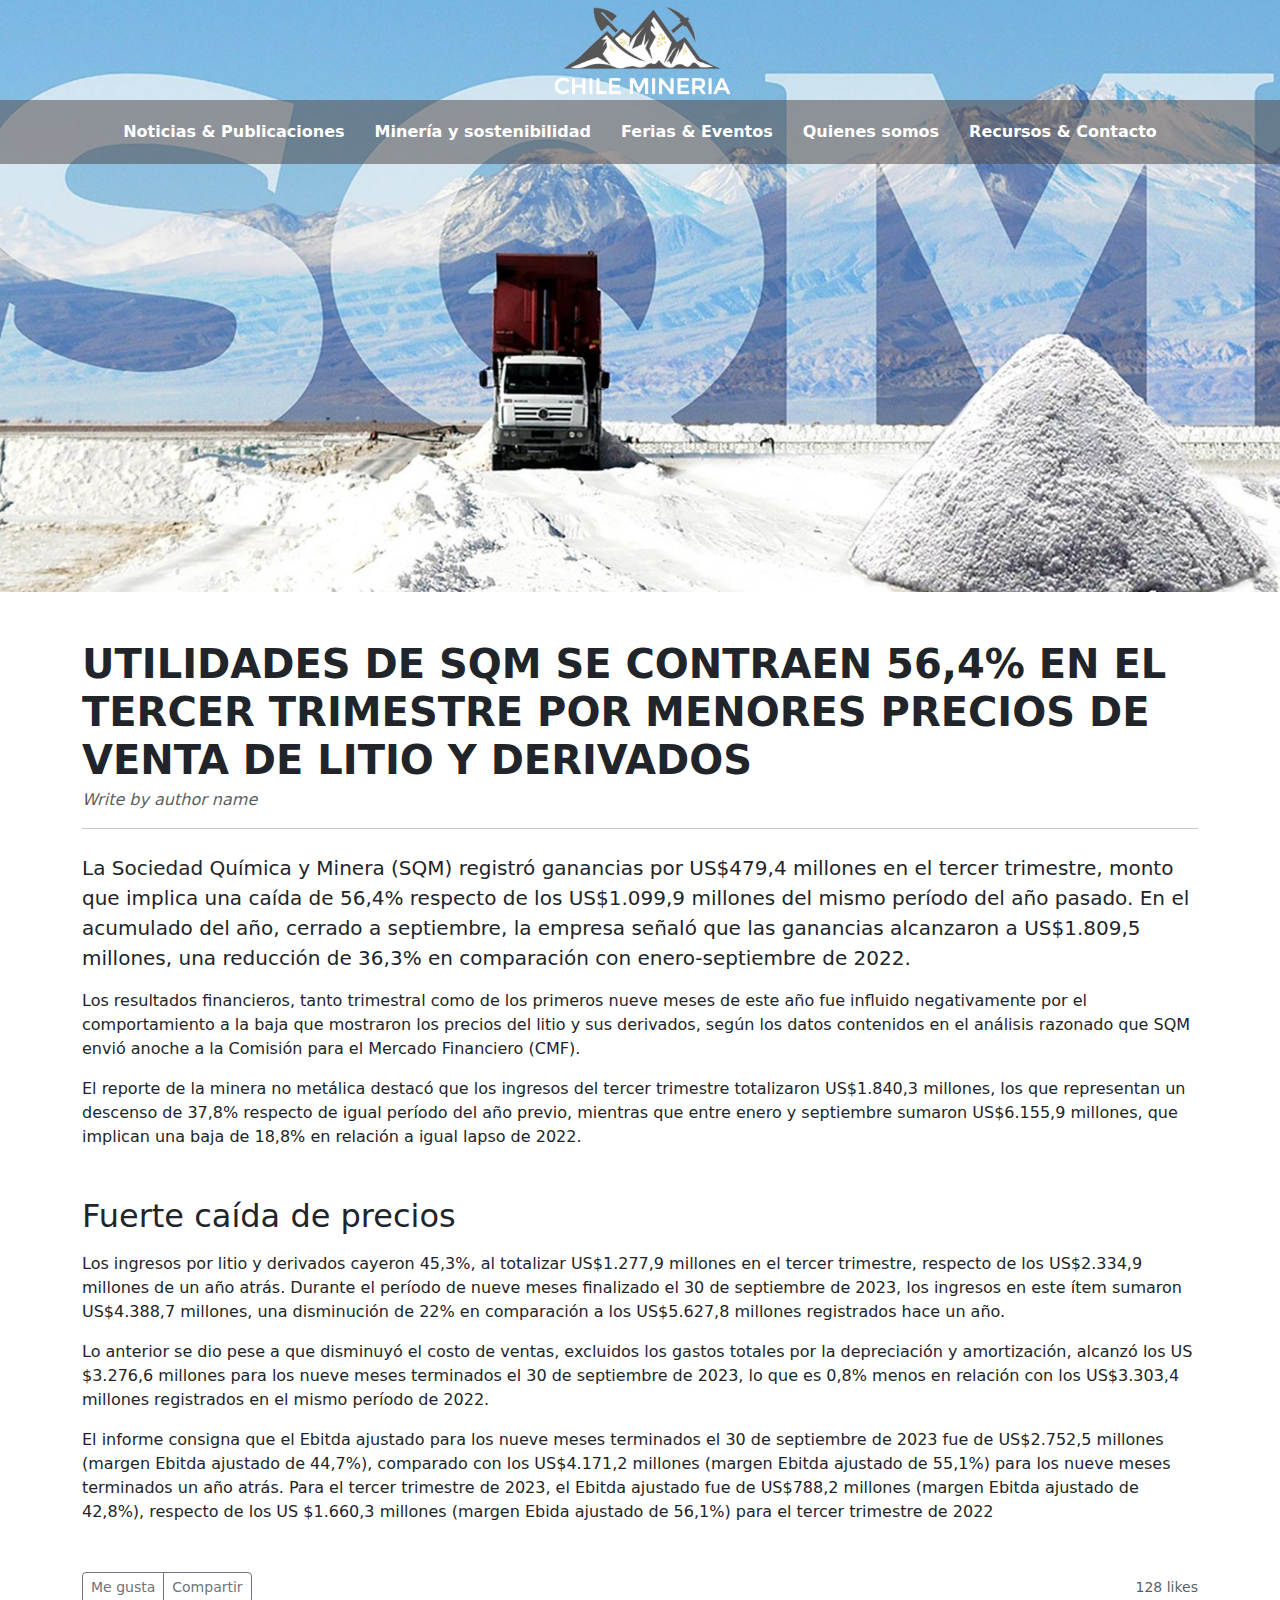
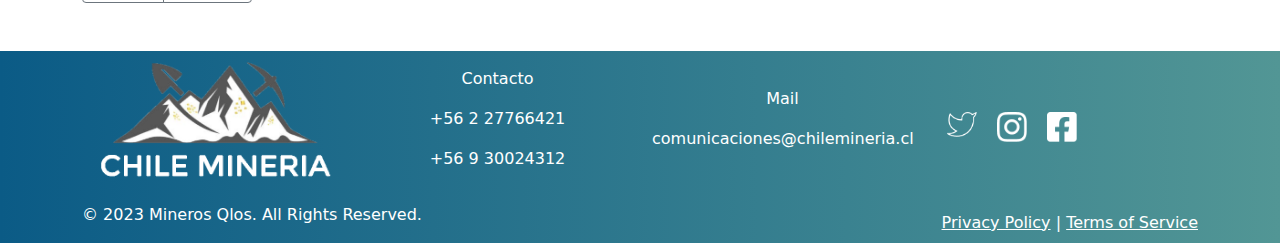
==== contenido/index.html @ 8d19ca9d "Edición Efren" ====
<!DOCTYPE html>
<html lang="en">

<head>
    <meta charset="UTF-8">
    <meta name="viewport" content="width=device-width, initial-scale=1.0">
    <title>Document</title>
    <link rel="stylesheet" href="../assets/scss/style.css">
</head>




<body>

    <div class="header-container2">

        <a href="../index.html">
            <img src="../assets/img/ChileMineriaLogoWhite.png" alt="Logo" class="logo">
        </a>
        

        <nav class="navbar navbar-expand-lg navbar-dark justify-content-end" style="background-color: #4e474785;">

            <button class="navbar-toggler" type="button" data-bs-toggle="collapse" data-bs-target="#navbarNav"
                aria-controls="navbarNav" aria-expanded="true" aria-label="Toggle navigation">
                <span class="navbar-toggler-icon"></span>
            </button>
            <div class="navbar-collapse justify-content-center collapse show" id="navbarNav">
                <ul class="navbar-nav ml-auto">
                    <li class="nav-item">
                        <a href="#noticias">Noticias &amp; Publicaciones</a>
                    </li>
                    <li class="nav-item">
                        <a href="#mineria">Minería y sostenibilidad</a>
                    </li>
                    <li class="nav-item">
                        <a href="#eventos">Ferias &amp; Eventos</a>
                    </li>
                    <li class="nav-item">
                        <a href="#quienes-somos">Quienes somos</a>
                    </li>
                    <li class="nav-item">
                        <a href="#recursos">Recursos &amp; Contacto</a>
                    </li>
                </ul>
            </div>
        </nav>

        <section style="height: 428px;">
            
        </section>


    </div>

    <article class="container my-5">
        <!-- Article Header -->
        <header class="mb-4">
            <h1 class="fw-bold mb-1">UTILIDADES DE SQM SE CONTRAEN 56,4% EN EL TERCER TRIMESTRE POR MENORES PRECIOS DE VENTA DE LITIO Y DERIVADOS</h1>
                <div class="text-muted fst-italic mb-2">Write by author name</div>
                <hr>
        </header>

        <!-- Article Body -->
        <section class="article-content mb-5">
            <p class="lead">La Sociedad Química y Minera (SQM) registró ganancias por US$479,4 millones en el tercer trimestre, monto que implica una caída de 56,4% 
                respecto de los US$1.099,9 millones del mismo período del año pasado. En el acumulado del año, cerrado a septiembre, la empresa señaló 
                que las ganancias alcanzaron a US$1.809,5 millones, una reducción de 36,3% en comparación con enero-septiembre de 2022.</p>
            <p>Los resultados financieros, tanto trimestral como de los primeros nueve meses de este año fue influido negativamente por el 
                comportamiento a la baja que mostraron los precios del litio y sus derivados, según los datos contenidos en el análisis razonado que SQM 
                envió anoche a la Comisión para el Mercado Financiero (CMF).</p>
            <p>El reporte de la minera no metálica destacó que los ingresos del tercer trimestre totalizaron US$1.840,3 millones, los que representan un 
                    descenso de 37,8% respecto de igual período del año previo, mientras que entre enero y septiembre sumaron US$6.155,9 millones, que 
                    implican una baja de 18,8% en relación a igual lapso de 2022.</p>
                
                

            <h2 class="mt-5 mb-3">Fuerte caída de precios</h2>
                
            <p>Los ingresos por litio y derivados cayeron 45,3%, al totalizar US$1.277,9 millones en el tercer trimestre, respecto de los US$2.334,9 millones de 
                un año atrás. Durante el período de nueve meses finalizado el 30 de septiembre de 2023, los ingresos en este ítem sumaron US$4.388,7 
                millones, una disminución de 22% en comparación a los US$5.627,8 millones registrados hace un año.</p>
                
                <p> Lo anterior se dio pese a que disminuyó el costo de ventas, excluidos los gastos totales por la depreciación y amortización, alcanzó los US
                $3.276,6 millones para los nueve meses terminados el 30 de septiembre de 2023, lo que es 0,8% menos en relación con los US$3.303,4 
                millones registrados en el mismo período de 2022.</p>
                
                <p>El informe consigna que el Ebitda ajustado para los nueve meses terminados el 30 de septiembre de 2023 fue de US$2.752,5 millones (margen 
                Ebitda ajustado de 44,7%), comparado con los US$4.171,2 millones (margen Ebitda ajustado de 55,1%) para los nueve meses terminados un 
                año atrás. Para el tercer trimestre de 2023, el Ebitda ajustado fue de US$788,2 millones (margen Ebitda ajustado de 42,8%), respecto de los US
                $1.660,3 millones (margen Ebida ajustado de 56,1%) para el tercer trimestre de 2022</p>
        </section>

        <!-- Social Buttons -->
        <footer class="article-footer">
            <div class="d-flex justify-content-between align-items-center">
                <div class="btn-group">
                    <button type="button" class="btn btn-sm btn-outline-secondary">Me gusta</button>
                    <button type="button" class="btn btn-sm btn-outline-secondary">Compartir</button>
                </div>
                <small class="text-muted">128 likes</small>
            </div>
        </footer>
    </article>



    <footer class="footer-gradient">
        <div class="container">

            <div class="row text-center text-md-left align-items-center">

                <div class="col-12 col-md-3 mb-3">
                    <img src="../assets/img/ChileMineriaLogoWhite.png" alt="Chile Mineria" class="img-fluid">
                </div>


                <div class="col-6 col-md-3 mt-3 mb-3">
                    <p>Contacto</p>
                    <p>+56 2 27766421</p>
                    <p>+56 9 30024312</p>
                </div>


                <div class="col-6 col-md-3  mt-3 mb-3">
                    <p>Mail</p>
                    <p>comunicaciones@chilemineria.cl</p>
                </div>

                <div class="col-12 col-md-3 mt-3 mb-3">
                    <div class="d-flex justify-content-center justify-content-md-start">
                        <a href="#"><img src="../assets/img/twitter.png" alt="Twitter" class="social-icon" /></a>
                        <a href="#"><img src="../assets/img/instagram.png" alt="Instagram" class="social-icon" /></a>
                        <a href="#"><img src="../assets/img/facebook.png" alt="Facebook" class="social-icon" /></a>
                    </div>
                </div>
            </div>


            <div class="row">
                <div
                    class="col-12 d-flex justify-content-between align-items-center flex-column flex-md-row text-center text-md-left">
                    <p>© 2023 Mineros Qlos. All Rights Reserved.</p>
                    <div>
                        <a href="#privacy-policy" class="text-white">Privacy Policy</a>
                        <span>|</span>
                        <a href="#terms-of-service" class="text-white">Terms of Service</a>
                    </div>
                </div>
            </div>
        </div>
    </footer>


    <script src="https://code.jquery.com/jquery-3.6.0.min.js"></script>
    <script src="assets/js/text.js"></script>
  <script src="https://cdn.jsdelivr.net/npm/bootstrap@5.3.2/dist/js/bootstrap.bundle.min.js"
  integrity="sha384-C6RzsynM9kWDrMNeT87bh95OGNyZPhcTNXj1NW7RuBCsyN/o0jlpcV8Qyq46cDfL"
  crossorigin="anonymous"></script>
</body>

</html>
---- assets/scss/style.css ----
@charset "UTF-8";
/*Importar Bootstrap*/
/*!
 * Bootstrap  v5.3.2 (https://getbootstrap.com/)
 * Copyright 2011-2023 The Bootstrap Authors
 * Licensed under MIT (https://github.com/twbs/bootstrap/blob/main/LICENSE)
 */
:root,
[data-bs-theme=light] {
  --bs-blue: #0d6efd;
  --bs-indigo: #6610f2;
  --bs-purple: #6f42c1;
  --bs-pink: #d63384;
  --bs-red: #dc3545;
  --bs-orange: #fd7e14;
  --bs-yellow: #ffc107;
  --bs-green: #198754;
  --bs-teal: #20c997;
  --bs-cyan: #0dcaf0;
  --bs-black: #000;
  --bs-white: #fff;
  --bs-gray: #6c757d;
  --bs-gray-dark: #343a40;
  --bs-gray-100: #f8f9fa;
  --bs-gray-200: #e9ecef;
  --bs-gray-300: #dee2e6;
  --bs-gray-400: #ced4da;
  --bs-gray-500: #adb5bd;
  --bs-gray-600: #6c757d;
  --bs-gray-700: #495057;
  --bs-gray-800: #343a40;
  --bs-gray-900: #212529;
  --bs-primary: #0d6efd;
  --bs-secondary: #6c757d;
  --bs-success: #198754;
  --bs-info: #0dcaf0;
  --bs-warning: #ffc107;
  --bs-danger: #dc3545;
  --bs-light: #f8f9fa;
  --bs-dark: #212529;
  --bs-primary-rgb: 13, 110, 253;
  --bs-secondary-rgb: 108, 117, 125;
  --bs-success-rgb: 25, 135, 84;
  --bs-info-rgb: 13, 202, 240;
  --bs-warning-rgb: 255, 193, 7;
  --bs-danger-rgb: 220, 53, 69;
  --bs-light-rgb: 248, 249, 250;
  --bs-dark-rgb: 33, 37, 41;
  --bs-primary-text-emphasis: #052c65;
  --bs-secondary-text-emphasis: #2b2f32;
  --bs-success-text-emphasis: #0a3622;
  --bs-info-text-emphasis: #055160;
  --bs-warning-text-emphasis: #664d03;
  --bs-danger-text-emphasis: #58151c;
  --bs-light-text-emphasis: #495057;
  --bs-dark-text-emphasis: #495057;
  --bs-primary-bg-subtle: #cfe2ff;
  --bs-secondary-bg-subtle: #e2e3e5;
  --bs-success-bg-subtle: #d1e7dd;
  --bs-info-bg-subtle: #cff4fc;
  --bs-warning-bg-subtle: #fff3cd;
  --bs-danger-bg-subtle: #f8d7da;
  --bs-light-bg-subtle: #fcfcfd;
  --bs-dark-bg-subtle: #ced4da;
  --bs-primary-border-subtle: #9ec5fe;
  --bs-secondary-border-subtle: #c4c8cb;
  --bs-success-border-subtle: #a3cfbb;
  --bs-info-border-subtle: #9eeaf9;
  --bs-warning-border-subtle: #ffe69c;
  --bs-danger-border-subtle: #f1aeb5;
  --bs-light-border-subtle: #e9ecef;
  --bs-dark-border-subtle: #adb5bd;
  --bs-white-rgb: 255, 255, 255;
  --bs-black-rgb: 0, 0, 0;
  --bs-font-sans-serif: system-ui, -apple-system, "Segoe UI", Roboto, "Helvetica Neue", "Noto Sans", "Liberation Sans", Arial, sans-serif, "Apple Color Emoji", "Segoe UI Emoji", "Segoe UI Symbol", "Noto Color Emoji";
  --bs-font-monospace: SFMono-Regular, Menlo, Monaco, Consolas, "Liberation Mono", "Courier New", monospace;
  --bs-gradient: linear-gradient(180deg, rgba(255, 255, 255, 0.15), rgba(255, 255, 255, 0));
  --bs-body-font-family: var(--bs-font-sans-serif);
  --bs-body-font-size: 1rem;
  --bs-body-font-weight: 400;
  --bs-body-line-height: 1.5;
  --bs-body-color: #212529;
  --bs-body-color-rgb: 33, 37, 41;
  --bs-body-bg: #fff;
  --bs-body-bg-rgb: 255, 255, 255;
  --bs-emphasis-color: #000;
  --bs-emphasis-color-rgb: 0, 0, 0;
  --bs-secondary-color: rgba(33, 37, 41, 0.75);
  --bs-secondary-color-rgb: 33, 37, 41;
  --bs-secondary-bg: #e9ecef;
  --bs-secondary-bg-rgb: 233, 236, 239;
  --bs-tertiary-color: rgba(33, 37, 41, 0.5);
  --bs-tertiary-color-rgb: 33, 37, 41;
  --bs-tertiary-bg: #f8f9fa;
  --bs-tertiary-bg-rgb: 248, 249, 250;
  --bs-heading-color: inherit;
  --bs-link-color: #0d6efd;
  --bs-link-color-rgb: 13, 110, 253;
  --bs-link-decoration: underline;
  --bs-link-hover-color: #0a58ca;
  --bs-link-hover-color-rgb: 10, 88, 202;
  --bs-code-color: #d63384;
  --bs-highlight-color: #212529;
  --bs-highlight-bg: #fff3cd;
  --bs-border-width: 1px;
  --bs-border-style: solid;
  --bs-border-color: #dee2e6;
  --bs-border-color-translucent: rgba(0, 0, 0, 0.175);
  --bs-border-radius: 0.375rem;
  --bs-border-radius-sm: 0.25rem;
  --bs-border-radius-lg: 0.5rem;
  --bs-border-radius-xl: 1rem;
  --bs-border-radius-xxl: 2rem;
  --bs-border-radius-2xl: var(--bs-border-radius-xxl);
  --bs-border-radius-pill: 50rem;
  --bs-box-shadow: 0 0.5rem 1rem rgba(0, 0, 0, 0.15);
  --bs-box-shadow-sm: 0 0.125rem 0.25rem rgba(0, 0, 0, 0.075);
  --bs-box-shadow-lg: 0 1rem 3rem rgba(0, 0, 0, 0.175);
  --bs-box-shadow-inset: inset 0 1px 2px rgba(0, 0, 0, 0.075);
  --bs-focus-ring-width: 0.25rem;
  --bs-focus-ring-opacity: 0.25;
  --bs-focus-ring-color: rgba(13, 110, 253, 0.25);
  --bs-form-valid-color: #198754;
  --bs-form-valid-border-color: #198754;
  --bs-form-invalid-color: #dc3545;
  --bs-form-invalid-border-color: #dc3545;
}

[data-bs-theme=dark] {
  color-scheme: dark;
  --bs-body-color: #dee2e6;
  --bs-body-color-rgb: 222, 226, 230;
  --bs-body-bg: #212529;
  --bs-body-bg-rgb: 33, 37, 41;
  --bs-emphasis-color: #fff;
  --bs-emphasis-color-rgb: 255, 255, 255;
  --bs-secondary-color: rgba(222, 226, 230, 0.75);
  --bs-secondary-color-rgb: 222, 226, 230;
  --bs-secondary-bg: #343a40;
  --bs-secondary-bg-rgb: 52, 58, 64;
  --bs-tertiary-color: rgba(222, 226, 230, 0.5);
  --bs-tertiary-color-rgb: 222, 226, 230;
  --bs-tertiary-bg: #2b3035;
  --bs-tertiary-bg-rgb: 43, 48, 53;
  --bs-primary-text-emphasis: #6ea8fe;
  --bs-secondary-text-emphasis: #a7acb1;
  --bs-success-text-emphasis: #75b798;
  --bs-info-text-emphasis: #6edff6;
  --bs-warning-text-emphasis: #ffda6a;
  --bs-danger-text-emphasis: #ea868f;
  --bs-light-text-emphasis: #f8f9fa;
  --bs-dark-text-emphasis: #dee2e6;
  --bs-primary-bg-subtle: #031633;
  --bs-secondary-bg-subtle: #161719;
  --bs-success-bg-subtle: #051b11;
  --bs-info-bg-subtle: #032830;
  --bs-warning-bg-subtle: #332701;
  --bs-danger-bg-subtle: #2c0b0e;
  --bs-light-bg-subtle: #343a40;
  --bs-dark-bg-subtle: #1a1d20;
  --bs-primary-border-subtle: #084298;
  --bs-secondary-border-subtle: #41464b;
  --bs-success-border-subtle: #0f5132;
  --bs-info-border-subtle: #087990;
  --bs-warning-border-subtle: #997404;
  --bs-danger-border-subtle: #842029;
  --bs-light-border-subtle: #495057;
  --bs-dark-border-subtle: #343a40;
  --bs-heading-color: inherit;
  --bs-link-color: #6ea8fe;
  --bs-link-hover-color: #8bb9fe;
  --bs-link-color-rgb: 110, 168, 254;
  --bs-link-hover-color-rgb: 139, 185, 254;
  --bs-code-color: #e685b5;
  --bs-highlight-color: #dee2e6;
  --bs-highlight-bg: #664d03;
  --bs-border-color: #495057;
  --bs-border-color-translucent: rgba(255, 255, 255, 0.15);
  --bs-form-valid-color: #75b798;
  --bs-form-valid-border-color: #75b798;
  --bs-form-invalid-color: #ea868f;
  --bs-form-invalid-border-color: #ea868f;
}

*,
*::before,
*::after {
  box-sizing: border-box;
}

@media (prefers-reduced-motion: no-preference) {
  :root {
    scroll-behavior: smooth;
  }
}

body {
  margin: 0;
  font-family: var(--bs-body-font-family);
  font-size: var(--bs-body-font-size);
  font-weight: var(--bs-body-font-weight);
  line-height: var(--bs-body-line-height);
  color: var(--bs-body-color);
  text-align: var(--bs-body-text-align);
  background-color: var(--bs-body-bg);
  -webkit-text-size-adjust: 100%;
  -webkit-tap-highlight-color: rgba(0, 0, 0, 0);
}

hr {
  margin: 1rem 0;
  color: inherit;
  border: 0;
  border-top: var(--bs-border-width) solid;
  opacity: 0.25;
}

h6, .h6, h5, .h5, h4, .h4, h3, .h3, h2, .h2, h1, .h1 {
  margin-top: 0;
  margin-bottom: 0.5rem;
  font-weight: 500;
  line-height: 1.2;
  color: var(--bs-heading-color);
}

h1, .h1 {
  font-size: calc(1.375rem + 1.5vw);
}
@media (min-width: 1200px) {
  h1, .h1 {
    font-size: 2.5rem;
  }
}

h2, .h2 {
  font-size: calc(1.325rem + 0.9vw);
}
@media (min-width: 1200px) {
  h2, .h2 {
    font-size: 2rem;
  }
}

h3, .h3 {
  font-size: calc(1.3rem + 0.6vw);
}
@media (min-width: 1200px) {
  h3, .h3 {
    font-size: 1.75rem;
  }
}

h4, .h4 {
  font-size: calc(1.275rem + 0.3vw);
}
@media (min-width: 1200px) {
  h4, .h4 {
    font-size: 1.5rem;
  }
}

h5, .h5 {
  font-size: 1.25rem;
}

h6, .h6 {
  font-size: 1rem;
}

p {
  margin-top: 0;
  margin-bottom: 1rem;
}

abbr[title] {
  -webkit-text-decoration: underline dotted;
          text-decoration: underline dotted;
  cursor: help;
  -webkit-text-decoration-skip-ink: none;
          text-decoration-skip-ink: none;
}

address {
  margin-bottom: 1rem;
  font-style: normal;
  line-height: inherit;
}

ol,
ul {
  padding-left: 2rem;
}

ol,
ul,
dl {
  margin-top: 0;
  margin-bottom: 1rem;
}

ol ol,
ul ul,
ol ul,
ul ol {
  margin-bottom: 0;
}

dt {
  font-weight: 700;
}

dd {
  margin-bottom: 0.5rem;
  margin-left: 0;
}

blockquote {
  margin: 0 0 1rem;
}

b,
strong {
  font-weight: bolder;
}

small, .small {
  font-size: 0.875em;
}

mark, .mark {
  padding: 0.1875em;
  color: var(--bs-highlight-color);
  background-color: var(--bs-highlight-bg);
}

sub,
sup {
  position: relative;
  font-size: 0.75em;
  line-height: 0;
  vertical-align: baseline;
}

sub {
  bottom: -0.25em;
}

sup {
  top: -0.5em;
}

a {
  color: rgba(var(--bs-link-color-rgb), var(--bs-link-opacity, 1));
  text-decoration: underline;
}
a:hover {
  --bs-link-color-rgb: var(--bs-link-hover-color-rgb);
}

a:not([href]):not([class]), a:not([href]):not([class]):hover {
  color: inherit;
  text-decoration: none;
}

pre,
code,
kbd,
samp {
  font-family: var(--bs-font-monospace);
  font-size: 1em;
}

pre {
  display: block;
  margin-top: 0;
  margin-bottom: 1rem;
  overflow: auto;
  font-size: 0.875em;
}
pre code {
  font-size: inherit;
  color: inherit;
  word-break: normal;
}

code {
  font-size: 0.875em;
  color: var(--bs-code-color);
  word-wrap: break-word;
}
a > code {
  color: inherit;
}

kbd {
  padding: 0.1875rem 0.375rem;
  font-size: 0.875em;
  color: var(--bs-body-bg);
  background-color: var(--bs-body-color);
  border-radius: 0.25rem;
}
kbd kbd {
  padding: 0;
  font-size: 1em;
}

figure {
  margin: 0 0 1rem;
}

img,
svg {
  vertical-align: middle;
}

table {
  caption-side: bottom;
  border-collapse: collapse;
}

caption {
  padding-top: 0.5rem;
  padding-bottom: 0.5rem;
  color: var(--bs-secondary-color);
  text-align: left;
}

th {
  text-align: inherit;
  text-align: -webkit-match-parent;
}

thead,
tbody,
tfoot,
tr,
td,
th {
  border-color: inherit;
  border-style: solid;
  border-width: 0;
}

label {
  display: inline-block;
}

button {
  border-radius: 0;
}

button:focus:not(:focus-visible) {
  outline: 0;
}

input,
button,
select,
optgroup,
textarea {
  margin: 0;
  font-family: inherit;
  font-size: inherit;
  line-height: inherit;
}

button,
select {
  text-transform: none;
}

[role=button] {
  cursor: pointer;
}

select {
  word-wrap: normal;
}
select:disabled {
  opacity: 1;
}

[list]:not([type=date]):not([type=datetime-local]):not([type=month]):not([type=week]):not([type=time])::-webkit-calendar-picker-indicator {
  display: none !important;
}

button,
[type=button],
[type=reset],
[type=submit] {
  -webkit-appearance: button;
}
button:not(:disabled),
[type=button]:not(:disabled),
[type=reset]:not(:disabled),
[type=submit]:not(:disabled) {
  cursor: pointer;
}

::-moz-focus-inner {
  padding: 0;
  border-style: none;
}

textarea {
  resize: vertical;
}

fieldset {
  min-width: 0;
  padding: 0;
  margin: 0;
  border: 0;
}

legend {
  float: left;
  width: 100%;
  padding: 0;
  margin-bottom: 0.5rem;
  font-size: calc(1.275rem + 0.3vw);
  line-height: inherit;
}
@media (min-width: 1200px) {
  legend {
    font-size: 1.5rem;
  }
}
legend + * {
  clear: left;
}

::-webkit-datetime-edit-fields-wrapper,
::-webkit-datetime-edit-text,
::-webkit-datetime-edit-minute,
::-webkit-datetime-edit-hour-field,
::-webkit-datetime-edit-day-field,
::-webkit-datetime-edit-month-field,
::-webkit-datetime-edit-year-field {
  padding: 0;
}

::-webkit-inner-spin-button {
  height: auto;
}

[type=search] {
  -webkit-appearance: textfield;
  outline-offset: -2px;
}

/* rtl:raw:
[type="tel"],
[type="url"],
[type="email"],
[type="number"] {
  direction: ltr;
}
*/
::-webkit-search-decoration {
  -webkit-appearance: none;
}

::-webkit-color-swatch-wrapper {
  padding: 0;
}

::file-selector-button {
  font: inherit;
  -webkit-appearance: button;
}

output {
  display: inline-block;
}

iframe {
  border: 0;
}

summary {
  display: list-item;
  cursor: pointer;
}

progress {
  vertical-align: baseline;
}

[hidden] {
  display: none !important;
}

.lead {
  font-size: 1.25rem;
  font-weight: 300;
}

.display-1 {
  font-size: calc(1.625rem + 4.5vw);
  font-weight: 300;
  line-height: 1.2;
}
@media (min-width: 1200px) {
  .display-1 {
    font-size: 5rem;
  }
}

.display-2 {
  font-size: calc(1.575rem + 3.9vw);
  font-weight: 300;
  line-height: 1.2;
}
@media (min-width: 1200px) {
  .display-2 {
    font-size: 4.5rem;
  }
}

.display-3 {
  font-size: calc(1.525rem + 3.3vw);
  font-weight: 300;
  line-height: 1.2;
}
@media (min-width: 1200px) {
  .display-3 {
    font-size: 4rem;
  }
}

.display-4 {
  font-size: calc(1.475rem + 2.7vw);
  font-weight: 300;
  line-height: 1.2;
}
@media (min-width: 1200px) {
  .display-4 {
    font-size: 3.5rem;
  }
}

.display-5 {
  font-size: calc(1.425rem + 2.1vw);
  font-weight: 300;
  line-height: 1.2;
}
@media (min-width: 1200px) {
  .display-5 {
    font-size: 3rem;
  }
}

.display-6 {
  font-size: calc(1.375rem + 1.5vw);
  font-weight: 300;
  line-height: 1.2;
}
@media (min-width: 1200px) {
  .display-6 {
    font-size: 2.5rem;
  }
}

.list-unstyled {
  padding-left: 0;
  list-style: none;
}

.list-inline {
  padding-left: 0;
  list-style: none;
}

.list-inline-item {
  display: inline-block;
}
.list-inline-item:not(:last-child) {
  margin-right: 0.5rem;
}

.initialism {
  font-size: 0.875em;
  text-transform: uppercase;
}

.blockquote {
  margin-bottom: 1rem;
  font-size: 1.25rem;
}
.blockquote > :last-child {
  margin-bottom: 0;
}

.blockquote-footer {
  margin-top: -1rem;
  margin-bottom: 1rem;
  font-size: 0.875em;
  color: #6c757d;
}
.blockquote-footer::before {
  content: "— ";
}

.img-fluid {
  max-width: 100%;
  height: auto;
}

.img-thumbnail {
  padding: 0.25rem;
  background-color: var(--bs-body-bg);
  border: var(--bs-border-width) solid var(--bs-border-color);
  border-radius: var(--bs-border-radius);
  max-width: 100%;
  height: auto;
}

.figure {
  display: inline-block;
}

.figure-img {
  margin-bottom: 0.5rem;
  line-height: 1;
}

.figure-caption {
  font-size: 0.875em;
  color: var(--bs-secondary-color);
}

.container,
.container-fluid,
.container-xxl,
.container-xl,
.container-lg,
.container-md,
.container-sm {
  --bs-gutter-x: 1.5rem;
  --bs-gutter-y: 0;
  width: 100%;
  padding-right: calc(var(--bs-gutter-x) * 0.5);
  padding-left: calc(var(--bs-gutter-x) * 0.5);
  margin-right: auto;
  margin-left: auto;
}

@media (min-width: 576px) {
  .container-sm, .container {
    max-width: 540px;
  }
}
@media (min-width: 768px) {
  .container-md, .container-sm, .container {
    max-width: 720px;
  }
}
@media (min-width: 992px) {
  .container-lg, .container-md, .container-sm, .container {
    max-width: 960px;
  }
}
@media (min-width: 1200px) {
  .container-xl, .container-lg, .container-md, .container-sm, .container {
    max-width: 1140px;
  }
}
@media (min-width: 1400px) {
  .container-xxl, .container-xl, .container-lg, .container-md, .container-sm, .container {
    max-width: 1320px;
  }
}
:root {
  --bs-breakpoint-xs: 0;
  --bs-breakpoint-sm: 576px;
  --bs-breakpoint-md: 768px;
  --bs-breakpoint-lg: 992px;
  --bs-breakpoint-xl: 1200px;
  --bs-breakpoint-xxl: 1400px;
}

.row {
  --bs-gutter-x: 1.5rem;
  --bs-gutter-y: 0;
  display: flex;
  flex-wrap: wrap;
  margin-top: calc(-1 * var(--bs-gutter-y));
  margin-right: calc(-0.5 * var(--bs-gutter-x));
  margin-left: calc(-0.5 * var(--bs-gutter-x));
}
.row > * {
  flex-shrink: 0;
  width: 100%;
  max-width: 100%;
  padding-right: calc(var(--bs-gutter-x) * 0.5);
  padding-left: calc(var(--bs-gutter-x) * 0.5);
  margin-top: var(--bs-gutter-y);
}

.col {
  flex: 1 0 0%;
}

.row-cols-auto > * {
  flex: 0 0 auto;
  width: auto;
}

.row-cols-1 > * {
  flex: 0 0 auto;
  width: 100%;
}

.row-cols-2 > * {
  flex: 0 0 auto;
  width: 50%;
}

.row-cols-3 > * {
  flex: 0 0 auto;
  width: 33.33333333%;
}

.row-cols-4 > * {
  flex: 0 0 auto;
  width: 25%;
}

.row-cols-5 > * {
  flex: 0 0 auto;
  width: 20%;
}

.row-cols-6 > * {
  flex: 0 0 auto;
  width: 16.66666667%;
}

.col-auto {
  flex: 0 0 auto;
  width: auto;
}

.col-1 {
  flex: 0 0 auto;
  width: 8.33333333%;
}

.col-2 {
  flex: 0 0 auto;
  width: 16.66666667%;
}

.col-3 {
  flex: 0 0 auto;
  width: 25%;
}

.col-4 {
  flex: 0 0 auto;
  width: 33.33333333%;
}

.col-5 {
  flex: 0 0 auto;
  width: 41.66666667%;
}

.col-6 {
  flex: 0 0 auto;
  width: 50%;
}

.col-7 {
  flex: 0 0 auto;
  width: 58.33333333%;
}

.col-8 {
  flex: 0 0 auto;
  width: 66.66666667%;
}

.col-9 {
  flex: 0 0 auto;
  width: 75%;
}

.col-10 {
  flex: 0 0 auto;
  width: 83.33333333%;
}

.col-11 {
  flex: 0 0 auto;
  width: 91.66666667%;
}

.col-12 {
  flex: 0 0 auto;
  width: 100%;
}

.offset-1 {
  margin-left: 8.33333333%;
}

.offset-2 {
  margin-left: 16.66666667%;
}

.offset-3 {
  margin-left: 25%;
}

.offset-4 {
  margin-left: 33.33333333%;
}

.offset-5 {
  margin-left: 41.66666667%;
}

.offset-6 {
  margin-left: 50%;
}

.offset-7 {
  margin-left: 58.33333333%;
}

.offset-8 {
  margin-left: 66.66666667%;
}

.offset-9 {
  margin-left: 75%;
}

.offset-10 {
  margin-left: 83.33333333%;
}

.offset-11 {
  margin-left: 91.66666667%;
}

.g-0,
.gx-0 {
  --bs-gutter-x: 0;
}

.g-0,
.gy-0 {
  --bs-gutter-y: 0;
}

.g-1,
.gx-1 {
  --bs-gutter-x: 0.25rem;
}

.g-1,
.gy-1 {
  --bs-gutter-y: 0.25rem;
}

.g-2,
.gx-2 {
  --bs-gutter-x: 0.5rem;
}

.g-2,
.gy-2 {
  --bs-gutter-y: 0.5rem;
}

.g-3,
.gx-3 {
  --bs-gutter-x: 1rem;
}

.g-3,
.gy-3 {
  --bs-gutter-y: 1rem;
}

.g-4,
.gx-4 {
  --bs-gutter-x: 1.5rem;
}

.g-4,
.gy-4 {
  --bs-gutter-y: 1.5rem;
}

.g-5,
.gx-5 {
  --bs-gutter-x: 3rem;
}

.g-5,
.gy-5 {
  --bs-gutter-y: 3rem;
}

@media (min-width: 576px) {
  .col-sm {
    flex: 1 0 0%;
  }
  .row-cols-sm-auto > * {
    flex: 0 0 auto;
    width: auto;
  }
  .row-cols-sm-1 > * {
    flex: 0 0 auto;
    width: 100%;
  }
  .row-cols-sm-2 > * {
    flex: 0 0 auto;
    width: 50%;
  }
  .row-cols-sm-3 > * {
    flex: 0 0 auto;
    width: 33.33333333%;
  }
  .row-cols-sm-4 > * {
    flex: 0 0 auto;
    width: 25%;
  }
  .row-cols-sm-5 > * {
    flex: 0 0 auto;
    width: 20%;
  }
  .row-cols-sm-6 > * {
    flex: 0 0 auto;
    width: 16.66666667%;
  }
  .col-sm-auto {
    flex: 0 0 auto;
    width: auto;
  }
  .col-sm-1 {
    flex: 0 0 auto;
    width: 8.33333333%;
  }
  .col-sm-2 {
    flex: 0 0 auto;
    width: 16.66666667%;
  }
  .col-sm-3 {
    flex: 0 0 auto;
    width: 25%;
  }
  .col-sm-4 {
    flex: 0 0 auto;
    width: 33.33333333%;
  }
  .col-sm-5 {
    flex: 0 0 auto;
    width: 41.66666667%;
  }
  .col-sm-6 {
    flex: 0 0 auto;
    width: 50%;
  }
  .col-sm-7 {
    flex: 0 0 auto;
    width: 58.33333333%;
  }
  .col-sm-8 {
    flex: 0 0 auto;
    width: 66.66666667%;
  }
  .col-sm-9 {
    flex: 0 0 auto;
    width: 75%;
  }
  .col-sm-10 {
    flex: 0 0 auto;
    width: 83.33333333%;
  }
  .col-sm-11 {
    flex: 0 0 auto;
    width: 91.66666667%;
  }
  .col-sm-12 {
    flex: 0 0 auto;
    width: 100%;
  }
  .offset-sm-0 {
    margin-left: 0;
  }
  .offset-sm-1 {
    margin-left: 8.33333333%;
  }
  .offset-sm-2 {
    margin-left: 16.66666667%;
  }
  .offset-sm-3 {
    margin-left: 25%;
  }
  .offset-sm-4 {
    margin-left: 33.33333333%;
  }
  .offset-sm-5 {
    margin-left: 41.66666667%;
  }
  .offset-sm-6 {
    margin-left: 50%;
  }
  .offset-sm-7 {
    margin-left: 58.33333333%;
  }
  .offset-sm-8 {
    margin-left: 66.66666667%;
  }
  .offset-sm-9 {
    margin-left: 75%;
  }
  .offset-sm-10 {
    margin-left: 83.33333333%;
  }
  .offset-sm-11 {
    margin-left: 91.66666667%;
  }
  .g-sm-0,
  .gx-sm-0 {
    --bs-gutter-x: 0;
  }
  .g-sm-0,
  .gy-sm-0 {
    --bs-gutter-y: 0;
  }
  .g-sm-1,
  .gx-sm-1 {
    --bs-gutter-x: 0.25rem;
  }
  .g-sm-1,
  .gy-sm-1 {
    --bs-gutter-y: 0.25rem;
  }
  .g-sm-2,
  .gx-sm-2 {
    --bs-gutter-x: 0.5rem;
  }
  .g-sm-2,
  .gy-sm-2 {
    --bs-gutter-y: 0.5rem;
  }
  .g-sm-3,
  .gx-sm-3 {
    --bs-gutter-x: 1rem;
  }
  .g-sm-3,
  .gy-sm-3 {
    --bs-gutter-y: 1rem;
  }
  .g-sm-4,
  .gx-sm-4 {
    --bs-gutter-x: 1.5rem;
  }
  .g-sm-4,
  .gy-sm-4 {
    --bs-gutter-y: 1.5rem;
  }
  .g-sm-5,
  .gx-sm-5 {
    --bs-gutter-x: 3rem;
  }
  .g-sm-5,
  .gy-sm-5 {
    --bs-gutter-y: 3rem;
  }
}
@media (min-width: 768px) {
  .col-md {
    flex: 1 0 0%;
  }
  .row-cols-md-auto > * {
    flex: 0 0 auto;
    width: auto;
  }
  .row-cols-md-1 > * {
    flex: 0 0 auto;
    width: 100%;
  }
  .row-cols-md-2 > * {
    flex: 0 0 auto;
    width: 50%;
  }
  .row-cols-md-3 > * {
    flex: 0 0 auto;
    width: 33.33333333%;
  }
  .row-cols-md-4 > * {
    flex: 0 0 auto;
    width: 25%;
  }
  .row-cols-md-5 > * {
    flex: 0 0 auto;
    width: 20%;
  }
  .row-cols-md-6 > * {
    flex: 0 0 auto;
    width: 16.66666667%;
  }
  .col-md-auto {
    flex: 0 0 auto;
    width: auto;
  }
  .col-md-1 {
    flex: 0 0 auto;
    width: 8.33333333%;
  }
  .col-md-2 {
    flex: 0 0 auto;
    width: 16.66666667%;
  }
  .col-md-3 {
    flex: 0 0 auto;
    width: 25%;
  }
  .col-md-4 {
    flex: 0 0 auto;
    width: 33.33333333%;
  }
  .col-md-5 {
    flex: 0 0 auto;
    width: 41.66666667%;
  }
  .col-md-6 {
    flex: 0 0 auto;
    width: 50%;
  }
  .col-md-7 {
    flex: 0 0 auto;
    width: 58.33333333%;
  }
  .col-md-8 {
    flex: 0 0 auto;
    width: 66.66666667%;
  }
  .col-md-9 {
    flex: 0 0 auto;
    width: 75%;
  }
  .col-md-10 {
    flex: 0 0 auto;
    width: 83.33333333%;
  }
  .col-md-11 {
    flex: 0 0 auto;
    width: 91.66666667%;
  }
  .col-md-12 {
    flex: 0 0 auto;
    width: 100%;
  }
  .offset-md-0 {
    margin-left: 0;
  }
  .offset-md-1 {
    margin-left: 8.33333333%;
  }
  .offset-md-2 {
    margin-left: 16.66666667%;
  }
  .offset-md-3 {
    margin-left: 25%;
  }
  .offset-md-4 {
    margin-left: 33.33333333%;
  }
  .offset-md-5 {
    margin-left: 41.66666667%;
  }
  .offset-md-6 {
    margin-left: 50%;
  }
  .offset-md-7 {
    margin-left: 58.33333333%;
  }
  .offset-md-8 {
    margin-left: 66.66666667%;
  }
  .offset-md-9 {
    margin-left: 75%;
  }
  .offset-md-10 {
    margin-left: 83.33333333%;
  }
  .offset-md-11 {
    margin-left: 91.66666667%;
  }
  .g-md-0,
  .gx-md-0 {
    --bs-gutter-x: 0;
  }
  .g-md-0,
  .gy-md-0 {
    --bs-gutter-y: 0;
  }
  .g-md-1,
  .gx-md-1 {
    --bs-gutter-x: 0.25rem;
  }
  .g-md-1,
  .gy-md-1 {
    --bs-gutter-y: 0.25rem;
  }
  .g-md-2,
  .gx-md-2 {
    --bs-gutter-x: 0.5rem;
  }
  .g-md-2,
  .gy-md-2 {
    --bs-gutter-y: 0.5rem;
  }
  .g-md-3,
  .gx-md-3 {
    --bs-gutter-x: 1rem;
  }
  .g-md-3,
  .gy-md-3 {
    --bs-gutter-y: 1rem;
  }
  .g-md-4,
  .gx-md-4 {
    --bs-gutter-x: 1.5rem;
  }
  .g-md-4,
  .gy-md-4 {
    --bs-gutter-y: 1.5rem;
  }
  .g-md-5,
  .gx-md-5 {
    --bs-gutter-x: 3rem;
  }
  .g-md-5,
  .gy-md-5 {
    --bs-gutter-y: 3rem;
  }
}
@media (min-width: 992px) {
  .col-lg {
    flex: 1 0 0%;
  }
  .row-cols-lg-auto > * {
    flex: 0 0 auto;
    width: auto;
  }
  .row-cols-lg-1 > * {
    flex: 0 0 auto;
    width: 100%;
  }
  .row-cols-lg-2 > * {
    flex: 0 0 auto;
    width: 50%;
  }
  .row-cols-lg-3 > * {
    flex: 0 0 auto;
    width: 33.33333333%;
  }
  .row-cols-lg-4 > * {
    flex: 0 0 auto;
    width: 25%;
  }
  .row-cols-lg-5 > * {
    flex: 0 0 auto;
    width: 20%;
  }
  .row-cols-lg-6 > * {
    flex: 0 0 auto;
    width: 16.66666667%;
  }
  .col-lg-auto {
    flex: 0 0 auto;
    width: auto;
  }
  .col-lg-1 {
    flex: 0 0 auto;
    width: 8.33333333%;
  }
  .col-lg-2 {
    flex: 0 0 auto;
    width: 16.66666667%;
  }
  .col-lg-3 {
    flex: 0 0 auto;
    width: 25%;
  }
  .col-lg-4 {
    flex: 0 0 auto;
    width: 33.33333333%;
  }
  .col-lg-5 {
    flex: 0 0 auto;
    width: 41.66666667%;
  }
  .col-lg-6 {
    flex: 0 0 auto;
    width: 50%;
  }
  .col-lg-7 {
    flex: 0 0 auto;
    width: 58.33333333%;
  }
  .col-lg-8 {
    flex: 0 0 auto;
    width: 66.66666667%;
  }
  .col-lg-9 {
    flex: 0 0 auto;
    width: 75%;
  }
  .col-lg-10 {
    flex: 0 0 auto;
    width: 83.33333333%;
  }
  .col-lg-11 {
    flex: 0 0 auto;
    width: 91.66666667%;
  }
  .col-lg-12 {
    flex: 0 0 auto;
    width: 100%;
  }
  .offset-lg-0 {
    margin-left: 0;
  }
  .offset-lg-1 {
    margin-left: 8.33333333%;
  }
  .offset-lg-2 {
    margin-left: 16.66666667%;
  }
  .offset-lg-3 {
    margin-left: 25%;
  }
  .offset-lg-4 {
    margin-left: 33.33333333%;
  }
  .offset-lg-5 {
    margin-left: 41.66666667%;
  }
  .offset-lg-6 {
    margin-left: 50%;
  }
  .offset-lg-7 {
    margin-left: 58.33333333%;
  }
  .offset-lg-8 {
    margin-left: 66.66666667%;
  }
  .offset-lg-9 {
    margin-left: 75%;
  }
  .offset-lg-10 {
    margin-left: 83.33333333%;
  }
  .offset-lg-11 {
    margin-left: 91.66666667%;
  }
  .g-lg-0,
  .gx-lg-0 {
    --bs-gutter-x: 0;
  }
  .g-lg-0,
  .gy-lg-0 {
    --bs-gutter-y: 0;
  }
  .g-lg-1,
  .gx-lg-1 {
    --bs-gutter-x: 0.25rem;
  }
  .g-lg-1,
  .gy-lg-1 {
    --bs-gutter-y: 0.25rem;
  }
  .g-lg-2,
  .gx-lg-2 {
    --bs-gutter-x: 0.5rem;
  }
  .g-lg-2,
  .gy-lg-2 {
    --bs-gutter-y: 0.5rem;
  }
  .g-lg-3,
  .gx-lg-3 {
    --bs-gutter-x: 1rem;
  }
  .g-lg-3,
  .gy-lg-3 {
    --bs-gutter-y: 1rem;
  }
  .g-lg-4,
  .gx-lg-4 {
    --bs-gutter-x: 1.5rem;
  }
  .g-lg-4,
  .gy-lg-4 {
    --bs-gutter-y: 1.5rem;
  }
  .g-lg-5,
  .gx-lg-5 {
    --bs-gutter-x: 3rem;
  }
  .g-lg-5,
  .gy-lg-5 {
    --bs-gutter-y: 3rem;
  }
}
@media (min-width: 1200px) {
  .col-xl {
    flex: 1 0 0%;
  }
  .row-cols-xl-auto > * {
    flex: 0 0 auto;
    width: auto;
  }
  .row-cols-xl-1 > * {
    flex: 0 0 auto;
    width: 100%;
  }
  .row-cols-xl-2 > * {
    flex: 0 0 auto;
    width: 50%;
  }
  .row-cols-xl-3 > * {
    flex: 0 0 auto;
    width: 33.33333333%;
  }
  .row-cols-xl-4 > * {
    flex: 0 0 auto;
    width: 25%;
  }
  .row-cols-xl-5 > * {
    flex: 0 0 auto;
    width: 20%;
  }
  .row-cols-xl-6 > * {
    flex: 0 0 auto;
    width: 16.66666667%;
  }
  .col-xl-auto {
    flex: 0 0 auto;
    width: auto;
  }
  .col-xl-1 {
    flex: 0 0 auto;
    width: 8.33333333%;
  }
  .col-xl-2 {
    flex: 0 0 auto;
    width: 16.66666667%;
  }
  .col-xl-3 {
    flex: 0 0 auto;
    width: 25%;
  }
  .col-xl-4 {
    flex: 0 0 auto;
    width: 33.33333333%;
  }
  .col-xl-5 {
    flex: 0 0 auto;
    width: 41.66666667%;
  }
  .col-xl-6 {
    flex: 0 0 auto;
    width: 50%;
  }
  .col-xl-7 {
    flex: 0 0 auto;
    width: 58.33333333%;
  }
  .col-xl-8 {
    flex: 0 0 auto;
    width: 66.66666667%;
  }
  .col-xl-9 {
    flex: 0 0 auto;
    width: 75%;
  }
  .col-xl-10 {
    flex: 0 0 auto;
    width: 83.33333333%;
  }
  .col-xl-11 {
    flex: 0 0 auto;
    width: 91.66666667%;
  }
  .col-xl-12 {
    flex: 0 0 auto;
    width: 100%;
  }
  .offset-xl-0 {
    margin-left: 0;
  }
  .offset-xl-1 {
    margin-left: 8.33333333%;
  }
  .offset-xl-2 {
    margin-left: 16.66666667%;
  }
  .offset-xl-3 {
    margin-left: 25%;
  }
  .offset-xl-4 {
    margin-left: 33.33333333%;
  }
  .offset-xl-5 {
    margin-left: 41.66666667%;
  }
  .offset-xl-6 {
    margin-left: 50%;
  }
  .offset-xl-7 {
    margin-left: 58.33333333%;
  }
  .offset-xl-8 {
    margin-left: 66.66666667%;
  }
  .offset-xl-9 {
    margin-left: 75%;
  }
  .offset-xl-10 {
    margin-left: 83.33333333%;
  }
  .offset-xl-11 {
    margin-left: 91.66666667%;
  }
  .g-xl-0,
  .gx-xl-0 {
    --bs-gutter-x: 0;
  }
  .g-xl-0,
  .gy-xl-0 {
    --bs-gutter-y: 0;
  }
  .g-xl-1,
  .gx-xl-1 {
    --bs-gutter-x: 0.25rem;
  }
  .g-xl-1,
  .gy-xl-1 {
    --bs-gutter-y: 0.25rem;
  }
  .g-xl-2,
  .gx-xl-2 {
    --bs-gutter-x: 0.5rem;
  }
  .g-xl-2,
  .gy-xl-2 {
    --bs-gutter-y: 0.5rem;
  }
  .g-xl-3,
  .gx-xl-3 {
    --bs-gutter-x: 1rem;
  }
  .g-xl-3,
  .gy-xl-3 {
    --bs-gutter-y: 1rem;
  }
  .g-xl-4,
  .gx-xl-4 {
    --bs-gutter-x: 1.5rem;
  }
  .g-xl-4,
  .gy-xl-4 {
    --bs-gutter-y: 1.5rem;
  }
  .g-xl-5,
  .gx-xl-5 {
    --bs-gutter-x: 3rem;
  }
  .g-xl-5,
  .gy-xl-5 {
    --bs-gutter-y: 3rem;
  }
}
@media (min-width: 1400px) {
  .col-xxl {
    flex: 1 0 0%;
  }
  .row-cols-xxl-auto > * {
    flex: 0 0 auto;
    width: auto;
  }
  .row-cols-xxl-1 > * {
    flex: 0 0 auto;
    width: 100%;
  }
  .row-cols-xxl-2 > * {
    flex: 0 0 auto;
    width: 50%;
  }
  .row-cols-xxl-3 > * {
    flex: 0 0 auto;
    width: 33.33333333%;
  }
  .row-cols-xxl-4 > * {
    flex: 0 0 auto;
    width: 25%;
  }
  .row-cols-xxl-5 > * {
    flex: 0 0 auto;
    width: 20%;
  }
  .row-cols-xxl-6 > * {
    flex: 0 0 auto;
    width: 16.66666667%;
  }
  .col-xxl-auto {
    flex: 0 0 auto;
    width: auto;
  }
  .col-xxl-1 {
    flex: 0 0 auto;
    width: 8.33333333%;
  }
  .col-xxl-2 {
    flex: 0 0 auto;
    width: 16.66666667%;
  }
  .col-xxl-3 {
    flex: 0 0 auto;
    width: 25%;
  }
  .col-xxl-4 {
    flex: 0 0 auto;
    width: 33.33333333%;
  }
  .col-xxl-5 {
    flex: 0 0 auto;
    width: 41.66666667%;
  }
  .col-xxl-6 {
    flex: 0 0 auto;
    width: 50%;
  }
  .col-xxl-7 {
    flex: 0 0 auto;
    width: 58.33333333%;
  }
  .col-xxl-8 {
    flex: 0 0 auto;
    width: 66.66666667%;
  }
  .col-xxl-9 {
    flex: 0 0 auto;
    width: 75%;
  }
  .col-xxl-10 {
    flex: 0 0 auto;
    width: 83.33333333%;
  }
  .col-xxl-11 {
    flex: 0 0 auto;
    width: 91.66666667%;
  }
  .col-xxl-12 {
    flex: 0 0 auto;
    width: 100%;
  }
  .offset-xxl-0 {
    margin-left: 0;
  }
  .offset-xxl-1 {
    margin-left: 8.33333333%;
  }
  .offset-xxl-2 {
    margin-left: 16.66666667%;
  }
  .offset-xxl-3 {
    margin-left: 25%;
  }
  .offset-xxl-4 {
    margin-left: 33.33333333%;
  }
  .offset-xxl-5 {
    margin-left: 41.66666667%;
  }
  .offset-xxl-6 {
    margin-left: 50%;
  }
  .offset-xxl-7 {
    margin-left: 58.33333333%;
  }
  .offset-xxl-8 {
    margin-left: 66.66666667%;
  }
  .offset-xxl-9 {
    margin-left: 75%;
  }
  .offset-xxl-10 {
    margin-left: 83.33333333%;
  }
  .offset-xxl-11 {
    margin-left: 91.66666667%;
  }
  .g-xxl-0,
  .gx-xxl-0 {
    --bs-gutter-x: 0;
  }
  .g-xxl-0,
  .gy-xxl-0 {
    --bs-gutter-y: 0;
  }
  .g-xxl-1,
  .gx-xxl-1 {
    --bs-gutter-x: 0.25rem;
  }
  .g-xxl-1,
  .gy-xxl-1 {
    --bs-gutter-y: 0.25rem;
  }
  .g-xxl-2,
  .gx-xxl-2 {
    --bs-gutter-x: 0.5rem;
  }
  .g-xxl-2,
  .gy-xxl-2 {
    --bs-gutter-y: 0.5rem;
  }
  .g-xxl-3,
  .gx-xxl-3 {
    --bs-gutter-x: 1rem;
  }
  .g-xxl-3,
  .gy-xxl-3 {
    --bs-gutter-y: 1rem;
  }
  .g-xxl-4,
  .gx-xxl-4 {
    --bs-gutter-x: 1.5rem;
  }
  .g-xxl-4,
  .gy-xxl-4 {
    --bs-gutter-y: 1.5rem;
  }
  .g-xxl-5,
  .gx-xxl-5 {
    --bs-gutter-x: 3rem;
  }
  .g-xxl-5,
  .gy-xxl-5 {
    --bs-gutter-y: 3rem;
  }
}
.table {
  --bs-table-color-type: initial;
  --bs-table-bg-type: initial;
  --bs-table-color-state: initial;
  --bs-table-bg-state: initial;
  --bs-table-color: var(--bs-emphasis-color);
  --bs-table-bg: var(--bs-body-bg);
  --bs-table-border-color: var(--bs-border-color);
  --bs-table-accent-bg: transparent;
  --bs-table-striped-color: var(--bs-emphasis-color);
  --bs-table-striped-bg: rgba(var(--bs-emphasis-color-rgb), 0.05);
  --bs-table-active-color: var(--bs-emphasis-color);
  --bs-table-active-bg: rgba(var(--bs-emphasis-color-rgb), 0.1);
  --bs-table-hover-color: var(--bs-emphasis-color);
  --bs-table-hover-bg: rgba(var(--bs-emphasis-color-rgb), 0.075);
  width: 100%;
  margin-bottom: 1rem;
  vertical-align: top;
  border-color: var(--bs-table-border-color);
}
.table > :not(caption) > * > * {
  padding: 0.5rem 0.5rem;
  color: var(--bs-table-color-state, var(--bs-table-color-type, var(--bs-table-color)));
  background-color: var(--bs-table-bg);
  border-bottom-width: var(--bs-border-width);
  box-shadow: inset 0 0 0 9999px var(--bs-table-bg-state, var(--bs-table-bg-type, var(--bs-table-accent-bg)));
}
.table > tbody {
  vertical-align: inherit;
}
.table > thead {
  vertical-align: bottom;
}

.table-group-divider {
  border-top: calc(var(--bs-border-width) * 2) solid currentcolor;
}

.caption-top {
  caption-side: top;
}

.table-sm > :not(caption) > * > * {
  padding: 0.25rem 0.25rem;
}

.table-bordered > :not(caption) > * {
  border-width: var(--bs-border-width) 0;
}
.table-bordered > :not(caption) > * > * {
  border-width: 0 var(--bs-border-width);
}

.table-borderless > :not(caption) > * > * {
  border-bottom-width: 0;
}
.table-borderless > :not(:first-child) {
  border-top-width: 0;
}

.table-striped > tbody > tr:nth-of-type(odd) > * {
  --bs-table-color-type: var(--bs-table-striped-color);
  --bs-table-bg-type: var(--bs-table-striped-bg);
}

.table-striped-columns > :not(caption) > tr > :nth-child(even) {
  --bs-table-color-type: var(--bs-table-striped-color);
  --bs-table-bg-type: var(--bs-table-striped-bg);
}

.table-active {
  --bs-table-color-state: var(--bs-table-active-color);
  --bs-table-bg-state: var(--bs-table-active-bg);
}

.table-hover > tbody > tr:hover > * {
  --bs-table-color-state: var(--bs-table-hover-color);
  --bs-table-bg-state: var(--bs-table-hover-bg);
}

.table-primary {
  --bs-table-color: #000;
  --bs-table-bg: #cfe2ff;
  --bs-table-border-color: #a6b5cc;
  --bs-table-striped-bg: #c5d7f2;
  --bs-table-striped-color: #000;
  --bs-table-active-bg: #bacbe6;
  --bs-table-active-color: #000;
  --bs-table-hover-bg: #bfd1ec;
  --bs-table-hover-color: #000;
  color: var(--bs-table-color);
  border-color: var(--bs-table-border-color);
}

.table-secondary {
  --bs-table-color: #000;
  --bs-table-bg: #e2e3e5;
  --bs-table-border-color: #b5b6b7;
  --bs-table-striped-bg: #d7d8da;
  --bs-table-striped-color: #000;
  --bs-table-active-bg: #cbccce;
  --bs-table-active-color: #000;
  --bs-table-hover-bg: #d1d2d4;
  --bs-table-hover-color: #000;
  color: var(--bs-table-color);
  border-color: var(--bs-table-border-color);
}

.table-success {
  --bs-table-color: #000;
  --bs-table-bg: #d1e7dd;
  --bs-table-border-color: #a7b9b1;
  --bs-table-striped-bg: #c7dbd2;
  --bs-table-striped-color: #000;
  --bs-table-active-bg: #bcd0c7;
  --bs-table-active-color: #000;
  --bs-table-hover-bg: #c1d6cc;
  --bs-table-hover-color: #000;
  color: var(--bs-table-color);
  border-color: var(--bs-table-border-color);
}

.table-info {
  --bs-table-color: #000;
  --bs-table-bg: #cff4fc;
  --bs-table-border-color: #a6c3ca;
  --bs-table-striped-bg: #c5e8ef;
  --bs-table-striped-color: #000;
  --bs-table-active-bg: #badce3;
  --bs-table-active-color: #000;
  --bs-table-hover-bg: #bfe2e9;
  --bs-table-hover-color: #000;
  color: var(--bs-table-color);
  border-color: var(--bs-table-border-color);
}

.table-warning {
  --bs-table-color: #000;
  --bs-table-bg: #fff3cd;
  --bs-table-border-color: #ccc2a4;
  --bs-table-striped-bg: #f2e7c3;
  --bs-table-striped-color: #000;
  --bs-table-active-bg: #e6dbb9;
  --bs-table-active-color: #000;
  --bs-table-hover-bg: #ece1be;
  --bs-table-hover-color: #000;
  color: var(--bs-table-color);
  border-color: var(--bs-table-border-color);
}

.table-danger {
  --bs-table-color: #000;
  --bs-table-bg: #f8d7da;
  --bs-table-border-color: #c6acae;
  --bs-table-striped-bg: #eccccf;
  --bs-table-striped-color: #000;
  --bs-table-active-bg: #dfc2c4;
  --bs-table-active-color: #000;
  --bs-table-hover-bg: #e5c7ca;
  --bs-table-hover-color: #000;
  color: var(--bs-table-color);
  border-color: var(--bs-table-border-color);
}

.table-light {
  --bs-table-color: #000;
  --bs-table-bg: #f8f9fa;
  --bs-table-border-color: #c6c7c8;
  --bs-table-striped-bg: #ecedee;
  --bs-table-striped-color: #000;
  --bs-table-active-bg: #dfe0e1;
  --bs-table-active-color: #000;
  --bs-table-hover-bg: #e5e6e7;
  --bs-table-hover-color: #000;
  color: var(--bs-table-color);
  border-color: var(--bs-table-border-color);
}

.table-dark {
  --bs-table-color: #fff;
  --bs-table-bg: #212529;
  --bs-table-border-color: #4d5154;
  --bs-table-striped-bg: #2c3034;
  --bs-table-striped-color: #fff;
  --bs-table-active-bg: #373b3e;
  --bs-table-active-color: #fff;
  --bs-table-hover-bg: #323539;
  --bs-table-hover-color: #fff;
  color: var(--bs-table-color);
  border-color: var(--bs-table-border-color);
}

.table-responsive {
  overflow-x: auto;
  -webkit-overflow-scrolling: touch;
}

@media (max-width: 575.98px) {
  .table-responsive-sm {
    overflow-x: auto;
    -webkit-overflow-scrolling: touch;
  }
}
@media (max-width: 767.98px) {
  .table-responsive-md {
    overflow-x: auto;
    -webkit-overflow-scrolling: touch;
  }
}
@media (max-width: 991.98px) {
  .table-responsive-lg {
    overflow-x: auto;
    -webkit-overflow-scrolling: touch;
  }
}
@media (max-width: 1199.98px) {
  .table-responsive-xl {
    overflow-x: auto;
    -webkit-overflow-scrolling: touch;
  }
}
@media (max-width: 1399.98px) {
  .table-responsive-xxl {
    overflow-x: auto;
    -webkit-overflow-scrolling: touch;
  }
}
.form-label {
  margin-bottom: 0.5rem;
}

.col-form-label {
  padding-top: calc(0.375rem + var(--bs-border-width));
  padding-bottom: calc(0.375rem + var(--bs-border-width));
  margin-bottom: 0;
  font-size: inherit;
  line-height: 1.5;
}

.col-form-label-lg {
  padding-top: calc(0.5rem + var(--bs-border-width));
  padding-bottom: calc(0.5rem + var(--bs-border-width));
  font-size: 1.25rem;
}

.col-form-label-sm {
  padding-top: calc(0.25rem + var(--bs-border-width));
  padding-bottom: calc(0.25rem + var(--bs-border-width));
  font-size: 0.875rem;
}

.form-text {
  margin-top: 0.25rem;
  font-size: 0.875em;
  color: var(--bs-secondary-color);
}

.form-control {
  display: block;
  width: 100%;
  padding: 0.375rem 0.75rem;
  font-size: 1rem;
  font-weight: 400;
  line-height: 1.5;
  color: var(--bs-body-color);
  -webkit-appearance: none;
     -moz-appearance: none;
          appearance: none;
  background-color: var(--bs-body-bg);
  background-clip: padding-box;
  border: var(--bs-border-width) solid var(--bs-border-color);
  border-radius: var(--bs-border-radius);
  transition: border-color 0.15s ease-in-out, box-shadow 0.15s ease-in-out;
}
@media (prefers-reduced-motion: reduce) {
  .form-control {
    transition: none;
  }
}
.form-control[type=file] {
  overflow: hidden;
}
.form-control[type=file]:not(:disabled):not([readonly]) {
  cursor: pointer;
}
.form-control:focus {
  color: var(--bs-body-color);
  background-color: var(--bs-body-bg);
  border-color: #86b7fe;
  outline: 0;
  box-shadow: 0 0 0 0.25rem rgba(13, 110, 253, 0.25);
}
.form-control::-webkit-date-and-time-value {
  min-width: 85px;
  height: 1.5em;
  margin: 0;
}
.form-control::-webkit-datetime-edit {
  display: block;
  padding: 0;
}
.form-control::-moz-placeholder {
  color: var(--bs-secondary-color);
  opacity: 1;
}
.form-control::placeholder {
  color: var(--bs-secondary-color);
  opacity: 1;
}
.form-control:disabled {
  background-color: var(--bs-secondary-bg);
  opacity: 1;
}
.form-control::file-selector-button {
  padding: 0.375rem 0.75rem;
  margin: -0.375rem -0.75rem;
  margin-inline-end: 0.75rem;
  color: var(--bs-body-color);
  background-color: var(--bs-tertiary-bg);
  pointer-events: none;
  border-color: inherit;
  border-style: solid;
  border-width: 0;
  border-inline-end-width: var(--bs-border-width);
  border-radius: 0;
  transition: color 0.15s ease-in-out, background-color 0.15s ease-in-out, border-color 0.15s ease-in-out, box-shadow 0.15s ease-in-out;
}
@media (prefers-reduced-motion: reduce) {
  .form-control::file-selector-button {
    transition: none;
  }
}
.form-control:hover:not(:disabled):not([readonly])::file-selector-button {
  background-color: var(--bs-secondary-bg);
}

.form-control-plaintext {
  display: block;
  width: 100%;
  padding: 0.375rem 0;
  margin-bottom: 0;
  line-height: 1.5;
  color: var(--bs-body-color);
  background-color: transparent;
  border: solid transparent;
  border-width: var(--bs-border-width) 0;
}
.form-control-plaintext:focus {
  outline: 0;
}
.form-control-plaintext.form-control-sm, .form-control-plaintext.form-control-lg {
  padding-right: 0;
  padding-left: 0;
}

.form-control-sm {
  min-height: calc(1.5em + 0.5rem + calc(var(--bs-border-width) * 2));
  padding: 0.25rem 0.5rem;
  font-size: 0.875rem;
  border-radius: var(--bs-border-radius-sm);
}
.form-control-sm::file-selector-button {
  padding: 0.25rem 0.5rem;
  margin: -0.25rem -0.5rem;
  margin-inline-end: 0.5rem;
}

.form-control-lg {
  min-height: calc(1.5em + 1rem + calc(var(--bs-border-width) * 2));
  padding: 0.5rem 1rem;
  font-size: 1.25rem;
  border-radius: var(--bs-border-radius-lg);
}
.form-control-lg::file-selector-button {
  padding: 0.5rem 1rem;
  margin: -0.5rem -1rem;
  margin-inline-end: 1rem;
}

textarea.form-control {
  min-height: calc(1.5em + 0.75rem + calc(var(--bs-border-width) * 2));
}
textarea.form-control-sm {
  min-height: calc(1.5em + 0.5rem + calc(var(--bs-border-width) * 2));
}
textarea.form-control-lg {
  min-height: calc(1.5em + 1rem + calc(var(--bs-border-width) * 2));
}

.form-control-color {
  width: 3rem;
  height: calc(1.5em + 0.75rem + calc(var(--bs-border-width) * 2));
  padding: 0.375rem;
}
.form-control-color:not(:disabled):not([readonly]) {
  cursor: pointer;
}
.form-control-color::-moz-color-swatch {
  border: 0 !important;
  border-radius: var(--bs-border-radius);
}
.form-control-color::-webkit-color-swatch {
  border: 0 !important;
  border-radius: var(--bs-border-radius);
}
.form-control-color.form-control-sm {
  height: calc(1.5em + 0.5rem + calc(var(--bs-border-width) * 2));
}
.form-control-color.form-control-lg {
  height: calc(1.5em + 1rem + calc(var(--bs-border-width) * 2));
}

.form-select {
  --bs-form-select-bg-img: url("data:image/svg+xml,%3csvg xmlns='http://www.w3.org/2000/svg' viewBox='0 0 16 16'%3e%3cpath fill='none' stroke='%23343a40' stroke-linecap='round' stroke-linejoin='round' stroke-width='2' d='m2 5 6 6 6-6'/%3e%3c/svg%3e");
  display: block;
  width: 100%;
  padding: 0.375rem 2.25rem 0.375rem 0.75rem;
  font-size: 1rem;
  font-weight: 400;
  line-height: 1.5;
  color: var(--bs-body-color);
  -webkit-appearance: none;
     -moz-appearance: none;
          appearance: none;
  background-color: var(--bs-body-bg);
  background-image: var(--bs-form-select-bg-img), var(--bs-form-select-bg-icon, none);
  background-repeat: no-repeat;
  background-position: right 0.75rem center;
  background-size: 16px 12px;
  border: var(--bs-border-width) solid var(--bs-border-color);
  border-radius: var(--bs-border-radius);
  transition: border-color 0.15s ease-in-out, box-shadow 0.15s ease-in-out;
}
@media (prefers-reduced-motion: reduce) {
  .form-select {
    transition: none;
  }
}
.form-select:focus {
  border-color: #86b7fe;
  outline: 0;
  box-shadow: 0 0 0 0.25rem rgba(13, 110, 253, 0.25);
}
.form-select[multiple], .form-select[size]:not([size="1"]) {
  padding-right: 0.75rem;
  background-image: none;
}
.form-select:disabled {
  background-color: var(--bs-secondary-bg);
}
.form-select:-moz-focusring {
  color: transparent;
  text-shadow: 0 0 0 var(--bs-body-color);
}

.form-select-sm {
  padding-top: 0.25rem;
  padding-bottom: 0.25rem;
  padding-left: 0.5rem;
  font-size: 0.875rem;
  border-radius: var(--bs-border-radius-sm);
}

.form-select-lg {
  padding-top: 0.5rem;
  padding-bottom: 0.5rem;
  padding-left: 1rem;
  font-size: 1.25rem;
  border-radius: var(--bs-border-radius-lg);
}

[data-bs-theme=dark] .form-select {
  --bs-form-select-bg-img: url("data:image/svg+xml,%3csvg xmlns='http://www.w3.org/2000/svg' viewBox='0 0 16 16'%3e%3cpath fill='none' stroke='%23dee2e6' stroke-linecap='round' stroke-linejoin='round' stroke-width='2' d='m2 5 6 6 6-6'/%3e%3c/svg%3e");
}

.form-check {
  display: block;
  min-height: 1.5rem;
  padding-left: 1.5em;
  margin-bottom: 0.125rem;
}
.form-check .form-check-input {
  float: left;
  margin-left: -1.5em;
}

.form-check-reverse {
  padding-right: 1.5em;
  padding-left: 0;
  text-align: right;
}
.form-check-reverse .form-check-input {
  float: right;
  margin-right: -1.5em;
  margin-left: 0;
}

.form-check-input {
  --bs-form-check-bg: var(--bs-body-bg);
  flex-shrink: 0;
  width: 1em;
  height: 1em;
  margin-top: 0.25em;
  vertical-align: top;
  -webkit-appearance: none;
     -moz-appearance: none;
          appearance: none;
  background-color: var(--bs-form-check-bg);
  background-image: var(--bs-form-check-bg-image);
  background-repeat: no-repeat;
  background-position: center;
  background-size: contain;
  border: var(--bs-border-width) solid var(--bs-border-color);
  -webkit-print-color-adjust: exact;
          print-color-adjust: exact;
}
.form-check-input[type=checkbox] {
  border-radius: 0.25em;
}
.form-check-input[type=radio] {
  border-radius: 50%;
}
.form-check-input:active {
  filter: brightness(90%);
}
.form-check-input:focus {
  border-color: #86b7fe;
  outline: 0;
  box-shadow: 0 0 0 0.25rem rgba(13, 110, 253, 0.25);
}
.form-check-input:checked {
  background-color: #0d6efd;
  border-color: #0d6efd;
}
.form-check-input:checked[type=checkbox] {
  --bs-form-check-bg-image: url("data:image/svg+xml,%3csvg xmlns='http://www.w3.org/2000/svg' viewBox='0 0 20 20'%3e%3cpath fill='none' stroke='%23fff' stroke-linecap='round' stroke-linejoin='round' stroke-width='3' d='m6 10 3 3 6-6'/%3e%3c/svg%3e");
}
.form-check-input:checked[type=radio] {
  --bs-form-check-bg-image: url("data:image/svg+xml,%3csvg xmlns='http://www.w3.org/2000/svg' viewBox='-4 -4 8 8'%3e%3ccircle r='2' fill='%23fff'/%3e%3c/svg%3e");
}
.form-check-input[type=checkbox]:indeterminate {
  background-color: #0d6efd;
  border-color: #0d6efd;
  --bs-form-check-bg-image: url("data:image/svg+xml,%3csvg xmlns='http://www.w3.org/2000/svg' viewBox='0 0 20 20'%3e%3cpath fill='none' stroke='%23fff' stroke-linecap='round' stroke-linejoin='round' stroke-width='3' d='M6 10h8'/%3e%3c/svg%3e");
}
.form-check-input:disabled {
  pointer-events: none;
  filter: none;
  opacity: 0.5;
}
.form-check-input[disabled] ~ .form-check-label, .form-check-input:disabled ~ .form-check-label {
  cursor: default;
  opacity: 0.5;
}

.form-switch {
  padding-left: 2.5em;
}
.form-switch .form-check-input {
  --bs-form-switch-bg: url("data:image/svg+xml,%3csvg xmlns='http://www.w3.org/2000/svg' viewBox='-4 -4 8 8'%3e%3ccircle r='3' fill='rgba%280, 0, 0, 0.25%29'/%3e%3c/svg%3e");
  width: 2em;
  margin-left: -2.5em;
  background-image: var(--bs-form-switch-bg);
  background-position: left center;
  border-radius: 2em;
  transition: background-position 0.15s ease-in-out;
}
@media (prefers-reduced-motion: reduce) {
  .form-switch .form-check-input {
    transition: none;
  }
}
.form-switch .form-check-input:focus {
  --bs-form-switch-bg: url("data:image/svg+xml,%3csvg xmlns='http://www.w3.org/2000/svg' viewBox='-4 -4 8 8'%3e%3ccircle r='3' fill='%2386b7fe'/%3e%3c/svg%3e");
}
.form-switch .form-check-input:checked {
  background-position: right center;
  --bs-form-switch-bg: url("data:image/svg+xml,%3csvg xmlns='http://www.w3.org/2000/svg' viewBox='-4 -4 8 8'%3e%3ccircle r='3' fill='%23fff'/%3e%3c/svg%3e");
}
.form-switch.form-check-reverse {
  padding-right: 2.5em;
  padding-left: 0;
}
.form-switch.form-check-reverse .form-check-input {
  margin-right: -2.5em;
  margin-left: 0;
}

.form-check-inline {
  display: inline-block;
  margin-right: 1rem;
}

.btn-check {
  position: absolute;
  clip: rect(0, 0, 0, 0);
  pointer-events: none;
}
.btn-check[disabled] + .btn, .btn-check:disabled + .btn {
  pointer-events: none;
  filter: none;
  opacity: 0.65;
}

[data-bs-theme=dark] .form-switch .form-check-input:not(:checked):not(:focus) {
  --bs-form-switch-bg: url("data:image/svg+xml,%3csvg xmlns='http://www.w3.org/2000/svg' viewBox='-4 -4 8 8'%3e%3ccircle r='3' fill='rgba%28255, 255, 255, 0.25%29'/%3e%3c/svg%3e");
}

.form-range {
  width: 100%;
  height: 1.5rem;
  padding: 0;
  -webkit-appearance: none;
     -moz-appearance: none;
          appearance: none;
  background-color: transparent;
}
.form-range:focus {
  outline: 0;
}
.form-range:focus::-webkit-slider-thumb {
  box-shadow: 0 0 0 1px #fff, 0 0 0 0.25rem rgba(13, 110, 253, 0.25);
}
.form-range:focus::-moz-range-thumb {
  box-shadow: 0 0 0 1px #fff, 0 0 0 0.25rem rgba(13, 110, 253, 0.25);
}
.form-range::-moz-focus-outer {
  border: 0;
}
.form-range::-webkit-slider-thumb {
  width: 1rem;
  height: 1rem;
  margin-top: -0.25rem;
  -webkit-appearance: none;
          appearance: none;
  background-color: #0d6efd;
  border: 0;
  border-radius: 1rem;
  -webkit-transition: background-color 0.15s ease-in-out, border-color 0.15s ease-in-out, box-shadow 0.15s ease-in-out;
  transition: background-color 0.15s ease-in-out, border-color 0.15s ease-in-out, box-shadow 0.15s ease-in-out;
}
@media (prefers-reduced-motion: reduce) {
  .form-range::-webkit-slider-thumb {
    -webkit-transition: none;
    transition: none;
  }
}
.form-range::-webkit-slider-thumb:active {
  background-color: #b6d4fe;
}
.form-range::-webkit-slider-runnable-track {
  width: 100%;
  height: 0.5rem;
  color: transparent;
  cursor: pointer;
  background-color: var(--bs-secondary-bg);
  border-color: transparent;
  border-radius: 1rem;
}
.form-range::-moz-range-thumb {
  width: 1rem;
  height: 1rem;
  -moz-appearance: none;
       appearance: none;
  background-color: #0d6efd;
  border: 0;
  border-radius: 1rem;
  -moz-transition: background-color 0.15s ease-in-out, border-color 0.15s ease-in-out, box-shadow 0.15s ease-in-out;
  transition: background-color 0.15s ease-in-out, border-color 0.15s ease-in-out, box-shadow 0.15s ease-in-out;
}
@media (prefers-reduced-motion: reduce) {
  .form-range::-moz-range-thumb {
    -moz-transition: none;
    transition: none;
  }
}
.form-range::-moz-range-thumb:active {
  background-color: #b6d4fe;
}
.form-range::-moz-range-track {
  width: 100%;
  height: 0.5rem;
  color: transparent;
  cursor: pointer;
  background-color: var(--bs-secondary-bg);
  border-color: transparent;
  border-radius: 1rem;
}
.form-range:disabled {
  pointer-events: none;
}
.form-range:disabled::-webkit-slider-thumb {
  background-color: var(--bs-secondary-color);
}
.form-range:disabled::-moz-range-thumb {
  background-color: var(--bs-secondary-color);
}

.form-floating {
  position: relative;
}
.form-floating > .form-control,
.form-floating > .form-control-plaintext,
.form-floating > .form-select {
  height: calc(3.5rem + calc(var(--bs-border-width) * 2));
  min-height: calc(3.5rem + calc(var(--bs-border-width) * 2));
  line-height: 1.25;
}
.form-floating > label {
  position: absolute;
  top: 0;
  left: 0;
  z-index: 2;
  height: 100%;
  padding: 1rem 0.75rem;
  overflow: hidden;
  text-align: start;
  text-overflow: ellipsis;
  white-space: nowrap;
  pointer-events: none;
  border: var(--bs-border-width) solid transparent;
  transform-origin: 0 0;
  transition: opacity 0.1s ease-in-out, transform 0.1s ease-in-out;
}
@media (prefers-reduced-motion: reduce) {
  .form-floating > label {
    transition: none;
  }
}
.form-floating > .form-control,
.form-floating > .form-control-plaintext {
  padding: 1rem 0.75rem;
}
.form-floating > .form-control::-moz-placeholder, .form-floating > .form-control-plaintext::-moz-placeholder {
  color: transparent;
}
.form-floating > .form-control::placeholder,
.form-floating > .form-control-plaintext::placeholder {
  color: transparent;
}
.form-floating > .form-control:not(:-moz-placeholder-shown), .form-floating > .form-control-plaintext:not(:-moz-placeholder-shown) {
  padding-top: 1.625rem;
  padding-bottom: 0.625rem;
}
.form-floating > .form-control:focus, .form-floating > .form-control:not(:placeholder-shown),
.form-floating > .form-control-plaintext:focus,
.form-floating > .form-control-plaintext:not(:placeholder-shown) {
  padding-top: 1.625rem;
  padding-bottom: 0.625rem;
}
.form-floating > .form-control:-webkit-autofill,
.form-floating > .form-control-plaintext:-webkit-autofill {
  padding-top: 1.625rem;
  padding-bottom: 0.625rem;
}
.form-floating > .form-select {
  padding-top: 1.625rem;
  padding-bottom: 0.625rem;
}
.form-floating > .form-control:not(:-moz-placeholder-shown) ~ label {
  color: rgba(var(--bs-body-color-rgb), 0.65);
  transform: scale(0.85) translateY(-0.5rem) translateX(0.15rem);
}
.form-floating > .form-control:focus ~ label,
.form-floating > .form-control:not(:placeholder-shown) ~ label,
.form-floating > .form-control-plaintext ~ label,
.form-floating > .form-select ~ label {
  color: rgba(var(--bs-body-color-rgb), 0.65);
  transform: scale(0.85) translateY(-0.5rem) translateX(0.15rem);
}
.form-floating > .form-control:not(:-moz-placeholder-shown) ~ label::after {
  position: absolute;
  inset: 1rem 0.375rem;
  z-index: -1;
  height: 1.5em;
  content: "";
  background-color: var(--bs-body-bg);
  border-radius: var(--bs-border-radius);
}
.form-floating > .form-control:focus ~ label::after,
.form-floating > .form-control:not(:placeholder-shown) ~ label::after,
.form-floating > .form-control-plaintext ~ label::after,
.form-floating > .form-select ~ label::after {
  position: absolute;
  inset: 1rem 0.375rem;
  z-index: -1;
  height: 1.5em;
  content: "";
  background-color: var(--bs-body-bg);
  border-radius: var(--bs-border-radius);
}
.form-floating > .form-control:-webkit-autofill ~ label {
  color: rgba(var(--bs-body-color-rgb), 0.65);
  transform: scale(0.85) translateY(-0.5rem) translateX(0.15rem);
}
.form-floating > .form-control-plaintext ~ label {
  border-width: var(--bs-border-width) 0;
}
.form-floating > :disabled ~ label,
.form-floating > .form-control:disabled ~ label {
  color: #6c757d;
}
.form-floating > :disabled ~ label::after,
.form-floating > .form-control:disabled ~ label::after {
  background-color: var(--bs-secondary-bg);
}

.input-group {
  position: relative;
  display: flex;
  flex-wrap: wrap;
  align-items: stretch;
  width: 100%;
}
.input-group > .form-control,
.input-group > .form-select,
.input-group > .form-floating {
  position: relative;
  flex: 1 1 auto;
  width: 1%;
  min-width: 0;
}
.input-group > .form-control:focus,
.input-group > .form-select:focus,
.input-group > .form-floating:focus-within {
  z-index: 5;
}
.input-group .btn {
  position: relative;
  z-index: 2;
}
.input-group .btn:focus {
  z-index: 5;
}

.input-group-text {
  display: flex;
  align-items: center;
  padding: 0.375rem 0.75rem;
  font-size: 1rem;
  font-weight: 400;
  line-height: 1.5;
  color: var(--bs-body-color);
  text-align: center;
  white-space: nowrap;
  background-color: var(--bs-tertiary-bg);
  border: var(--bs-border-width) solid var(--bs-border-color);
  border-radius: var(--bs-border-radius);
}

.input-group-lg > .form-control,
.input-group-lg > .form-select,
.input-group-lg > .input-group-text,
.input-group-lg > .btn {
  padding: 0.5rem 1rem;
  font-size: 1.25rem;
  border-radius: var(--bs-border-radius-lg);
}

.input-group-sm > .form-control,
.input-group-sm > .form-select,
.input-group-sm > .input-group-text,
.input-group-sm > .btn {
  padding: 0.25rem 0.5rem;
  font-size: 0.875rem;
  border-radius: var(--bs-border-radius-sm);
}

.input-group-lg > .form-select,
.input-group-sm > .form-select {
  padding-right: 3rem;
}

.input-group:not(.has-validation) > :not(:last-child):not(.dropdown-toggle):not(.dropdown-menu):not(.form-floating),
.input-group:not(.has-validation) > .dropdown-toggle:nth-last-child(n+3),
.input-group:not(.has-validation) > .form-floating:not(:last-child) > .form-control,
.input-group:not(.has-validation) > .form-floating:not(:last-child) > .form-select {
  border-top-right-radius: 0;
  border-bottom-right-radius: 0;
}
.input-group.has-validation > :nth-last-child(n+3):not(.dropdown-toggle):not(.dropdown-menu):not(.form-floating),
.input-group.has-validation > .dropdown-toggle:nth-last-child(n+4),
.input-group.has-validation > .form-floating:nth-last-child(n+3) > .form-control,
.input-group.has-validation > .form-floating:nth-last-child(n+3) > .form-select {
  border-top-right-radius: 0;
  border-bottom-right-radius: 0;
}
.input-group > :not(:first-child):not(.dropdown-menu):not(.valid-tooltip):not(.valid-feedback):not(.invalid-tooltip):not(.invalid-feedback) {
  margin-left: calc(var(--bs-border-width) * -1);
  border-top-left-radius: 0;
  border-bottom-left-radius: 0;
}
.input-group > .form-floating:not(:first-child) > .form-control,
.input-group > .form-floating:not(:first-child) > .form-select {
  border-top-left-radius: 0;
  border-bottom-left-radius: 0;
}

.valid-feedback {
  display: none;
  width: 100%;
  margin-top: 0.25rem;
  font-size: 0.875em;
  color: var(--bs-form-valid-color);
}

.valid-tooltip {
  position: absolute;
  top: 100%;
  z-index: 5;
  display: none;
  max-width: 100%;
  padding: 0.25rem 0.5rem;
  margin-top: 0.1rem;
  font-size: 0.875rem;
  color: #fff;
  background-color: var(--bs-success);
  border-radius: var(--bs-border-radius);
}

.was-validated :valid ~ .valid-feedback,
.was-validated :valid ~ .valid-tooltip,
.is-valid ~ .valid-feedback,
.is-valid ~ .valid-tooltip {
  display: block;
}

.was-validated .form-control:valid, .form-control.is-valid {
  border-color: var(--bs-form-valid-border-color);
  padding-right: calc(1.5em + 0.75rem);
  background-image: url("data:image/svg+xml,%3csvg xmlns='http://www.w3.org/2000/svg' viewBox='0 0 8 8'%3e%3cpath fill='%23198754' d='M2.3 6.73.6 4.53c-.4-1.04.46-1.4 1.1-.8l1.1 1.4 3.4-3.8c.6-.63 1.6-.27 1.2.7l-4 4.6c-.43.5-.8.4-1.1.1z'/%3e%3c/svg%3e");
  background-repeat: no-repeat;
  background-position: right calc(0.375em + 0.1875rem) center;
  background-size: calc(0.75em + 0.375rem) calc(0.75em + 0.375rem);
}
.was-validated .form-control:valid:focus, .form-control.is-valid:focus {
  border-color: var(--bs-form-valid-border-color);
  box-shadow: 0 0 0 0.25rem rgba(var(--bs-success-rgb), 0.25);
}

.was-validated textarea.form-control:valid, textarea.form-control.is-valid {
  padding-right: calc(1.5em + 0.75rem);
  background-position: top calc(0.375em + 0.1875rem) right calc(0.375em + 0.1875rem);
}

.was-validated .form-select:valid, .form-select.is-valid {
  border-color: var(--bs-form-valid-border-color);
}
.was-validated .form-select:valid:not([multiple]):not([size]), .was-validated .form-select:valid:not([multiple])[size="1"], .form-select.is-valid:not([multiple]):not([size]), .form-select.is-valid:not([multiple])[size="1"] {
  --bs-form-select-bg-icon: url("data:image/svg+xml,%3csvg xmlns='http://www.w3.org/2000/svg' viewBox='0 0 8 8'%3e%3cpath fill='%23198754' d='M2.3 6.73.6 4.53c-.4-1.04.46-1.4 1.1-.8l1.1 1.4 3.4-3.8c.6-.63 1.6-.27 1.2.7l-4 4.6c-.43.5-.8.4-1.1.1z'/%3e%3c/svg%3e");
  padding-right: 4.125rem;
  background-position: right 0.75rem center, center right 2.25rem;
  background-size: 16px 12px, calc(0.75em + 0.375rem) calc(0.75em + 0.375rem);
}
.was-validated .form-select:valid:focus, .form-select.is-valid:focus {
  border-color: var(--bs-form-valid-border-color);
  box-shadow: 0 0 0 0.25rem rgba(var(--bs-success-rgb), 0.25);
}

.was-validated .form-control-color:valid, .form-control-color.is-valid {
  width: calc(3rem + calc(1.5em + 0.75rem));
}

.was-validated .form-check-input:valid, .form-check-input.is-valid {
  border-color: var(--bs-form-valid-border-color);
}
.was-validated .form-check-input:valid:checked, .form-check-input.is-valid:checked {
  background-color: var(--bs-form-valid-color);
}
.was-validated .form-check-input:valid:focus, .form-check-input.is-valid:focus {
  box-shadow: 0 0 0 0.25rem rgba(var(--bs-success-rgb), 0.25);
}
.was-validated .form-check-input:valid ~ .form-check-label, .form-check-input.is-valid ~ .form-check-label {
  color: var(--bs-form-valid-color);
}

.form-check-inline .form-check-input ~ .valid-feedback {
  margin-left: 0.5em;
}

.was-validated .input-group > .form-control:not(:focus):valid, .input-group > .form-control:not(:focus).is-valid,
.was-validated .input-group > .form-select:not(:focus):valid,
.input-group > .form-select:not(:focus).is-valid,
.was-validated .input-group > .form-floating:not(:focus-within):valid,
.input-group > .form-floating:not(:focus-within).is-valid {
  z-index: 3;
}

.invalid-feedback {
  display: none;
  width: 100%;
  margin-top: 0.25rem;
  font-size: 0.875em;
  color: var(--bs-form-invalid-color);
}

.invalid-tooltip {
  position: absolute;
  top: 100%;
  z-index: 5;
  display: none;
  max-width: 100%;
  padding: 0.25rem 0.5rem;
  margin-top: 0.1rem;
  font-size: 0.875rem;
  color: #fff;
  background-color: var(--bs-danger);
  border-radius: var(--bs-border-radius);
}

.was-validated :invalid ~ .invalid-feedback,
.was-validated :invalid ~ .invalid-tooltip,
.is-invalid ~ .invalid-feedback,
.is-invalid ~ .invalid-tooltip {
  display: block;
}

.was-validated .form-control:invalid, .form-control.is-invalid {
  border-color: var(--bs-form-invalid-border-color);
  padding-right: calc(1.5em + 0.75rem);
  background-image: url("data:image/svg+xml,%3csvg xmlns='http://www.w3.org/2000/svg' viewBox='0 0 12 12' width='12' height='12' fill='none' stroke='%23dc3545'%3e%3ccircle cx='6' cy='6' r='4.5'/%3e%3cpath stroke-linejoin='round' d='M5.8 3.6h.4L6 6.5z'/%3e%3ccircle cx='6' cy='8.2' r='.6' fill='%23dc3545' stroke='none'/%3e%3c/svg%3e");
  background-repeat: no-repeat;
  background-position: right calc(0.375em + 0.1875rem) center;
  background-size: calc(0.75em + 0.375rem) calc(0.75em + 0.375rem);
}
.was-validated .form-control:invalid:focus, .form-control.is-invalid:focus {
  border-color: var(--bs-form-invalid-border-color);
  box-shadow: 0 0 0 0.25rem rgba(var(--bs-danger-rgb), 0.25);
}

.was-validated textarea.form-control:invalid, textarea.form-control.is-invalid {
  padding-right: calc(1.5em + 0.75rem);
  background-position: top calc(0.375em + 0.1875rem) right calc(0.375em + 0.1875rem);
}

.was-validated .form-select:invalid, .form-select.is-invalid {
  border-color: var(--bs-form-invalid-border-color);
}
.was-validated .form-select:invalid:not([multiple]):not([size]), .was-validated .form-select:invalid:not([multiple])[size="1"], .form-select.is-invalid:not([multiple]):not([size]), .form-select.is-invalid:not([multiple])[size="1"] {
  --bs-form-select-bg-icon: url("data:image/svg+xml,%3csvg xmlns='http://www.w3.org/2000/svg' viewBox='0 0 12 12' width='12' height='12' fill='none' stroke='%23dc3545'%3e%3ccircle cx='6' cy='6' r='4.5'/%3e%3cpath stroke-linejoin='round' d='M5.8 3.6h.4L6 6.5z'/%3e%3ccircle cx='6' cy='8.2' r='.6' fill='%23dc3545' stroke='none'/%3e%3c/svg%3e");
  padding-right: 4.125rem;
  background-position: right 0.75rem center, center right 2.25rem;
  background-size: 16px 12px, calc(0.75em + 0.375rem) calc(0.75em + 0.375rem);
}
.was-validated .form-select:invalid:focus, .form-select.is-invalid:focus {
  border-color: var(--bs-form-invalid-border-color);
  box-shadow: 0 0 0 0.25rem rgba(var(--bs-danger-rgb), 0.25);
}

.was-validated .form-control-color:invalid, .form-control-color.is-invalid {
  width: calc(3rem + calc(1.5em + 0.75rem));
}

.was-validated .form-check-input:invalid, .form-check-input.is-invalid {
  border-color: var(--bs-form-invalid-border-color);
}
.was-validated .form-check-input:invalid:checked, .form-check-input.is-invalid:checked {
  background-color: var(--bs-form-invalid-color);
}
.was-validated .form-check-input:invalid:focus, .form-check-input.is-invalid:focus {
  box-shadow: 0 0 0 0.25rem rgba(var(--bs-danger-rgb), 0.25);
}
.was-validated .form-check-input:invalid ~ .form-check-label, .form-check-input.is-invalid ~ .form-check-label {
  color: var(--bs-form-invalid-color);
}

.form-check-inline .form-check-input ~ .invalid-feedback {
  margin-left: 0.5em;
}

.was-validated .input-group > .form-control:not(:focus):invalid, .input-group > .form-control:not(:focus).is-invalid,
.was-validated .input-group > .form-select:not(:focus):invalid,
.input-group > .form-select:not(:focus).is-invalid,
.was-validated .input-group > .form-floating:not(:focus-within):invalid,
.input-group > .form-floating:not(:focus-within).is-invalid {
  z-index: 4;
}

.btn {
  --bs-btn-padding-x: 0.75rem;
  --bs-btn-padding-y: 0.375rem;
  --bs-btn-font-family: ;
  --bs-btn-font-size: 1rem;
  --bs-btn-font-weight: 400;
  --bs-btn-line-height: 1.5;
  --bs-btn-color: var(--bs-body-color);
  --bs-btn-bg: transparent;
  --bs-btn-border-width: var(--bs-border-width);
  --bs-btn-border-color: transparent;
  --bs-btn-border-radius: var(--bs-border-radius);
  --bs-btn-hover-border-color: transparent;
  --bs-btn-box-shadow: inset 0 1px 0 rgba(255, 255, 255, 0.15), 0 1px 1px rgba(0, 0, 0, 0.075);
  --bs-btn-disabled-opacity: 0.65;
  --bs-btn-focus-box-shadow: 0 0 0 0.25rem rgba(var(--bs-btn-focus-shadow-rgb), .5);
  display: inline-block;
  padding: var(--bs-btn-padding-y) var(--bs-btn-padding-x);
  font-family: var(--bs-btn-font-family);
  font-size: var(--bs-btn-font-size);
  font-weight: var(--bs-btn-font-weight);
  line-height: var(--bs-btn-line-height);
  color: var(--bs-btn-color);
  text-align: center;
  text-decoration: none;
  vertical-align: middle;
  cursor: pointer;
  -webkit-user-select: none;
     -moz-user-select: none;
          user-select: none;
  border: var(--bs-btn-border-width) solid var(--bs-btn-border-color);
  border-radius: var(--bs-btn-border-radius);
  background-color: var(--bs-btn-bg);
  transition: color 0.15s ease-in-out, background-color 0.15s ease-in-out, border-color 0.15s ease-in-out, box-shadow 0.15s ease-in-out;
}
@media (prefers-reduced-motion: reduce) {
  .btn {
    transition: none;
  }
}
.btn:hover {
  color: var(--bs-btn-hover-color);
  background-color: var(--bs-btn-hover-bg);
  border-color: var(--bs-btn-hover-border-color);
}
.btn-check + .btn:hover {
  color: var(--bs-btn-color);
  background-color: var(--bs-btn-bg);
  border-color: var(--bs-btn-border-color);
}
.btn:focus-visible {
  color: var(--bs-btn-hover-color);
  background-color: var(--bs-btn-hover-bg);
  border-color: var(--bs-btn-hover-border-color);
  outline: 0;
  box-shadow: var(--bs-btn-focus-box-shadow);
}
.btn-check:focus-visible + .btn {
  border-color: var(--bs-btn-hover-border-color);
  outline: 0;
  box-shadow: var(--bs-btn-focus-box-shadow);
}
.btn-check:checked + .btn, :not(.btn-check) + .btn:active, .btn:first-child:active, .btn.active, .btn.show {
  color: var(--bs-btn-active-color);
  background-color: var(--bs-btn-active-bg);
  border-color: var(--bs-btn-active-border-color);
}
.btn-check:checked + .btn:focus-visible, :not(.btn-check) + .btn:active:focus-visible, .btn:first-child:active:focus-visible, .btn.active:focus-visible, .btn.show:focus-visible {
  box-shadow: var(--bs-btn-focus-box-shadow);
}
.btn:disabled, .btn.disabled, fieldset:disabled .btn {
  color: var(--bs-btn-disabled-color);
  pointer-events: none;
  background-color: var(--bs-btn-disabled-bg);
  border-color: var(--bs-btn-disabled-border-color);
  opacity: var(--bs-btn-disabled-opacity);
}

.btn-primary {
  --bs-btn-color: #fff;
  --bs-btn-bg: #0d6efd;
  --bs-btn-border-color: #0d6efd;
  --bs-btn-hover-color: #fff;
  --bs-btn-hover-bg: #0b5ed7;
  --bs-btn-hover-border-color: #0a58ca;
  --bs-btn-focus-shadow-rgb: 49, 132, 253;
  --bs-btn-active-color: #fff;
  --bs-btn-active-bg: #0a58ca;
  --bs-btn-active-border-color: #0a53be;
  --bs-btn-active-shadow: inset 0 3px 5px rgba(0, 0, 0, 0.125);
  --bs-btn-disabled-color: #fff;
  --bs-btn-disabled-bg: #0d6efd;
  --bs-btn-disabled-border-color: #0d6efd;
}

.btn-secondary {
  --bs-btn-color: #fff;
  --bs-btn-bg: #6c757d;
  --bs-btn-border-color: #6c757d;
  --bs-btn-hover-color: #fff;
  --bs-btn-hover-bg: #5c636a;
  --bs-btn-hover-border-color: #565e64;
  --bs-btn-focus-shadow-rgb: 130, 138, 145;
  --bs-btn-active-color: #fff;
  --bs-btn-active-bg: #565e64;
  --bs-btn-active-border-color: #51585e;
  --bs-btn-active-shadow: inset 0 3px 5px rgba(0, 0, 0, 0.125);
  --bs-btn-disabled-color: #fff;
  --bs-btn-disabled-bg: #6c757d;
  --bs-btn-disabled-border-color: #6c757d;
}

.btn-success {
  --bs-btn-color: #fff;
  --bs-btn-bg: #198754;
  --bs-btn-border-color: #198754;
  --bs-btn-hover-color: #fff;
  --bs-btn-hover-bg: #157347;
  --bs-btn-hover-border-color: #146c43;
  --bs-btn-focus-shadow-rgb: 60, 153, 110;
  --bs-btn-active-color: #fff;
  --bs-btn-active-bg: #146c43;
  --bs-btn-active-border-color: #13653f;
  --bs-btn-active-shadow: inset 0 3px 5px rgba(0, 0, 0, 0.125);
  --bs-btn-disabled-color: #fff;
  --bs-btn-disabled-bg: #198754;
  --bs-btn-disabled-border-color: #198754;
}

.btn-info {
  --bs-btn-color: #000;
  --bs-btn-bg: #0dcaf0;
  --bs-btn-border-color: #0dcaf0;
  --bs-btn-hover-color: #000;
  --bs-btn-hover-bg: #31d2f2;
  --bs-btn-hover-border-color: #25cff2;
  --bs-btn-focus-shadow-rgb: 11, 172, 204;
  --bs-btn-active-color: #000;
  --bs-btn-active-bg: #3dd5f3;
  --bs-btn-active-border-color: #25cff2;
  --bs-btn-active-shadow: inset 0 3px 5px rgba(0, 0, 0, 0.125);
  --bs-btn-disabled-color: #000;
  --bs-btn-disabled-bg: #0dcaf0;
  --bs-btn-disabled-border-color: #0dcaf0;
}

.btn-warning {
  --bs-btn-color: #000;
  --bs-btn-bg: #ffc107;
  --bs-btn-border-color: #ffc107;
  --bs-btn-hover-color: #000;
  --bs-btn-hover-bg: #ffca2c;
  --bs-btn-hover-border-color: #ffc720;
  --bs-btn-focus-shadow-rgb: 217, 164, 6;
  --bs-btn-active-color: #000;
  --bs-btn-active-bg: #ffcd39;
  --bs-btn-active-border-color: #ffc720;
  --bs-btn-active-shadow: inset 0 3px 5px rgba(0, 0, 0, 0.125);
  --bs-btn-disabled-color: #000;
  --bs-btn-disabled-bg: #ffc107;
  --bs-btn-disabled-border-color: #ffc107;
}

.btn-danger {
  --bs-btn-color: #fff;
  --bs-btn-bg: #dc3545;
  --bs-btn-border-color: #dc3545;
  --bs-btn-hover-color: #fff;
  --bs-btn-hover-bg: #bb2d3b;
  --bs-btn-hover-border-color: #b02a37;
  --bs-btn-focus-shadow-rgb: 225, 83, 97;
  --bs-btn-active-color: #fff;
  --bs-btn-active-bg: #b02a37;
  --bs-btn-active-border-color: #a52834;
  --bs-btn-active-shadow: inset 0 3px 5px rgba(0, 0, 0, 0.125);
  --bs-btn-disabled-color: #fff;
  --bs-btn-disabled-bg: #dc3545;
  --bs-btn-disabled-border-color: #dc3545;
}

.btn-light {
  --bs-btn-color: #000;
  --bs-btn-bg: #f8f9fa;
  --bs-btn-border-color: #f8f9fa;
  --bs-btn-hover-color: #000;
  --bs-btn-hover-bg: #d3d4d5;
  --bs-btn-hover-border-color: #c6c7c8;
  --bs-btn-focus-shadow-rgb: 211, 212, 213;
  --bs-btn-active-color: #000;
  --bs-btn-active-bg: #c6c7c8;
  --bs-btn-active-border-color: #babbbc;
  --bs-btn-active-shadow: inset 0 3px 5px rgba(0, 0, 0, 0.125);
  --bs-btn-disabled-color: #000;
  --bs-btn-disabled-bg: #f8f9fa;
  --bs-btn-disabled-border-color: #f8f9fa;
}

.btn-dark {
  --bs-btn-color: #fff;
  --bs-btn-bg: #212529;
  --bs-btn-border-color: #212529;
  --bs-btn-hover-color: #fff;
  --bs-btn-hover-bg: #424649;
  --bs-btn-hover-border-color: #373b3e;
  --bs-btn-focus-shadow-rgb: 66, 70, 73;
  --bs-btn-active-color: #fff;
  --bs-btn-active-bg: #4d5154;
  --bs-btn-active-border-color: #373b3e;
  --bs-btn-active-shadow: inset 0 3px 5px rgba(0, 0, 0, 0.125);
  --bs-btn-disabled-color: #fff;
  --bs-btn-disabled-bg: #212529;
  --bs-btn-disabled-border-color: #212529;
}

.btn-outline-primary {
  --bs-btn-color: #0d6efd;
  --bs-btn-border-color: #0d6efd;
  --bs-btn-hover-color: #fff;
  --bs-btn-hover-bg: #0d6efd;
  --bs-btn-hover-border-color: #0d6efd;
  --bs-btn-focus-shadow-rgb: 13, 110, 253;
  --bs-btn-active-color: #fff;
  --bs-btn-active-bg: #0d6efd;
  --bs-btn-active-border-color: #0d6efd;
  --bs-btn-active-shadow: inset 0 3px 5px rgba(0, 0, 0, 0.125);
  --bs-btn-disabled-color: #0d6efd;
  --bs-btn-disabled-bg: transparent;
  --bs-btn-disabled-border-color: #0d6efd;
  --bs-gradient: none;
}

.btn-outline-secondary {
  --bs-btn-color: #6c757d;
  --bs-btn-border-color: #6c757d;
  --bs-btn-hover-color: #fff;
  --bs-btn-hover-bg: #6c757d;
  --bs-btn-hover-border-color: #6c757d;
  --bs-btn-focus-shadow-rgb: 108, 117, 125;
  --bs-btn-active-color: #fff;
  --bs-btn-active-bg: #6c757d;
  --bs-btn-active-border-color: #6c757d;
  --bs-btn-active-shadow: inset 0 3px 5px rgba(0, 0, 0, 0.125);
  --bs-btn-disabled-color: #6c757d;
  --bs-btn-disabled-bg: transparent;
  --bs-btn-disabled-border-color: #6c757d;
  --bs-gradient: none;
}

.btn-outline-success {
  --bs-btn-color: #198754;
  --bs-btn-border-color: #198754;
  --bs-btn-hover-color: #fff;
  --bs-btn-hover-bg: #198754;
  --bs-btn-hover-border-color: #198754;
  --bs-btn-focus-shadow-rgb: 25, 135, 84;
  --bs-btn-active-color: #fff;
  --bs-btn-active-bg: #198754;
  --bs-btn-active-border-color: #198754;
  --bs-btn-active-shadow: inset 0 3px 5px rgba(0, 0, 0, 0.125);
  --bs-btn-disabled-color: #198754;
  --bs-btn-disabled-bg: transparent;
  --bs-btn-disabled-border-color: #198754;
  --bs-gradient: none;
}

.btn-outline-info {
  --bs-btn-color: #0dcaf0;
  --bs-btn-border-color: #0dcaf0;
  --bs-btn-hover-color: #000;
  --bs-btn-hover-bg: #0dcaf0;
  --bs-btn-hover-border-color: #0dcaf0;
  --bs-btn-focus-shadow-rgb: 13, 202, 240;
  --bs-btn-active-color: #000;
  --bs-btn-active-bg: #0dcaf0;
  --bs-btn-active-border-color: #0dcaf0;
  --bs-btn-active-shadow: inset 0 3px 5px rgba(0, 0, 0, 0.125);
  --bs-btn-disabled-color: #0dcaf0;
  --bs-btn-disabled-bg: transparent;
  --bs-btn-disabled-border-color: #0dcaf0;
  --bs-gradient: none;
}

.btn-outline-warning {
  --bs-btn-color: #ffc107;
  --bs-btn-border-color: #ffc107;
  --bs-btn-hover-color: #000;
  --bs-btn-hover-bg: #ffc107;
  --bs-btn-hover-border-color: #ffc107;
  --bs-btn-focus-shadow-rgb: 255, 193, 7;
  --bs-btn-active-color: #000;
  --bs-btn-active-bg: #ffc107;
  --bs-btn-active-border-color: #ffc107;
  --bs-btn-active-shadow: inset 0 3px 5px rgba(0, 0, 0, 0.125);
  --bs-btn-disabled-color: #ffc107;
  --bs-btn-disabled-bg: transparent;
  --bs-btn-disabled-border-color: #ffc107;
  --bs-gradient: none;
}

.btn-outline-danger {
  --bs-btn-color: #dc3545;
  --bs-btn-border-color: #dc3545;
  --bs-btn-hover-color: #fff;
  --bs-btn-hover-bg: #dc3545;
  --bs-btn-hover-border-color: #dc3545;
  --bs-btn-focus-shadow-rgb: 220, 53, 69;
  --bs-btn-active-color: #fff;
  --bs-btn-active-bg: #dc3545;
  --bs-btn-active-border-color: #dc3545;
  --bs-btn-active-shadow: inset 0 3px 5px rgba(0, 0, 0, 0.125);
  --bs-btn-disabled-color: #dc3545;
  --bs-btn-disabled-bg: transparent;
  --bs-btn-disabled-border-color: #dc3545;
  --bs-gradient: none;
}

.btn-outline-light {
  --bs-btn-color: #f8f9fa;
  --bs-btn-border-color: #f8f9fa;
  --bs-btn-hover-color: #000;
  --bs-btn-hover-bg: #f8f9fa;
  --bs-btn-hover-border-color: #f8f9fa;
  --bs-btn-focus-shadow-rgb: 248, 249, 250;
  --bs-btn-active-color: #000;
  --bs-btn-active-bg: #f8f9fa;
  --bs-btn-active-border-color: #f8f9fa;
  --bs-btn-active-shadow: inset 0 3px 5px rgba(0, 0, 0, 0.125);
  --bs-btn-disabled-color: #f8f9fa;
  --bs-btn-disabled-bg: transparent;
  --bs-btn-disabled-border-color: #f8f9fa;
  --bs-gradient: none;
}

.btn-outline-dark {
  --bs-btn-color: #212529;
  --bs-btn-border-color: #212529;
  --bs-btn-hover-color: #fff;
  --bs-btn-hover-bg: #212529;
  --bs-btn-hover-border-color: #212529;
  --bs-btn-focus-shadow-rgb: 33, 37, 41;
  --bs-btn-active-color: #fff;
  --bs-btn-active-bg: #212529;
  --bs-btn-active-border-color: #212529;
  --bs-btn-active-shadow: inset 0 3px 5px rgba(0, 0, 0, 0.125);
  --bs-btn-disabled-color: #212529;
  --bs-btn-disabled-bg: transparent;
  --bs-btn-disabled-border-color: #212529;
  --bs-gradient: none;
}

.btn-link {
  --bs-btn-font-weight: 400;
  --bs-btn-color: var(--bs-link-color);
  --bs-btn-bg: transparent;
  --bs-btn-border-color: transparent;
  --bs-btn-hover-color: var(--bs-link-hover-color);
  --bs-btn-hover-border-color: transparent;
  --bs-btn-active-color: var(--bs-link-hover-color);
  --bs-btn-active-border-color: transparent;
  --bs-btn-disabled-color: #6c757d;
  --bs-btn-disabled-border-color: transparent;
  --bs-btn-box-shadow: 0 0 0 #000;
  --bs-btn-focus-shadow-rgb: 49, 132, 253;
  text-decoration: underline;
}
.btn-link:focus-visible {
  color: var(--bs-btn-color);
}
.btn-link:hover {
  color: var(--bs-btn-hover-color);
}

.btn-lg, .btn-group-lg > .btn {
  --bs-btn-padding-y: 0.5rem;
  --bs-btn-padding-x: 1rem;
  --bs-btn-font-size: 1.25rem;
  --bs-btn-border-radius: var(--bs-border-radius-lg);
}

.btn-sm, .btn-group-sm > .btn {
  --bs-btn-padding-y: 0.25rem;
  --bs-btn-padding-x: 0.5rem;
  --bs-btn-font-size: 0.875rem;
  --bs-btn-border-radius: var(--bs-border-radius-sm);
}

.fade {
  transition: opacity 0.15s linear;
}
@media (prefers-reduced-motion: reduce) {
  .fade {
    transition: none;
  }
}
.fade:not(.show) {
  opacity: 0;
}

.collapse:not(.show) {
  display: none;
}

.collapsing {
  height: 0;
  overflow: hidden;
  transition: height 0.35s ease;
}
@media (prefers-reduced-motion: reduce) {
  .collapsing {
    transition: none;
  }
}
.collapsing.collapse-horizontal {
  width: 0;
  height: auto;
  transition: width 0.35s ease;
}
@media (prefers-reduced-motion: reduce) {
  .collapsing.collapse-horizontal {
    transition: none;
  }
}

.dropup,
.dropend,
.dropdown,
.dropstart,
.dropup-center,
.dropdown-center {
  position: relative;
}

.dropdown-toggle {
  white-space: nowrap;
}
.dropdown-toggle::after {
  display: inline-block;
  margin-left: 0.255em;
  vertical-align: 0.255em;
  content: "";
  border-top: 0.3em solid;
  border-right: 0.3em solid transparent;
  border-bottom: 0;
  border-left: 0.3em solid transparent;
}
.dropdown-toggle:empty::after {
  margin-left: 0;
}

.dropdown-menu {
  --bs-dropdown-zindex: 1000;
  --bs-dropdown-min-width: 10rem;
  --bs-dropdown-padding-x: 0;
  --bs-dropdown-padding-y: 0.5rem;
  --bs-dropdown-spacer: 0.125rem;
  --bs-dropdown-font-size: 1rem;
  --bs-dropdown-color: var(--bs-body-color);
  --bs-dropdown-bg: var(--bs-body-bg);
  --bs-dropdown-border-color: var(--bs-border-color-translucent);
  --bs-dropdown-border-radius: var(--bs-border-radius);
  --bs-dropdown-border-width: var(--bs-border-width);
  --bs-dropdown-inner-border-radius: calc(var(--bs-border-radius) - var(--bs-border-width));
  --bs-dropdown-divider-bg: var(--bs-border-color-translucent);
  --bs-dropdown-divider-margin-y: 0.5rem;
  --bs-dropdown-box-shadow: var(--bs-box-shadow);
  --bs-dropdown-link-color: var(--bs-body-color);
  --bs-dropdown-link-hover-color: var(--bs-body-color);
  --bs-dropdown-link-hover-bg: var(--bs-tertiary-bg);
  --bs-dropdown-link-active-color: #fff;
  --bs-dropdown-link-active-bg: #0d6efd;
  --bs-dropdown-link-disabled-color: var(--bs-tertiary-color);
  --bs-dropdown-item-padding-x: 1rem;
  --bs-dropdown-item-padding-y: 0.25rem;
  --bs-dropdown-header-color: #6c757d;
  --bs-dropdown-header-padding-x: 1rem;
  --bs-dropdown-header-padding-y: 0.5rem;
  position: absolute;
  z-index: var(--bs-dropdown-zindex);
  display: none;
  min-width: var(--bs-dropdown-min-width);
  padding: var(--bs-dropdown-padding-y) var(--bs-dropdown-padding-x);
  margin: 0;
  font-size: var(--bs-dropdown-font-size);
  color: var(--bs-dropdown-color);
  text-align: left;
  list-style: none;
  background-color: var(--bs-dropdown-bg);
  background-clip: padding-box;
  border: var(--bs-dropdown-border-width) solid var(--bs-dropdown-border-color);
  border-radius: var(--bs-dropdown-border-radius);
}
.dropdown-menu[data-bs-popper] {
  top: 100%;
  left: 0;
  margin-top: var(--bs-dropdown-spacer);
}

.dropdown-menu-start {
  --bs-position: start;
}
.dropdown-menu-start[data-bs-popper] {
  right: auto;
  left: 0;
}

.dropdown-menu-end {
  --bs-position: end;
}
.dropdown-menu-end[data-bs-popper] {
  right: 0;
  left: auto;
}

@media (min-width: 576px) {
  .dropdown-menu-sm-start {
    --bs-position: start;
  }
  .dropdown-menu-sm-start[data-bs-popper] {
    right: auto;
    left: 0;
  }
  .dropdown-menu-sm-end {
    --bs-position: end;
  }
  .dropdown-menu-sm-end[data-bs-popper] {
    right: 0;
    left: auto;
  }
}
@media (min-width: 768px) {
  .dropdown-menu-md-start {
    --bs-position: start;
  }
  .dropdown-menu-md-start[data-bs-popper] {
    right: auto;
    left: 0;
  }
  .dropdown-menu-md-end {
    --bs-position: end;
  }
  .dropdown-menu-md-end[data-bs-popper] {
    right: 0;
    left: auto;
  }
}
@media (min-width: 992px) {
  .dropdown-menu-lg-start {
    --bs-position: start;
  }
  .dropdown-menu-lg-start[data-bs-popper] {
    right: auto;
    left: 0;
  }
  .dropdown-menu-lg-end {
    --bs-position: end;
  }
  .dropdown-menu-lg-end[data-bs-popper] {
    right: 0;
    left: auto;
  }
}
@media (min-width: 1200px) {
  .dropdown-menu-xl-start {
    --bs-position: start;
  }
  .dropdown-menu-xl-start[data-bs-popper] {
    right: auto;
    left: 0;
  }
  .dropdown-menu-xl-end {
    --bs-position: end;
  }
  .dropdown-menu-xl-end[data-bs-popper] {
    right: 0;
    left: auto;
  }
}
@media (min-width: 1400px) {
  .dropdown-menu-xxl-start {
    --bs-position: start;
  }
  .dropdown-menu-xxl-start[data-bs-popper] {
    right: auto;
    left: 0;
  }
  .dropdown-menu-xxl-end {
    --bs-position: end;
  }
  .dropdown-menu-xxl-end[data-bs-popper] {
    right: 0;
    left: auto;
  }
}
.dropup .dropdown-menu[data-bs-popper] {
  top: auto;
  bottom: 100%;
  margin-top: 0;
  margin-bottom: var(--bs-dropdown-spacer);
}
.dropup .dropdown-toggle::after {
  display: inline-block;
  margin-left: 0.255em;
  vertical-align: 0.255em;
  content: "";
  border-top: 0;
  border-right: 0.3em solid transparent;
  border-bottom: 0.3em solid;
  border-left: 0.3em solid transparent;
}
.dropup .dropdown-toggle:empty::after {
  margin-left: 0;
}

.dropend .dropdown-menu[data-bs-popper] {
  top: 0;
  right: auto;
  left: 100%;
  margin-top: 0;
  margin-left: var(--bs-dropdown-spacer);
}
.dropend .dropdown-toggle::after {
  display: inline-block;
  margin-left: 0.255em;
  vertical-align: 0.255em;
  content: "";
  border-top: 0.3em solid transparent;
  border-right: 0;
  border-bottom: 0.3em solid transparent;
  border-left: 0.3em solid;
}
.dropend .dropdown-toggle:empty::after {
  margin-left: 0;
}
.dropend .dropdown-toggle::after {
  vertical-align: 0;
}

.dropstart .dropdown-menu[data-bs-popper] {
  top: 0;
  right: 100%;
  left: auto;
  margin-top: 0;
  margin-right: var(--bs-dropdown-spacer);
}
.dropstart .dropdown-toggle::after {
  display: inline-block;
  margin-left: 0.255em;
  vertical-align: 0.255em;
  content: "";
}
.dropstart .dropdown-toggle::after {
  display: none;
}
.dropstart .dropdown-toggle::before {
  display: inline-block;
  margin-right: 0.255em;
  vertical-align: 0.255em;
  content: "";
  border-top: 0.3em solid transparent;
  border-right: 0.3em solid;
  border-bottom: 0.3em solid transparent;
}
.dropstart .dropdown-toggle:empty::after {
  margin-left: 0;
}
.dropstart .dropdown-toggle::before {
  vertical-align: 0;
}

.dropdown-divider {
  height: 0;
  margin: var(--bs-dropdown-divider-margin-y) 0;
  overflow: hidden;
  border-top: 1px solid var(--bs-dropdown-divider-bg);
  opacity: 1;
}

.dropdown-item {
  display: block;
  width: 100%;
  padding: var(--bs-dropdown-item-padding-y) var(--bs-dropdown-item-padding-x);
  clear: both;
  font-weight: 400;
  color: var(--bs-dropdown-link-color);
  text-align: inherit;
  text-decoration: none;
  white-space: nowrap;
  background-color: transparent;
  border: 0;
  border-radius: var(--bs-dropdown-item-border-radius, 0);
}
.dropdown-item:hover, .dropdown-item:focus {
  color: var(--bs-dropdown-link-hover-color);
  background-color: var(--bs-dropdown-link-hover-bg);
}
.dropdown-item.active, .dropdown-item:active {
  color: var(--bs-dropdown-link-active-color);
  text-decoration: none;
  background-color: var(--bs-dropdown-link-active-bg);
}
.dropdown-item.disabled, .dropdown-item:disabled {
  color: var(--bs-dropdown-link-disabled-color);
  pointer-events: none;
  background-color: transparent;
}

.dropdown-menu.show {
  display: block;
}

.dropdown-header {
  display: block;
  padding: var(--bs-dropdown-header-padding-y) var(--bs-dropdown-header-padding-x);
  margin-bottom: 0;
  font-size: 0.875rem;
  color: var(--bs-dropdown-header-color);
  white-space: nowrap;
}

.dropdown-item-text {
  display: block;
  padding: var(--bs-dropdown-item-padding-y) var(--bs-dropdown-item-padding-x);
  color: var(--bs-dropdown-link-color);
}

.dropdown-menu-dark {
  --bs-dropdown-color: #dee2e6;
  --bs-dropdown-bg: #343a40;
  --bs-dropdown-border-color: var(--bs-border-color-translucent);
  --bs-dropdown-box-shadow: ;
  --bs-dropdown-link-color: #dee2e6;
  --bs-dropdown-link-hover-color: #fff;
  --bs-dropdown-divider-bg: var(--bs-border-color-translucent);
  --bs-dropdown-link-hover-bg: rgba(255, 255, 255, 0.15);
  --bs-dropdown-link-active-color: #fff;
  --bs-dropdown-link-active-bg: #0d6efd;
  --bs-dropdown-link-disabled-color: #adb5bd;
  --bs-dropdown-header-color: #adb5bd;
}

.btn-group,
.btn-group-vertical {
  position: relative;
  display: inline-flex;
  vertical-align: middle;
}
.btn-group > .btn,
.btn-group-vertical > .btn {
  position: relative;
  flex: 1 1 auto;
}
.btn-group > .btn-check:checked + .btn,
.btn-group > .btn-check:focus + .btn,
.btn-group > .btn:hover,
.btn-group > .btn:focus,
.btn-group > .btn:active,
.btn-group > .btn.active,
.btn-group-vertical > .btn-check:checked + .btn,
.btn-group-vertical > .btn-check:focus + .btn,
.btn-group-vertical > .btn:hover,
.btn-group-vertical > .btn:focus,
.btn-group-vertical > .btn:active,
.btn-group-vertical > .btn.active {
  z-index: 1;
}

.btn-toolbar {
  display: flex;
  flex-wrap: wrap;
  justify-content: flex-start;
}
.btn-toolbar .input-group {
  width: auto;
}

.btn-group {
  border-radius: var(--bs-border-radius);
}
.btn-group > :not(.btn-check:first-child) + .btn,
.btn-group > .btn-group:not(:first-child) {
  margin-left: calc(var(--bs-border-width) * -1);
}
.btn-group > .btn:not(:last-child):not(.dropdown-toggle),
.btn-group > .btn.dropdown-toggle-split:first-child,
.btn-group > .btn-group:not(:last-child) > .btn {
  border-top-right-radius: 0;
  border-bottom-right-radius: 0;
}
.btn-group > .btn:nth-child(n+3),
.btn-group > :not(.btn-check) + .btn,
.btn-group > .btn-group:not(:first-child) > .btn {
  border-top-left-radius: 0;
  border-bottom-left-radius: 0;
}

.dropdown-toggle-split {
  padding-right: 0.5625rem;
  padding-left: 0.5625rem;
}
.dropdown-toggle-split::after, .dropup .dropdown-toggle-split::after, .dropend .dropdown-toggle-split::after {
  margin-left: 0;
}
.dropstart .dropdown-toggle-split::before {
  margin-right: 0;
}

.btn-sm + .dropdown-toggle-split, .btn-group-sm > .btn + .dropdown-toggle-split {
  padding-right: 0.375rem;
  padding-left: 0.375rem;
}

.btn-lg + .dropdown-toggle-split, .btn-group-lg > .btn + .dropdown-toggle-split {
  padding-right: 0.75rem;
  padding-left: 0.75rem;
}

.btn-group-vertical {
  flex-direction: column;
  align-items: flex-start;
  justify-content: center;
}
.btn-group-vertical > .btn,
.btn-group-vertical > .btn-group {
  width: 100%;
}
.btn-group-vertical > .btn:not(:first-child),
.btn-group-vertical > .btn-group:not(:first-child) {
  margin-top: calc(var(--bs-border-width) * -1);
}
.btn-group-vertical > .btn:not(:last-child):not(.dropdown-toggle),
.btn-group-vertical > .btn-group:not(:last-child) > .btn {
  border-bottom-right-radius: 0;
  border-bottom-left-radius: 0;
}
.btn-group-vertical > .btn ~ .btn,
.btn-group-vertical > .btn-group:not(:first-child) > .btn {
  border-top-left-radius: 0;
  border-top-right-radius: 0;
}

.nav {
  --bs-nav-link-padding-x: 1rem;
  --bs-nav-link-padding-y: 0.5rem;
  --bs-nav-link-font-weight: ;
  --bs-nav-link-color: var(--bs-link-color);
  --bs-nav-link-hover-color: var(--bs-link-hover-color);
  --bs-nav-link-disabled-color: var(--bs-secondary-color);
  display: flex;
  flex-wrap: wrap;
  padding-left: 0;
  margin-bottom: 0;
  list-style: none;
}

.nav-link {
  display: block;
  padding: var(--bs-nav-link-padding-y) var(--bs-nav-link-padding-x);
  font-size: var(--bs-nav-link-font-size);
  font-weight: var(--bs-nav-link-font-weight);
  color: var(--bs-nav-link-color);
  text-decoration: none;
  background: none;
  border: 0;
  transition: color 0.15s ease-in-out, background-color 0.15s ease-in-out, border-color 0.15s ease-in-out;
}
@media (prefers-reduced-motion: reduce) {
  .nav-link {
    transition: none;
  }
}
.nav-link:hover, .nav-link:focus {
  color: var(--bs-nav-link-hover-color);
}
.nav-link:focus-visible {
  outline: 0;
  box-shadow: 0 0 0 0.25rem rgba(13, 110, 253, 0.25);
}
.nav-link.disabled, .nav-link:disabled {
  color: var(--bs-nav-link-disabled-color);
  pointer-events: none;
  cursor: default;
}

.nav-tabs {
  --bs-nav-tabs-border-width: var(--bs-border-width);
  --bs-nav-tabs-border-color: var(--bs-border-color);
  --bs-nav-tabs-border-radius: var(--bs-border-radius);
  --bs-nav-tabs-link-hover-border-color: var(--bs-secondary-bg) var(--bs-secondary-bg) var(--bs-border-color);
  --bs-nav-tabs-link-active-color: var(--bs-emphasis-color);
  --bs-nav-tabs-link-active-bg: var(--bs-body-bg);
  --bs-nav-tabs-link-active-border-color: var(--bs-border-color) var(--bs-border-color) var(--bs-body-bg);
  border-bottom: var(--bs-nav-tabs-border-width) solid var(--bs-nav-tabs-border-color);
}
.nav-tabs .nav-link {
  margin-bottom: calc(-1 * var(--bs-nav-tabs-border-width));
  border: var(--bs-nav-tabs-border-width) solid transparent;
  border-top-left-radius: var(--bs-nav-tabs-border-radius);
  border-top-right-radius: var(--bs-nav-tabs-border-radius);
}
.nav-tabs .nav-link:hover, .nav-tabs .nav-link:focus {
  isolation: isolate;
  border-color: var(--bs-nav-tabs-link-hover-border-color);
}
.nav-tabs .nav-link.active,
.nav-tabs .nav-item.show .nav-link {
  color: var(--bs-nav-tabs-link-active-color);
  background-color: var(--bs-nav-tabs-link-active-bg);
  border-color: var(--bs-nav-tabs-link-active-border-color);
}
.nav-tabs .dropdown-menu {
  margin-top: calc(-1 * var(--bs-nav-tabs-border-width));
  border-top-left-radius: 0;
  border-top-right-radius: 0;
}

.nav-pills {
  --bs-nav-pills-border-radius: var(--bs-border-radius);
  --bs-nav-pills-link-active-color: #fff;
  --bs-nav-pills-link-active-bg: #0d6efd;
}
.nav-pills .nav-link {
  border-radius: var(--bs-nav-pills-border-radius);
}
.nav-pills .nav-link.active,
.nav-pills .show > .nav-link {
  color: var(--bs-nav-pills-link-active-color);
  background-color: var(--bs-nav-pills-link-active-bg);
}

.nav-underline {
  --bs-nav-underline-gap: 1rem;
  --bs-nav-underline-border-width: 0.125rem;
  --bs-nav-underline-link-active-color: var(--bs-emphasis-color);
  gap: var(--bs-nav-underline-gap);
}
.nav-underline .nav-link {
  padding-right: 0;
  padding-left: 0;
  border-bottom: var(--bs-nav-underline-border-width) solid transparent;
}
.nav-underline .nav-link:hover, .nav-underline .nav-link:focus {
  border-bottom-color: currentcolor;
}
.nav-underline .nav-link.active,
.nav-underline .show > .nav-link {
  font-weight: 700;
  color: var(--bs-nav-underline-link-active-color);
  border-bottom-color: currentcolor;
}

.nav-fill > .nav-link,
.nav-fill .nav-item {
  flex: 1 1 auto;
  text-align: center;
}

.nav-justified > .nav-link,
.nav-justified .nav-item {
  flex-basis: 0;
  flex-grow: 1;
  text-align: center;
}

.nav-fill .nav-item .nav-link,
.nav-justified .nav-item .nav-link {
  width: 100%;
}

.tab-content > .tab-pane {
  display: none;
}
.tab-content > .active {
  display: block;
}

.navbar {
  --bs-navbar-padding-x: 0;
  --bs-navbar-padding-y: 0.5rem;
  --bs-navbar-color: rgba(var(--bs-emphasis-color-rgb), 0.65);
  --bs-navbar-hover-color: rgba(var(--bs-emphasis-color-rgb), 0.8);
  --bs-navbar-disabled-color: rgba(var(--bs-emphasis-color-rgb), 0.3);
  --bs-navbar-active-color: rgba(var(--bs-emphasis-color-rgb), 1);
  --bs-navbar-brand-padding-y: 0.3125rem;
  --bs-navbar-brand-margin-end: 1rem;
  --bs-navbar-brand-font-size: 1.25rem;
  --bs-navbar-brand-color: rgba(var(--bs-emphasis-color-rgb), 1);
  --bs-navbar-brand-hover-color: rgba(var(--bs-emphasis-color-rgb), 1);
  --bs-navbar-nav-link-padding-x: 0.5rem;
  --bs-navbar-toggler-padding-y: 0.25rem;
  --bs-navbar-toggler-padding-x: 0.75rem;
  --bs-navbar-toggler-font-size: 1.25rem;
  --bs-navbar-toggler-icon-bg: url("data:image/svg+xml,%3csvg xmlns='http://www.w3.org/2000/svg' viewBox='0 0 30 30'%3e%3cpath stroke='rgba%2833, 37, 41, 0.75%29' stroke-linecap='round' stroke-miterlimit='10' stroke-width='2' d='M4 7h22M4 15h22M4 23h22'/%3e%3c/svg%3e");
  --bs-navbar-toggler-border-color: rgba(var(--bs-emphasis-color-rgb), 0.15);
  --bs-navbar-toggler-border-radius: var(--bs-border-radius);
  --bs-navbar-toggler-focus-width: 0.25rem;
  --bs-navbar-toggler-transition: box-shadow 0.15s ease-in-out;
  position: relative;
  display: flex;
  flex-wrap: wrap;
  align-items: center;
  justify-content: space-between;
  padding: var(--bs-navbar-padding-y) var(--bs-navbar-padding-x);
}
.navbar > .container,
.navbar > .container-fluid,
.navbar > .container-sm,
.navbar > .container-md,
.navbar > .container-lg,
.navbar > .container-xl,
.navbar > .container-xxl {
  display: flex;
  flex-wrap: inherit;
  align-items: center;
  justify-content: space-between;
}
.navbar-brand {
  padding-top: var(--bs-navbar-brand-padding-y);
  padding-bottom: var(--bs-navbar-brand-padding-y);
  margin-right: var(--bs-navbar-brand-margin-end);
  font-size: var(--bs-navbar-brand-font-size);
  color: var(--bs-navbar-brand-color);
  text-decoration: none;
  white-space: nowrap;
}
.navbar-brand:hover, .navbar-brand:focus {
  color: var(--bs-navbar-brand-hover-color);
}

.navbar-nav {
  --bs-nav-link-padding-x: 0;
  --bs-nav-link-padding-y: 0.5rem;
  --bs-nav-link-font-weight: ;
  --bs-nav-link-color: var(--bs-navbar-color);
  --bs-nav-link-hover-color: var(--bs-navbar-hover-color);
  --bs-nav-link-disabled-color: var(--bs-navbar-disabled-color);
  display: flex;
  flex-direction: column;
  padding-left: 0;
  margin-bottom: 0;
  list-style: none;
}
.navbar-nav .nav-link.active, .navbar-nav .nav-link.show {
  color: var(--bs-navbar-active-color);
}
.navbar-nav .dropdown-menu {
  position: static;
}

.navbar-text {
  padding-top: 0.5rem;
  padding-bottom: 0.5rem;
  color: var(--bs-navbar-color);
}
.navbar-text a,
.navbar-text a:hover,
.navbar-text a:focus {
  color: var(--bs-navbar-active-color);
}

.navbar-collapse {
  flex-basis: 100%;
  flex-grow: 1;
  align-items: center;
}

.navbar-toggler {
  padding: var(--bs-navbar-toggler-padding-y) var(--bs-navbar-toggler-padding-x);
  font-size: var(--bs-navbar-toggler-font-size);
  line-height: 1;
  color: var(--bs-navbar-color);
  background-color: transparent;
  border: var(--bs-border-width) solid var(--bs-navbar-toggler-border-color);
  border-radius: var(--bs-navbar-toggler-border-radius);
  transition: var(--bs-navbar-toggler-transition);
}
@media (prefers-reduced-motion: reduce) {
  .navbar-toggler {
    transition: none;
  }
}
.navbar-toggler:hover {
  text-decoration: none;
}
.navbar-toggler:focus {
  text-decoration: none;
  outline: 0;
  box-shadow: 0 0 0 var(--bs-navbar-toggler-focus-width);
}

.navbar-toggler-icon {
  display: inline-block;
  width: 1.5em;
  height: 1.5em;
  vertical-align: middle;
  background-image: var(--bs-navbar-toggler-icon-bg);
  background-repeat: no-repeat;
  background-position: center;
  background-size: 100%;
}

.navbar-nav-scroll {
  max-height: var(--bs-scroll-height, 75vh);
  overflow-y: auto;
}

@media (min-width: 576px) {
  .navbar-expand-sm {
    flex-wrap: nowrap;
    justify-content: flex-start;
  }
  .navbar-expand-sm .navbar-nav {
    flex-direction: row;
  }
  .navbar-expand-sm .navbar-nav .dropdown-menu {
    position: absolute;
  }
  .navbar-expand-sm .navbar-nav .nav-link {
    padding-right: var(--bs-navbar-nav-link-padding-x);
    padding-left: var(--bs-navbar-nav-link-padding-x);
  }
  .navbar-expand-sm .navbar-nav-scroll {
    overflow: visible;
  }
  .navbar-expand-sm .navbar-collapse {
    display: flex !important;
    flex-basis: auto;
  }
  .navbar-expand-sm .navbar-toggler {
    display: none;
  }
  .navbar-expand-sm .offcanvas {
    position: static;
    z-index: auto;
    flex-grow: 1;
    width: auto !important;
    height: auto !important;
    visibility: visible !important;
    background-color: transparent !important;
    border: 0 !important;
    transform: none !important;
    transition: none;
  }
  .navbar-expand-sm .offcanvas .offcanvas-header {
    display: none;
  }
  .navbar-expand-sm .offcanvas .offcanvas-body {
    display: flex;
    flex-grow: 0;
    padding: 0;
    overflow-y: visible;
  }
}
@media (min-width: 768px) {
  .navbar-expand-md {
    flex-wrap: nowrap;
    justify-content: flex-start;
  }
  .navbar-expand-md .navbar-nav {
    flex-direction: row;
  }
  .navbar-expand-md .navbar-nav .dropdown-menu {
    position: absolute;
  }
  .navbar-expand-md .navbar-nav .nav-link {
    padding-right: var(--bs-navbar-nav-link-padding-x);
    padding-left: var(--bs-navbar-nav-link-padding-x);
  }
  .navbar-expand-md .navbar-nav-scroll {
    overflow: visible;
  }
  .navbar-expand-md .navbar-collapse {
    display: flex !important;
    flex-basis: auto;
  }
  .navbar-expand-md .navbar-toggler {
    display: none;
  }
  .navbar-expand-md .offcanvas {
    position: static;
    z-index: auto;
    flex-grow: 1;
    width: auto !important;
    height: auto !important;
    visibility: visible !important;
    background-color: transparent !important;
    border: 0 !important;
    transform: none !important;
    transition: none;
  }
  .navbar-expand-md .offcanvas .offcanvas-header {
    display: none;
  }
  .navbar-expand-md .offcanvas .offcanvas-body {
    display: flex;
    flex-grow: 0;
    padding: 0;
    overflow-y: visible;
  }
}
@media (min-width: 992px) {
  .navbar-expand-lg {
    flex-wrap: nowrap;
    justify-content: flex-start;
  }
  .navbar-expand-lg .navbar-nav {
    flex-direction: row;
  }
  .navbar-expand-lg .navbar-nav .dropdown-menu {
    position: absolute;
  }
  .navbar-expand-lg .navbar-nav .nav-link {
    padding-right: var(--bs-navbar-nav-link-padding-x);
    padding-left: var(--bs-navbar-nav-link-padding-x);
  }
  .navbar-expand-lg .navbar-nav-scroll {
    overflow: visible;
  }
  .navbar-expand-lg .navbar-collapse {
    display: flex !important;
    flex-basis: auto;
  }
  .navbar-expand-lg .navbar-toggler {
    display: none;
  }
  .navbar-expand-lg .offcanvas {
    position: static;
    z-index: auto;
    flex-grow: 1;
    width: auto !important;
    height: auto !important;
    visibility: visible !important;
    background-color: transparent !important;
    border: 0 !important;
    transform: none !important;
    transition: none;
  }
  .navbar-expand-lg .offcanvas .offcanvas-header {
    display: none;
  }
  .navbar-expand-lg .offcanvas .offcanvas-body {
    display: flex;
    flex-grow: 0;
    padding: 0;
    overflow-y: visible;
  }
}
@media (min-width: 1200px) {
  .navbar-expand-xl {
    flex-wrap: nowrap;
    justify-content: flex-start;
  }
  .navbar-expand-xl .navbar-nav {
    flex-direction: row;
  }
  .navbar-expand-xl .navbar-nav .dropdown-menu {
    position: absolute;
  }
  .navbar-expand-xl .navbar-nav .nav-link {
    padding-right: var(--bs-navbar-nav-link-padding-x);
    padding-left: var(--bs-navbar-nav-link-padding-x);
  }
  .navbar-expand-xl .navbar-nav-scroll {
    overflow: visible;
  }
  .navbar-expand-xl .navbar-collapse {
    display: flex !important;
    flex-basis: auto;
  }
  .navbar-expand-xl .navbar-toggler {
    display: none;
  }
  .navbar-expand-xl .offcanvas {
    position: static;
    z-index: auto;
    flex-grow: 1;
    width: auto !important;
    height: auto !important;
    visibility: visible !important;
    background-color: transparent !important;
    border: 0 !important;
    transform: none !important;
    transition: none;
  }
  .navbar-expand-xl .offcanvas .offcanvas-header {
    display: none;
  }
  .navbar-expand-xl .offcanvas .offcanvas-body {
    display: flex;
    flex-grow: 0;
    padding: 0;
    overflow-y: visible;
  }
}
@media (min-width: 1400px) {
  .navbar-expand-xxl {
    flex-wrap: nowrap;
    justify-content: flex-start;
  }
  .navbar-expand-xxl .navbar-nav {
    flex-direction: row;
  }
  .navbar-expand-xxl .navbar-nav .dropdown-menu {
    position: absolute;
  }
  .navbar-expand-xxl .navbar-nav .nav-link {
    padding-right: var(--bs-navbar-nav-link-padding-x);
    padding-left: var(--bs-navbar-nav-link-padding-x);
  }
  .navbar-expand-xxl .navbar-nav-scroll {
    overflow: visible;
  }
  .navbar-expand-xxl .navbar-collapse {
    display: flex !important;
    flex-basis: auto;
  }
  .navbar-expand-xxl .navbar-toggler {
    display: none;
  }
  .navbar-expand-xxl .offcanvas {
    position: static;
    z-index: auto;
    flex-grow: 1;
    width: auto !important;
    height: auto !important;
    visibility: visible !important;
    background-color: transparent !important;
    border: 0 !important;
    transform: none !important;
    transition: none;
  }
  .navbar-expand-xxl .offcanvas .offcanvas-header {
    display: none;
  }
  .navbar-expand-xxl .offcanvas .offcanvas-body {
    display: flex;
    flex-grow: 0;
    padding: 0;
    overflow-y: visible;
  }
}
.navbar-expand {
  flex-wrap: nowrap;
  justify-content: flex-start;
}
.navbar-expand .navbar-nav {
  flex-direction: row;
}
.navbar-expand .navbar-nav .dropdown-menu {
  position: absolute;
}
.navbar-expand .navbar-nav .nav-link {
  padding-right: var(--bs-navbar-nav-link-padding-x);
  padding-left: var(--bs-navbar-nav-link-padding-x);
}
.navbar-expand .navbar-nav-scroll {
  overflow: visible;
}
.navbar-expand .navbar-collapse {
  display: flex !important;
  flex-basis: auto;
}
.navbar-expand .navbar-toggler {
  display: none;
}
.navbar-expand .offcanvas {
  position: static;
  z-index: auto;
  flex-grow: 1;
  width: auto !important;
  height: auto !important;
  visibility: visible !important;
  background-color: transparent !important;
  border: 0 !important;
  transform: none !important;
  transition: none;
}
.navbar-expand .offcanvas .offcanvas-header {
  display: none;
}
.navbar-expand .offcanvas .offcanvas-body {
  display: flex;
  flex-grow: 0;
  padding: 0;
  overflow-y: visible;
}

.navbar-dark,
.navbar[data-bs-theme=dark] {
  --bs-navbar-color: rgba(255, 255, 255, 0.55);
  --bs-navbar-hover-color: rgba(255, 255, 255, 0.75);
  --bs-navbar-disabled-color: rgba(255, 255, 255, 0.25);
  --bs-navbar-active-color: #fff;
  --bs-navbar-brand-color: #fff;
  --bs-navbar-brand-hover-color: #fff;
  --bs-navbar-toggler-border-color: rgba(255, 255, 255, 0.1);
  --bs-navbar-toggler-icon-bg: url("data:image/svg+xml,%3csvg xmlns='http://www.w3.org/2000/svg' viewBox='0 0 30 30'%3e%3cpath stroke='rgba%28255, 255, 255, 0.55%29' stroke-linecap='round' stroke-miterlimit='10' stroke-width='2' d='M4 7h22M4 15h22M4 23h22'/%3e%3c/svg%3e");
}

[data-bs-theme=dark] .navbar-toggler-icon {
  --bs-navbar-toggler-icon-bg: url("data:image/svg+xml,%3csvg xmlns='http://www.w3.org/2000/svg' viewBox='0 0 30 30'%3e%3cpath stroke='rgba%28255, 255, 255, 0.55%29' stroke-linecap='round' stroke-miterlimit='10' stroke-width='2' d='M4 7h22M4 15h22M4 23h22'/%3e%3c/svg%3e");
}

.card {
  --bs-card-spacer-y: 1rem;
  --bs-card-spacer-x: 1rem;
  --bs-card-title-spacer-y: 0.5rem;
  --bs-card-title-color: ;
  --bs-card-subtitle-color: ;
  --bs-card-border-width: var(--bs-border-width);
  --bs-card-border-color: var(--bs-border-color-translucent);
  --bs-card-border-radius: var(--bs-border-radius);
  --bs-card-box-shadow: ;
  --bs-card-inner-border-radius: calc(var(--bs-border-radius) - (var(--bs-border-width)));
  --bs-card-cap-padding-y: 0.5rem;
  --bs-card-cap-padding-x: 1rem;
  --bs-card-cap-bg: rgba(var(--bs-body-color-rgb), 0.03);
  --bs-card-cap-color: ;
  --bs-card-height: ;
  --bs-card-color: ;
  --bs-card-bg: var(--bs-body-bg);
  --bs-card-img-overlay-padding: 1rem;
  --bs-card-group-margin: 0.75rem;
  position: relative;
  display: flex;
  flex-direction: column;
  min-width: 0;
  height: var(--bs-card-height);
  color: var(--bs-body-color);
  word-wrap: break-word;
  background-color: var(--bs-card-bg);
  background-clip: border-box;
  border: var(--bs-card-border-width) solid var(--bs-card-border-color);
  border-radius: var(--bs-card-border-radius);
}
.card > hr {
  margin-right: 0;
  margin-left: 0;
}
.card > .list-group {
  border-top: inherit;
  border-bottom: inherit;
}
.card > .list-group:first-child {
  border-top-width: 0;
  border-top-left-radius: var(--bs-card-inner-border-radius);
  border-top-right-radius: var(--bs-card-inner-border-radius);
}
.card > .list-group:last-child {
  border-bottom-width: 0;
  border-bottom-right-radius: var(--bs-card-inner-border-radius);
  border-bottom-left-radius: var(--bs-card-inner-border-radius);
}
.card > .card-header + .list-group,
.card > .list-group + .card-footer {
  border-top: 0;
}

.card-body {
  flex: 1 1 auto;
  padding: var(--bs-card-spacer-y) var(--bs-card-spacer-x);
  color: var(--bs-card-color);
}

.card-title {
  margin-bottom: var(--bs-card-title-spacer-y);
  color: var(--bs-card-title-color);
}

.card-subtitle {
  margin-top: calc(-0.5 * var(--bs-card-title-spacer-y));
  margin-bottom: 0;
  color: var(--bs-card-subtitle-color);
}

.card-text:last-child {
  margin-bottom: 0;
}

.card-link + .card-link {
  margin-left: var(--bs-card-spacer-x);
}

.card-header {
  padding: var(--bs-card-cap-padding-y) var(--bs-card-cap-padding-x);
  margin-bottom: 0;
  color: var(--bs-card-cap-color);
  background-color: var(--bs-card-cap-bg);
  border-bottom: var(--bs-card-border-width) solid var(--bs-card-border-color);
}
.card-header:first-child {
  border-radius: var(--bs-card-inner-border-radius) var(--bs-card-inner-border-radius) 0 0;
}

.card-footer {
  padding: var(--bs-card-cap-padding-y) var(--bs-card-cap-padding-x);
  color: var(--bs-card-cap-color);
  background-color: var(--bs-card-cap-bg);
  border-top: var(--bs-card-border-width) solid var(--bs-card-border-color);
}
.card-footer:last-child {
  border-radius: 0 0 var(--bs-card-inner-border-radius) var(--bs-card-inner-border-radius);
}

.card-header-tabs {
  margin-right: calc(-0.5 * var(--bs-card-cap-padding-x));
  margin-bottom: calc(-1 * var(--bs-card-cap-padding-y));
  margin-left: calc(-0.5 * var(--bs-card-cap-padding-x));
  border-bottom: 0;
}
.card-header-tabs .nav-link.active {
  background-color: var(--bs-card-bg);
  border-bottom-color: var(--bs-card-bg);
}

.card-header-pills {
  margin-right: calc(-0.5 * var(--bs-card-cap-padding-x));
  margin-left: calc(-0.5 * var(--bs-card-cap-padding-x));
}

.card-img-overlay {
  position: absolute;
  top: 0;
  right: 0;
  bottom: 0;
  left: 0;
  padding: var(--bs-card-img-overlay-padding);
  border-radius: var(--bs-card-inner-border-radius);
}

.card-img,
.card-img-top,
.card-img-bottom {
  width: 100%;
}

.card-img,
.card-img-top {
  border-top-left-radius: var(--bs-card-inner-border-radius);
  border-top-right-radius: var(--bs-card-inner-border-radius);
}

.card-img,
.card-img-bottom {
  border-bottom-right-radius: var(--bs-card-inner-border-radius);
  border-bottom-left-radius: var(--bs-card-inner-border-radius);
}

.card-group > .card {
  margin-bottom: var(--bs-card-group-margin);
}
@media (min-width: 576px) {
  .card-group {
    display: flex;
    flex-flow: row wrap;
  }
  .card-group > .card {
    flex: 1 0 0%;
    margin-bottom: 0;
  }
  .card-group > .card + .card {
    margin-left: 0;
    border-left: 0;
  }
  .card-group > .card:not(:last-child) {
    border-top-right-radius: 0;
    border-bottom-right-radius: 0;
  }
  .card-group > .card:not(:last-child) .card-img-top,
  .card-group > .card:not(:last-child) .card-header {
    border-top-right-radius: 0;
  }
  .card-group > .card:not(:last-child) .card-img-bottom,
  .card-group > .card:not(:last-child) .card-footer {
    border-bottom-right-radius: 0;
  }
  .card-group > .card:not(:first-child) {
    border-top-left-radius: 0;
    border-bottom-left-radius: 0;
  }
  .card-group > .card:not(:first-child) .card-img-top,
  .card-group > .card:not(:first-child) .card-header {
    border-top-left-radius: 0;
  }
  .card-group > .card:not(:first-child) .card-img-bottom,
  .card-group > .card:not(:first-child) .card-footer {
    border-bottom-left-radius: 0;
  }
}

.accordion {
  --bs-accordion-color: var(--bs-body-color);
  --bs-accordion-bg: var(--bs-body-bg);
  --bs-accordion-transition: color 0.15s ease-in-out, background-color 0.15s ease-in-out, border-color 0.15s ease-in-out, box-shadow 0.15s ease-in-out, border-radius 0.15s ease;
  --bs-accordion-border-color: var(--bs-border-color);
  --bs-accordion-border-width: var(--bs-border-width);
  --bs-accordion-border-radius: var(--bs-border-radius);
  --bs-accordion-inner-border-radius: calc(var(--bs-border-radius) - (var(--bs-border-width)));
  --bs-accordion-btn-padding-x: 1.25rem;
  --bs-accordion-btn-padding-y: 1rem;
  --bs-accordion-btn-color: var(--bs-body-color);
  --bs-accordion-btn-bg: var(--bs-accordion-bg);
  --bs-accordion-btn-icon: url("data:image/svg+xml,%3csvg xmlns='http://www.w3.org/2000/svg' viewBox='0 0 16 16' fill='%23212529'%3e%3cpath fill-rule='evenodd' d='M1.646 4.646a.5.5 0 0 1 .708 0L8 10.293l5.646-5.647a.5.5 0 0 1 .708.708l-6 6a.5.5 0 0 1-.708 0l-6-6a.5.5 0 0 1 0-.708z'/%3e%3c/svg%3e");
  --bs-accordion-btn-icon-width: 1.25rem;
  --bs-accordion-btn-icon-transform: rotate(-180deg);
  --bs-accordion-btn-icon-transition: transform 0.2s ease-in-out;
  --bs-accordion-btn-active-icon: url("data:image/svg+xml,%3csvg xmlns='http://www.w3.org/2000/svg' viewBox='0 0 16 16' fill='%23052c65'%3e%3cpath fill-rule='evenodd' d='M1.646 4.646a.5.5 0 0 1 .708 0L8 10.293l5.646-5.647a.5.5 0 0 1 .708.708l-6 6a.5.5 0 0 1-.708 0l-6-6a.5.5 0 0 1 0-.708z'/%3e%3c/svg%3e");
  --bs-accordion-btn-focus-border-color: #86b7fe;
  --bs-accordion-btn-focus-box-shadow: 0 0 0 0.25rem rgba(13, 110, 253, 0.25);
  --bs-accordion-body-padding-x: 1.25rem;
  --bs-accordion-body-padding-y: 1rem;
  --bs-accordion-active-color: var(--bs-primary-text-emphasis);
  --bs-accordion-active-bg: var(--bs-primary-bg-subtle);
}

.accordion-button {
  position: relative;
  display: flex;
  align-items: center;
  width: 100%;
  padding: var(--bs-accordion-btn-padding-y) var(--bs-accordion-btn-padding-x);
  font-size: 1rem;
  color: var(--bs-accordion-btn-color);
  text-align: left;
  background-color: var(--bs-accordion-btn-bg);
  border: 0;
  border-radius: 0;
  overflow-anchor: none;
  transition: var(--bs-accordion-transition);
}
@media (prefers-reduced-motion: reduce) {
  .accordion-button {
    transition: none;
  }
}
.accordion-button:not(.collapsed) {
  color: var(--bs-accordion-active-color);
  background-color: var(--bs-accordion-active-bg);
  box-shadow: inset 0 calc(-1 * var(--bs-accordion-border-width)) 0 var(--bs-accordion-border-color);
}
.accordion-button:not(.collapsed)::after {
  background-image: var(--bs-accordion-btn-active-icon);
  transform: var(--bs-accordion-btn-icon-transform);
}
.accordion-button::after {
  flex-shrink: 0;
  width: var(--bs-accordion-btn-icon-width);
  height: var(--bs-accordion-btn-icon-width);
  margin-left: auto;
  content: "";
  background-image: var(--bs-accordion-btn-icon);
  background-repeat: no-repeat;
  background-size: var(--bs-accordion-btn-icon-width);
  transition: var(--bs-accordion-btn-icon-transition);
}
@media (prefers-reduced-motion: reduce) {
  .accordion-button::after {
    transition: none;
  }
}
.accordion-button:hover {
  z-index: 2;
}
.accordion-button:focus {
  z-index: 3;
  border-color: var(--bs-accordion-btn-focus-border-color);
  outline: 0;
  box-shadow: var(--bs-accordion-btn-focus-box-shadow);
}

.accordion-header {
  margin-bottom: 0;
}

.accordion-item {
  color: var(--bs-accordion-color);
  background-color: var(--bs-accordion-bg);
  border: var(--bs-accordion-border-width) solid var(--bs-accordion-border-color);
}
.accordion-item:first-of-type {
  border-top-left-radius: var(--bs-accordion-border-radius);
  border-top-right-radius: var(--bs-accordion-border-radius);
}
.accordion-item:first-of-type .accordion-button {
  border-top-left-radius: var(--bs-accordion-inner-border-radius);
  border-top-right-radius: var(--bs-accordion-inner-border-radius);
}
.accordion-item:not(:first-of-type) {
  border-top: 0;
}
.accordion-item:last-of-type {
  border-bottom-right-radius: var(--bs-accordion-border-radius);
  border-bottom-left-radius: var(--bs-accordion-border-radius);
}
.accordion-item:last-of-type .accordion-button.collapsed {
  border-bottom-right-radius: var(--bs-accordion-inner-border-radius);
  border-bottom-left-radius: var(--bs-accordion-inner-border-radius);
}
.accordion-item:last-of-type .accordion-collapse {
  border-bottom-right-radius: var(--bs-accordion-border-radius);
  border-bottom-left-radius: var(--bs-accordion-border-radius);
}

.accordion-body {
  padding: var(--bs-accordion-body-padding-y) var(--bs-accordion-body-padding-x);
}

.accordion-flush .accordion-collapse {
  border-width: 0;
}
.accordion-flush .accordion-item {
  border-right: 0;
  border-left: 0;
  border-radius: 0;
}
.accordion-flush .accordion-item:first-child {
  border-top: 0;
}
.accordion-flush .accordion-item:last-child {
  border-bottom: 0;
}
.accordion-flush .accordion-item .accordion-button, .accordion-flush .accordion-item .accordion-button.collapsed {
  border-radius: 0;
}

[data-bs-theme=dark] .accordion-button::after {
  --bs-accordion-btn-icon: url("data:image/svg+xml,%3csvg xmlns='http://www.w3.org/2000/svg' viewBox='0 0 16 16' fill='%236ea8fe'%3e%3cpath fill-rule='evenodd' d='M1.646 4.646a.5.5 0 0 1 .708 0L8 10.293l5.646-5.647a.5.5 0 0 1 .708.708l-6 6a.5.5 0 0 1-.708 0l-6-6a.5.5 0 0 1 0-.708z'/%3e%3c/svg%3e");
  --bs-accordion-btn-active-icon: url("data:image/svg+xml,%3csvg xmlns='http://www.w3.org/2000/svg' viewBox='0 0 16 16' fill='%236ea8fe'%3e%3cpath fill-rule='evenodd' d='M1.646 4.646a.5.5 0 0 1 .708 0L8 10.293l5.646-5.647a.5.5 0 0 1 .708.708l-6 6a.5.5 0 0 1-.708 0l-6-6a.5.5 0 0 1 0-.708z'/%3e%3c/svg%3e");
}

.breadcrumb {
  --bs-breadcrumb-padding-x: 0;
  --bs-breadcrumb-padding-y: 0;
  --bs-breadcrumb-margin-bottom: 1rem;
  --bs-breadcrumb-bg: ;
  --bs-breadcrumb-border-radius: ;
  --bs-breadcrumb-divider-color: var(--bs-secondary-color);
  --bs-breadcrumb-item-padding-x: 0.5rem;
  --bs-breadcrumb-item-active-color: var(--bs-secondary-color);
  display: flex;
  flex-wrap: wrap;
  padding: var(--bs-breadcrumb-padding-y) var(--bs-breadcrumb-padding-x);
  margin-bottom: var(--bs-breadcrumb-margin-bottom);
  font-size: var(--bs-breadcrumb-font-size);
  list-style: none;
  background-color: var(--bs-breadcrumb-bg);
  border-radius: var(--bs-breadcrumb-border-radius);
}

.breadcrumb-item + .breadcrumb-item {
  padding-left: var(--bs-breadcrumb-item-padding-x);
}
.breadcrumb-item + .breadcrumb-item::before {
  float: left;
  padding-right: var(--bs-breadcrumb-item-padding-x);
  color: var(--bs-breadcrumb-divider-color);
  content: var(--bs-breadcrumb-divider, "/") /* rtl: var(--bs-breadcrumb-divider, "/") */;
}
.breadcrumb-item.active {
  color: var(--bs-breadcrumb-item-active-color);
}

.pagination {
  --bs-pagination-padding-x: 0.75rem;
  --bs-pagination-padding-y: 0.375rem;
  --bs-pagination-font-size: 1rem;
  --bs-pagination-color: var(--bs-link-color);
  --bs-pagination-bg: var(--bs-body-bg);
  --bs-pagination-border-width: var(--bs-border-width);
  --bs-pagination-border-color: var(--bs-border-color);
  --bs-pagination-border-radius: var(--bs-border-radius);
  --bs-pagination-hover-color: var(--bs-link-hover-color);
  --bs-pagination-hover-bg: var(--bs-tertiary-bg);
  --bs-pagination-hover-border-color: var(--bs-border-color);
  --bs-pagination-focus-color: var(--bs-link-hover-color);
  --bs-pagination-focus-bg: var(--bs-secondary-bg);
  --bs-pagination-focus-box-shadow: 0 0 0 0.25rem rgba(13, 110, 253, 0.25);
  --bs-pagination-active-color: #fff;
  --bs-pagination-active-bg: #0d6efd;
  --bs-pagination-active-border-color: #0d6efd;
  --bs-pagination-disabled-color: var(--bs-secondary-color);
  --bs-pagination-disabled-bg: var(--bs-secondary-bg);
  --bs-pagination-disabled-border-color: var(--bs-border-color);
  display: flex;
  padding-left: 0;
  list-style: none;
}

.page-link {
  position: relative;
  display: block;
  padding: var(--bs-pagination-padding-y) var(--bs-pagination-padding-x);
  font-size: var(--bs-pagination-font-size);
  color: var(--bs-pagination-color);
  text-decoration: none;
  background-color: var(--bs-pagination-bg);
  border: var(--bs-pagination-border-width) solid var(--bs-pagination-border-color);
  transition: color 0.15s ease-in-out, background-color 0.15s ease-in-out, border-color 0.15s ease-in-out, box-shadow 0.15s ease-in-out;
}
@media (prefers-reduced-motion: reduce) {
  .page-link {
    transition: none;
  }
}
.page-link:hover {
  z-index: 2;
  color: var(--bs-pagination-hover-color);
  background-color: var(--bs-pagination-hover-bg);
  border-color: var(--bs-pagination-hover-border-color);
}
.page-link:focus {
  z-index: 3;
  color: var(--bs-pagination-focus-color);
  background-color: var(--bs-pagination-focus-bg);
  outline: 0;
  box-shadow: var(--bs-pagination-focus-box-shadow);
}
.page-link.active, .active > .page-link {
  z-index: 3;
  color: var(--bs-pagination-active-color);
  background-color: var(--bs-pagination-active-bg);
  border-color: var(--bs-pagination-active-border-color);
}
.page-link.disabled, .disabled > .page-link {
  color: var(--bs-pagination-disabled-color);
  pointer-events: none;
  background-color: var(--bs-pagination-disabled-bg);
  border-color: var(--bs-pagination-disabled-border-color);
}

.page-item:not(:first-child) .page-link {
  margin-left: calc(var(--bs-border-width) * -1);
}
.page-item:first-child .page-link {
  border-top-left-radius: var(--bs-pagination-border-radius);
  border-bottom-left-radius: var(--bs-pagination-border-radius);
}
.page-item:last-child .page-link {
  border-top-right-radius: var(--bs-pagination-border-radius);
  border-bottom-right-radius: var(--bs-pagination-border-radius);
}

.pagination-lg {
  --bs-pagination-padding-x: 1.5rem;
  --bs-pagination-padding-y: 0.75rem;
  --bs-pagination-font-size: 1.25rem;
  --bs-pagination-border-radius: var(--bs-border-radius-lg);
}

.pagination-sm {
  --bs-pagination-padding-x: 0.5rem;
  --bs-pagination-padding-y: 0.25rem;
  --bs-pagination-font-size: 0.875rem;
  --bs-pagination-border-radius: var(--bs-border-radius-sm);
}

.badge {
  --bs-badge-padding-x: 0.65em;
  --bs-badge-padding-y: 0.35em;
  --bs-badge-font-size: 0.75em;
  --bs-badge-font-weight: 700;
  --bs-badge-color: #fff;
  --bs-badge-border-radius: var(--bs-border-radius);
  display: inline-block;
  padding: var(--bs-badge-padding-y) var(--bs-badge-padding-x);
  font-size: var(--bs-badge-font-size);
  font-weight: var(--bs-badge-font-weight);
  line-height: 1;
  color: var(--bs-badge-color);
  text-align: center;
  white-space: nowrap;
  vertical-align: baseline;
  border-radius: var(--bs-badge-border-radius);
}
.badge:empty {
  display: none;
}

.btn .badge {
  position: relative;
  top: -1px;
}

.alert {
  --bs-alert-bg: transparent;
  --bs-alert-padding-x: 1rem;
  --bs-alert-padding-y: 1rem;
  --bs-alert-margin-bottom: 1rem;
  --bs-alert-color: inherit;
  --bs-alert-border-color: transparent;
  --bs-alert-border: var(--bs-border-width) solid var(--bs-alert-border-color);
  --bs-alert-border-radius: var(--bs-border-radius);
  --bs-alert-link-color: inherit;
  position: relative;
  padding: var(--bs-alert-padding-y) var(--bs-alert-padding-x);
  margin-bottom: var(--bs-alert-margin-bottom);
  color: var(--bs-alert-color);
  background-color: var(--bs-alert-bg);
  border: var(--bs-alert-border);
  border-radius: var(--bs-alert-border-radius);
}

.alert-heading {
  color: inherit;
}

.alert-link {
  font-weight: 700;
  color: var(--bs-alert-link-color);
}

.alert-dismissible {
  padding-right: 3rem;
}
.alert-dismissible .btn-close {
  position: absolute;
  top: 0;
  right: 0;
  z-index: 2;
  padding: 1.25rem 1rem;
}

.alert-primary {
  --bs-alert-color: var(--bs-primary-text-emphasis);
  --bs-alert-bg: var(--bs-primary-bg-subtle);
  --bs-alert-border-color: var(--bs-primary-border-subtle);
  --bs-alert-link-color: var(--bs-primary-text-emphasis);
}

.alert-secondary {
  --bs-alert-color: var(--bs-secondary-text-emphasis);
  --bs-alert-bg: var(--bs-secondary-bg-subtle);
  --bs-alert-border-color: var(--bs-secondary-border-subtle);
  --bs-alert-link-color: var(--bs-secondary-text-emphasis);
}

.alert-success {
  --bs-alert-color: var(--bs-success-text-emphasis);
  --bs-alert-bg: var(--bs-success-bg-subtle);
  --bs-alert-border-color: var(--bs-success-border-subtle);
  --bs-alert-link-color: var(--bs-success-text-emphasis);
}

.alert-info {
  --bs-alert-color: var(--bs-info-text-emphasis);
  --bs-alert-bg: var(--bs-info-bg-subtle);
  --bs-alert-border-color: var(--bs-info-border-subtle);
  --bs-alert-link-color: var(--bs-info-text-emphasis);
}

.alert-warning {
  --bs-alert-color: var(--bs-warning-text-emphasis);
  --bs-alert-bg: var(--bs-warning-bg-subtle);
  --bs-alert-border-color: var(--bs-warning-border-subtle);
  --bs-alert-link-color: var(--bs-warning-text-emphasis);
}

.alert-danger {
  --bs-alert-color: var(--bs-danger-text-emphasis);
  --bs-alert-bg: var(--bs-danger-bg-subtle);
  --bs-alert-border-color: var(--bs-danger-border-subtle);
  --bs-alert-link-color: var(--bs-danger-text-emphasis);
}

.alert-light {
  --bs-alert-color: var(--bs-light-text-emphasis);
  --bs-alert-bg: var(--bs-light-bg-subtle);
  --bs-alert-border-color: var(--bs-light-border-subtle);
  --bs-alert-link-color: var(--bs-light-text-emphasis);
}

.alert-dark {
  --bs-alert-color: var(--bs-dark-text-emphasis);
  --bs-alert-bg: var(--bs-dark-bg-subtle);
  --bs-alert-border-color: var(--bs-dark-border-subtle);
  --bs-alert-link-color: var(--bs-dark-text-emphasis);
}

@keyframes progress-bar-stripes {
  0% {
    background-position-x: 1rem;
  }
}
.progress,
.progress-stacked {
  --bs-progress-height: 1rem;
  --bs-progress-font-size: 0.75rem;
  --bs-progress-bg: var(--bs-secondary-bg);
  --bs-progress-border-radius: var(--bs-border-radius);
  --bs-progress-box-shadow: var(--bs-box-shadow-inset);
  --bs-progress-bar-color: #fff;
  --bs-progress-bar-bg: #0d6efd;
  --bs-progress-bar-transition: width 0.6s ease;
  display: flex;
  height: var(--bs-progress-height);
  overflow: hidden;
  font-size: var(--bs-progress-font-size);
  background-color: var(--bs-progress-bg);
  border-radius: var(--bs-progress-border-radius);
}

.progress-bar {
  display: flex;
  flex-direction: column;
  justify-content: center;
  overflow: hidden;
  color: var(--bs-progress-bar-color);
  text-align: center;
  white-space: nowrap;
  background-color: var(--bs-progress-bar-bg);
  transition: var(--bs-progress-bar-transition);
}
@media (prefers-reduced-motion: reduce) {
  .progress-bar {
    transition: none;
  }
}

.progress-bar-striped {
  background-image: linear-gradient(45deg, rgba(255, 255, 255, 0.15) 25%, transparent 25%, transparent 50%, rgba(255, 255, 255, 0.15) 50%, rgba(255, 255, 255, 0.15) 75%, transparent 75%, transparent);
  background-size: var(--bs-progress-height) var(--bs-progress-height);
}

.progress-stacked > .progress {
  overflow: visible;
}

.progress-stacked > .progress > .progress-bar {
  width: 100%;
}

.progress-bar-animated {
  animation: 1s linear infinite progress-bar-stripes;
}
@media (prefers-reduced-motion: reduce) {
  .progress-bar-animated {
    animation: none;
  }
}

.list-group {
  --bs-list-group-color: var(--bs-body-color);
  --bs-list-group-bg: var(--bs-body-bg);
  --bs-list-group-border-color: var(--bs-border-color);
  --bs-list-group-border-width: var(--bs-border-width);
  --bs-list-group-border-radius: var(--bs-border-radius);
  --bs-list-group-item-padding-x: 1rem;
  --bs-list-group-item-padding-y: 0.5rem;
  --bs-list-group-action-color: var(--bs-secondary-color);
  --bs-list-group-action-hover-color: var(--bs-emphasis-color);
  --bs-list-group-action-hover-bg: var(--bs-tertiary-bg);
  --bs-list-group-action-active-color: var(--bs-body-color);
  --bs-list-group-action-active-bg: var(--bs-secondary-bg);
  --bs-list-group-disabled-color: var(--bs-secondary-color);
  --bs-list-group-disabled-bg: var(--bs-body-bg);
  --bs-list-group-active-color: #fff;
  --bs-list-group-active-bg: #0d6efd;
  --bs-list-group-active-border-color: #0d6efd;
  display: flex;
  flex-direction: column;
  padding-left: 0;
  margin-bottom: 0;
  border-radius: var(--bs-list-group-border-radius);
}

.list-group-numbered {
  list-style-type: none;
  counter-reset: section;
}
.list-group-numbered > .list-group-item::before {
  content: counters(section, ".") ". ";
  counter-increment: section;
}

.list-group-item-action {
  width: 100%;
  color: var(--bs-list-group-action-color);
  text-align: inherit;
}
.list-group-item-action:hover, .list-group-item-action:focus {
  z-index: 1;
  color: var(--bs-list-group-action-hover-color);
  text-decoration: none;
  background-color: var(--bs-list-group-action-hover-bg);
}
.list-group-item-action:active {
  color: var(--bs-list-group-action-active-color);
  background-color: var(--bs-list-group-action-active-bg);
}

.list-group-item {
  position: relative;
  display: block;
  padding: var(--bs-list-group-item-padding-y) var(--bs-list-group-item-padding-x);
  color: var(--bs-list-group-color);
  text-decoration: none;
  background-color: var(--bs-list-group-bg);
  border: var(--bs-list-group-border-width) solid var(--bs-list-group-border-color);
}
.list-group-item:first-child {
  border-top-left-radius: inherit;
  border-top-right-radius: inherit;
}
.list-group-item:last-child {
  border-bottom-right-radius: inherit;
  border-bottom-left-radius: inherit;
}
.list-group-item.disabled, .list-group-item:disabled {
  color: var(--bs-list-group-disabled-color);
  pointer-events: none;
  background-color: var(--bs-list-group-disabled-bg);
}
.list-group-item.active {
  z-index: 2;
  color: var(--bs-list-group-active-color);
  background-color: var(--bs-list-group-active-bg);
  border-color: var(--bs-list-group-active-border-color);
}
.list-group-item + .list-group-item {
  border-top-width: 0;
}
.list-group-item + .list-group-item.active {
  margin-top: calc(-1 * var(--bs-list-group-border-width));
  border-top-width: var(--bs-list-group-border-width);
}

.list-group-horizontal {
  flex-direction: row;
}
.list-group-horizontal > .list-group-item:first-child:not(:last-child) {
  border-bottom-left-radius: var(--bs-list-group-border-radius);
  border-top-right-radius: 0;
}
.list-group-horizontal > .list-group-item:last-child:not(:first-child) {
  border-top-right-radius: var(--bs-list-group-border-radius);
  border-bottom-left-radius: 0;
}
.list-group-horizontal > .list-group-item.active {
  margin-top: 0;
}
.list-group-horizontal > .list-group-item + .list-group-item {
  border-top-width: var(--bs-list-group-border-width);
  border-left-width: 0;
}
.list-group-horizontal > .list-group-item + .list-group-item.active {
  margin-left: calc(-1 * var(--bs-list-group-border-width));
  border-left-width: var(--bs-list-group-border-width);
}

@media (min-width: 576px) {
  .list-group-horizontal-sm {
    flex-direction: row;
  }
  .list-group-horizontal-sm > .list-group-item:first-child:not(:last-child) {
    border-bottom-left-radius: var(--bs-list-group-border-radius);
    border-top-right-radius: 0;
  }
  .list-group-horizontal-sm > .list-group-item:last-child:not(:first-child) {
    border-top-right-radius: var(--bs-list-group-border-radius);
    border-bottom-left-radius: 0;
  }
  .list-group-horizontal-sm > .list-group-item.active {
    margin-top: 0;
  }
  .list-group-horizontal-sm > .list-group-item + .list-group-item {
    border-top-width: var(--bs-list-group-border-width);
    border-left-width: 0;
  }
  .list-group-horizontal-sm > .list-group-item + .list-group-item.active {
    margin-left: calc(-1 * var(--bs-list-group-border-width));
    border-left-width: var(--bs-list-group-border-width);
  }
}
@media (min-width: 768px) {
  .list-group-horizontal-md {
    flex-direction: row;
  }
  .list-group-horizontal-md > .list-group-item:first-child:not(:last-child) {
    border-bottom-left-radius: var(--bs-list-group-border-radius);
    border-top-right-radius: 0;
  }
  .list-group-horizontal-md > .list-group-item:last-child:not(:first-child) {
    border-top-right-radius: var(--bs-list-group-border-radius);
    border-bottom-left-radius: 0;
  }
  .list-group-horizontal-md > .list-group-item.active {
    margin-top: 0;
  }
  .list-group-horizontal-md > .list-group-item + .list-group-item {
    border-top-width: var(--bs-list-group-border-width);
    border-left-width: 0;
  }
  .list-group-horizontal-md > .list-group-item + .list-group-item.active {
    margin-left: calc(-1 * var(--bs-list-group-border-width));
    border-left-width: var(--bs-list-group-border-width);
  }
}
@media (min-width: 992px) {
  .list-group-horizontal-lg {
    flex-direction: row;
  }
  .list-group-horizontal-lg > .list-group-item:first-child:not(:last-child) {
    border-bottom-left-radius: var(--bs-list-group-border-radius);
    border-top-right-radius: 0;
  }
  .list-group-horizontal-lg > .list-group-item:last-child:not(:first-child) {
    border-top-right-radius: var(--bs-list-group-border-radius);
    border-bottom-left-radius: 0;
  }
  .list-group-horizontal-lg > .list-group-item.active {
    margin-top: 0;
  }
  .list-group-horizontal-lg > .list-group-item + .list-group-item {
    border-top-width: var(--bs-list-group-border-width);
    border-left-width: 0;
  }
  .list-group-horizontal-lg > .list-group-item + .list-group-item.active {
    margin-left: calc(-1 * var(--bs-list-group-border-width));
    border-left-width: var(--bs-list-group-border-width);
  }
}
@media (min-width: 1200px) {
  .list-group-horizontal-xl {
    flex-direction: row;
  }
  .list-group-horizontal-xl > .list-group-item:first-child:not(:last-child) {
    border-bottom-left-radius: var(--bs-list-group-border-radius);
    border-top-right-radius: 0;
  }
  .list-group-horizontal-xl > .list-group-item:last-child:not(:first-child) {
    border-top-right-radius: var(--bs-list-group-border-radius);
    border-bottom-left-radius: 0;
  }
  .list-group-horizontal-xl > .list-group-item.active {
    margin-top: 0;
  }
  .list-group-horizontal-xl > .list-group-item + .list-group-item {
    border-top-width: var(--bs-list-group-border-width);
    border-left-width: 0;
  }
  .list-group-horizontal-xl > .list-group-item + .list-group-item.active {
    margin-left: calc(-1 * var(--bs-list-group-border-width));
    border-left-width: var(--bs-list-group-border-width);
  }
}
@media (min-width: 1400px) {
  .list-group-horizontal-xxl {
    flex-direction: row;
  }
  .list-group-horizontal-xxl > .list-group-item:first-child:not(:last-child) {
    border-bottom-left-radius: var(--bs-list-group-border-radius);
    border-top-right-radius: 0;
  }
  .list-group-horizontal-xxl > .list-group-item:last-child:not(:first-child) {
    border-top-right-radius: var(--bs-list-group-border-radius);
    border-bottom-left-radius: 0;
  }
  .list-group-horizontal-xxl > .list-group-item.active {
    margin-top: 0;
  }
  .list-group-horizontal-xxl > .list-group-item + .list-group-item {
    border-top-width: var(--bs-list-group-border-width);
    border-left-width: 0;
  }
  .list-group-horizontal-xxl > .list-group-item + .list-group-item.active {
    margin-left: calc(-1 * var(--bs-list-group-border-width));
    border-left-width: var(--bs-list-group-border-width);
  }
}
.list-group-flush {
  border-radius: 0;
}
.list-group-flush > .list-group-item {
  border-width: 0 0 var(--bs-list-group-border-width);
}
.list-group-flush > .list-group-item:last-child {
  border-bottom-width: 0;
}

.list-group-item-primary {
  --bs-list-group-color: var(--bs-primary-text-emphasis);
  --bs-list-group-bg: var(--bs-primary-bg-subtle);
  --bs-list-group-border-color: var(--bs-primary-border-subtle);
  --bs-list-group-action-hover-color: var(--bs-emphasis-color);
  --bs-list-group-action-hover-bg: var(--bs-primary-border-subtle);
  --bs-list-group-action-active-color: var(--bs-emphasis-color);
  --bs-list-group-action-active-bg: var(--bs-primary-border-subtle);
  --bs-list-group-active-color: var(--bs-primary-bg-subtle);
  --bs-list-group-active-bg: var(--bs-primary-text-emphasis);
  --bs-list-group-active-border-color: var(--bs-primary-text-emphasis);
}

.list-group-item-secondary {
  --bs-list-group-color: var(--bs-secondary-text-emphasis);
  --bs-list-group-bg: var(--bs-secondary-bg-subtle);
  --bs-list-group-border-color: var(--bs-secondary-border-subtle);
  --bs-list-group-action-hover-color: var(--bs-emphasis-color);
  --bs-list-group-action-hover-bg: var(--bs-secondary-border-subtle);
  --bs-list-group-action-active-color: var(--bs-emphasis-color);
  --bs-list-group-action-active-bg: var(--bs-secondary-border-subtle);
  --bs-list-group-active-color: var(--bs-secondary-bg-subtle);
  --bs-list-group-active-bg: var(--bs-secondary-text-emphasis);
  --bs-list-group-active-border-color: var(--bs-secondary-text-emphasis);
}

.list-group-item-success {
  --bs-list-group-color: var(--bs-success-text-emphasis);
  --bs-list-group-bg: var(--bs-success-bg-subtle);
  --bs-list-group-border-color: var(--bs-success-border-subtle);
  --bs-list-group-action-hover-color: var(--bs-emphasis-color);
  --bs-list-group-action-hover-bg: var(--bs-success-border-subtle);
  --bs-list-group-action-active-color: var(--bs-emphasis-color);
  --bs-list-group-action-active-bg: var(--bs-success-border-subtle);
  --bs-list-group-active-color: var(--bs-success-bg-subtle);
  --bs-list-group-active-bg: var(--bs-success-text-emphasis);
  --bs-list-group-active-border-color: var(--bs-success-text-emphasis);
}

.list-group-item-info {
  --bs-list-group-color: var(--bs-info-text-emphasis);
  --bs-list-group-bg: var(--bs-info-bg-subtle);
  --bs-list-group-border-color: var(--bs-info-border-subtle);
  --bs-list-group-action-hover-color: var(--bs-emphasis-color);
  --bs-list-group-action-hover-bg: var(--bs-info-border-subtle);
  --bs-list-group-action-active-color: var(--bs-emphasis-color);
  --bs-list-group-action-active-bg: var(--bs-info-border-subtle);
  --bs-list-group-active-color: var(--bs-info-bg-subtle);
  --bs-list-group-active-bg: var(--bs-info-text-emphasis);
  --bs-list-group-active-border-color: var(--bs-info-text-emphasis);
}

.list-group-item-warning {
  --bs-list-group-color: var(--bs-warning-text-emphasis);
  --bs-list-group-bg: var(--bs-warning-bg-subtle);
  --bs-list-group-border-color: var(--bs-warning-border-subtle);
  --bs-list-group-action-hover-color: var(--bs-emphasis-color);
  --bs-list-group-action-hover-bg: var(--bs-warning-border-subtle);
  --bs-list-group-action-active-color: var(--bs-emphasis-color);
  --bs-list-group-action-active-bg: var(--bs-warning-border-subtle);
  --bs-list-group-active-color: var(--bs-warning-bg-subtle);
  --bs-list-group-active-bg: var(--bs-warning-text-emphasis);
  --bs-list-group-active-border-color: var(--bs-warning-text-emphasis);
}

.list-group-item-danger {
  --bs-list-group-color: var(--bs-danger-text-emphasis);
  --bs-list-group-bg: var(--bs-danger-bg-subtle);
  --bs-list-group-border-color: var(--bs-danger-border-subtle);
  --bs-list-group-action-hover-color: var(--bs-emphasis-color);
  --bs-list-group-action-hover-bg: var(--bs-danger-border-subtle);
  --bs-list-group-action-active-color: var(--bs-emphasis-color);
  --bs-list-group-action-active-bg: var(--bs-danger-border-subtle);
  --bs-list-group-active-color: var(--bs-danger-bg-subtle);
  --bs-list-group-active-bg: var(--bs-danger-text-emphasis);
  --bs-list-group-active-border-color: var(--bs-danger-text-emphasis);
}

.list-group-item-light {
  --bs-list-group-color: var(--bs-light-text-emphasis);
  --bs-list-group-bg: var(--bs-light-bg-subtle);
  --bs-list-group-border-color: var(--bs-light-border-subtle);
  --bs-list-group-action-hover-color: var(--bs-emphasis-color);
  --bs-list-group-action-hover-bg: var(--bs-light-border-subtle);
  --bs-list-group-action-active-color: var(--bs-emphasis-color);
  --bs-list-group-action-active-bg: var(--bs-light-border-subtle);
  --bs-list-group-active-color: var(--bs-light-bg-subtle);
  --bs-list-group-active-bg: var(--bs-light-text-emphasis);
  --bs-list-group-active-border-color: var(--bs-light-text-emphasis);
}

.list-group-item-dark {
  --bs-list-group-color: var(--bs-dark-text-emphasis);
  --bs-list-group-bg: var(--bs-dark-bg-subtle);
  --bs-list-group-border-color: var(--bs-dark-border-subtle);
  --bs-list-group-action-hover-color: var(--bs-emphasis-color);
  --bs-list-group-action-hover-bg: var(--bs-dark-border-subtle);
  --bs-list-group-action-active-color: var(--bs-emphasis-color);
  --bs-list-group-action-active-bg: var(--bs-dark-border-subtle);
  --bs-list-group-active-color: var(--bs-dark-bg-subtle);
  --bs-list-group-active-bg: var(--bs-dark-text-emphasis);
  --bs-list-group-active-border-color: var(--bs-dark-text-emphasis);
}

.btn-close {
  --bs-btn-close-color: #000;
  --bs-btn-close-bg: url("data:image/svg+xml,%3csvg xmlns='http://www.w3.org/2000/svg' viewBox='0 0 16 16' fill='%23000'%3e%3cpath d='M.293.293a1 1 0 0 1 1.414 0L8 6.586 14.293.293a1 1 0 1 1 1.414 1.414L9.414 8l6.293 6.293a1 1 0 0 1-1.414 1.414L8 9.414l-6.293 6.293a1 1 0 0 1-1.414-1.414L6.586 8 .293 1.707a1 1 0 0 1 0-1.414z'/%3e%3c/svg%3e");
  --bs-btn-close-opacity: 0.5;
  --bs-btn-close-hover-opacity: 0.75;
  --bs-btn-close-focus-shadow: 0 0 0 0.25rem rgba(13, 110, 253, 0.25);
  --bs-btn-close-focus-opacity: 1;
  --bs-btn-close-disabled-opacity: 0.25;
  --bs-btn-close-white-filter: invert(1) grayscale(100%) brightness(200%);
  box-sizing: content-box;
  width: 1em;
  height: 1em;
  padding: 0.25em 0.25em;
  color: var(--bs-btn-close-color);
  background: transparent var(--bs-btn-close-bg) center/1em auto no-repeat;
  border: 0;
  border-radius: 0.375rem;
  opacity: var(--bs-btn-close-opacity);
}
.btn-close:hover {
  color: var(--bs-btn-close-color);
  text-decoration: none;
  opacity: var(--bs-btn-close-hover-opacity);
}
.btn-close:focus {
  outline: 0;
  box-shadow: var(--bs-btn-close-focus-shadow);
  opacity: var(--bs-btn-close-focus-opacity);
}
.btn-close:disabled, .btn-close.disabled {
  pointer-events: none;
  -webkit-user-select: none;
     -moz-user-select: none;
          user-select: none;
  opacity: var(--bs-btn-close-disabled-opacity);
}

.btn-close-white {
  filter: var(--bs-btn-close-white-filter);
}

[data-bs-theme=dark] .btn-close {
  filter: var(--bs-btn-close-white-filter);
}

.toast {
  --bs-toast-zindex: 1090;
  --bs-toast-padding-x: 0.75rem;
  --bs-toast-padding-y: 0.5rem;
  --bs-toast-spacing: 1.5rem;
  --bs-toast-max-width: 350px;
  --bs-toast-font-size: 0.875rem;
  --bs-toast-color: ;
  --bs-toast-bg: rgba(var(--bs-body-bg-rgb), 0.85);
  --bs-toast-border-width: var(--bs-border-width);
  --bs-toast-border-color: var(--bs-border-color-translucent);
  --bs-toast-border-radius: var(--bs-border-radius);
  --bs-toast-box-shadow: var(--bs-box-shadow);
  --bs-toast-header-color: var(--bs-secondary-color);
  --bs-toast-header-bg: rgba(var(--bs-body-bg-rgb), 0.85);
  --bs-toast-header-border-color: var(--bs-border-color-translucent);
  width: var(--bs-toast-max-width);
  max-width: 100%;
  font-size: var(--bs-toast-font-size);
  color: var(--bs-toast-color);
  pointer-events: auto;
  background-color: var(--bs-toast-bg);
  background-clip: padding-box;
  border: var(--bs-toast-border-width) solid var(--bs-toast-border-color);
  box-shadow: var(--bs-toast-box-shadow);
  border-radius: var(--bs-toast-border-radius);
}
.toast.showing {
  opacity: 0;
}
.toast:not(.show) {
  display: none;
}

.toast-container {
  --bs-toast-zindex: 1090;
  position: absolute;
  z-index: var(--bs-toast-zindex);
  width: -moz-max-content;
  width: max-content;
  max-width: 100%;
  pointer-events: none;
}
.toast-container > :not(:last-child) {
  margin-bottom: var(--bs-toast-spacing);
}

.toast-header {
  display: flex;
  align-items: center;
  padding: var(--bs-toast-padding-y) var(--bs-toast-padding-x);
  color: var(--bs-toast-header-color);
  background-color: var(--bs-toast-header-bg);
  background-clip: padding-box;
  border-bottom: var(--bs-toast-border-width) solid var(--bs-toast-header-border-color);
  border-top-left-radius: calc(var(--bs-toast-border-radius) - var(--bs-toast-border-width));
  border-top-right-radius: calc(var(--bs-toast-border-radius) - var(--bs-toast-border-width));
}
.toast-header .btn-close {
  margin-right: calc(-0.5 * var(--bs-toast-padding-x));
  margin-left: var(--bs-toast-padding-x);
}

.toast-body {
  padding: var(--bs-toast-padding-x);
  word-wrap: break-word;
}

.modal {
  --bs-modal-zindex: 1055;
  --bs-modal-width: 500px;
  --bs-modal-padding: 1rem;
  --bs-modal-margin: 0.5rem;
  --bs-modal-color: ;
  --bs-modal-bg: var(--bs-body-bg);
  --bs-modal-border-color: var(--bs-border-color-translucent);
  --bs-modal-border-width: var(--bs-border-width);
  --bs-modal-border-radius: var(--bs-border-radius-lg);
  --bs-modal-box-shadow: var(--bs-box-shadow-sm);
  --bs-modal-inner-border-radius: calc(var(--bs-border-radius-lg) - (var(--bs-border-width)));
  --bs-modal-header-padding-x: 1rem;
  --bs-modal-header-padding-y: 1rem;
  --bs-modal-header-padding: 1rem 1rem;
  --bs-modal-header-border-color: var(--bs-border-color);
  --bs-modal-header-border-width: var(--bs-border-width);
  --bs-modal-title-line-height: 1.5;
  --bs-modal-footer-gap: 0.5rem;
  --bs-modal-footer-bg: ;
  --bs-modal-footer-border-color: var(--bs-border-color);
  --bs-modal-footer-border-width: var(--bs-border-width);
  position: fixed;
  top: 0;
  left: 0;
  z-index: var(--bs-modal-zindex);
  display: none;
  width: 100%;
  height: 100%;
  overflow-x: hidden;
  overflow-y: auto;
  outline: 0;
}

.modal-dialog {
  position: relative;
  width: auto;
  margin: var(--bs-modal-margin);
  pointer-events: none;
}
.modal.fade .modal-dialog {
  transition: transform 0.3s ease-out;
  transform: translate(0, -50px);
}
@media (prefers-reduced-motion: reduce) {
  .modal.fade .modal-dialog {
    transition: none;
  }
}
.modal.show .modal-dialog {
  transform: none;
}
.modal.modal-static .modal-dialog {
  transform: scale(1.02);
}

.modal-dialog-scrollable {
  height: calc(100% - var(--bs-modal-margin) * 2);
}
.modal-dialog-scrollable .modal-content {
  max-height: 100%;
  overflow: hidden;
}
.modal-dialog-scrollable .modal-body {
  overflow-y: auto;
}

.modal-dialog-centered {
  display: flex;
  align-items: center;
  min-height: calc(100% - var(--bs-modal-margin) * 2);
}

.modal-content {
  position: relative;
  display: flex;
  flex-direction: column;
  width: 100%;
  color: var(--bs-modal-color);
  pointer-events: auto;
  background-color: var(--bs-modal-bg);
  background-clip: padding-box;
  border: var(--bs-modal-border-width) solid var(--bs-modal-border-color);
  border-radius: var(--bs-modal-border-radius);
  outline: 0;
}

.modal-backdrop {
  --bs-backdrop-zindex: 1050;
  --bs-backdrop-bg: #000;
  --bs-backdrop-opacity: 0.5;
  position: fixed;
  top: 0;
  left: 0;
  z-index: var(--bs-backdrop-zindex);
  width: 100vw;
  height: 100vh;
  background-color: var(--bs-backdrop-bg);
}
.modal-backdrop.fade {
  opacity: 0;
}
.modal-backdrop.show {
  opacity: var(--bs-backdrop-opacity);
}

.modal-header {
  display: flex;
  flex-shrink: 0;
  align-items: center;
  justify-content: space-between;
  padding: var(--bs-modal-header-padding);
  border-bottom: var(--bs-modal-header-border-width) solid var(--bs-modal-header-border-color);
  border-top-left-radius: var(--bs-modal-inner-border-radius);
  border-top-right-radius: var(--bs-modal-inner-border-radius);
}
.modal-header .btn-close {
  padding: calc(var(--bs-modal-header-padding-y) * 0.5) calc(var(--bs-modal-header-padding-x) * 0.5);
  margin: calc(-0.5 * var(--bs-modal-header-padding-y)) calc(-0.5 * var(--bs-modal-header-padding-x)) calc(-0.5 * var(--bs-modal-header-padding-y)) auto;
}

.modal-title {
  margin-bottom: 0;
  line-height: var(--bs-modal-title-line-height);
}

.modal-body {
  position: relative;
  flex: 1 1 auto;
  padding: var(--bs-modal-padding);
}

.modal-footer {
  display: flex;
  flex-shrink: 0;
  flex-wrap: wrap;
  align-items: center;
  justify-content: flex-end;
  padding: calc(var(--bs-modal-padding) - var(--bs-modal-footer-gap) * 0.5);
  background-color: var(--bs-modal-footer-bg);
  border-top: var(--bs-modal-footer-border-width) solid var(--bs-modal-footer-border-color);
  border-bottom-right-radius: var(--bs-modal-inner-border-radius);
  border-bottom-left-radius: var(--bs-modal-inner-border-radius);
}
.modal-footer > * {
  margin: calc(var(--bs-modal-footer-gap) * 0.5);
}

@media (min-width: 576px) {
  .modal {
    --bs-modal-margin: 1.75rem;
    --bs-modal-box-shadow: var(--bs-box-shadow);
  }
  .modal-dialog {
    max-width: var(--bs-modal-width);
    margin-right: auto;
    margin-left: auto;
  }
  .modal-sm {
    --bs-modal-width: 300px;
  }
}
@media (min-width: 992px) {
  .modal-lg,
  .modal-xl {
    --bs-modal-width: 800px;
  }
}
@media (min-width: 1200px) {
  .modal-xl {
    --bs-modal-width: 1140px;
  }
}
.modal-fullscreen {
  width: 100vw;
  max-width: none;
  height: 100%;
  margin: 0;
}
.modal-fullscreen .modal-content {
  height: 100%;
  border: 0;
  border-radius: 0;
}
.modal-fullscreen .modal-header,
.modal-fullscreen .modal-footer {
  border-radius: 0;
}
.modal-fullscreen .modal-body {
  overflow-y: auto;
}

@media (max-width: 575.98px) {
  .modal-fullscreen-sm-down {
    width: 100vw;
    max-width: none;
    height: 100%;
    margin: 0;
  }
  .modal-fullscreen-sm-down .modal-content {
    height: 100%;
    border: 0;
    border-radius: 0;
  }
  .modal-fullscreen-sm-down .modal-header,
  .modal-fullscreen-sm-down .modal-footer {
    border-radius: 0;
  }
  .modal-fullscreen-sm-down .modal-body {
    overflow-y: auto;
  }
}
@media (max-width: 767.98px) {
  .modal-fullscreen-md-down {
    width: 100vw;
    max-width: none;
    height: 100%;
    margin: 0;
  }
  .modal-fullscreen-md-down .modal-content {
    height: 100%;
    border: 0;
    border-radius: 0;
  }
  .modal-fullscreen-md-down .modal-header,
  .modal-fullscreen-md-down .modal-footer {
    border-radius: 0;
  }
  .modal-fullscreen-md-down .modal-body {
    overflow-y: auto;
  }
}
@media (max-width: 991.98px) {
  .modal-fullscreen-lg-down {
    width: 100vw;
    max-width: none;
    height: 100%;
    margin: 0;
  }
  .modal-fullscreen-lg-down .modal-content {
    height: 100%;
    border: 0;
    border-radius: 0;
  }
  .modal-fullscreen-lg-down .modal-header,
  .modal-fullscreen-lg-down .modal-footer {
    border-radius: 0;
  }
  .modal-fullscreen-lg-down .modal-body {
    overflow-y: auto;
  }
}
@media (max-width: 1199.98px) {
  .modal-fullscreen-xl-down {
    width: 100vw;
    max-width: none;
    height: 100%;
    margin: 0;
  }
  .modal-fullscreen-xl-down .modal-content {
    height: 100%;
    border: 0;
    border-radius: 0;
  }
  .modal-fullscreen-xl-down .modal-header,
  .modal-fullscreen-xl-down .modal-footer {
    border-radius: 0;
  }
  .modal-fullscreen-xl-down .modal-body {
    overflow-y: auto;
  }
}
@media (max-width: 1399.98px) {
  .modal-fullscreen-xxl-down {
    width: 100vw;
    max-width: none;
    height: 100%;
    margin: 0;
  }
  .modal-fullscreen-xxl-down .modal-content {
    height: 100%;
    border: 0;
    border-radius: 0;
  }
  .modal-fullscreen-xxl-down .modal-header,
  .modal-fullscreen-xxl-down .modal-footer {
    border-radius: 0;
  }
  .modal-fullscreen-xxl-down .modal-body {
    overflow-y: auto;
  }
}
.tooltip {
  --bs-tooltip-zindex: 1080;
  --bs-tooltip-max-width: 200px;
  --bs-tooltip-padding-x: 0.5rem;
  --bs-tooltip-padding-y: 0.25rem;
  --bs-tooltip-margin: ;
  --bs-tooltip-font-size: 0.875rem;
  --bs-tooltip-color: var(--bs-body-bg);
  --bs-tooltip-bg: var(--bs-emphasis-color);
  --bs-tooltip-border-radius: var(--bs-border-radius);
  --bs-tooltip-opacity: 0.9;
  --bs-tooltip-arrow-width: 0.8rem;
  --bs-tooltip-arrow-height: 0.4rem;
  z-index: var(--bs-tooltip-zindex);
  display: block;
  margin: var(--bs-tooltip-margin);
  font-family: var(--bs-font-sans-serif);
  font-style: normal;
  font-weight: 400;
  line-height: 1.5;
  text-align: left;
  text-align: start;
  text-decoration: none;
  text-shadow: none;
  text-transform: none;
  letter-spacing: normal;
  word-break: normal;
  white-space: normal;
  word-spacing: normal;
  line-break: auto;
  font-size: var(--bs-tooltip-font-size);
  word-wrap: break-word;
  opacity: 0;
}
.tooltip.show {
  opacity: var(--bs-tooltip-opacity);
}
.tooltip .tooltip-arrow {
  display: block;
  width: var(--bs-tooltip-arrow-width);
  height: var(--bs-tooltip-arrow-height);
}
.tooltip .tooltip-arrow::before {
  position: absolute;
  content: "";
  border-color: transparent;
  border-style: solid;
}

.bs-tooltip-top .tooltip-arrow, .bs-tooltip-auto[data-popper-placement^=top] .tooltip-arrow {
  bottom: calc(-1 * var(--bs-tooltip-arrow-height));
}
.bs-tooltip-top .tooltip-arrow::before, .bs-tooltip-auto[data-popper-placement^=top] .tooltip-arrow::before {
  top: -1px;
  border-width: var(--bs-tooltip-arrow-height) calc(var(--bs-tooltip-arrow-width) * 0.5) 0;
  border-top-color: var(--bs-tooltip-bg);
}

/* rtl:begin:ignore */
.bs-tooltip-end .tooltip-arrow, .bs-tooltip-auto[data-popper-placement^=right] .tooltip-arrow {
  left: calc(-1 * var(--bs-tooltip-arrow-height));
  width: var(--bs-tooltip-arrow-height);
  height: var(--bs-tooltip-arrow-width);
}
.bs-tooltip-end .tooltip-arrow::before, .bs-tooltip-auto[data-popper-placement^=right] .tooltip-arrow::before {
  right: -1px;
  border-width: calc(var(--bs-tooltip-arrow-width) * 0.5) var(--bs-tooltip-arrow-height) calc(var(--bs-tooltip-arrow-width) * 0.5) 0;
  border-right-color: var(--bs-tooltip-bg);
}

/* rtl:end:ignore */
.bs-tooltip-bottom .tooltip-arrow, .bs-tooltip-auto[data-popper-placement^=bottom] .tooltip-arrow {
  top: calc(-1 * var(--bs-tooltip-arrow-height));
}
.bs-tooltip-bottom .tooltip-arrow::before, .bs-tooltip-auto[data-popper-placement^=bottom] .tooltip-arrow::before {
  bottom: -1px;
  border-width: 0 calc(var(--bs-tooltip-arrow-width) * 0.5) var(--bs-tooltip-arrow-height);
  border-bottom-color: var(--bs-tooltip-bg);
}

/* rtl:begin:ignore */
.bs-tooltip-start .tooltip-arrow, .bs-tooltip-auto[data-popper-placement^=left] .tooltip-arrow {
  right: calc(-1 * var(--bs-tooltip-arrow-height));
  width: var(--bs-tooltip-arrow-height);
  height: var(--bs-tooltip-arrow-width);
}
.bs-tooltip-start .tooltip-arrow::before, .bs-tooltip-auto[data-popper-placement^=left] .tooltip-arrow::before {
  left: -1px;
  border-width: calc(var(--bs-tooltip-arrow-width) * 0.5) 0 calc(var(--bs-tooltip-arrow-width) * 0.5) var(--bs-tooltip-arrow-height);
  border-left-color: var(--bs-tooltip-bg);
}

/* rtl:end:ignore */
.tooltip-inner {
  max-width: var(--bs-tooltip-max-width);
  padding: var(--bs-tooltip-padding-y) var(--bs-tooltip-padding-x);
  color: var(--bs-tooltip-color);
  text-align: center;
  background-color: var(--bs-tooltip-bg);
  border-radius: var(--bs-tooltip-border-radius);
}

.popover {
  --bs-popover-zindex: 1070;
  --bs-popover-max-width: 276px;
  --bs-popover-font-size: 0.875rem;
  --bs-popover-bg: var(--bs-body-bg);
  --bs-popover-border-width: var(--bs-border-width);
  --bs-popover-border-color: var(--bs-border-color-translucent);
  --bs-popover-border-radius: var(--bs-border-radius-lg);
  --bs-popover-inner-border-radius: calc(var(--bs-border-radius-lg) - var(--bs-border-width));
  --bs-popover-box-shadow: var(--bs-box-shadow);
  --bs-popover-header-padding-x: 1rem;
  --bs-popover-header-padding-y: 0.5rem;
  --bs-popover-header-font-size: 1rem;
  --bs-popover-header-color: inherit;
  --bs-popover-header-bg: var(--bs-secondary-bg);
  --bs-popover-body-padding-x: 1rem;
  --bs-popover-body-padding-y: 1rem;
  --bs-popover-body-color: var(--bs-body-color);
  --bs-popover-arrow-width: 1rem;
  --bs-popover-arrow-height: 0.5rem;
  --bs-popover-arrow-border: var(--bs-popover-border-color);
  z-index: var(--bs-popover-zindex);
  display: block;
  max-width: var(--bs-popover-max-width);
  font-family: var(--bs-font-sans-serif);
  font-style: normal;
  font-weight: 400;
  line-height: 1.5;
  text-align: left;
  text-align: start;
  text-decoration: none;
  text-shadow: none;
  text-transform: none;
  letter-spacing: normal;
  word-break: normal;
  white-space: normal;
  word-spacing: normal;
  line-break: auto;
  font-size: var(--bs-popover-font-size);
  word-wrap: break-word;
  background-color: var(--bs-popover-bg);
  background-clip: padding-box;
  border: var(--bs-popover-border-width) solid var(--bs-popover-border-color);
  border-radius: var(--bs-popover-border-radius);
}
.popover .popover-arrow {
  display: block;
  width: var(--bs-popover-arrow-width);
  height: var(--bs-popover-arrow-height);
}
.popover .popover-arrow::before, .popover .popover-arrow::after {
  position: absolute;
  display: block;
  content: "";
  border-color: transparent;
  border-style: solid;
  border-width: 0;
}

.bs-popover-top > .popover-arrow, .bs-popover-auto[data-popper-placement^=top] > .popover-arrow {
  bottom: calc(-1 * (var(--bs-popover-arrow-height)) - var(--bs-popover-border-width));
}
.bs-popover-top > .popover-arrow::before, .bs-popover-auto[data-popper-placement^=top] > .popover-arrow::before, .bs-popover-top > .popover-arrow::after, .bs-popover-auto[data-popper-placement^=top] > .popover-arrow::after {
  border-width: var(--bs-popover-arrow-height) calc(var(--bs-popover-arrow-width) * 0.5) 0;
}
.bs-popover-top > .popover-arrow::before, .bs-popover-auto[data-popper-placement^=top] > .popover-arrow::before {
  bottom: 0;
  border-top-color: var(--bs-popover-arrow-border);
}
.bs-popover-top > .popover-arrow::after, .bs-popover-auto[data-popper-placement^=top] > .popover-arrow::after {
  bottom: var(--bs-popover-border-width);
  border-top-color: var(--bs-popover-bg);
}

/* rtl:begin:ignore */
.bs-popover-end > .popover-arrow, .bs-popover-auto[data-popper-placement^=right] > .popover-arrow {
  left: calc(-1 * (var(--bs-popover-arrow-height)) - var(--bs-popover-border-width));
  width: var(--bs-popover-arrow-height);
  height: var(--bs-popover-arrow-width);
}
.bs-popover-end > .popover-arrow::before, .bs-popover-auto[data-popper-placement^=right] > .popover-arrow::before, .bs-popover-end > .popover-arrow::after, .bs-popover-auto[data-popper-placement^=right] > .popover-arrow::after {
  border-width: calc(var(--bs-popover-arrow-width) * 0.5) var(--bs-popover-arrow-height) calc(var(--bs-popover-arrow-width) * 0.5) 0;
}
.bs-popover-end > .popover-arrow::before, .bs-popover-auto[data-popper-placement^=right] > .popover-arrow::before {
  left: 0;
  border-right-color: var(--bs-popover-arrow-border);
}
.bs-popover-end > .popover-arrow::after, .bs-popover-auto[data-popper-placement^=right] > .popover-arrow::after {
  left: var(--bs-popover-border-width);
  border-right-color: var(--bs-popover-bg);
}

/* rtl:end:ignore */
.bs-popover-bottom > .popover-arrow, .bs-popover-auto[data-popper-placement^=bottom] > .popover-arrow {
  top: calc(-1 * (var(--bs-popover-arrow-height)) - var(--bs-popover-border-width));
}
.bs-popover-bottom > .popover-arrow::before, .bs-popover-auto[data-popper-placement^=bottom] > .popover-arrow::before, .bs-popover-bottom > .popover-arrow::after, .bs-popover-auto[data-popper-placement^=bottom] > .popover-arrow::after {
  border-width: 0 calc(var(--bs-popover-arrow-width) * 0.5) var(--bs-popover-arrow-height);
}
.bs-popover-bottom > .popover-arrow::before, .bs-popover-auto[data-popper-placement^=bottom] > .popover-arrow::before {
  top: 0;
  border-bottom-color: var(--bs-popover-arrow-border);
}
.bs-popover-bottom > .popover-arrow::after, .bs-popover-auto[data-popper-placement^=bottom] > .popover-arrow::after {
  top: var(--bs-popover-border-width);
  border-bottom-color: var(--bs-popover-bg);
}
.bs-popover-bottom .popover-header::before, .bs-popover-auto[data-popper-placement^=bottom] .popover-header::before {
  position: absolute;
  top: 0;
  left: 50%;
  display: block;
  width: var(--bs-popover-arrow-width);
  margin-left: calc(-0.5 * var(--bs-popover-arrow-width));
  content: "";
  border-bottom: var(--bs-popover-border-width) solid var(--bs-popover-header-bg);
}

/* rtl:begin:ignore */
.bs-popover-start > .popover-arrow, .bs-popover-auto[data-popper-placement^=left] > .popover-arrow {
  right: calc(-1 * (var(--bs-popover-arrow-height)) - var(--bs-popover-border-width));
  width: var(--bs-popover-arrow-height);
  height: var(--bs-popover-arrow-width);
}
.bs-popover-start > .popover-arrow::before, .bs-popover-auto[data-popper-placement^=left] > .popover-arrow::before, .bs-popover-start > .popover-arrow::after, .bs-popover-auto[data-popper-placement^=left] > .popover-arrow::after {
  border-width: calc(var(--bs-popover-arrow-width) * 0.5) 0 calc(var(--bs-popover-arrow-width) * 0.5) var(--bs-popover-arrow-height);
}
.bs-popover-start > .popover-arrow::before, .bs-popover-auto[data-popper-placement^=left] > .popover-arrow::before {
  right: 0;
  border-left-color: var(--bs-popover-arrow-border);
}
.bs-popover-start > .popover-arrow::after, .bs-popover-auto[data-popper-placement^=left] > .popover-arrow::after {
  right: var(--bs-popover-border-width);
  border-left-color: var(--bs-popover-bg);
}

/* rtl:end:ignore */
.popover-header {
  padding: var(--bs-popover-header-padding-y) var(--bs-popover-header-padding-x);
  margin-bottom: 0;
  font-size: var(--bs-popover-header-font-size);
  color: var(--bs-popover-header-color);
  background-color: var(--bs-popover-header-bg);
  border-bottom: var(--bs-popover-border-width) solid var(--bs-popover-border-color);
  border-top-left-radius: var(--bs-popover-inner-border-radius);
  border-top-right-radius: var(--bs-popover-inner-border-radius);
}
.popover-header:empty {
  display: none;
}

.popover-body {
  padding: var(--bs-popover-body-padding-y) var(--bs-popover-body-padding-x);
  color: var(--bs-popover-body-color);
}

.carousel {
  position: relative;
}

.carousel.pointer-event {
  touch-action: pan-y;
}

.carousel-inner {
  position: relative;
  width: 100%;
  overflow: hidden;
}
.carousel-inner::after {
  display: block;
  clear: both;
  content: "";
}

.carousel-item {
  position: relative;
  display: none;
  float: left;
  width: 100%;
  margin-right: -100%;
  backface-visibility: hidden;
  transition: transform 0.6s ease-in-out;
}
@media (prefers-reduced-motion: reduce) {
  .carousel-item {
    transition: none;
  }
}

.carousel-item.active,
.carousel-item-next,
.carousel-item-prev {
  display: block;
}

.carousel-item-next:not(.carousel-item-start),
.active.carousel-item-end {
  transform: translateX(100%);
}

.carousel-item-prev:not(.carousel-item-end),
.active.carousel-item-start {
  transform: translateX(-100%);
}

.carousel-fade .carousel-item {
  opacity: 0;
  transition-property: opacity;
  transform: none;
}
.carousel-fade .carousel-item.active,
.carousel-fade .carousel-item-next.carousel-item-start,
.carousel-fade .carousel-item-prev.carousel-item-end {
  z-index: 1;
  opacity: 1;
}
.carousel-fade .active.carousel-item-start,
.carousel-fade .active.carousel-item-end {
  z-index: 0;
  opacity: 0;
  transition: opacity 0s 0.6s;
}
@media (prefers-reduced-motion: reduce) {
  .carousel-fade .active.carousel-item-start,
  .carousel-fade .active.carousel-item-end {
    transition: none;
  }
}

.carousel-control-prev,
.carousel-control-next {
  position: absolute;
  top: 0;
  bottom: 0;
  z-index: 1;
  display: flex;
  align-items: center;
  justify-content: center;
  width: 15%;
  padding: 0;
  color: #fff;
  text-align: center;
  background: none;
  border: 0;
  opacity: 0.5;
  transition: opacity 0.15s ease;
}
@media (prefers-reduced-motion: reduce) {
  .carousel-control-prev,
  .carousel-control-next {
    transition: none;
  }
}
.carousel-control-prev:hover, .carousel-control-prev:focus,
.carousel-control-next:hover,
.carousel-control-next:focus {
  color: #fff;
  text-decoration: none;
  outline: 0;
  opacity: 0.9;
}

.carousel-control-prev {
  left: 0;
}

.carousel-control-next {
  right: 0;
}

.carousel-control-prev-icon,
.carousel-control-next-icon {
  display: inline-block;
  width: 2rem;
  height: 2rem;
  background-repeat: no-repeat;
  background-position: 50%;
  background-size: 100% 100%;
}

/* rtl:options: {
  "autoRename": true,
  "stringMap":[ {
    "name"    : "prev-next",
    "search"  : "prev",
    "replace" : "next"
  } ]
} */
.carousel-control-prev-icon {
  background-image: url("data:image/svg+xml,%3csvg xmlns='http://www.w3.org/2000/svg' viewBox='0 0 16 16' fill='%23fff'%3e%3cpath d='M11.354 1.646a.5.5 0 0 1 0 .708L5.707 8l5.647 5.646a.5.5 0 0 1-.708.708l-6-6a.5.5 0 0 1 0-.708l6-6a.5.5 0 0 1 .708 0z'/%3e%3c/svg%3e");
}

.carousel-control-next-icon {
  background-image: url("data:image/svg+xml,%3csvg xmlns='http://www.w3.org/2000/svg' viewBox='0 0 16 16' fill='%23fff'%3e%3cpath d='M4.646 1.646a.5.5 0 0 1 .708 0l6 6a.5.5 0 0 1 0 .708l-6 6a.5.5 0 0 1-.708-.708L10.293 8 4.646 2.354a.5.5 0 0 1 0-.708z'/%3e%3c/svg%3e");
}

.carousel-indicators {
  position: absolute;
  right: 0;
  bottom: 0;
  left: 0;
  z-index: 2;
  display: flex;
  justify-content: center;
  padding: 0;
  margin-right: 15%;
  margin-bottom: 1rem;
  margin-left: 15%;
}
.carousel-indicators [data-bs-target] {
  box-sizing: content-box;
  flex: 0 1 auto;
  width: 30px;
  height: 3px;
  padding: 0;
  margin-right: 3px;
  margin-left: 3px;
  text-indent: -999px;
  cursor: pointer;
  background-color: #fff;
  background-clip: padding-box;
  border: 0;
  border-top: 10px solid transparent;
  border-bottom: 10px solid transparent;
  opacity: 0.5;
  transition: opacity 0.6s ease;
}
@media (prefers-reduced-motion: reduce) {
  .carousel-indicators [data-bs-target] {
    transition: none;
  }
}
.carousel-indicators .active {
  opacity: 1;
}

.carousel-caption {
  position: absolute;
  right: 15%;
  bottom: 1.25rem;
  left: 15%;
  padding-top: 1.25rem;
  padding-bottom: 1.25rem;
  color: #fff;
  text-align: center;
}

.carousel-dark .carousel-control-prev-icon,
.carousel-dark .carousel-control-next-icon {
  filter: invert(1) grayscale(100);
}
.carousel-dark .carousel-indicators [data-bs-target] {
  background-color: #000;
}
.carousel-dark .carousel-caption {
  color: #000;
}

[data-bs-theme=dark] .carousel .carousel-control-prev-icon,
[data-bs-theme=dark] .carousel .carousel-control-next-icon, [data-bs-theme=dark].carousel .carousel-control-prev-icon,
[data-bs-theme=dark].carousel .carousel-control-next-icon {
  filter: invert(1) grayscale(100);
}
[data-bs-theme=dark] .carousel .carousel-indicators [data-bs-target], [data-bs-theme=dark].carousel .carousel-indicators [data-bs-target] {
  background-color: #000;
}
[data-bs-theme=dark] .carousel .carousel-caption, [data-bs-theme=dark].carousel .carousel-caption {
  color: #000;
}

.spinner-grow,
.spinner-border {
  display: inline-block;
  width: var(--bs-spinner-width);
  height: var(--bs-spinner-height);
  vertical-align: var(--bs-spinner-vertical-align);
  border-radius: 50%;
  animation: var(--bs-spinner-animation-speed) linear infinite var(--bs-spinner-animation-name);
}

@keyframes spinner-border {
  to {
    transform: rotate(360deg) /* rtl:ignore */;
  }
}
.spinner-border {
  --bs-spinner-width: 2rem;
  --bs-spinner-height: 2rem;
  --bs-spinner-vertical-align: -0.125em;
  --bs-spinner-border-width: 0.25em;
  --bs-spinner-animation-speed: 0.75s;
  --bs-spinner-animation-name: spinner-border;
  border: var(--bs-spinner-border-width) solid currentcolor;
  border-right-color: transparent;
}

.spinner-border-sm {
  --bs-spinner-width: 1rem;
  --bs-spinner-height: 1rem;
  --bs-spinner-border-width: 0.2em;
}

@keyframes spinner-grow {
  0% {
    transform: scale(0);
  }
  50% {
    opacity: 1;
    transform: none;
  }
}
.spinner-grow {
  --bs-spinner-width: 2rem;
  --bs-spinner-height: 2rem;
  --bs-spinner-vertical-align: -0.125em;
  --bs-spinner-animation-speed: 0.75s;
  --bs-spinner-animation-name: spinner-grow;
  background-color: currentcolor;
  opacity: 0;
}

.spinner-grow-sm {
  --bs-spinner-width: 1rem;
  --bs-spinner-height: 1rem;
}

@media (prefers-reduced-motion: reduce) {
  .spinner-border,
  .spinner-grow {
    --bs-spinner-animation-speed: 1.5s;
  }
}
.offcanvas, .offcanvas-xxl, .offcanvas-xl, .offcanvas-lg, .offcanvas-md, .offcanvas-sm {
  --bs-offcanvas-zindex: 1045;
  --bs-offcanvas-width: 400px;
  --bs-offcanvas-height: 30vh;
  --bs-offcanvas-padding-x: 1rem;
  --bs-offcanvas-padding-y: 1rem;
  --bs-offcanvas-color: var(--bs-body-color);
  --bs-offcanvas-bg: var(--bs-body-bg);
  --bs-offcanvas-border-width: var(--bs-border-width);
  --bs-offcanvas-border-color: var(--bs-border-color-translucent);
  --bs-offcanvas-box-shadow: var(--bs-box-shadow-sm);
  --bs-offcanvas-transition: transform 0.3s ease-in-out;
  --bs-offcanvas-title-line-height: 1.5;
}

@media (max-width: 575.98px) {
  .offcanvas-sm {
    position: fixed;
    bottom: 0;
    z-index: var(--bs-offcanvas-zindex);
    display: flex;
    flex-direction: column;
    max-width: 100%;
    color: var(--bs-offcanvas-color);
    visibility: hidden;
    background-color: var(--bs-offcanvas-bg);
    background-clip: padding-box;
    outline: 0;
    transition: var(--bs-offcanvas-transition);
  }
}
@media (max-width: 575.98px) and (prefers-reduced-motion: reduce) {
  .offcanvas-sm {
    transition: none;
  }
}
@media (max-width: 575.98px) {
  .offcanvas-sm.offcanvas-start {
    top: 0;
    left: 0;
    width: var(--bs-offcanvas-width);
    border-right: var(--bs-offcanvas-border-width) solid var(--bs-offcanvas-border-color);
    transform: translateX(-100%);
  }
  .offcanvas-sm.offcanvas-end {
    top: 0;
    right: 0;
    width: var(--bs-offcanvas-width);
    border-left: var(--bs-offcanvas-border-width) solid var(--bs-offcanvas-border-color);
    transform: translateX(100%);
  }
  .offcanvas-sm.offcanvas-top {
    top: 0;
    right: 0;
    left: 0;
    height: var(--bs-offcanvas-height);
    max-height: 100%;
    border-bottom: var(--bs-offcanvas-border-width) solid var(--bs-offcanvas-border-color);
    transform: translateY(-100%);
  }
  .offcanvas-sm.offcanvas-bottom {
    right: 0;
    left: 0;
    height: var(--bs-offcanvas-height);
    max-height: 100%;
    border-top: var(--bs-offcanvas-border-width) solid var(--bs-offcanvas-border-color);
    transform: translateY(100%);
  }
  .offcanvas-sm.showing, .offcanvas-sm.show:not(.hiding) {
    transform: none;
  }
  .offcanvas-sm.showing, .offcanvas-sm.hiding, .offcanvas-sm.show {
    visibility: visible;
  }
}
@media (min-width: 576px) {
  .offcanvas-sm {
    --bs-offcanvas-height: auto;
    --bs-offcanvas-border-width: 0;
    background-color: transparent !important;
  }
  .offcanvas-sm .offcanvas-header {
    display: none;
  }
  .offcanvas-sm .offcanvas-body {
    display: flex;
    flex-grow: 0;
    padding: 0;
    overflow-y: visible;
    background-color: transparent !important;
  }
}

@media (max-width: 767.98px) {
  .offcanvas-md {
    position: fixed;
    bottom: 0;
    z-index: var(--bs-offcanvas-zindex);
    display: flex;
    flex-direction: column;
    max-width: 100%;
    color: var(--bs-offcanvas-color);
    visibility: hidden;
    background-color: var(--bs-offcanvas-bg);
    background-clip: padding-box;
    outline: 0;
    transition: var(--bs-offcanvas-transition);
  }
}
@media (max-width: 767.98px) and (prefers-reduced-motion: reduce) {
  .offcanvas-md {
    transition: none;
  }
}
@media (max-width: 767.98px) {
  .offcanvas-md.offcanvas-start {
    top: 0;
    left: 0;
    width: var(--bs-offcanvas-width);
    border-right: var(--bs-offcanvas-border-width) solid var(--bs-offcanvas-border-color);
    transform: translateX(-100%);
  }
  .offcanvas-md.offcanvas-end {
    top: 0;
    right: 0;
    width: var(--bs-offcanvas-width);
    border-left: var(--bs-offcanvas-border-width) solid var(--bs-offcanvas-border-color);
    transform: translateX(100%);
  }
  .offcanvas-md.offcanvas-top {
    top: 0;
    right: 0;
    left: 0;
    height: var(--bs-offcanvas-height);
    max-height: 100%;
    border-bottom: var(--bs-offcanvas-border-width) solid var(--bs-offcanvas-border-color);
    transform: translateY(-100%);
  }
  .offcanvas-md.offcanvas-bottom {
    right: 0;
    left: 0;
    height: var(--bs-offcanvas-height);
    max-height: 100%;
    border-top: var(--bs-offcanvas-border-width) solid var(--bs-offcanvas-border-color);
    transform: translateY(100%);
  }
  .offcanvas-md.showing, .offcanvas-md.show:not(.hiding) {
    transform: none;
  }
  .offcanvas-md.showing, .offcanvas-md.hiding, .offcanvas-md.show {
    visibility: visible;
  }
}
@media (min-width: 768px) {
  .offcanvas-md {
    --bs-offcanvas-height: auto;
    --bs-offcanvas-border-width: 0;
    background-color: transparent !important;
  }
  .offcanvas-md .offcanvas-header {
    display: none;
  }
  .offcanvas-md .offcanvas-body {
    display: flex;
    flex-grow: 0;
    padding: 0;
    overflow-y: visible;
    background-color: transparent !important;
  }
}

@media (max-width: 991.98px) {
  .offcanvas-lg {
    position: fixed;
    bottom: 0;
    z-index: var(--bs-offcanvas-zindex);
    display: flex;
    flex-direction: column;
    max-width: 100%;
    color: var(--bs-offcanvas-color);
    visibility: hidden;
    background-color: var(--bs-offcanvas-bg);
    background-clip: padding-box;
    outline: 0;
    transition: var(--bs-offcanvas-transition);
  }
}
@media (max-width: 991.98px) and (prefers-reduced-motion: reduce) {
  .offcanvas-lg {
    transition: none;
  }
}
@media (max-width: 991.98px) {
  .offcanvas-lg.offcanvas-start {
    top: 0;
    left: 0;
    width: var(--bs-offcanvas-width);
    border-right: var(--bs-offcanvas-border-width) solid var(--bs-offcanvas-border-color);
    transform: translateX(-100%);
  }
  .offcanvas-lg.offcanvas-end {
    top: 0;
    right: 0;
    width: var(--bs-offcanvas-width);
    border-left: var(--bs-offcanvas-border-width) solid var(--bs-offcanvas-border-color);
    transform: translateX(100%);
  }
  .offcanvas-lg.offcanvas-top {
    top: 0;
    right: 0;
    left: 0;
    height: var(--bs-offcanvas-height);
    max-height: 100%;
    border-bottom: var(--bs-offcanvas-border-width) solid var(--bs-offcanvas-border-color);
    transform: translateY(-100%);
  }
  .offcanvas-lg.offcanvas-bottom {
    right: 0;
    left: 0;
    height: var(--bs-offcanvas-height);
    max-height: 100%;
    border-top: var(--bs-offcanvas-border-width) solid var(--bs-offcanvas-border-color);
    transform: translateY(100%);
  }
  .offcanvas-lg.showing, .offcanvas-lg.show:not(.hiding) {
    transform: none;
  }
  .offcanvas-lg.showing, .offcanvas-lg.hiding, .offcanvas-lg.show {
    visibility: visible;
  }
}
@media (min-width: 992px) {
  .offcanvas-lg {
    --bs-offcanvas-height: auto;
    --bs-offcanvas-border-width: 0;
    background-color: transparent !important;
  }
  .offcanvas-lg .offcanvas-header {
    display: none;
  }
  .offcanvas-lg .offcanvas-body {
    display: flex;
    flex-grow: 0;
    padding: 0;
    overflow-y: visible;
    background-color: transparent !important;
  }
}

@media (max-width: 1199.98px) {
  .offcanvas-xl {
    position: fixed;
    bottom: 0;
    z-index: var(--bs-offcanvas-zindex);
    display: flex;
    flex-direction: column;
    max-width: 100%;
    color: var(--bs-offcanvas-color);
    visibility: hidden;
    background-color: var(--bs-offcanvas-bg);
    background-clip: padding-box;
    outline: 0;
    transition: var(--bs-offcanvas-transition);
  }
}
@media (max-width: 1199.98px) and (prefers-reduced-motion: reduce) {
  .offcanvas-xl {
    transition: none;
  }
}
@media (max-width: 1199.98px) {
  .offcanvas-xl.offcanvas-start {
    top: 0;
    left: 0;
    width: var(--bs-offcanvas-width);
    border-right: var(--bs-offcanvas-border-width) solid var(--bs-offcanvas-border-color);
    transform: translateX(-100%);
  }
  .offcanvas-xl.offcanvas-end {
    top: 0;
    right: 0;
    width: var(--bs-offcanvas-width);
    border-left: var(--bs-offcanvas-border-width) solid var(--bs-offcanvas-border-color);
    transform: translateX(100%);
  }
  .offcanvas-xl.offcanvas-top {
    top: 0;
    right: 0;
    left: 0;
    height: var(--bs-offcanvas-height);
    max-height: 100%;
    border-bottom: var(--bs-offcanvas-border-width) solid var(--bs-offcanvas-border-color);
    transform: translateY(-100%);
  }
  .offcanvas-xl.offcanvas-bottom {
    right: 0;
    left: 0;
    height: var(--bs-offcanvas-height);
    max-height: 100%;
    border-top: var(--bs-offcanvas-border-width) solid var(--bs-offcanvas-border-color);
    transform: translateY(100%);
  }
  .offcanvas-xl.showing, .offcanvas-xl.show:not(.hiding) {
    transform: none;
  }
  .offcanvas-xl.showing, .offcanvas-xl.hiding, .offcanvas-xl.show {
    visibility: visible;
  }
}
@media (min-width: 1200px) {
  .offcanvas-xl {
    --bs-offcanvas-height: auto;
    --bs-offcanvas-border-width: 0;
    background-color: transparent !important;
  }
  .offcanvas-xl .offcanvas-header {
    display: none;
  }
  .offcanvas-xl .offcanvas-body {
    display: flex;
    flex-grow: 0;
    padding: 0;
    overflow-y: visible;
    background-color: transparent !important;
  }
}

@media (max-width: 1399.98px) {
  .offcanvas-xxl {
    position: fixed;
    bottom: 0;
    z-index: var(--bs-offcanvas-zindex);
    display: flex;
    flex-direction: column;
    max-width: 100%;
    color: var(--bs-offcanvas-color);
    visibility: hidden;
    background-color: var(--bs-offcanvas-bg);
    background-clip: padding-box;
    outline: 0;
    transition: var(--bs-offcanvas-transition);
  }
}
@media (max-width: 1399.98px) and (prefers-reduced-motion: reduce) {
  .offcanvas-xxl {
    transition: none;
  }
}
@media (max-width: 1399.98px) {
  .offcanvas-xxl.offcanvas-start {
    top: 0;
    left: 0;
    width: var(--bs-offcanvas-width);
    border-right: var(--bs-offcanvas-border-width) solid var(--bs-offcanvas-border-color);
    transform: translateX(-100%);
  }
  .offcanvas-xxl.offcanvas-end {
    top: 0;
    right: 0;
    width: var(--bs-offcanvas-width);
    border-left: var(--bs-offcanvas-border-width) solid var(--bs-offcanvas-border-color);
    transform: translateX(100%);
  }
  .offcanvas-xxl.offcanvas-top {
    top: 0;
    right: 0;
    left: 0;
    height: var(--bs-offcanvas-height);
    max-height: 100%;
    border-bottom: var(--bs-offcanvas-border-width) solid var(--bs-offcanvas-border-color);
    transform: translateY(-100%);
  }
  .offcanvas-xxl.offcanvas-bottom {
    right: 0;
    left: 0;
    height: var(--bs-offcanvas-height);
    max-height: 100%;
    border-top: var(--bs-offcanvas-border-width) solid var(--bs-offcanvas-border-color);
    transform: translateY(100%);
  }
  .offcanvas-xxl.showing, .offcanvas-xxl.show:not(.hiding) {
    transform: none;
  }
  .offcanvas-xxl.showing, .offcanvas-xxl.hiding, .offcanvas-xxl.show {
    visibility: visible;
  }
}
@media (min-width: 1400px) {
  .offcanvas-xxl {
    --bs-offcanvas-height: auto;
    --bs-offcanvas-border-width: 0;
    background-color: transparent !important;
  }
  .offcanvas-xxl .offcanvas-header {
    display: none;
  }
  .offcanvas-xxl .offcanvas-body {
    display: flex;
    flex-grow: 0;
    padding: 0;
    overflow-y: visible;
    background-color: transparent !important;
  }
}

.offcanvas {
  position: fixed;
  bottom: 0;
  z-index: var(--bs-offcanvas-zindex);
  display: flex;
  flex-direction: column;
  max-width: 100%;
  color: var(--bs-offcanvas-color);
  visibility: hidden;
  background-color: var(--bs-offcanvas-bg);
  background-clip: padding-box;
  outline: 0;
  transition: var(--bs-offcanvas-transition);
}
@media (prefers-reduced-motion: reduce) {
  .offcanvas {
    transition: none;
  }
}
.offcanvas.offcanvas-start {
  top: 0;
  left: 0;
  width: var(--bs-offcanvas-width);
  border-right: var(--bs-offcanvas-border-width) solid var(--bs-offcanvas-border-color);
  transform: translateX(-100%);
}
.offcanvas.offcanvas-end {
  top: 0;
  right: 0;
  width: var(--bs-offcanvas-width);
  border-left: var(--bs-offcanvas-border-width) solid var(--bs-offcanvas-border-color);
  transform: translateX(100%);
}
.offcanvas.offcanvas-top {
  top: 0;
  right: 0;
  left: 0;
  height: var(--bs-offcanvas-height);
  max-height: 100%;
  border-bottom: var(--bs-offcanvas-border-width) solid var(--bs-offcanvas-border-color);
  transform: translateY(-100%);
}
.offcanvas.offcanvas-bottom {
  right: 0;
  left: 0;
  height: var(--bs-offcanvas-height);
  max-height: 100%;
  border-top: var(--bs-offcanvas-border-width) solid var(--bs-offcanvas-border-color);
  transform: translateY(100%);
}
.offcanvas.showing, .offcanvas.show:not(.hiding) {
  transform: none;
}
.offcanvas.showing, .offcanvas.hiding, .offcanvas.show {
  visibility: visible;
}

.offcanvas-backdrop {
  position: fixed;
  top: 0;
  left: 0;
  z-index: 1040;
  width: 100vw;
  height: 100vh;
  background-color: #000;
}
.offcanvas-backdrop.fade {
  opacity: 0;
}
.offcanvas-backdrop.show {
  opacity: 0.5;
}

.offcanvas-header {
  display: flex;
  align-items: center;
  justify-content: space-between;
  padding: var(--bs-offcanvas-padding-y) var(--bs-offcanvas-padding-x);
}
.offcanvas-header .btn-close {
  padding: calc(var(--bs-offcanvas-padding-y) * 0.5) calc(var(--bs-offcanvas-padding-x) * 0.5);
  margin-top: calc(-0.5 * var(--bs-offcanvas-padding-y));
  margin-right: calc(-0.5 * var(--bs-offcanvas-padding-x));
  margin-bottom: calc(-0.5 * var(--bs-offcanvas-padding-y));
}

.offcanvas-title {
  margin-bottom: 0;
  line-height: var(--bs-offcanvas-title-line-height);
}

.offcanvas-body {
  flex-grow: 1;
  padding: var(--bs-offcanvas-padding-y) var(--bs-offcanvas-padding-x);
  overflow-y: auto;
}

.placeholder {
  display: inline-block;
  min-height: 1em;
  vertical-align: middle;
  cursor: wait;
  background-color: currentcolor;
  opacity: 0.5;
}
.placeholder.btn::before {
  display: inline-block;
  content: "";
}

.placeholder-xs {
  min-height: 0.6em;
}

.placeholder-sm {
  min-height: 0.8em;
}

.placeholder-lg {
  min-height: 1.2em;
}

.placeholder-glow .placeholder {
  animation: placeholder-glow 2s ease-in-out infinite;
}

@keyframes placeholder-glow {
  50% {
    opacity: 0.2;
  }
}
.placeholder-wave {
  -webkit-mask-image: linear-gradient(130deg, #000 55%, rgba(0, 0, 0, 0.8) 75%, #000 95%);
          mask-image: linear-gradient(130deg, #000 55%, rgba(0, 0, 0, 0.8) 75%, #000 95%);
  -webkit-mask-size: 200% 100%;
          mask-size: 200% 100%;
  animation: placeholder-wave 2s linear infinite;
}

@keyframes placeholder-wave {
  100% {
    -webkit-mask-position: -200% 0%;
            mask-position: -200% 0%;
  }
}
.clearfix::after {
  display: block;
  clear: both;
  content: "";
}

.text-bg-primary {
  color: #fff !important;
  background-color: RGBA(var(--bs-primary-rgb), var(--bs-bg-opacity, 1)) !important;
}

.text-bg-secondary {
  color: #fff !important;
  background-color: RGBA(var(--bs-secondary-rgb), var(--bs-bg-opacity, 1)) !important;
}

.text-bg-success {
  color: #fff !important;
  background-color: RGBA(var(--bs-success-rgb), var(--bs-bg-opacity, 1)) !important;
}

.text-bg-info {
  color: #000 !important;
  background-color: RGBA(var(--bs-info-rgb), var(--bs-bg-opacity, 1)) !important;
}

.text-bg-warning {
  color: #000 !important;
  background-color: RGBA(var(--bs-warning-rgb), var(--bs-bg-opacity, 1)) !important;
}

.text-bg-danger {
  color: #fff !important;
  background-color: RGBA(var(--bs-danger-rgb), var(--bs-bg-opacity, 1)) !important;
}

.text-bg-light {
  color: #000 !important;
  background-color: RGBA(var(--bs-light-rgb), var(--bs-bg-opacity, 1)) !important;
}

.text-bg-dark {
  color: #fff !important;
  background-color: RGBA(var(--bs-dark-rgb), var(--bs-bg-opacity, 1)) !important;
}

.link-primary {
  color: RGBA(var(--bs-primary-rgb), var(--bs-link-opacity, 1)) !important;
  text-decoration-color: RGBA(var(--bs-primary-rgb), var(--bs-link-underline-opacity, 1)) !important;
}
.link-primary:hover, .link-primary:focus {
  color: RGBA(10, 88, 202, var(--bs-link-opacity, 1)) !important;
  text-decoration-color: RGBA(10, 88, 202, var(--bs-link-underline-opacity, 1)) !important;
}

.link-secondary {
  color: RGBA(var(--bs-secondary-rgb), var(--bs-link-opacity, 1)) !important;
  text-decoration-color: RGBA(var(--bs-secondary-rgb), var(--bs-link-underline-opacity, 1)) !important;
}
.link-secondary:hover, .link-secondary:focus {
  color: RGBA(86, 94, 100, var(--bs-link-opacity, 1)) !important;
  text-decoration-color: RGBA(86, 94, 100, var(--bs-link-underline-opacity, 1)) !important;
}

.link-success {
  color: RGBA(var(--bs-success-rgb), var(--bs-link-opacity, 1)) !important;
  text-decoration-color: RGBA(var(--bs-success-rgb), var(--bs-link-underline-opacity, 1)) !important;
}
.link-success:hover, .link-success:focus {
  color: RGBA(20, 108, 67, var(--bs-link-opacity, 1)) !important;
  text-decoration-color: RGBA(20, 108, 67, var(--bs-link-underline-opacity, 1)) !important;
}

.link-info {
  color: RGBA(var(--bs-info-rgb), var(--bs-link-opacity, 1)) !important;
  text-decoration-color: RGBA(var(--bs-info-rgb), var(--bs-link-underline-opacity, 1)) !important;
}
.link-info:hover, .link-info:focus {
  color: RGBA(61, 213, 243, var(--bs-link-opacity, 1)) !important;
  text-decoration-color: RGBA(61, 213, 243, var(--bs-link-underline-opacity, 1)) !important;
}

.link-warning {
  color: RGBA(var(--bs-warning-rgb), var(--bs-link-opacity, 1)) !important;
  text-decoration-color: RGBA(var(--bs-warning-rgb), var(--bs-link-underline-opacity, 1)) !important;
}
.link-warning:hover, .link-warning:focus {
  color: RGBA(255, 205, 57, var(--bs-link-opacity, 1)) !important;
  text-decoration-color: RGBA(255, 205, 57, var(--bs-link-underline-opacity, 1)) !important;
}

.link-danger {
  color: RGBA(var(--bs-danger-rgb), var(--bs-link-opacity, 1)) !important;
  text-decoration-color: RGBA(var(--bs-danger-rgb), var(--bs-link-underline-opacity, 1)) !important;
}
.link-danger:hover, .link-danger:focus {
  color: RGBA(176, 42, 55, var(--bs-link-opacity, 1)) !important;
  text-decoration-color: RGBA(176, 42, 55, var(--bs-link-underline-opacity, 1)) !important;
}

.link-light {
  color: RGBA(var(--bs-light-rgb), var(--bs-link-opacity, 1)) !important;
  text-decoration-color: RGBA(var(--bs-light-rgb), var(--bs-link-underline-opacity, 1)) !important;
}
.link-light:hover, .link-light:focus {
  color: RGBA(249, 250, 251, var(--bs-link-opacity, 1)) !important;
  text-decoration-color: RGBA(249, 250, 251, var(--bs-link-underline-opacity, 1)) !important;
}

.link-dark {
  color: RGBA(var(--bs-dark-rgb), var(--bs-link-opacity, 1)) !important;
  text-decoration-color: RGBA(var(--bs-dark-rgb), var(--bs-link-underline-opacity, 1)) !important;
}
.link-dark:hover, .link-dark:focus {
  color: RGBA(26, 30, 33, var(--bs-link-opacity, 1)) !important;
  text-decoration-color: RGBA(26, 30, 33, var(--bs-link-underline-opacity, 1)) !important;
}

.link-body-emphasis {
  color: RGBA(var(--bs-emphasis-color-rgb), var(--bs-link-opacity, 1)) !important;
  text-decoration-color: RGBA(var(--bs-emphasis-color-rgb), var(--bs-link-underline-opacity, 1)) !important;
}
.link-body-emphasis:hover, .link-body-emphasis:focus {
  color: RGBA(var(--bs-emphasis-color-rgb), var(--bs-link-opacity, 0.75)) !important;
  text-decoration-color: RGBA(var(--bs-emphasis-color-rgb), var(--bs-link-underline-opacity, 0.75)) !important;
}

.focus-ring:focus {
  outline: 0;
  box-shadow: var(--bs-focus-ring-x, 0) var(--bs-focus-ring-y, 0) var(--bs-focus-ring-blur, 0) var(--bs-focus-ring-width) var(--bs-focus-ring-color);
}

.icon-link {
  display: inline-flex;
  gap: 0.375rem;
  align-items: center;
  text-decoration-color: rgba(var(--bs-link-color-rgb), var(--bs-link-opacity, 0.5));
  text-underline-offset: 0.25em;
  backface-visibility: hidden;
}
.icon-link > .bi {
  flex-shrink: 0;
  width: 1em;
  height: 1em;
  fill: currentcolor;
  transition: 0.2s ease-in-out transform;
}
@media (prefers-reduced-motion: reduce) {
  .icon-link > .bi {
    transition: none;
  }
}

.icon-link-hover:hover > .bi, .icon-link-hover:focus-visible > .bi {
  transform: var(--bs-icon-link-transform, translate3d(0.25em, 0, 0));
}

.ratio {
  position: relative;
  width: 100%;
}
.ratio::before {
  display: block;
  padding-top: var(--bs-aspect-ratio);
  content: "";
}
.ratio > * {
  position: absolute;
  top: 0;
  left: 0;
  width: 100%;
  height: 100%;
}

.ratio-1x1 {
  --bs-aspect-ratio: 100%;
}

.ratio-4x3 {
  --bs-aspect-ratio: 75%;
}

.ratio-16x9 {
  --bs-aspect-ratio: 56.25%;
}

.ratio-21x9 {
  --bs-aspect-ratio: 42.8571428571%;
}

.fixed-top {
  position: fixed;
  top: 0;
  right: 0;
  left: 0;
  z-index: 1030;
}

.fixed-bottom {
  position: fixed;
  right: 0;
  bottom: 0;
  left: 0;
  z-index: 1030;
}

.sticky-top {
  position: sticky;
  top: 0;
  z-index: 1020;
}

.sticky-bottom {
  position: sticky;
  bottom: 0;
  z-index: 1020;
}

@media (min-width: 576px) {
  .sticky-sm-top {
    position: sticky;
    top: 0;
    z-index: 1020;
  }
  .sticky-sm-bottom {
    position: sticky;
    bottom: 0;
    z-index: 1020;
  }
}
@media (min-width: 768px) {
  .sticky-md-top {
    position: sticky;
    top: 0;
    z-index: 1020;
  }
  .sticky-md-bottom {
    position: sticky;
    bottom: 0;
    z-index: 1020;
  }
}
@media (min-width: 992px) {
  .sticky-lg-top {
    position: sticky;
    top: 0;
    z-index: 1020;
  }
  .sticky-lg-bottom {
    position: sticky;
    bottom: 0;
    z-index: 1020;
  }
}
@media (min-width: 1200px) {
  .sticky-xl-top {
    position: sticky;
    top: 0;
    z-index: 1020;
  }
  .sticky-xl-bottom {
    position: sticky;
    bottom: 0;
    z-index: 1020;
  }
}
@media (min-width: 1400px) {
  .sticky-xxl-top {
    position: sticky;
    top: 0;
    z-index: 1020;
  }
  .sticky-xxl-bottom {
    position: sticky;
    bottom: 0;
    z-index: 1020;
  }
}
.hstack {
  display: flex;
  flex-direction: row;
  align-items: center;
  align-self: stretch;
}

.vstack {
  display: flex;
  flex: 1 1 auto;
  flex-direction: column;
  align-self: stretch;
}

.visually-hidden,
.visually-hidden-focusable:not(:focus):not(:focus-within) {
  width: 1px !important;
  height: 1px !important;
  padding: 0 !important;
  margin: -1px !important;
  overflow: hidden !important;
  clip: rect(0, 0, 0, 0) !important;
  white-space: nowrap !important;
  border: 0 !important;
}
.visually-hidden:not(caption),
.visually-hidden-focusable:not(:focus):not(:focus-within):not(caption) {
  position: absolute !important;
}

.stretched-link::after {
  position: absolute;
  top: 0;
  right: 0;
  bottom: 0;
  left: 0;
  z-index: 1;
  content: "";
}

.text-truncate {
  overflow: hidden;
  text-overflow: ellipsis;
  white-space: nowrap;
}

.vr {
  display: inline-block;
  align-self: stretch;
  width: var(--bs-border-width);
  min-height: 1em;
  background-color: currentcolor;
  opacity: 0.25;
}

.align-baseline {
  vertical-align: baseline !important;
}

.align-top {
  vertical-align: top !important;
}

.align-middle {
  vertical-align: middle !important;
}

.align-bottom {
  vertical-align: bottom !important;
}

.align-text-bottom {
  vertical-align: text-bottom !important;
}

.align-text-top {
  vertical-align: text-top !important;
}

.float-start {
  float: left !important;
}

.float-end {
  float: right !important;
}

.float-none {
  float: none !important;
}

.object-fit-contain {
  -o-object-fit: contain !important;
     object-fit: contain !important;
}

.object-fit-cover {
  -o-object-fit: cover !important;
     object-fit: cover !important;
}

.object-fit-fill {
  -o-object-fit: fill !important;
     object-fit: fill !important;
}

.object-fit-scale {
  -o-object-fit: scale-down !important;
     object-fit: scale-down !important;
}

.object-fit-none {
  -o-object-fit: none !important;
     object-fit: none !important;
}

.opacity-0 {
  opacity: 0 !important;
}

.opacity-25 {
  opacity: 0.25 !important;
}

.opacity-50 {
  opacity: 0.5 !important;
}

.opacity-75 {
  opacity: 0.75 !important;
}

.opacity-100 {
  opacity: 1 !important;
}

.overflow-auto {
  overflow: auto !important;
}

.overflow-hidden {
  overflow: hidden !important;
}

.overflow-visible {
  overflow: visible !important;
}

.overflow-scroll {
  overflow: scroll !important;
}

.overflow-x-auto {
  overflow-x: auto !important;
}

.overflow-x-hidden {
  overflow-x: hidden !important;
}

.overflow-x-visible {
  overflow-x: visible !important;
}

.overflow-x-scroll {
  overflow-x: scroll !important;
}

.overflow-y-auto {
  overflow-y: auto !important;
}

.overflow-y-hidden {
  overflow-y: hidden !important;
}

.overflow-y-visible {
  overflow-y: visible !important;
}

.overflow-y-scroll {
  overflow-y: scroll !important;
}

.d-inline {
  display: inline !important;
}

.d-inline-block {
  display: inline-block !important;
}

.d-block {
  display: block !important;
}

.d-grid {
  display: grid !important;
}

.d-inline-grid {
  display: inline-grid !important;
}

.d-table {
  display: table !important;
}

.d-table-row {
  display: table-row !important;
}

.d-table-cell {
  display: table-cell !important;
}

.d-flex {
  display: flex !important;
}

.d-inline-flex {
  display: inline-flex !important;
}

.d-none {
  display: none !important;
}

.shadow {
  box-shadow: var(--bs-box-shadow) !important;
}

.shadow-sm {
  box-shadow: var(--bs-box-shadow-sm) !important;
}

.shadow-lg {
  box-shadow: var(--bs-box-shadow-lg) !important;
}

.shadow-none {
  box-shadow: none !important;
}

.focus-ring-primary {
  --bs-focus-ring-color: rgba(var(--bs-primary-rgb), var(--bs-focus-ring-opacity));
}

.focus-ring-secondary {
  --bs-focus-ring-color: rgba(var(--bs-secondary-rgb), var(--bs-focus-ring-opacity));
}

.focus-ring-success {
  --bs-focus-ring-color: rgba(var(--bs-success-rgb), var(--bs-focus-ring-opacity));
}

.focus-ring-info {
  --bs-focus-ring-color: rgba(var(--bs-info-rgb), var(--bs-focus-ring-opacity));
}

.focus-ring-warning {
  --bs-focus-ring-color: rgba(var(--bs-warning-rgb), var(--bs-focus-ring-opacity));
}

.focus-ring-danger {
  --bs-focus-ring-color: rgba(var(--bs-danger-rgb), var(--bs-focus-ring-opacity));
}

.focus-ring-light {
  --bs-focus-ring-color: rgba(var(--bs-light-rgb), var(--bs-focus-ring-opacity));
}

.focus-ring-dark {
  --bs-focus-ring-color: rgba(var(--bs-dark-rgb), var(--bs-focus-ring-opacity));
}

.position-static {
  position: static !important;
}

.position-relative {
  position: relative !important;
}

.position-absolute {
  position: absolute !important;
}

.position-fixed {
  position: fixed !important;
}

.position-sticky {
  position: sticky !important;
}

.top-0 {
  top: 0 !important;
}

.top-50 {
  top: 50% !important;
}

.top-100 {
  top: 100% !important;
}

.bottom-0 {
  bottom: 0 !important;
}

.bottom-50 {
  bottom: 50% !important;
}

.bottom-100 {
  bottom: 100% !important;
}

.start-0 {
  left: 0 !important;
}

.start-50 {
  left: 50% !important;
}

.start-100 {
  left: 100% !important;
}

.end-0 {
  right: 0 !important;
}

.end-50 {
  right: 50% !important;
}

.end-100 {
  right: 100% !important;
}

.translate-middle {
  transform: translate(-50%, -50%) !important;
}

.translate-middle-x {
  transform: translateX(-50%) !important;
}

.translate-middle-y {
  transform: translateY(-50%) !important;
}

.border {
  border: var(--bs-border-width) var(--bs-border-style) var(--bs-border-color) !important;
}

.border-0 {
  border: 0 !important;
}

.border-top {
  border-top: var(--bs-border-width) var(--bs-border-style) var(--bs-border-color) !important;
}

.border-top-0 {
  border-top: 0 !important;
}

.border-end {
  border-right: var(--bs-border-width) var(--bs-border-style) var(--bs-border-color) !important;
}

.border-end-0 {
  border-right: 0 !important;
}

.border-bottom {
  border-bottom: var(--bs-border-width) var(--bs-border-style) var(--bs-border-color) !important;
}

.border-bottom-0 {
  border-bottom: 0 !important;
}

.border-start {
  border-left: var(--bs-border-width) var(--bs-border-style) var(--bs-border-color) !important;
}

.border-start-0 {
  border-left: 0 !important;
}

.border-primary {
  --bs-border-opacity: 1;
  border-color: rgba(var(--bs-primary-rgb), var(--bs-border-opacity)) !important;
}

.border-secondary {
  --bs-border-opacity: 1;
  border-color: rgba(var(--bs-secondary-rgb), var(--bs-border-opacity)) !important;
}

.border-success {
  --bs-border-opacity: 1;
  border-color: rgba(var(--bs-success-rgb), var(--bs-border-opacity)) !important;
}

.border-info {
  --bs-border-opacity: 1;
  border-color: rgba(var(--bs-info-rgb), var(--bs-border-opacity)) !important;
}

.border-warning {
  --bs-border-opacity: 1;
  border-color: rgba(var(--bs-warning-rgb), var(--bs-border-opacity)) !important;
}

.border-danger {
  --bs-border-opacity: 1;
  border-color: rgba(var(--bs-danger-rgb), var(--bs-border-opacity)) !important;
}

.border-light {
  --bs-border-opacity: 1;
  border-color: rgba(var(--bs-light-rgb), var(--bs-border-opacity)) !important;
}

.border-dark {
  --bs-border-opacity: 1;
  border-color: rgba(var(--bs-dark-rgb), var(--bs-border-opacity)) !important;
}

.border-black {
  --bs-border-opacity: 1;
  border-color: rgba(var(--bs-black-rgb), var(--bs-border-opacity)) !important;
}

.border-white {
  --bs-border-opacity: 1;
  border-color: rgba(var(--bs-white-rgb), var(--bs-border-opacity)) !important;
}

.border-primary-subtle {
  border-color: var(--bs-primary-border-subtle) !important;
}

.border-secondary-subtle {
  border-color: var(--bs-secondary-border-subtle) !important;
}

.border-success-subtle {
  border-color: var(--bs-success-border-subtle) !important;
}

.border-info-subtle {
  border-color: var(--bs-info-border-subtle) !important;
}

.border-warning-subtle {
  border-color: var(--bs-warning-border-subtle) !important;
}

.border-danger-subtle {
  border-color: var(--bs-danger-border-subtle) !important;
}

.border-light-subtle {
  border-color: var(--bs-light-border-subtle) !important;
}

.border-dark-subtle {
  border-color: var(--bs-dark-border-subtle) !important;
}

.border-1 {
  border-width: 1px !important;
}

.border-2 {
  border-width: 2px !important;
}

.border-3 {
  border-width: 3px !important;
}

.border-4 {
  border-width: 4px !important;
}

.border-5 {
  border-width: 5px !important;
}

.border-opacity-10 {
  --bs-border-opacity: 0.1;
}

.border-opacity-25 {
  --bs-border-opacity: 0.25;
}

.border-opacity-50 {
  --bs-border-opacity: 0.5;
}

.border-opacity-75 {
  --bs-border-opacity: 0.75;
}

.border-opacity-100 {
  --bs-border-opacity: 1;
}

.w-25 {
  width: 25% !important;
}

.w-50 {
  width: 50% !important;
}

.w-75 {
  width: 75% !important;
}

.w-100 {
  width: 100% !important;
}

.w-auto {
  width: auto !important;
}

.mw-100 {
  max-width: 100% !important;
}

.vw-100 {
  width: 100vw !important;
}

.min-vw-100 {
  min-width: 100vw !important;
}

.h-25 {
  height: 25% !important;
}

.h-50 {
  height: 50% !important;
}

.h-75 {
  height: 75% !important;
}

.h-100 {
  height: 100% !important;
}

.h-auto {
  height: auto !important;
}

.mh-100 {
  max-height: 100% !important;
}

.vh-100 {
  height: 100vh !important;
}

.min-vh-100 {
  min-height: 100vh !important;
}

.flex-fill {
  flex: 1 1 auto !important;
}

.flex-row {
  flex-direction: row !important;
}

.flex-column {
  flex-direction: column !important;
}

.flex-row-reverse {
  flex-direction: row-reverse !important;
}

.flex-column-reverse {
  flex-direction: column-reverse !important;
}

.flex-grow-0 {
  flex-grow: 0 !important;
}

.flex-grow-1 {
  flex-grow: 1 !important;
}

.flex-shrink-0 {
  flex-shrink: 0 !important;
}

.flex-shrink-1 {
  flex-shrink: 1 !important;
}

.flex-wrap {
  flex-wrap: wrap !important;
}

.flex-nowrap {
  flex-wrap: nowrap !important;
}

.flex-wrap-reverse {
  flex-wrap: wrap-reverse !important;
}

.justify-content-start {
  justify-content: flex-start !important;
}

.justify-content-end {
  justify-content: flex-end !important;
}

.justify-content-center {
  justify-content: center !important;
}

.justify-content-between {
  justify-content: space-between !important;
}

.justify-content-around {
  justify-content: space-around !important;
}

.justify-content-evenly {
  justify-content: space-evenly !important;
}

.align-items-start {
  align-items: flex-start !important;
}

.align-items-end {
  align-items: flex-end !important;
}

.align-items-center {
  align-items: center !important;
}

.align-items-baseline {
  align-items: baseline !important;
}

.align-items-stretch {
  align-items: stretch !important;
}

.align-content-start {
  align-content: flex-start !important;
}

.align-content-end {
  align-content: flex-end !important;
}

.align-content-center {
  align-content: center !important;
}

.align-content-between {
  align-content: space-between !important;
}

.align-content-around {
  align-content: space-around !important;
}

.align-content-stretch {
  align-content: stretch !important;
}

.align-self-auto {
  align-self: auto !important;
}

.align-self-start {
  align-self: flex-start !important;
}

.align-self-end {
  align-self: flex-end !important;
}

.align-self-center {
  align-self: center !important;
}

.align-self-baseline {
  align-self: baseline !important;
}

.align-self-stretch {
  align-self: stretch !important;
}

.order-first {
  order: -1 !important;
}

.order-0 {
  order: 0 !important;
}

.order-1 {
  order: 1 !important;
}

.order-2 {
  order: 2 !important;
}

.order-3 {
  order: 3 !important;
}

.order-4 {
  order: 4 !important;
}

.order-5 {
  order: 5 !important;
}

.order-last {
  order: 6 !important;
}

.m-0 {
  margin: 0 !important;
}

.m-1 {
  margin: 0.25rem !important;
}

.m-2 {
  margin: 0.5rem !important;
}

.m-3 {
  margin: 1rem !important;
}

.m-4 {
  margin: 1.5rem !important;
}

.m-5 {
  margin: 3rem !important;
}

.m-auto {
  margin: auto !important;
}

.mx-0 {
  margin-right: 0 !important;
  margin-left: 0 !important;
}

.mx-1 {
  margin-right: 0.25rem !important;
  margin-left: 0.25rem !important;
}

.mx-2 {
  margin-right: 0.5rem !important;
  margin-left: 0.5rem !important;
}

.mx-3 {
  margin-right: 1rem !important;
  margin-left: 1rem !important;
}

.mx-4 {
  margin-right: 1.5rem !important;
  margin-left: 1.5rem !important;
}

.mx-5 {
  margin-right: 3rem !important;
  margin-left: 3rem !important;
}

.mx-auto {
  margin-right: auto !important;
  margin-left: auto !important;
}

.my-0 {
  margin-top: 0 !important;
  margin-bottom: 0 !important;
}

.my-1 {
  margin-top: 0.25rem !important;
  margin-bottom: 0.25rem !important;
}

.my-2 {
  margin-top: 0.5rem !important;
  margin-bottom: 0.5rem !important;
}

.my-3 {
  margin-top: 1rem !important;
  margin-bottom: 1rem !important;
}

.my-4 {
  margin-top: 1.5rem !important;
  margin-bottom: 1.5rem !important;
}

.my-5 {
  margin-top: 3rem !important;
  margin-bottom: 3rem !important;
}

.my-auto {
  margin-top: auto !important;
  margin-bottom: auto !important;
}

.mt-0 {
  margin-top: 0 !important;
}

.mt-1 {
  margin-top: 0.25rem !important;
}

.mt-2 {
  margin-top: 0.5rem !important;
}

.mt-3 {
  margin-top: 1rem !important;
}

.mt-4 {
  margin-top: 1.5rem !important;
}

.mt-5 {
  margin-top: 3rem !important;
}

.mt-auto {
  margin-top: auto !important;
}

.me-0 {
  margin-right: 0 !important;
}

.me-1 {
  margin-right: 0.25rem !important;
}

.me-2 {
  margin-right: 0.5rem !important;
}

.me-3 {
  margin-right: 1rem !important;
}

.me-4 {
  margin-right: 1.5rem !important;
}

.me-5 {
  margin-right: 3rem !important;
}

.me-auto {
  margin-right: auto !important;
}

.mb-0 {
  margin-bottom: 0 !important;
}

.mb-1 {
  margin-bottom: 0.25rem !important;
}

.mb-2 {
  margin-bottom: 0.5rem !important;
}

.mb-3 {
  margin-bottom: 1rem !important;
}

.mb-4 {
  margin-bottom: 1.5rem !important;
}

.mb-5 {
  margin-bottom: 3rem !important;
}

.mb-auto {
  margin-bottom: auto !important;
}

.ms-0 {
  margin-left: 0 !important;
}

.ms-1 {
  margin-left: 0.25rem !important;
}

.ms-2 {
  margin-left: 0.5rem !important;
}

.ms-3 {
  margin-left: 1rem !important;
}

.ms-4 {
  margin-left: 1.5rem !important;
}

.ms-5 {
  margin-left: 3rem !important;
}

.ms-auto {
  margin-left: auto !important;
}

.p-0 {
  padding: 0 !important;
}

.p-1 {
  padding: 0.25rem !important;
}

.p-2 {
  padding: 0.5rem !important;
}

.p-3 {
  padding: 1rem !important;
}

.p-4 {
  padding: 1.5rem !important;
}

.p-5 {
  padding: 3rem !important;
}

.px-0 {
  padding-right: 0 !important;
  padding-left: 0 !important;
}

.px-1 {
  padding-right: 0.25rem !important;
  padding-left: 0.25rem !important;
}

.px-2 {
  padding-right: 0.5rem !important;
  padding-left: 0.5rem !important;
}

.px-3 {
  padding-right: 1rem !important;
  padding-left: 1rem !important;
}

.px-4 {
  padding-right: 1.5rem !important;
  padding-left: 1.5rem !important;
}

.px-5 {
  padding-right: 3rem !important;
  padding-left: 3rem !important;
}

.py-0 {
  padding-top: 0 !important;
  padding-bottom: 0 !important;
}

.py-1 {
  padding-top: 0.25rem !important;
  padding-bottom: 0.25rem !important;
}

.py-2 {
  padding-top: 0.5rem !important;
  padding-bottom: 0.5rem !important;
}

.py-3 {
  padding-top: 1rem !important;
  padding-bottom: 1rem !important;
}

.py-4 {
  padding-top: 1.5rem !important;
  padding-bottom: 1.5rem !important;
}

.py-5 {
  padding-top: 3rem !important;
  padding-bottom: 3rem !important;
}

.pt-0 {
  padding-top: 0 !important;
}

.pt-1 {
  padding-top: 0.25rem !important;
}

.pt-2 {
  padding-top: 0.5rem !important;
}

.pt-3 {
  padding-top: 1rem !important;
}

.pt-4 {
  padding-top: 1.5rem !important;
}

.pt-5 {
  padding-top: 3rem !important;
}

.pe-0 {
  padding-right: 0 !important;
}

.pe-1 {
  padding-right: 0.25rem !important;
}

.pe-2 {
  padding-right: 0.5rem !important;
}

.pe-3 {
  padding-right: 1rem !important;
}

.pe-4 {
  padding-right: 1.5rem !important;
}

.pe-5 {
  padding-right: 3rem !important;
}

.pb-0 {
  padding-bottom: 0 !important;
}

.pb-1 {
  padding-bottom: 0.25rem !important;
}

.pb-2 {
  padding-bottom: 0.5rem !important;
}

.pb-3 {
  padding-bottom: 1rem !important;
}

.pb-4 {
  padding-bottom: 1.5rem !important;
}

.pb-5 {
  padding-bottom: 3rem !important;
}

.ps-0 {
  padding-left: 0 !important;
}

.ps-1 {
  padding-left: 0.25rem !important;
}

.ps-2 {
  padding-left: 0.5rem !important;
}

.ps-3 {
  padding-left: 1rem !important;
}

.ps-4 {
  padding-left: 1.5rem !important;
}

.ps-5 {
  padding-left: 3rem !important;
}

.gap-0 {
  gap: 0 !important;
}

.gap-1 {
  gap: 0.25rem !important;
}

.gap-2 {
  gap: 0.5rem !important;
}

.gap-3 {
  gap: 1rem !important;
}

.gap-4 {
  gap: 1.5rem !important;
}

.gap-5 {
  gap: 3rem !important;
}

.row-gap-0 {
  row-gap: 0 !important;
}

.row-gap-1 {
  row-gap: 0.25rem !important;
}

.row-gap-2 {
  row-gap: 0.5rem !important;
}

.row-gap-3 {
  row-gap: 1rem !important;
}

.row-gap-4 {
  row-gap: 1.5rem !important;
}

.row-gap-5 {
  row-gap: 3rem !important;
}

.column-gap-0 {
  -moz-column-gap: 0 !important;
       column-gap: 0 !important;
}

.column-gap-1 {
  -moz-column-gap: 0.25rem !important;
       column-gap: 0.25rem !important;
}

.column-gap-2 {
  -moz-column-gap: 0.5rem !important;
       column-gap: 0.5rem !important;
}

.column-gap-3 {
  -moz-column-gap: 1rem !important;
       column-gap: 1rem !important;
}

.column-gap-4 {
  -moz-column-gap: 1.5rem !important;
       column-gap: 1.5rem !important;
}

.column-gap-5 {
  -moz-column-gap: 3rem !important;
       column-gap: 3rem !important;
}

.font-monospace {
  font-family: var(--bs-font-monospace) !important;
}

.fs-1 {
  font-size: calc(1.375rem + 1.5vw) !important;
}

.fs-2 {
  font-size: calc(1.325rem + 0.9vw) !important;
}

.fs-3 {
  font-size: calc(1.3rem + 0.6vw) !important;
}

.fs-4 {
  font-size: calc(1.275rem + 0.3vw) !important;
}

.fs-5 {
  font-size: 1.25rem !important;
}

.fs-6 {
  font-size: 1rem !important;
}

.fst-italic {
  font-style: italic !important;
}

.fst-normal {
  font-style: normal !important;
}

.fw-lighter {
  font-weight: lighter !important;
}

.fw-light {
  font-weight: 300 !important;
}

.fw-normal {
  font-weight: 400 !important;
}

.fw-medium {
  font-weight: 500 !important;
}

.fw-semibold {
  font-weight: 600 !important;
}

.fw-bold {
  font-weight: 700 !important;
}

.fw-bolder {
  font-weight: bolder !important;
}

.lh-1 {
  line-height: 1 !important;
}

.lh-sm {
  line-height: 1.25 !important;
}

.lh-base {
  line-height: 1.5 !important;
}

.lh-lg {
  line-height: 2 !important;
}

.text-start {
  text-align: left !important;
}

.text-end {
  text-align: right !important;
}

.text-center {
  text-align: center !important;
}

.text-decoration-none {
  text-decoration: none !important;
}

.text-decoration-underline {
  text-decoration: underline !important;
}

.text-decoration-line-through {
  text-decoration: line-through !important;
}

.text-lowercase {
  text-transform: lowercase !important;
}

.text-uppercase {
  text-transform: uppercase !important;
}

.text-capitalize {
  text-transform: capitalize !important;
}

.text-wrap {
  white-space: normal !important;
}

.text-nowrap {
  white-space: nowrap !important;
}

/* rtl:begin:remove */
.text-break {
  word-wrap: break-word !important;
  word-break: break-word !important;
}

/* rtl:end:remove */
.text-primary {
  --bs-text-opacity: 1;
  color: rgba(var(--bs-primary-rgb), var(--bs-text-opacity)) !important;
}

.text-secondary {
  --bs-text-opacity: 1;
  color: rgba(var(--bs-secondary-rgb), var(--bs-text-opacity)) !important;
}

.text-success {
  --bs-text-opacity: 1;
  color: rgba(var(--bs-success-rgb), var(--bs-text-opacity)) !important;
}

.text-info {
  --bs-text-opacity: 1;
  color: rgba(var(--bs-info-rgb), var(--bs-text-opacity)) !important;
}

.text-warning {
  --bs-text-opacity: 1;
  color: rgba(var(--bs-warning-rgb), var(--bs-text-opacity)) !important;
}

.text-danger {
  --bs-text-opacity: 1;
  color: rgba(var(--bs-danger-rgb), var(--bs-text-opacity)) !important;
}

.text-light {
  --bs-text-opacity: 1;
  color: rgba(var(--bs-light-rgb), var(--bs-text-opacity)) !important;
}

.text-dark {
  --bs-text-opacity: 1;
  color: rgba(var(--bs-dark-rgb), var(--bs-text-opacity)) !important;
}

.text-black {
  --bs-text-opacity: 1;
  color: rgba(var(--bs-black-rgb), var(--bs-text-opacity)) !important;
}

.text-white {
  --bs-text-opacity: 1;
  color: rgba(var(--bs-white-rgb), var(--bs-text-opacity)) !important;
}

.text-body {
  --bs-text-opacity: 1;
  color: rgba(var(--bs-body-color-rgb), var(--bs-text-opacity)) !important;
}

.text-muted {
  --bs-text-opacity: 1;
  color: var(--bs-secondary-color) !important;
}

.text-black-50 {
  --bs-text-opacity: 1;
  color: rgba(0, 0, 0, 0.5) !important;
}

.text-white-50 {
  --bs-text-opacity: 1;
  color: rgba(255, 255, 255, 0.5) !important;
}

.text-body-secondary {
  --bs-text-opacity: 1;
  color: var(--bs-secondary-color) !important;
}

.text-body-tertiary {
  --bs-text-opacity: 1;
  color: var(--bs-tertiary-color) !important;
}

.text-body-emphasis {
  --bs-text-opacity: 1;
  color: var(--bs-emphasis-color) !important;
}

.text-reset {
  --bs-text-opacity: 1;
  color: inherit !important;
}

.text-opacity-25 {
  --bs-text-opacity: 0.25;
}

.text-opacity-50 {
  --bs-text-opacity: 0.5;
}

.text-opacity-75 {
  --bs-text-opacity: 0.75;
}

.text-opacity-100 {
  --bs-text-opacity: 1;
}

.text-primary-emphasis {
  color: var(--bs-primary-text-emphasis) !important;
}

.text-secondary-emphasis {
  color: var(--bs-secondary-text-emphasis) !important;
}

.text-success-emphasis {
  color: var(--bs-success-text-emphasis) !important;
}

.text-info-emphasis {
  color: var(--bs-info-text-emphasis) !important;
}

.text-warning-emphasis {
  color: var(--bs-warning-text-emphasis) !important;
}

.text-danger-emphasis {
  color: var(--bs-danger-text-emphasis) !important;
}

.text-light-emphasis {
  color: var(--bs-light-text-emphasis) !important;
}

.text-dark-emphasis {
  color: var(--bs-dark-text-emphasis) !important;
}

.link-opacity-10 {
  --bs-link-opacity: 0.1;
}

.link-opacity-10-hover:hover {
  --bs-link-opacity: 0.1;
}

.link-opacity-25 {
  --bs-link-opacity: 0.25;
}

.link-opacity-25-hover:hover {
  --bs-link-opacity: 0.25;
}

.link-opacity-50 {
  --bs-link-opacity: 0.5;
}

.link-opacity-50-hover:hover {
  --bs-link-opacity: 0.5;
}

.link-opacity-75 {
  --bs-link-opacity: 0.75;
}

.link-opacity-75-hover:hover {
  --bs-link-opacity: 0.75;
}

.link-opacity-100 {
  --bs-link-opacity: 1;
}

.link-opacity-100-hover:hover {
  --bs-link-opacity: 1;
}

.link-offset-1 {
  text-underline-offset: 0.125em !important;
}

.link-offset-1-hover:hover {
  text-underline-offset: 0.125em !important;
}

.link-offset-2 {
  text-underline-offset: 0.25em !important;
}

.link-offset-2-hover:hover {
  text-underline-offset: 0.25em !important;
}

.link-offset-3 {
  text-underline-offset: 0.375em !important;
}

.link-offset-3-hover:hover {
  text-underline-offset: 0.375em !important;
}

.link-underline-primary {
  --bs-link-underline-opacity: 1;
  text-decoration-color: rgba(var(--bs-primary-rgb), var(--bs-link-underline-opacity)) !important;
}

.link-underline-secondary {
  --bs-link-underline-opacity: 1;
  text-decoration-color: rgba(var(--bs-secondary-rgb), var(--bs-link-underline-opacity)) !important;
}

.link-underline-success {
  --bs-link-underline-opacity: 1;
  text-decoration-color: rgba(var(--bs-success-rgb), var(--bs-link-underline-opacity)) !important;
}

.link-underline-info {
  --bs-link-underline-opacity: 1;
  text-decoration-color: rgba(var(--bs-info-rgb), var(--bs-link-underline-opacity)) !important;
}

.link-underline-warning {
  --bs-link-underline-opacity: 1;
  text-decoration-color: rgba(var(--bs-warning-rgb), var(--bs-link-underline-opacity)) !important;
}

.link-underline-danger {
  --bs-link-underline-opacity: 1;
  text-decoration-color: rgba(var(--bs-danger-rgb), var(--bs-link-underline-opacity)) !important;
}

.link-underline-light {
  --bs-link-underline-opacity: 1;
  text-decoration-color: rgba(var(--bs-light-rgb), var(--bs-link-underline-opacity)) !important;
}

.link-underline-dark {
  --bs-link-underline-opacity: 1;
  text-decoration-color: rgba(var(--bs-dark-rgb), var(--bs-link-underline-opacity)) !important;
}

.link-underline {
  --bs-link-underline-opacity: 1;
  text-decoration-color: rgba(var(--bs-link-color-rgb), var(--bs-link-underline-opacity, 1)) !important;
}

.link-underline-opacity-0 {
  --bs-link-underline-opacity: 0;
}

.link-underline-opacity-0-hover:hover {
  --bs-link-underline-opacity: 0;
}

.link-underline-opacity-10 {
  --bs-link-underline-opacity: 0.1;
}

.link-underline-opacity-10-hover:hover {
  --bs-link-underline-opacity: 0.1;
}

.link-underline-opacity-25 {
  --bs-link-underline-opacity: 0.25;
}

.link-underline-opacity-25-hover:hover {
  --bs-link-underline-opacity: 0.25;
}

.link-underline-opacity-50 {
  --bs-link-underline-opacity: 0.5;
}

.link-underline-opacity-50-hover:hover {
  --bs-link-underline-opacity: 0.5;
}

.link-underline-opacity-75 {
  --bs-link-underline-opacity: 0.75;
}

.link-underline-opacity-75-hover:hover {
  --bs-link-underline-opacity: 0.75;
}

.link-underline-opacity-100 {
  --bs-link-underline-opacity: 1;
}

.link-underline-opacity-100-hover:hover {
  --bs-link-underline-opacity: 1;
}

.bg-primary {
  --bs-bg-opacity: 1;
  background-color: rgba(var(--bs-primary-rgb), var(--bs-bg-opacity)) !important;
}

.bg-secondary {
  --bs-bg-opacity: 1;
  background-color: rgba(var(--bs-secondary-rgb), var(--bs-bg-opacity)) !important;
}

.bg-success {
  --bs-bg-opacity: 1;
  background-color: rgba(var(--bs-success-rgb), var(--bs-bg-opacity)) !important;
}

.bg-info {
  --bs-bg-opacity: 1;
  background-color: rgba(var(--bs-info-rgb), var(--bs-bg-opacity)) !important;
}

.bg-warning {
  --bs-bg-opacity: 1;
  background-color: rgba(var(--bs-warning-rgb), var(--bs-bg-opacity)) !important;
}

.bg-danger {
  --bs-bg-opacity: 1;
  background-color: rgba(var(--bs-danger-rgb), var(--bs-bg-opacity)) !important;
}

.bg-light {
  --bs-bg-opacity: 1;
  background-color: rgba(var(--bs-light-rgb), var(--bs-bg-opacity)) !important;
}

.bg-dark {
  --bs-bg-opacity: 1;
  background-color: rgba(var(--bs-dark-rgb), var(--bs-bg-opacity)) !important;
}

.bg-black {
  --bs-bg-opacity: 1;
  background-color: rgba(var(--bs-black-rgb), var(--bs-bg-opacity)) !important;
}

.bg-white {
  --bs-bg-opacity: 1;
  background-color: rgba(var(--bs-white-rgb), var(--bs-bg-opacity)) !important;
}

.bg-body {
  --bs-bg-opacity: 1;
  background-color: rgba(var(--bs-body-bg-rgb), var(--bs-bg-opacity)) !important;
}

.bg-transparent {
  --bs-bg-opacity: 1;
  background-color: transparent !important;
}

.bg-body-secondary {
  --bs-bg-opacity: 1;
  background-color: rgba(var(--bs-secondary-bg-rgb), var(--bs-bg-opacity)) !important;
}

.bg-body-tertiary {
  --bs-bg-opacity: 1;
  background-color: rgba(var(--bs-tertiary-bg-rgb), var(--bs-bg-opacity)) !important;
}

.bg-opacity-10 {
  --bs-bg-opacity: 0.1;
}

.bg-opacity-25 {
  --bs-bg-opacity: 0.25;
}

.bg-opacity-50 {
  --bs-bg-opacity: 0.5;
}

.bg-opacity-75 {
  --bs-bg-opacity: 0.75;
}

.bg-opacity-100 {
  --bs-bg-opacity: 1;
}

.bg-primary-subtle {
  background-color: var(--bs-primary-bg-subtle) !important;
}

.bg-secondary-subtle {
  background-color: var(--bs-secondary-bg-subtle) !important;
}

.bg-success-subtle {
  background-color: var(--bs-success-bg-subtle) !important;
}

.bg-info-subtle {
  background-color: var(--bs-info-bg-subtle) !important;
}

.bg-warning-subtle {
  background-color: var(--bs-warning-bg-subtle) !important;
}

.bg-danger-subtle {
  background-color: var(--bs-danger-bg-subtle) !important;
}

.bg-light-subtle {
  background-color: var(--bs-light-bg-subtle) !important;
}

.bg-dark-subtle {
  background-color: var(--bs-dark-bg-subtle) !important;
}

.bg-gradient {
  background-image: var(--bs-gradient) !important;
}

.user-select-all {
  -webkit-user-select: all !important;
     -moz-user-select: all !important;
          user-select: all !important;
}

.user-select-auto {
  -webkit-user-select: auto !important;
     -moz-user-select: auto !important;
          user-select: auto !important;
}

.user-select-none {
  -webkit-user-select: none !important;
     -moz-user-select: none !important;
          user-select: none !important;
}

.pe-none {
  pointer-events: none !important;
}

.pe-auto {
  pointer-events: auto !important;
}

.rounded {
  border-radius: var(--bs-border-radius) !important;
}

.rounded-0 {
  border-radius: 0 !important;
}

.rounded-1 {
  border-radius: var(--bs-border-radius-sm) !important;
}

.rounded-2 {
  border-radius: var(--bs-border-radius) !important;
}

.rounded-3 {
  border-radius: var(--bs-border-radius-lg) !important;
}

.rounded-4 {
  border-radius: var(--bs-border-radius-xl) !important;
}

.rounded-5 {
  border-radius: var(--bs-border-radius-xxl) !important;
}

.rounded-circle {
  border-radius: 50% !important;
}

.rounded-pill {
  border-radius: var(--bs-border-radius-pill) !important;
}

.rounded-top {
  border-top-left-radius: var(--bs-border-radius) !important;
  border-top-right-radius: var(--bs-border-radius) !important;
}

.rounded-top-0 {
  border-top-left-radius: 0 !important;
  border-top-right-radius: 0 !important;
}

.rounded-top-1 {
  border-top-left-radius: var(--bs-border-radius-sm) !important;
  border-top-right-radius: var(--bs-border-radius-sm) !important;
}

.rounded-top-2 {
  border-top-left-radius: var(--bs-border-radius) !important;
  border-top-right-radius: var(--bs-border-radius) !important;
}

.rounded-top-3 {
  border-top-left-radius: var(--bs-border-radius-lg) !important;
  border-top-right-radius: var(--bs-border-radius-lg) !important;
}

.rounded-top-4 {
  border-top-left-radius: var(--bs-border-radius-xl) !important;
  border-top-right-radius: var(--bs-border-radius-xl) !important;
}

.rounded-top-5 {
  border-top-left-radius: var(--bs-border-radius-xxl) !important;
  border-top-right-radius: var(--bs-border-radius-xxl) !important;
}

.rounded-top-circle {
  border-top-left-radius: 50% !important;
  border-top-right-radius: 50% !important;
}

.rounded-top-pill {
  border-top-left-radius: var(--bs-border-radius-pill) !important;
  border-top-right-radius: var(--bs-border-radius-pill) !important;
}

.rounded-end {
  border-top-right-radius: var(--bs-border-radius) !important;
  border-bottom-right-radius: var(--bs-border-radius) !important;
}

.rounded-end-0 {
  border-top-right-radius: 0 !important;
  border-bottom-right-radius: 0 !important;
}

.rounded-end-1 {
  border-top-right-radius: var(--bs-border-radius-sm) !important;
  border-bottom-right-radius: var(--bs-border-radius-sm) !important;
}

.rounded-end-2 {
  border-top-right-radius: var(--bs-border-radius) !important;
  border-bottom-right-radius: var(--bs-border-radius) !important;
}

.rounded-end-3 {
  border-top-right-radius: var(--bs-border-radius-lg) !important;
  border-bottom-right-radius: var(--bs-border-radius-lg) !important;
}

.rounded-end-4 {
  border-top-right-radius: var(--bs-border-radius-xl) !important;
  border-bottom-right-radius: var(--bs-border-radius-xl) !important;
}

.rounded-end-5 {
  border-top-right-radius: var(--bs-border-radius-xxl) !important;
  border-bottom-right-radius: var(--bs-border-radius-xxl) !important;
}

.rounded-end-circle {
  border-top-right-radius: 50% !important;
  border-bottom-right-radius: 50% !important;
}

.rounded-end-pill {
  border-top-right-radius: var(--bs-border-radius-pill) !important;
  border-bottom-right-radius: var(--bs-border-radius-pill) !important;
}

.rounded-bottom {
  border-bottom-right-radius: var(--bs-border-radius) !important;
  border-bottom-left-radius: var(--bs-border-radius) !important;
}

.rounded-bottom-0 {
  border-bottom-right-radius: 0 !important;
  border-bottom-left-radius: 0 !important;
}

.rounded-bottom-1 {
  border-bottom-right-radius: var(--bs-border-radius-sm) !important;
  border-bottom-left-radius: var(--bs-border-radius-sm) !important;
}

.rounded-bottom-2 {
  border-bottom-right-radius: var(--bs-border-radius) !important;
  border-bottom-left-radius: var(--bs-border-radius) !important;
}

.rounded-bottom-3 {
  border-bottom-right-radius: var(--bs-border-radius-lg) !important;
  border-bottom-left-radius: var(--bs-border-radius-lg) !important;
}

.rounded-bottom-4 {
  border-bottom-right-radius: var(--bs-border-radius-xl) !important;
  border-bottom-left-radius: var(--bs-border-radius-xl) !important;
}

.rounded-bottom-5 {
  border-bottom-right-radius: var(--bs-border-radius-xxl) !important;
  border-bottom-left-radius: var(--bs-border-radius-xxl) !important;
}

.rounded-bottom-circle {
  border-bottom-right-radius: 50% !important;
  border-bottom-left-radius: 50% !important;
}

.rounded-bottom-pill {
  border-bottom-right-radius: var(--bs-border-radius-pill) !important;
  border-bottom-left-radius: var(--bs-border-radius-pill) !important;
}

.rounded-start {
  border-bottom-left-radius: var(--bs-border-radius) !important;
  border-top-left-radius: var(--bs-border-radius) !important;
}

.rounded-start-0 {
  border-bottom-left-radius: 0 !important;
  border-top-left-radius: 0 !important;
}

.rounded-start-1 {
  border-bottom-left-radius: var(--bs-border-radius-sm) !important;
  border-top-left-radius: var(--bs-border-radius-sm) !important;
}

.rounded-start-2 {
  border-bottom-left-radius: var(--bs-border-radius) !important;
  border-top-left-radius: var(--bs-border-radius) !important;
}

.rounded-start-3 {
  border-bottom-left-radius: var(--bs-border-radius-lg) !important;
  border-top-left-radius: var(--bs-border-radius-lg) !important;
}

.rounded-start-4 {
  border-bottom-left-radius: var(--bs-border-radius-xl) !important;
  border-top-left-radius: var(--bs-border-radius-xl) !important;
}

.rounded-start-5 {
  border-bottom-left-radius: var(--bs-border-radius-xxl) !important;
  border-top-left-radius: var(--bs-border-radius-xxl) !important;
}

.rounded-start-circle {
  border-bottom-left-radius: 50% !important;
  border-top-left-radius: 50% !important;
}

.rounded-start-pill {
  border-bottom-left-radius: var(--bs-border-radius-pill) !important;
  border-top-left-radius: var(--bs-border-radius-pill) !important;
}

.visible {
  visibility: visible !important;
}

.invisible {
  visibility: hidden !important;
}

.z-n1 {
  z-index: -1 !important;
}

.z-0 {
  z-index: 0 !important;
}

.z-1 {
  z-index: 1 !important;
}

.z-2 {
  z-index: 2 !important;
}

.z-3 {
  z-index: 3 !important;
}

@media (min-width: 576px) {
  .float-sm-start {
    float: left !important;
  }
  .float-sm-end {
    float: right !important;
  }
  .float-sm-none {
    float: none !important;
  }
  .object-fit-sm-contain {
    -o-object-fit: contain !important;
       object-fit: contain !important;
  }
  .object-fit-sm-cover {
    -o-object-fit: cover !important;
       object-fit: cover !important;
  }
  .object-fit-sm-fill {
    -o-object-fit: fill !important;
       object-fit: fill !important;
  }
  .object-fit-sm-scale {
    -o-object-fit: scale-down !important;
       object-fit: scale-down !important;
  }
  .object-fit-sm-none {
    -o-object-fit: none !important;
       object-fit: none !important;
  }
  .d-sm-inline {
    display: inline !important;
  }
  .d-sm-inline-block {
    display: inline-block !important;
  }
  .d-sm-block {
    display: block !important;
  }
  .d-sm-grid {
    display: grid !important;
  }
  .d-sm-inline-grid {
    display: inline-grid !important;
  }
  .d-sm-table {
    display: table !important;
  }
  .d-sm-table-row {
    display: table-row !important;
  }
  .d-sm-table-cell {
    display: table-cell !important;
  }
  .d-sm-flex {
    display: flex !important;
  }
  .d-sm-inline-flex {
    display: inline-flex !important;
  }
  .d-sm-none {
    display: none !important;
  }
  .flex-sm-fill {
    flex: 1 1 auto !important;
  }
  .flex-sm-row {
    flex-direction: row !important;
  }
  .flex-sm-column {
    flex-direction: column !important;
  }
  .flex-sm-row-reverse {
    flex-direction: row-reverse !important;
  }
  .flex-sm-column-reverse {
    flex-direction: column-reverse !important;
  }
  .flex-sm-grow-0 {
    flex-grow: 0 !important;
  }
  .flex-sm-grow-1 {
    flex-grow: 1 !important;
  }
  .flex-sm-shrink-0 {
    flex-shrink: 0 !important;
  }
  .flex-sm-shrink-1 {
    flex-shrink: 1 !important;
  }
  .flex-sm-wrap {
    flex-wrap: wrap !important;
  }
  .flex-sm-nowrap {
    flex-wrap: nowrap !important;
  }
  .flex-sm-wrap-reverse {
    flex-wrap: wrap-reverse !important;
  }
  .justify-content-sm-start {
    justify-content: flex-start !important;
  }
  .justify-content-sm-end {
    justify-content: flex-end !important;
  }
  .justify-content-sm-center {
    justify-content: center !important;
  }
  .justify-content-sm-between {
    justify-content: space-between !important;
  }
  .justify-content-sm-around {
    justify-content: space-around !important;
  }
  .justify-content-sm-evenly {
    justify-content: space-evenly !important;
  }
  .align-items-sm-start {
    align-items: flex-start !important;
  }
  .align-items-sm-end {
    align-items: flex-end !important;
  }
  .align-items-sm-center {
    align-items: center !important;
  }
  .align-items-sm-baseline {
    align-items: baseline !important;
  }
  .align-items-sm-stretch {
    align-items: stretch !important;
  }
  .align-content-sm-start {
    align-content: flex-start !important;
  }
  .align-content-sm-end {
    align-content: flex-end !important;
  }
  .align-content-sm-center {
    align-content: center !important;
  }
  .align-content-sm-between {
    align-content: space-between !important;
  }
  .align-content-sm-around {
    align-content: space-around !important;
  }
  .align-content-sm-stretch {
    align-content: stretch !important;
  }
  .align-self-sm-auto {
    align-self: auto !important;
  }
  .align-self-sm-start {
    align-self: flex-start !important;
  }
  .align-self-sm-end {
    align-self: flex-end !important;
  }
  .align-self-sm-center {
    align-self: center !important;
  }
  .align-self-sm-baseline {
    align-self: baseline !important;
  }
  .align-self-sm-stretch {
    align-self: stretch !important;
  }
  .order-sm-first {
    order: -1 !important;
  }
  .order-sm-0 {
    order: 0 !important;
  }
  .order-sm-1 {
    order: 1 !important;
  }
  .order-sm-2 {
    order: 2 !important;
  }
  .order-sm-3 {
    order: 3 !important;
  }
  .order-sm-4 {
    order: 4 !important;
  }
  .order-sm-5 {
    order: 5 !important;
  }
  .order-sm-last {
    order: 6 !important;
  }
  .m-sm-0 {
    margin: 0 !important;
  }
  .m-sm-1 {
    margin: 0.25rem !important;
  }
  .m-sm-2 {
    margin: 0.5rem !important;
  }
  .m-sm-3 {
    margin: 1rem !important;
  }
  .m-sm-4 {
    margin: 1.5rem !important;
  }
  .m-sm-5 {
    margin: 3rem !important;
  }
  .m-sm-auto {
    margin: auto !important;
  }
  .mx-sm-0 {
    margin-right: 0 !important;
    margin-left: 0 !important;
  }
  .mx-sm-1 {
    margin-right: 0.25rem !important;
    margin-left: 0.25rem !important;
  }
  .mx-sm-2 {
    margin-right: 0.5rem !important;
    margin-left: 0.5rem !important;
  }
  .mx-sm-3 {
    margin-right: 1rem !important;
    margin-left: 1rem !important;
  }
  .mx-sm-4 {
    margin-right: 1.5rem !important;
    margin-left: 1.5rem !important;
  }
  .mx-sm-5 {
    margin-right: 3rem !important;
    margin-left: 3rem !important;
  }
  .mx-sm-auto {
    margin-right: auto !important;
    margin-left: auto !important;
  }
  .my-sm-0 {
    margin-top: 0 !important;
    margin-bottom: 0 !important;
  }
  .my-sm-1 {
    margin-top: 0.25rem !important;
    margin-bottom: 0.25rem !important;
  }
  .my-sm-2 {
    margin-top: 0.5rem !important;
    margin-bottom: 0.5rem !important;
  }
  .my-sm-3 {
    margin-top: 1rem !important;
    margin-bottom: 1rem !important;
  }
  .my-sm-4 {
    margin-top: 1.5rem !important;
    margin-bottom: 1.5rem !important;
  }
  .my-sm-5 {
    margin-top: 3rem !important;
    margin-bottom: 3rem !important;
  }
  .my-sm-auto {
    margin-top: auto !important;
    margin-bottom: auto !important;
  }
  .mt-sm-0 {
    margin-top: 0 !important;
  }
  .mt-sm-1 {
    margin-top: 0.25rem !important;
  }
  .mt-sm-2 {
    margin-top: 0.5rem !important;
  }
  .mt-sm-3 {
    margin-top: 1rem !important;
  }
  .mt-sm-4 {
    margin-top: 1.5rem !important;
  }
  .mt-sm-5 {
    margin-top: 3rem !important;
  }
  .mt-sm-auto {
    margin-top: auto !important;
  }
  .me-sm-0 {
    margin-right: 0 !important;
  }
  .me-sm-1 {
    margin-right: 0.25rem !important;
  }
  .me-sm-2 {
    margin-right: 0.5rem !important;
  }
  .me-sm-3 {
    margin-right: 1rem !important;
  }
  .me-sm-4 {
    margin-right: 1.5rem !important;
  }
  .me-sm-5 {
    margin-right: 3rem !important;
  }
  .me-sm-auto {
    margin-right: auto !important;
  }
  .mb-sm-0 {
    margin-bottom: 0 !important;
  }
  .mb-sm-1 {
    margin-bottom: 0.25rem !important;
  }
  .mb-sm-2 {
    margin-bottom: 0.5rem !important;
  }
  .mb-sm-3 {
    margin-bottom: 1rem !important;
  }
  .mb-sm-4 {
    margin-bottom: 1.5rem !important;
  }
  .mb-sm-5 {
    margin-bottom: 3rem !important;
  }
  .mb-sm-auto {
    margin-bottom: auto !important;
  }
  .ms-sm-0 {
    margin-left: 0 !important;
  }
  .ms-sm-1 {
    margin-left: 0.25rem !important;
  }
  .ms-sm-2 {
    margin-left: 0.5rem !important;
  }
  .ms-sm-3 {
    margin-left: 1rem !important;
  }
  .ms-sm-4 {
    margin-left: 1.5rem !important;
  }
  .ms-sm-5 {
    margin-left: 3rem !important;
  }
  .ms-sm-auto {
    margin-left: auto !important;
  }
  .p-sm-0 {
    padding: 0 !important;
  }
  .p-sm-1 {
    padding: 0.25rem !important;
  }
  .p-sm-2 {
    padding: 0.5rem !important;
  }
  .p-sm-3 {
    padding: 1rem !important;
  }
  .p-sm-4 {
    padding: 1.5rem !important;
  }
  .p-sm-5 {
    padding: 3rem !important;
  }
  .px-sm-0 {
    padding-right: 0 !important;
    padding-left: 0 !important;
  }
  .px-sm-1 {
    padding-right: 0.25rem !important;
    padding-left: 0.25rem !important;
  }
  .px-sm-2 {
    padding-right: 0.5rem !important;
    padding-left: 0.5rem !important;
  }
  .px-sm-3 {
    padding-right: 1rem !important;
    padding-left: 1rem !important;
  }
  .px-sm-4 {
    padding-right: 1.5rem !important;
    padding-left: 1.5rem !important;
  }
  .px-sm-5 {
    padding-right: 3rem !important;
    padding-left: 3rem !important;
  }
  .py-sm-0 {
    padding-top: 0 !important;
    padding-bottom: 0 !important;
  }
  .py-sm-1 {
    padding-top: 0.25rem !important;
    padding-bottom: 0.25rem !important;
  }
  .py-sm-2 {
    padding-top: 0.5rem !important;
    padding-bottom: 0.5rem !important;
  }
  .py-sm-3 {
    padding-top: 1rem !important;
    padding-bottom: 1rem !important;
  }
  .py-sm-4 {
    padding-top: 1.5rem !important;
    padding-bottom: 1.5rem !important;
  }
  .py-sm-5 {
    padding-top: 3rem !important;
    padding-bottom: 3rem !important;
  }
  .pt-sm-0 {
    padding-top: 0 !important;
  }
  .pt-sm-1 {
    padding-top: 0.25rem !important;
  }
  .pt-sm-2 {
    padding-top: 0.5rem !important;
  }
  .pt-sm-3 {
    padding-top: 1rem !important;
  }
  .pt-sm-4 {
    padding-top: 1.5rem !important;
  }
  .pt-sm-5 {
    padding-top: 3rem !important;
  }
  .pe-sm-0 {
    padding-right: 0 !important;
  }
  .pe-sm-1 {
    padding-right: 0.25rem !important;
  }
  .pe-sm-2 {
    padding-right: 0.5rem !important;
  }
  .pe-sm-3 {
    padding-right: 1rem !important;
  }
  .pe-sm-4 {
    padding-right: 1.5rem !important;
  }
  .pe-sm-5 {
    padding-right: 3rem !important;
  }
  .pb-sm-0 {
    padding-bottom: 0 !important;
  }
  .pb-sm-1 {
    padding-bottom: 0.25rem !important;
  }
  .pb-sm-2 {
    padding-bottom: 0.5rem !important;
  }
  .pb-sm-3 {
    padding-bottom: 1rem !important;
  }
  .pb-sm-4 {
    padding-bottom: 1.5rem !important;
  }
  .pb-sm-5 {
    padding-bottom: 3rem !important;
  }
  .ps-sm-0 {
    padding-left: 0 !important;
  }
  .ps-sm-1 {
    padding-left: 0.25rem !important;
  }
  .ps-sm-2 {
    padding-left: 0.5rem !important;
  }
  .ps-sm-3 {
    padding-left: 1rem !important;
  }
  .ps-sm-4 {
    padding-left: 1.5rem !important;
  }
  .ps-sm-5 {
    padding-left: 3rem !important;
  }
  .gap-sm-0 {
    gap: 0 !important;
  }
  .gap-sm-1 {
    gap: 0.25rem !important;
  }
  .gap-sm-2 {
    gap: 0.5rem !important;
  }
  .gap-sm-3 {
    gap: 1rem !important;
  }
  .gap-sm-4 {
    gap: 1.5rem !important;
  }
  .gap-sm-5 {
    gap: 3rem !important;
  }
  .row-gap-sm-0 {
    row-gap: 0 !important;
  }
  .row-gap-sm-1 {
    row-gap: 0.25rem !important;
  }
  .row-gap-sm-2 {
    row-gap: 0.5rem !important;
  }
  .row-gap-sm-3 {
    row-gap: 1rem !important;
  }
  .row-gap-sm-4 {
    row-gap: 1.5rem !important;
  }
  .row-gap-sm-5 {
    row-gap: 3rem !important;
  }
  .column-gap-sm-0 {
    -moz-column-gap: 0 !important;
         column-gap: 0 !important;
  }
  .column-gap-sm-1 {
    -moz-column-gap: 0.25rem !important;
         column-gap: 0.25rem !important;
  }
  .column-gap-sm-2 {
    -moz-column-gap: 0.5rem !important;
         column-gap: 0.5rem !important;
  }
  .column-gap-sm-3 {
    -moz-column-gap: 1rem !important;
         column-gap: 1rem !important;
  }
  .column-gap-sm-4 {
    -moz-column-gap: 1.5rem !important;
         column-gap: 1.5rem !important;
  }
  .column-gap-sm-5 {
    -moz-column-gap: 3rem !important;
         column-gap: 3rem !important;
  }
  .text-sm-start {
    text-align: left !important;
  }
  .text-sm-end {
    text-align: right !important;
  }
  .text-sm-center {
    text-align: center !important;
  }
}
@media (min-width: 768px) {
  .float-md-start {
    float: left !important;
  }
  .float-md-end {
    float: right !important;
  }
  .float-md-none {
    float: none !important;
  }
  .object-fit-md-contain {
    -o-object-fit: contain !important;
       object-fit: contain !important;
  }
  .object-fit-md-cover {
    -o-object-fit: cover !important;
       object-fit: cover !important;
  }
  .object-fit-md-fill {
    -o-object-fit: fill !important;
       object-fit: fill !important;
  }
  .object-fit-md-scale {
    -o-object-fit: scale-down !important;
       object-fit: scale-down !important;
  }
  .object-fit-md-none {
    -o-object-fit: none !important;
       object-fit: none !important;
  }
  .d-md-inline {
    display: inline !important;
  }
  .d-md-inline-block {
    display: inline-block !important;
  }
  .d-md-block {
    display: block !important;
  }
  .d-md-grid {
    display: grid !important;
  }
  .d-md-inline-grid {
    display: inline-grid !important;
  }
  .d-md-table {
    display: table !important;
  }
  .d-md-table-row {
    display: table-row !important;
  }
  .d-md-table-cell {
    display: table-cell !important;
  }
  .d-md-flex {
    display: flex !important;
  }
  .d-md-inline-flex {
    display: inline-flex !important;
  }
  .d-md-none {
    display: none !important;
  }
  .flex-md-fill {
    flex: 1 1 auto !important;
  }
  .flex-md-row {
    flex-direction: row !important;
  }
  .flex-md-column {
    flex-direction: column !important;
  }
  .flex-md-row-reverse {
    flex-direction: row-reverse !important;
  }
  .flex-md-column-reverse {
    flex-direction: column-reverse !important;
  }
  .flex-md-grow-0 {
    flex-grow: 0 !important;
  }
  .flex-md-grow-1 {
    flex-grow: 1 !important;
  }
  .flex-md-shrink-0 {
    flex-shrink: 0 !important;
  }
  .flex-md-shrink-1 {
    flex-shrink: 1 !important;
  }
  .flex-md-wrap {
    flex-wrap: wrap !important;
  }
  .flex-md-nowrap {
    flex-wrap: nowrap !important;
  }
  .flex-md-wrap-reverse {
    flex-wrap: wrap-reverse !important;
  }
  .justify-content-md-start {
    justify-content: flex-start !important;
  }
  .justify-content-md-end {
    justify-content: flex-end !important;
  }
  .justify-content-md-center {
    justify-content: center !important;
  }
  .justify-content-md-between {
    justify-content: space-between !important;
  }
  .justify-content-md-around {
    justify-content: space-around !important;
  }
  .justify-content-md-evenly {
    justify-content: space-evenly !important;
  }
  .align-items-md-start {
    align-items: flex-start !important;
  }
  .align-items-md-end {
    align-items: flex-end !important;
  }
  .align-items-md-center {
    align-items: center !important;
  }
  .align-items-md-baseline {
    align-items: baseline !important;
  }
  .align-items-md-stretch {
    align-items: stretch !important;
  }
  .align-content-md-start {
    align-content: flex-start !important;
  }
  .align-content-md-end {
    align-content: flex-end !important;
  }
  .align-content-md-center {
    align-content: center !important;
  }
  .align-content-md-between {
    align-content: space-between !important;
  }
  .align-content-md-around {
    align-content: space-around !important;
  }
  .align-content-md-stretch {
    align-content: stretch !important;
  }
  .align-self-md-auto {
    align-self: auto !important;
  }
  .align-self-md-start {
    align-self: flex-start !important;
  }
  .align-self-md-end {
    align-self: flex-end !important;
  }
  .align-self-md-center {
    align-self: center !important;
  }
  .align-self-md-baseline {
    align-self: baseline !important;
  }
  .align-self-md-stretch {
    align-self: stretch !important;
  }
  .order-md-first {
    order: -1 !important;
  }
  .order-md-0 {
    order: 0 !important;
  }
  .order-md-1 {
    order: 1 !important;
  }
  .order-md-2 {
    order: 2 !important;
  }
  .order-md-3 {
    order: 3 !important;
  }
  .order-md-4 {
    order: 4 !important;
  }
  .order-md-5 {
    order: 5 !important;
  }
  .order-md-last {
    order: 6 !important;
  }
  .m-md-0 {
    margin: 0 !important;
  }
  .m-md-1 {
    margin: 0.25rem !important;
  }
  .m-md-2 {
    margin: 0.5rem !important;
  }
  .m-md-3 {
    margin: 1rem !important;
  }
  .m-md-4 {
    margin: 1.5rem !important;
  }
  .m-md-5 {
    margin: 3rem !important;
  }
  .m-md-auto {
    margin: auto !important;
  }
  .mx-md-0 {
    margin-right: 0 !important;
    margin-left: 0 !important;
  }
  .mx-md-1 {
    margin-right: 0.25rem !important;
    margin-left: 0.25rem !important;
  }
  .mx-md-2 {
    margin-right: 0.5rem !important;
    margin-left: 0.5rem !important;
  }
  .mx-md-3 {
    margin-right: 1rem !important;
    margin-left: 1rem !important;
  }
  .mx-md-4 {
    margin-right: 1.5rem !important;
    margin-left: 1.5rem !important;
  }
  .mx-md-5 {
    margin-right: 3rem !important;
    margin-left: 3rem !important;
  }
  .mx-md-auto {
    margin-right: auto !important;
    margin-left: auto !important;
  }
  .my-md-0 {
    margin-top: 0 !important;
    margin-bottom: 0 !important;
  }
  .my-md-1 {
    margin-top: 0.25rem !important;
    margin-bottom: 0.25rem !important;
  }
  .my-md-2 {
    margin-top: 0.5rem !important;
    margin-bottom: 0.5rem !important;
  }
  .my-md-3 {
    margin-top: 1rem !important;
    margin-bottom: 1rem !important;
  }
  .my-md-4 {
    margin-top: 1.5rem !important;
    margin-bottom: 1.5rem !important;
  }
  .my-md-5 {
    margin-top: 3rem !important;
    margin-bottom: 3rem !important;
  }
  .my-md-auto {
    margin-top: auto !important;
    margin-bottom: auto !important;
  }
  .mt-md-0 {
    margin-top: 0 !important;
  }
  .mt-md-1 {
    margin-top: 0.25rem !important;
  }
  .mt-md-2 {
    margin-top: 0.5rem !important;
  }
  .mt-md-3 {
    margin-top: 1rem !important;
  }
  .mt-md-4 {
    margin-top: 1.5rem !important;
  }
  .mt-md-5 {
    margin-top: 3rem !important;
  }
  .mt-md-auto {
    margin-top: auto !important;
  }
  .me-md-0 {
    margin-right: 0 !important;
  }
  .me-md-1 {
    margin-right: 0.25rem !important;
  }
  .me-md-2 {
    margin-right: 0.5rem !important;
  }
  .me-md-3 {
    margin-right: 1rem !important;
  }
  .me-md-4 {
    margin-right: 1.5rem !important;
  }
  .me-md-5 {
    margin-right: 3rem !important;
  }
  .me-md-auto {
    margin-right: auto !important;
  }
  .mb-md-0 {
    margin-bottom: 0 !important;
  }
  .mb-md-1 {
    margin-bottom: 0.25rem !important;
  }
  .mb-md-2 {
    margin-bottom: 0.5rem !important;
  }
  .mb-md-3 {
    margin-bottom: 1rem !important;
  }
  .mb-md-4 {
    margin-bottom: 1.5rem !important;
  }
  .mb-md-5 {
    margin-bottom: 3rem !important;
  }
  .mb-md-auto {
    margin-bottom: auto !important;
  }
  .ms-md-0 {
    margin-left: 0 !important;
  }
  .ms-md-1 {
    margin-left: 0.25rem !important;
  }
  .ms-md-2 {
    margin-left: 0.5rem !important;
  }
  .ms-md-3 {
    margin-left: 1rem !important;
  }
  .ms-md-4 {
    margin-left: 1.5rem !important;
  }
  .ms-md-5 {
    margin-left: 3rem !important;
  }
  .ms-md-auto {
    margin-left: auto !important;
  }
  .p-md-0 {
    padding: 0 !important;
  }
  .p-md-1 {
    padding: 0.25rem !important;
  }
  .p-md-2 {
    padding: 0.5rem !important;
  }
  .p-md-3 {
    padding: 1rem !important;
  }
  .p-md-4 {
    padding: 1.5rem !important;
  }
  .p-md-5 {
    padding: 3rem !important;
  }
  .px-md-0 {
    padding-right: 0 !important;
    padding-left: 0 !important;
  }
  .px-md-1 {
    padding-right: 0.25rem !important;
    padding-left: 0.25rem !important;
  }
  .px-md-2 {
    padding-right: 0.5rem !important;
    padding-left: 0.5rem !important;
  }
  .px-md-3 {
    padding-right: 1rem !important;
    padding-left: 1rem !important;
  }
  .px-md-4 {
    padding-right: 1.5rem !important;
    padding-left: 1.5rem !important;
  }
  .px-md-5 {
    padding-right: 3rem !important;
    padding-left: 3rem !important;
  }
  .py-md-0 {
    padding-top: 0 !important;
    padding-bottom: 0 !important;
  }
  .py-md-1 {
    padding-top: 0.25rem !important;
    padding-bottom: 0.25rem !important;
  }
  .py-md-2 {
    padding-top: 0.5rem !important;
    padding-bottom: 0.5rem !important;
  }
  .py-md-3 {
    padding-top: 1rem !important;
    padding-bottom: 1rem !important;
  }
  .py-md-4 {
    padding-top: 1.5rem !important;
    padding-bottom: 1.5rem !important;
  }
  .py-md-5 {
    padding-top: 3rem !important;
    padding-bottom: 3rem !important;
  }
  .pt-md-0 {
    padding-top: 0 !important;
  }
  .pt-md-1 {
    padding-top: 0.25rem !important;
  }
  .pt-md-2 {
    padding-top: 0.5rem !important;
  }
  .pt-md-3 {
    padding-top: 1rem !important;
  }
  .pt-md-4 {
    padding-top: 1.5rem !important;
  }
  .pt-md-5 {
    padding-top: 3rem !important;
  }
  .pe-md-0 {
    padding-right: 0 !important;
  }
  .pe-md-1 {
    padding-right: 0.25rem !important;
  }
  .pe-md-2 {
    padding-right: 0.5rem !important;
  }
  .pe-md-3 {
    padding-right: 1rem !important;
  }
  .pe-md-4 {
    padding-right: 1.5rem !important;
  }
  .pe-md-5 {
    padding-right: 3rem !important;
  }
  .pb-md-0 {
    padding-bottom: 0 !important;
  }
  .pb-md-1 {
    padding-bottom: 0.25rem !important;
  }
  .pb-md-2 {
    padding-bottom: 0.5rem !important;
  }
  .pb-md-3 {
    padding-bottom: 1rem !important;
  }
  .pb-md-4 {
    padding-bottom: 1.5rem !important;
  }
  .pb-md-5 {
    padding-bottom: 3rem !important;
  }
  .ps-md-0 {
    padding-left: 0 !important;
  }
  .ps-md-1 {
    padding-left: 0.25rem !important;
  }
  .ps-md-2 {
    padding-left: 0.5rem !important;
  }
  .ps-md-3 {
    padding-left: 1rem !important;
  }
  .ps-md-4 {
    padding-left: 1.5rem !important;
  }
  .ps-md-5 {
    padding-left: 3rem !important;
  }
  .gap-md-0 {
    gap: 0 !important;
  }
  .gap-md-1 {
    gap: 0.25rem !important;
  }
  .gap-md-2 {
    gap: 0.5rem !important;
  }
  .gap-md-3 {
    gap: 1rem !important;
  }
  .gap-md-4 {
    gap: 1.5rem !important;
  }
  .gap-md-5 {
    gap: 3rem !important;
  }
  .row-gap-md-0 {
    row-gap: 0 !important;
  }
  .row-gap-md-1 {
    row-gap: 0.25rem !important;
  }
  .row-gap-md-2 {
    row-gap: 0.5rem !important;
  }
  .row-gap-md-3 {
    row-gap: 1rem !important;
  }
  .row-gap-md-4 {
    row-gap: 1.5rem !important;
  }
  .row-gap-md-5 {
    row-gap: 3rem !important;
  }
  .column-gap-md-0 {
    -moz-column-gap: 0 !important;
         column-gap: 0 !important;
  }
  .column-gap-md-1 {
    -moz-column-gap: 0.25rem !important;
         column-gap: 0.25rem !important;
  }
  .column-gap-md-2 {
    -moz-column-gap: 0.5rem !important;
         column-gap: 0.5rem !important;
  }
  .column-gap-md-3 {
    -moz-column-gap: 1rem !important;
         column-gap: 1rem !important;
  }
  .column-gap-md-4 {
    -moz-column-gap: 1.5rem !important;
         column-gap: 1.5rem !important;
  }
  .column-gap-md-5 {
    -moz-column-gap: 3rem !important;
         column-gap: 3rem !important;
  }
  .text-md-start {
    text-align: left !important;
  }
  .text-md-end {
    text-align: right !important;
  }
  .text-md-center {
    text-align: center !important;
  }
}
@media (min-width: 992px) {
  .float-lg-start {
    float: left !important;
  }
  .float-lg-end {
    float: right !important;
  }
  .float-lg-none {
    float: none !important;
  }
  .object-fit-lg-contain {
    -o-object-fit: contain !important;
       object-fit: contain !important;
  }
  .object-fit-lg-cover {
    -o-object-fit: cover !important;
       object-fit: cover !important;
  }
  .object-fit-lg-fill {
    -o-object-fit: fill !important;
       object-fit: fill !important;
  }
  .object-fit-lg-scale {
    -o-object-fit: scale-down !important;
       object-fit: scale-down !important;
  }
  .object-fit-lg-none {
    -o-object-fit: none !important;
       object-fit: none !important;
  }
  .d-lg-inline {
    display: inline !important;
  }
  .d-lg-inline-block {
    display: inline-block !important;
  }
  .d-lg-block {
    display: block !important;
  }
  .d-lg-grid {
    display: grid !important;
  }
  .d-lg-inline-grid {
    display: inline-grid !important;
  }
  .d-lg-table {
    display: table !important;
  }
  .d-lg-table-row {
    display: table-row !important;
  }
  .d-lg-table-cell {
    display: table-cell !important;
  }
  .d-lg-flex {
    display: flex !important;
  }
  .d-lg-inline-flex {
    display: inline-flex !important;
  }
  .d-lg-none {
    display: none !important;
  }
  .flex-lg-fill {
    flex: 1 1 auto !important;
  }
  .flex-lg-row {
    flex-direction: row !important;
  }
  .flex-lg-column {
    flex-direction: column !important;
  }
  .flex-lg-row-reverse {
    flex-direction: row-reverse !important;
  }
  .flex-lg-column-reverse {
    flex-direction: column-reverse !important;
  }
  .flex-lg-grow-0 {
    flex-grow: 0 !important;
  }
  .flex-lg-grow-1 {
    flex-grow: 1 !important;
  }
  .flex-lg-shrink-0 {
    flex-shrink: 0 !important;
  }
  .flex-lg-shrink-1 {
    flex-shrink: 1 !important;
  }
  .flex-lg-wrap {
    flex-wrap: wrap !important;
  }
  .flex-lg-nowrap {
    flex-wrap: nowrap !important;
  }
  .flex-lg-wrap-reverse {
    flex-wrap: wrap-reverse !important;
  }
  .justify-content-lg-start {
    justify-content: flex-start !important;
  }
  .justify-content-lg-end {
    justify-content: flex-end !important;
  }
  .justify-content-lg-center {
    justify-content: center !important;
  }
  .justify-content-lg-between {
    justify-content: space-between !important;
  }
  .justify-content-lg-around {
    justify-content: space-around !important;
  }
  .justify-content-lg-evenly {
    justify-content: space-evenly !important;
  }
  .align-items-lg-start {
    align-items: flex-start !important;
  }
  .align-items-lg-end {
    align-items: flex-end !important;
  }
  .align-items-lg-center {
    align-items: center !important;
  }
  .align-items-lg-baseline {
    align-items: baseline !important;
  }
  .align-items-lg-stretch {
    align-items: stretch !important;
  }
  .align-content-lg-start {
    align-content: flex-start !important;
  }
  .align-content-lg-end {
    align-content: flex-end !important;
  }
  .align-content-lg-center {
    align-content: center !important;
  }
  .align-content-lg-between {
    align-content: space-between !important;
  }
  .align-content-lg-around {
    align-content: space-around !important;
  }
  .align-content-lg-stretch {
    align-content: stretch !important;
  }
  .align-self-lg-auto {
    align-self: auto !important;
  }
  .align-self-lg-start {
    align-self: flex-start !important;
  }
  .align-self-lg-end {
    align-self: flex-end !important;
  }
  .align-self-lg-center {
    align-self: center !important;
  }
  .align-self-lg-baseline {
    align-self: baseline !important;
  }
  .align-self-lg-stretch {
    align-self: stretch !important;
  }
  .order-lg-first {
    order: -1 !important;
  }
  .order-lg-0 {
    order: 0 !important;
  }
  .order-lg-1 {
    order: 1 !important;
  }
  .order-lg-2 {
    order: 2 !important;
  }
  .order-lg-3 {
    order: 3 !important;
  }
  .order-lg-4 {
    order: 4 !important;
  }
  .order-lg-5 {
    order: 5 !important;
  }
  .order-lg-last {
    order: 6 !important;
  }
  .m-lg-0 {
    margin: 0 !important;
  }
  .m-lg-1 {
    margin: 0.25rem !important;
  }
  .m-lg-2 {
    margin: 0.5rem !important;
  }
  .m-lg-3 {
    margin: 1rem !important;
  }
  .m-lg-4 {
    margin: 1.5rem !important;
  }
  .m-lg-5 {
    margin: 3rem !important;
  }
  .m-lg-auto {
    margin: auto !important;
  }
  .mx-lg-0 {
    margin-right: 0 !important;
    margin-left: 0 !important;
  }
  .mx-lg-1 {
    margin-right: 0.25rem !important;
    margin-left: 0.25rem !important;
  }
  .mx-lg-2 {
    margin-right: 0.5rem !important;
    margin-left: 0.5rem !important;
  }
  .mx-lg-3 {
    margin-right: 1rem !important;
    margin-left: 1rem !important;
  }
  .mx-lg-4 {
    margin-right: 1.5rem !important;
    margin-left: 1.5rem !important;
  }
  .mx-lg-5 {
    margin-right: 3rem !important;
    margin-left: 3rem !important;
  }
  .mx-lg-auto {
    margin-right: auto !important;
    margin-left: auto !important;
  }
  .my-lg-0 {
    margin-top: 0 !important;
    margin-bottom: 0 !important;
  }
  .my-lg-1 {
    margin-top: 0.25rem !important;
    margin-bottom: 0.25rem !important;
  }
  .my-lg-2 {
    margin-top: 0.5rem !important;
    margin-bottom: 0.5rem !important;
  }
  .my-lg-3 {
    margin-top: 1rem !important;
    margin-bottom: 1rem !important;
  }
  .my-lg-4 {
    margin-top: 1.5rem !important;
    margin-bottom: 1.5rem !important;
  }
  .my-lg-5 {
    margin-top: 3rem !important;
    margin-bottom: 3rem !important;
  }
  .my-lg-auto {
    margin-top: auto !important;
    margin-bottom: auto !important;
  }
  .mt-lg-0 {
    margin-top: 0 !important;
  }
  .mt-lg-1 {
    margin-top: 0.25rem !important;
  }
  .mt-lg-2 {
    margin-top: 0.5rem !important;
  }
  .mt-lg-3 {
    margin-top: 1rem !important;
  }
  .mt-lg-4 {
    margin-top: 1.5rem !important;
  }
  .mt-lg-5 {
    margin-top: 3rem !important;
  }
  .mt-lg-auto {
    margin-top: auto !important;
  }
  .me-lg-0 {
    margin-right: 0 !important;
  }
  .me-lg-1 {
    margin-right: 0.25rem !important;
  }
  .me-lg-2 {
    margin-right: 0.5rem !important;
  }
  .me-lg-3 {
    margin-right: 1rem !important;
  }
  .me-lg-4 {
    margin-right: 1.5rem !important;
  }
  .me-lg-5 {
    margin-right: 3rem !important;
  }
  .me-lg-auto {
    margin-right: auto !important;
  }
  .mb-lg-0 {
    margin-bottom: 0 !important;
  }
  .mb-lg-1 {
    margin-bottom: 0.25rem !important;
  }
  .mb-lg-2 {
    margin-bottom: 0.5rem !important;
  }
  .mb-lg-3 {
    margin-bottom: 1rem !important;
  }
  .mb-lg-4 {
    margin-bottom: 1.5rem !important;
  }
  .mb-lg-5 {
    margin-bottom: 3rem !important;
  }
  .mb-lg-auto {
    margin-bottom: auto !important;
  }
  .ms-lg-0 {
    margin-left: 0 !important;
  }
  .ms-lg-1 {
    margin-left: 0.25rem !important;
  }
  .ms-lg-2 {
    margin-left: 0.5rem !important;
  }
  .ms-lg-3 {
    margin-left: 1rem !important;
  }
  .ms-lg-4 {
    margin-left: 1.5rem !important;
  }
  .ms-lg-5 {
    margin-left: 3rem !important;
  }
  .ms-lg-auto {
    margin-left: auto !important;
  }
  .p-lg-0 {
    padding: 0 !important;
  }
  .p-lg-1 {
    padding: 0.25rem !important;
  }
  .p-lg-2 {
    padding: 0.5rem !important;
  }
  .p-lg-3 {
    padding: 1rem !important;
  }
  .p-lg-4 {
    padding: 1.5rem !important;
  }
  .p-lg-5 {
    padding: 3rem !important;
  }
  .px-lg-0 {
    padding-right: 0 !important;
    padding-left: 0 !important;
  }
  .px-lg-1 {
    padding-right: 0.25rem !important;
    padding-left: 0.25rem !important;
  }
  .px-lg-2 {
    padding-right: 0.5rem !important;
    padding-left: 0.5rem !important;
  }
  .px-lg-3 {
    padding-right: 1rem !important;
    padding-left: 1rem !important;
  }
  .px-lg-4 {
    padding-right: 1.5rem !important;
    padding-left: 1.5rem !important;
  }
  .px-lg-5 {
    padding-right: 3rem !important;
    padding-left: 3rem !important;
  }
  .py-lg-0 {
    padding-top: 0 !important;
    padding-bottom: 0 !important;
  }
  .py-lg-1 {
    padding-top: 0.25rem !important;
    padding-bottom: 0.25rem !important;
  }
  .py-lg-2 {
    padding-top: 0.5rem !important;
    padding-bottom: 0.5rem !important;
  }
  .py-lg-3 {
    padding-top: 1rem !important;
    padding-bottom: 1rem !important;
  }
  .py-lg-4 {
    padding-top: 1.5rem !important;
    padding-bottom: 1.5rem !important;
  }
  .py-lg-5 {
    padding-top: 3rem !important;
    padding-bottom: 3rem !important;
  }
  .pt-lg-0 {
    padding-top: 0 !important;
  }
  .pt-lg-1 {
    padding-top: 0.25rem !important;
  }
  .pt-lg-2 {
    padding-top: 0.5rem !important;
  }
  .pt-lg-3 {
    padding-top: 1rem !important;
  }
  .pt-lg-4 {
    padding-top: 1.5rem !important;
  }
  .pt-lg-5 {
    padding-top: 3rem !important;
  }
  .pe-lg-0 {
    padding-right: 0 !important;
  }
  .pe-lg-1 {
    padding-right: 0.25rem !important;
  }
  .pe-lg-2 {
    padding-right: 0.5rem !important;
  }
  .pe-lg-3 {
    padding-right: 1rem !important;
  }
  .pe-lg-4 {
    padding-right: 1.5rem !important;
  }
  .pe-lg-5 {
    padding-right: 3rem !important;
  }
  .pb-lg-0 {
    padding-bottom: 0 !important;
  }
  .pb-lg-1 {
    padding-bottom: 0.25rem !important;
  }
  .pb-lg-2 {
    padding-bottom: 0.5rem !important;
  }
  .pb-lg-3 {
    padding-bottom: 1rem !important;
  }
  .pb-lg-4 {
    padding-bottom: 1.5rem !important;
  }
  .pb-lg-5 {
    padding-bottom: 3rem !important;
  }
  .ps-lg-0 {
    padding-left: 0 !important;
  }
  .ps-lg-1 {
    padding-left: 0.25rem !important;
  }
  .ps-lg-2 {
    padding-left: 0.5rem !important;
  }
  .ps-lg-3 {
    padding-left: 1rem !important;
  }
  .ps-lg-4 {
    padding-left: 1.5rem !important;
  }
  .ps-lg-5 {
    padding-left: 3rem !important;
  }
  .gap-lg-0 {
    gap: 0 !important;
  }
  .gap-lg-1 {
    gap: 0.25rem !important;
  }
  .gap-lg-2 {
    gap: 0.5rem !important;
  }
  .gap-lg-3 {
    gap: 1rem !important;
  }
  .gap-lg-4 {
    gap: 1.5rem !important;
  }
  .gap-lg-5 {
    gap: 3rem !important;
  }
  .row-gap-lg-0 {
    row-gap: 0 !important;
  }
  .row-gap-lg-1 {
    row-gap: 0.25rem !important;
  }
  .row-gap-lg-2 {
    row-gap: 0.5rem !important;
  }
  .row-gap-lg-3 {
    row-gap: 1rem !important;
  }
  .row-gap-lg-4 {
    row-gap: 1.5rem !important;
  }
  .row-gap-lg-5 {
    row-gap: 3rem !important;
  }
  .column-gap-lg-0 {
    -moz-column-gap: 0 !important;
         column-gap: 0 !important;
  }
  .column-gap-lg-1 {
    -moz-column-gap: 0.25rem !important;
         column-gap: 0.25rem !important;
  }
  .column-gap-lg-2 {
    -moz-column-gap: 0.5rem !important;
         column-gap: 0.5rem !important;
  }
  .column-gap-lg-3 {
    -moz-column-gap: 1rem !important;
         column-gap: 1rem !important;
  }
  .column-gap-lg-4 {
    -moz-column-gap: 1.5rem !important;
         column-gap: 1.5rem !important;
  }
  .column-gap-lg-5 {
    -moz-column-gap: 3rem !important;
         column-gap: 3rem !important;
  }
  .text-lg-start {
    text-align: left !important;
  }
  .text-lg-end {
    text-align: right !important;
  }
  .text-lg-center {
    text-align: center !important;
  }
}
@media (min-width: 1200px) {
  .float-xl-start {
    float: left !important;
  }
  .float-xl-end {
    float: right !important;
  }
  .float-xl-none {
    float: none !important;
  }
  .object-fit-xl-contain {
    -o-object-fit: contain !important;
       object-fit: contain !important;
  }
  .object-fit-xl-cover {
    -o-object-fit: cover !important;
       object-fit: cover !important;
  }
  .object-fit-xl-fill {
    -o-object-fit: fill !important;
       object-fit: fill !important;
  }
  .object-fit-xl-scale {
    -o-object-fit: scale-down !important;
       object-fit: scale-down !important;
  }
  .object-fit-xl-none {
    -o-object-fit: none !important;
       object-fit: none !important;
  }
  .d-xl-inline {
    display: inline !important;
  }
  .d-xl-inline-block {
    display: inline-block !important;
  }
  .d-xl-block {
    display: block !important;
  }
  .d-xl-grid {
    display: grid !important;
  }
  .d-xl-inline-grid {
    display: inline-grid !important;
  }
  .d-xl-table {
    display: table !important;
  }
  .d-xl-table-row {
    display: table-row !important;
  }
  .d-xl-table-cell {
    display: table-cell !important;
  }
  .d-xl-flex {
    display: flex !important;
  }
  .d-xl-inline-flex {
    display: inline-flex !important;
  }
  .d-xl-none {
    display: none !important;
  }
  .flex-xl-fill {
    flex: 1 1 auto !important;
  }
  .flex-xl-row {
    flex-direction: row !important;
  }
  .flex-xl-column {
    flex-direction: column !important;
  }
  .flex-xl-row-reverse {
    flex-direction: row-reverse !important;
  }
  .flex-xl-column-reverse {
    flex-direction: column-reverse !important;
  }
  .flex-xl-grow-0 {
    flex-grow: 0 !important;
  }
  .flex-xl-grow-1 {
    flex-grow: 1 !important;
  }
  .flex-xl-shrink-0 {
    flex-shrink: 0 !important;
  }
  .flex-xl-shrink-1 {
    flex-shrink: 1 !important;
  }
  .flex-xl-wrap {
    flex-wrap: wrap !important;
  }
  .flex-xl-nowrap {
    flex-wrap: nowrap !important;
  }
  .flex-xl-wrap-reverse {
    flex-wrap: wrap-reverse !important;
  }
  .justify-content-xl-start {
    justify-content: flex-start !important;
  }
  .justify-content-xl-end {
    justify-content: flex-end !important;
  }
  .justify-content-xl-center {
    justify-content: center !important;
  }
  .justify-content-xl-between {
    justify-content: space-between !important;
  }
  .justify-content-xl-around {
    justify-content: space-around !important;
  }
  .justify-content-xl-evenly {
    justify-content: space-evenly !important;
  }
  .align-items-xl-start {
    align-items: flex-start !important;
  }
  .align-items-xl-end {
    align-items: flex-end !important;
  }
  .align-items-xl-center {
    align-items: center !important;
  }
  .align-items-xl-baseline {
    align-items: baseline !important;
  }
  .align-items-xl-stretch {
    align-items: stretch !important;
  }
  .align-content-xl-start {
    align-content: flex-start !important;
  }
  .align-content-xl-end {
    align-content: flex-end !important;
  }
  .align-content-xl-center {
    align-content: center !important;
  }
  .align-content-xl-between {
    align-content: space-between !important;
  }
  .align-content-xl-around {
    align-content: space-around !important;
  }
  .align-content-xl-stretch {
    align-content: stretch !important;
  }
  .align-self-xl-auto {
    align-self: auto !important;
  }
  .align-self-xl-start {
    align-self: flex-start !important;
  }
  .align-self-xl-end {
    align-self: flex-end !important;
  }
  .align-self-xl-center {
    align-self: center !important;
  }
  .align-self-xl-baseline {
    align-self: baseline !important;
  }
  .align-self-xl-stretch {
    align-self: stretch !important;
  }
  .order-xl-first {
    order: -1 !important;
  }
  .order-xl-0 {
    order: 0 !important;
  }
  .order-xl-1 {
    order: 1 !important;
  }
  .order-xl-2 {
    order: 2 !important;
  }
  .order-xl-3 {
    order: 3 !important;
  }
  .order-xl-4 {
    order: 4 !important;
  }
  .order-xl-5 {
    order: 5 !important;
  }
  .order-xl-last {
    order: 6 !important;
  }
  .m-xl-0 {
    margin: 0 !important;
  }
  .m-xl-1 {
    margin: 0.25rem !important;
  }
  .m-xl-2 {
    margin: 0.5rem !important;
  }
  .m-xl-3 {
    margin: 1rem !important;
  }
  .m-xl-4 {
    margin: 1.5rem !important;
  }
  .m-xl-5 {
    margin: 3rem !important;
  }
  .m-xl-auto {
    margin: auto !important;
  }
  .mx-xl-0 {
    margin-right: 0 !important;
    margin-left: 0 !important;
  }
  .mx-xl-1 {
    margin-right: 0.25rem !important;
    margin-left: 0.25rem !important;
  }
  .mx-xl-2 {
    margin-right: 0.5rem !important;
    margin-left: 0.5rem !important;
  }
  .mx-xl-3 {
    margin-right: 1rem !important;
    margin-left: 1rem !important;
  }
  .mx-xl-4 {
    margin-right: 1.5rem !important;
    margin-left: 1.5rem !important;
  }
  .mx-xl-5 {
    margin-right: 3rem !important;
    margin-left: 3rem !important;
  }
  .mx-xl-auto {
    margin-right: auto !important;
    margin-left: auto !important;
  }
  .my-xl-0 {
    margin-top: 0 !important;
    margin-bottom: 0 !important;
  }
  .my-xl-1 {
    margin-top: 0.25rem !important;
    margin-bottom: 0.25rem !important;
  }
  .my-xl-2 {
    margin-top: 0.5rem !important;
    margin-bottom: 0.5rem !important;
  }
  .my-xl-3 {
    margin-top: 1rem !important;
    margin-bottom: 1rem !important;
  }
  .my-xl-4 {
    margin-top: 1.5rem !important;
    margin-bottom: 1.5rem !important;
  }
  .my-xl-5 {
    margin-top: 3rem !important;
    margin-bottom: 3rem !important;
  }
  .my-xl-auto {
    margin-top: auto !important;
    margin-bottom: auto !important;
  }
  .mt-xl-0 {
    margin-top: 0 !important;
  }
  .mt-xl-1 {
    margin-top: 0.25rem !important;
  }
  .mt-xl-2 {
    margin-top: 0.5rem !important;
  }
  .mt-xl-3 {
    margin-top: 1rem !important;
  }
  .mt-xl-4 {
    margin-top: 1.5rem !important;
  }
  .mt-xl-5 {
    margin-top: 3rem !important;
  }
  .mt-xl-auto {
    margin-top: auto !important;
  }
  .me-xl-0 {
    margin-right: 0 !important;
  }
  .me-xl-1 {
    margin-right: 0.25rem !important;
  }
  .me-xl-2 {
    margin-right: 0.5rem !important;
  }
  .me-xl-3 {
    margin-right: 1rem !important;
  }
  .me-xl-4 {
    margin-right: 1.5rem !important;
  }
  .me-xl-5 {
    margin-right: 3rem !important;
  }
  .me-xl-auto {
    margin-right: auto !important;
  }
  .mb-xl-0 {
    margin-bottom: 0 !important;
  }
  .mb-xl-1 {
    margin-bottom: 0.25rem !important;
  }
  .mb-xl-2 {
    margin-bottom: 0.5rem !important;
  }
  .mb-xl-3 {
    margin-bottom: 1rem !important;
  }
  .mb-xl-4 {
    margin-bottom: 1.5rem !important;
  }
  .mb-xl-5 {
    margin-bottom: 3rem !important;
  }
  .mb-xl-auto {
    margin-bottom: auto !important;
  }
  .ms-xl-0 {
    margin-left: 0 !important;
  }
  .ms-xl-1 {
    margin-left: 0.25rem !important;
  }
  .ms-xl-2 {
    margin-left: 0.5rem !important;
  }
  .ms-xl-3 {
    margin-left: 1rem !important;
  }
  .ms-xl-4 {
    margin-left: 1.5rem !important;
  }
  .ms-xl-5 {
    margin-left: 3rem !important;
  }
  .ms-xl-auto {
    margin-left: auto !important;
  }
  .p-xl-0 {
    padding: 0 !important;
  }
  .p-xl-1 {
    padding: 0.25rem !important;
  }
  .p-xl-2 {
    padding: 0.5rem !important;
  }
  .p-xl-3 {
    padding: 1rem !important;
  }
  .p-xl-4 {
    padding: 1.5rem !important;
  }
  .p-xl-5 {
    padding: 3rem !important;
  }
  .px-xl-0 {
    padding-right: 0 !important;
    padding-left: 0 !important;
  }
  .px-xl-1 {
    padding-right: 0.25rem !important;
    padding-left: 0.25rem !important;
  }
  .px-xl-2 {
    padding-right: 0.5rem !important;
    padding-left: 0.5rem !important;
  }
  .px-xl-3 {
    padding-right: 1rem !important;
    padding-left: 1rem !important;
  }
  .px-xl-4 {
    padding-right: 1.5rem !important;
    padding-left: 1.5rem !important;
  }
  .px-xl-5 {
    padding-right: 3rem !important;
    padding-left: 3rem !important;
  }
  .py-xl-0 {
    padding-top: 0 !important;
    padding-bottom: 0 !important;
  }
  .py-xl-1 {
    padding-top: 0.25rem !important;
    padding-bottom: 0.25rem !important;
  }
  .py-xl-2 {
    padding-top: 0.5rem !important;
    padding-bottom: 0.5rem !important;
  }
  .py-xl-3 {
    padding-top: 1rem !important;
    padding-bottom: 1rem !important;
  }
  .py-xl-4 {
    padding-top: 1.5rem !important;
    padding-bottom: 1.5rem !important;
  }
  .py-xl-5 {
    padding-top: 3rem !important;
    padding-bottom: 3rem !important;
  }
  .pt-xl-0 {
    padding-top: 0 !important;
  }
  .pt-xl-1 {
    padding-top: 0.25rem !important;
  }
  .pt-xl-2 {
    padding-top: 0.5rem !important;
  }
  .pt-xl-3 {
    padding-top: 1rem !important;
  }
  .pt-xl-4 {
    padding-top: 1.5rem !important;
  }
  .pt-xl-5 {
    padding-top: 3rem !important;
  }
  .pe-xl-0 {
    padding-right: 0 !important;
  }
  .pe-xl-1 {
    padding-right: 0.25rem !important;
  }
  .pe-xl-2 {
    padding-right: 0.5rem !important;
  }
  .pe-xl-3 {
    padding-right: 1rem !important;
  }
  .pe-xl-4 {
    padding-right: 1.5rem !important;
  }
  .pe-xl-5 {
    padding-right: 3rem !important;
  }
  .pb-xl-0 {
    padding-bottom: 0 !important;
  }
  .pb-xl-1 {
    padding-bottom: 0.25rem !important;
  }
  .pb-xl-2 {
    padding-bottom: 0.5rem !important;
  }
  .pb-xl-3 {
    padding-bottom: 1rem !important;
  }
  .pb-xl-4 {
    padding-bottom: 1.5rem !important;
  }
  .pb-xl-5 {
    padding-bottom: 3rem !important;
  }
  .ps-xl-0 {
    padding-left: 0 !important;
  }
  .ps-xl-1 {
    padding-left: 0.25rem !important;
  }
  .ps-xl-2 {
    padding-left: 0.5rem !important;
  }
  .ps-xl-3 {
    padding-left: 1rem !important;
  }
  .ps-xl-4 {
    padding-left: 1.5rem !important;
  }
  .ps-xl-5 {
    padding-left: 3rem !important;
  }
  .gap-xl-0 {
    gap: 0 !important;
  }
  .gap-xl-1 {
    gap: 0.25rem !important;
  }
  .gap-xl-2 {
    gap: 0.5rem !important;
  }
  .gap-xl-3 {
    gap: 1rem !important;
  }
  .gap-xl-4 {
    gap: 1.5rem !important;
  }
  .gap-xl-5 {
    gap: 3rem !important;
  }
  .row-gap-xl-0 {
    row-gap: 0 !important;
  }
  .row-gap-xl-1 {
    row-gap: 0.25rem !important;
  }
  .row-gap-xl-2 {
    row-gap: 0.5rem !important;
  }
  .row-gap-xl-3 {
    row-gap: 1rem !important;
  }
  .row-gap-xl-4 {
    row-gap: 1.5rem !important;
  }
  .row-gap-xl-5 {
    row-gap: 3rem !important;
  }
  .column-gap-xl-0 {
    -moz-column-gap: 0 !important;
         column-gap: 0 !important;
  }
  .column-gap-xl-1 {
    -moz-column-gap: 0.25rem !important;
         column-gap: 0.25rem !important;
  }
  .column-gap-xl-2 {
    -moz-column-gap: 0.5rem !important;
         column-gap: 0.5rem !important;
  }
  .column-gap-xl-3 {
    -moz-column-gap: 1rem !important;
         column-gap: 1rem !important;
  }
  .column-gap-xl-4 {
    -moz-column-gap: 1.5rem !important;
         column-gap: 1.5rem !important;
  }
  .column-gap-xl-5 {
    -moz-column-gap: 3rem !important;
         column-gap: 3rem !important;
  }
  .text-xl-start {
    text-align: left !important;
  }
  .text-xl-end {
    text-align: right !important;
  }
  .text-xl-center {
    text-align: center !important;
  }
}
@media (min-width: 1400px) {
  .float-xxl-start {
    float: left !important;
  }
  .float-xxl-end {
    float: right !important;
  }
  .float-xxl-none {
    float: none !important;
  }
  .object-fit-xxl-contain {
    -o-object-fit: contain !important;
       object-fit: contain !important;
  }
  .object-fit-xxl-cover {
    -o-object-fit: cover !important;
       object-fit: cover !important;
  }
  .object-fit-xxl-fill {
    -o-object-fit: fill !important;
       object-fit: fill !important;
  }
  .object-fit-xxl-scale {
    -o-object-fit: scale-down !important;
       object-fit: scale-down !important;
  }
  .object-fit-xxl-none {
    -o-object-fit: none !important;
       object-fit: none !important;
  }
  .d-xxl-inline {
    display: inline !important;
  }
  .d-xxl-inline-block {
    display: inline-block !important;
  }
  .d-xxl-block {
    display: block !important;
  }
  .d-xxl-grid {
    display: grid !important;
  }
  .d-xxl-inline-grid {
    display: inline-grid !important;
  }
  .d-xxl-table {
    display: table !important;
  }
  .d-xxl-table-row {
    display: table-row !important;
  }
  .d-xxl-table-cell {
    display: table-cell !important;
  }
  .d-xxl-flex {
    display: flex !important;
  }
  .d-xxl-inline-flex {
    display: inline-flex !important;
  }
  .d-xxl-none {
    display: none !important;
  }
  .flex-xxl-fill {
    flex: 1 1 auto !important;
  }
  .flex-xxl-row {
    flex-direction: row !important;
  }
  .flex-xxl-column {
    flex-direction: column !important;
  }
  .flex-xxl-row-reverse {
    flex-direction: row-reverse !important;
  }
  .flex-xxl-column-reverse {
    flex-direction: column-reverse !important;
  }
  .flex-xxl-grow-0 {
    flex-grow: 0 !important;
  }
  .flex-xxl-grow-1 {
    flex-grow: 1 !important;
  }
  .flex-xxl-shrink-0 {
    flex-shrink: 0 !important;
  }
  .flex-xxl-shrink-1 {
    flex-shrink: 1 !important;
  }
  .flex-xxl-wrap {
    flex-wrap: wrap !important;
  }
  .flex-xxl-nowrap {
    flex-wrap: nowrap !important;
  }
  .flex-xxl-wrap-reverse {
    flex-wrap: wrap-reverse !important;
  }
  .justify-content-xxl-start {
    justify-content: flex-start !important;
  }
  .justify-content-xxl-end {
    justify-content: flex-end !important;
  }
  .justify-content-xxl-center {
    justify-content: center !important;
  }
  .justify-content-xxl-between {
    justify-content: space-between !important;
  }
  .justify-content-xxl-around {
    justify-content: space-around !important;
  }
  .justify-content-xxl-evenly {
    justify-content: space-evenly !important;
  }
  .align-items-xxl-start {
    align-items: flex-start !important;
  }
  .align-items-xxl-end {
    align-items: flex-end !important;
  }
  .align-items-xxl-center {
    align-items: center !important;
  }
  .align-items-xxl-baseline {
    align-items: baseline !important;
  }
  .align-items-xxl-stretch {
    align-items: stretch !important;
  }
  .align-content-xxl-start {
    align-content: flex-start !important;
  }
  .align-content-xxl-end {
    align-content: flex-end !important;
  }
  .align-content-xxl-center {
    align-content: center !important;
  }
  .align-content-xxl-between {
    align-content: space-between !important;
  }
  .align-content-xxl-around {
    align-content: space-around !important;
  }
  .align-content-xxl-stretch {
    align-content: stretch !important;
  }
  .align-self-xxl-auto {
    align-self: auto !important;
  }
  .align-self-xxl-start {
    align-self: flex-start !important;
  }
  .align-self-xxl-end {
    align-self: flex-end !important;
  }
  .align-self-xxl-center {
    align-self: center !important;
  }
  .align-self-xxl-baseline {
    align-self: baseline !important;
  }
  .align-self-xxl-stretch {
    align-self: stretch !important;
  }
  .order-xxl-first {
    order: -1 !important;
  }
  .order-xxl-0 {
    order: 0 !important;
  }
  .order-xxl-1 {
    order: 1 !important;
  }
  .order-xxl-2 {
    order: 2 !important;
  }
  .order-xxl-3 {
    order: 3 !important;
  }
  .order-xxl-4 {
    order: 4 !important;
  }
  .order-xxl-5 {
    order: 5 !important;
  }
  .order-xxl-last {
    order: 6 !important;
  }
  .m-xxl-0 {
    margin: 0 !important;
  }
  .m-xxl-1 {
    margin: 0.25rem !important;
  }
  .m-xxl-2 {
    margin: 0.5rem !important;
  }
  .m-xxl-3 {
    margin: 1rem !important;
  }
  .m-xxl-4 {
    margin: 1.5rem !important;
  }
  .m-xxl-5 {
    margin: 3rem !important;
  }
  .m-xxl-auto {
    margin: auto !important;
  }
  .mx-xxl-0 {
    margin-right: 0 !important;
    margin-left: 0 !important;
  }
  .mx-xxl-1 {
    margin-right: 0.25rem !important;
    margin-left: 0.25rem !important;
  }
  .mx-xxl-2 {
    margin-right: 0.5rem !important;
    margin-left: 0.5rem !important;
  }
  .mx-xxl-3 {
    margin-right: 1rem !important;
    margin-left: 1rem !important;
  }
  .mx-xxl-4 {
    margin-right: 1.5rem !important;
    margin-left: 1.5rem !important;
  }
  .mx-xxl-5 {
    margin-right: 3rem !important;
    margin-left: 3rem !important;
  }
  .mx-xxl-auto {
    margin-right: auto !important;
    margin-left: auto !important;
  }
  .my-xxl-0 {
    margin-top: 0 !important;
    margin-bottom: 0 !important;
  }
  .my-xxl-1 {
    margin-top: 0.25rem !important;
    margin-bottom: 0.25rem !important;
  }
  .my-xxl-2 {
    margin-top: 0.5rem !important;
    margin-bottom: 0.5rem !important;
  }
  .my-xxl-3 {
    margin-top: 1rem !important;
    margin-bottom: 1rem !important;
  }
  .my-xxl-4 {
    margin-top: 1.5rem !important;
    margin-bottom: 1.5rem !important;
  }
  .my-xxl-5 {
    margin-top: 3rem !important;
    margin-bottom: 3rem !important;
  }
  .my-xxl-auto {
    margin-top: auto !important;
    margin-bottom: auto !important;
  }
  .mt-xxl-0 {
    margin-top: 0 !important;
  }
  .mt-xxl-1 {
    margin-top: 0.25rem !important;
  }
  .mt-xxl-2 {
    margin-top: 0.5rem !important;
  }
  .mt-xxl-3 {
    margin-top: 1rem !important;
  }
  .mt-xxl-4 {
    margin-top: 1.5rem !important;
  }
  .mt-xxl-5 {
    margin-top: 3rem !important;
  }
  .mt-xxl-auto {
    margin-top: auto !important;
  }
  .me-xxl-0 {
    margin-right: 0 !important;
  }
  .me-xxl-1 {
    margin-right: 0.25rem !important;
  }
  .me-xxl-2 {
    margin-right: 0.5rem !important;
  }
  .me-xxl-3 {
    margin-right: 1rem !important;
  }
  .me-xxl-4 {
    margin-right: 1.5rem !important;
  }
  .me-xxl-5 {
    margin-right: 3rem !important;
  }
  .me-xxl-auto {
    margin-right: auto !important;
  }
  .mb-xxl-0 {
    margin-bottom: 0 !important;
  }
  .mb-xxl-1 {
    margin-bottom: 0.25rem !important;
  }
  .mb-xxl-2 {
    margin-bottom: 0.5rem !important;
  }
  .mb-xxl-3 {
    margin-bottom: 1rem !important;
  }
  .mb-xxl-4 {
    margin-bottom: 1.5rem !important;
  }
  .mb-xxl-5 {
    margin-bottom: 3rem !important;
  }
  .mb-xxl-auto {
    margin-bottom: auto !important;
  }
  .ms-xxl-0 {
    margin-left: 0 !important;
  }
  .ms-xxl-1 {
    margin-left: 0.25rem !important;
  }
  .ms-xxl-2 {
    margin-left: 0.5rem !important;
  }
  .ms-xxl-3 {
    margin-left: 1rem !important;
  }
  .ms-xxl-4 {
    margin-left: 1.5rem !important;
  }
  .ms-xxl-5 {
    margin-left: 3rem !important;
  }
  .ms-xxl-auto {
    margin-left: auto !important;
  }
  .p-xxl-0 {
    padding: 0 !important;
  }
  .p-xxl-1 {
    padding: 0.25rem !important;
  }
  .p-xxl-2 {
    padding: 0.5rem !important;
  }
  .p-xxl-3 {
    padding: 1rem !important;
  }
  .p-xxl-4 {
    padding: 1.5rem !important;
  }
  .p-xxl-5 {
    padding: 3rem !important;
  }
  .px-xxl-0 {
    padding-right: 0 !important;
    padding-left: 0 !important;
  }
  .px-xxl-1 {
    padding-right: 0.25rem !important;
    padding-left: 0.25rem !important;
  }
  .px-xxl-2 {
    padding-right: 0.5rem !important;
    padding-left: 0.5rem !important;
  }
  .px-xxl-3 {
    padding-right: 1rem !important;
    padding-left: 1rem !important;
  }
  .px-xxl-4 {
    padding-right: 1.5rem !important;
    padding-left: 1.5rem !important;
  }
  .px-xxl-5 {
    padding-right: 3rem !important;
    padding-left: 3rem !important;
  }
  .py-xxl-0 {
    padding-top: 0 !important;
    padding-bottom: 0 !important;
  }
  .py-xxl-1 {
    padding-top: 0.25rem !important;
    padding-bottom: 0.25rem !important;
  }
  .py-xxl-2 {
    padding-top: 0.5rem !important;
    padding-bottom: 0.5rem !important;
  }
  .py-xxl-3 {
    padding-top: 1rem !important;
    padding-bottom: 1rem !important;
  }
  .py-xxl-4 {
    padding-top: 1.5rem !important;
    padding-bottom: 1.5rem !important;
  }
  .py-xxl-5 {
    padding-top: 3rem !important;
    padding-bottom: 3rem !important;
  }
  .pt-xxl-0 {
    padding-top: 0 !important;
  }
  .pt-xxl-1 {
    padding-top: 0.25rem !important;
  }
  .pt-xxl-2 {
    padding-top: 0.5rem !important;
  }
  .pt-xxl-3 {
    padding-top: 1rem !important;
  }
  .pt-xxl-4 {
    padding-top: 1.5rem !important;
  }
  .pt-xxl-5 {
    padding-top: 3rem !important;
  }
  .pe-xxl-0 {
    padding-right: 0 !important;
  }
  .pe-xxl-1 {
    padding-right: 0.25rem !important;
  }
  .pe-xxl-2 {
    padding-right: 0.5rem !important;
  }
  .pe-xxl-3 {
    padding-right: 1rem !important;
  }
  .pe-xxl-4 {
    padding-right: 1.5rem !important;
  }
  .pe-xxl-5 {
    padding-right: 3rem !important;
  }
  .pb-xxl-0 {
    padding-bottom: 0 !important;
  }
  .pb-xxl-1 {
    padding-bottom: 0.25rem !important;
  }
  .pb-xxl-2 {
    padding-bottom: 0.5rem !important;
  }
  .pb-xxl-3 {
    padding-bottom: 1rem !important;
  }
  .pb-xxl-4 {
    padding-bottom: 1.5rem !important;
  }
  .pb-xxl-5 {
    padding-bottom: 3rem !important;
  }
  .ps-xxl-0 {
    padding-left: 0 !important;
  }
  .ps-xxl-1 {
    padding-left: 0.25rem !important;
  }
  .ps-xxl-2 {
    padding-left: 0.5rem !important;
  }
  .ps-xxl-3 {
    padding-left: 1rem !important;
  }
  .ps-xxl-4 {
    padding-left: 1.5rem !important;
  }
  .ps-xxl-5 {
    padding-left: 3rem !important;
  }
  .gap-xxl-0 {
    gap: 0 !important;
  }
  .gap-xxl-1 {
    gap: 0.25rem !important;
  }
  .gap-xxl-2 {
    gap: 0.5rem !important;
  }
  .gap-xxl-3 {
    gap: 1rem !important;
  }
  .gap-xxl-4 {
    gap: 1.5rem !important;
  }
  .gap-xxl-5 {
    gap: 3rem !important;
  }
  .row-gap-xxl-0 {
    row-gap: 0 !important;
  }
  .row-gap-xxl-1 {
    row-gap: 0.25rem !important;
  }
  .row-gap-xxl-2 {
    row-gap: 0.5rem !important;
  }
  .row-gap-xxl-3 {
    row-gap: 1rem !important;
  }
  .row-gap-xxl-4 {
    row-gap: 1.5rem !important;
  }
  .row-gap-xxl-5 {
    row-gap: 3rem !important;
  }
  .column-gap-xxl-0 {
    -moz-column-gap: 0 !important;
         column-gap: 0 !important;
  }
  .column-gap-xxl-1 {
    -moz-column-gap: 0.25rem !important;
         column-gap: 0.25rem !important;
  }
  .column-gap-xxl-2 {
    -moz-column-gap: 0.5rem !important;
         column-gap: 0.5rem !important;
  }
  .column-gap-xxl-3 {
    -moz-column-gap: 1rem !important;
         column-gap: 1rem !important;
  }
  .column-gap-xxl-4 {
    -moz-column-gap: 1.5rem !important;
         column-gap: 1.5rem !important;
  }
  .column-gap-xxl-5 {
    -moz-column-gap: 3rem !important;
         column-gap: 3rem !important;
  }
  .text-xxl-start {
    text-align: left !important;
  }
  .text-xxl-end {
    text-align: right !important;
  }
  .text-xxl-center {
    text-align: center !important;
  }
}
@media (min-width: 1200px) {
  .fs-1 {
    font-size: 2.5rem !important;
  }
  .fs-2 {
    font-size: 2rem !important;
  }
  .fs-3 {
    font-size: 1.75rem !important;
  }
  .fs-4 {
    font-size: 1.5rem !important;
  }
}
@media print {
  .d-print-inline {
    display: inline !important;
  }
  .d-print-inline-block {
    display: inline-block !important;
  }
  .d-print-block {
    display: block !important;
  }
  .d-print-grid {
    display: grid !important;
  }
  .d-print-inline-grid {
    display: inline-grid !important;
  }
  .d-print-table {
    display: table !important;
  }
  .d-print-table-row {
    display: table-row !important;
  }
  .d-print-table-cell {
    display: table-cell !important;
  }
  .d-print-flex {
    display: flex !important;
  }
  .d-print-inline-flex {
    display: inline-flex !important;
  }
  .d-print-none {
    display: none !important;
  }
}
/*Importar variables Sass*/
/*Clases*/
body {
  margin: 0;
  padding: 0;
  overflow-x: hidden; /* Evita el desbordamiento horizontal */
}

/*Header*/
.header-container {
  background-image: url("../img/bg-portada.jpg");
  background-size: cover;
  background-position: center;
  text-align: center;
}

.header-container2 {
  background-image: url("../img/sqm.jpg");
  background-size: cover;
  background-position: center;
  text-align: center;
}

.logo {
  display: block;
  margin-left: auto;
  margin-right: auto;
  width: 200px;
}

.navbar {
  background-color: rgba(255, 255, 255, 0.5);
  padding: 10px 0;
}

.navbar a {
  text-decoration: none;
  color: white;
  padding: 10px 15px;
  display: inline-block;
  font-weight: bolder;
}

.navbar a:hover {
  color: #FDC76C;
}

.info-section {
  background-color: #000;
  opacity: 0.8;
}

.info-section h2, .info-section .h2 {
  font-size: 2.5rem;
  margin-bottom: 0.5rem;
}

.info-section p.lead {
  font-size: 1.25rem;
  margin-bottom: 1.5rem;
}

/*cards*/
h5, .h5 {
  font-size: 1rem;
}

/*Video*/
.video {
  position: relative;
  overflow: hidden;
}

.video::before {
  content: "";
  position: absolute;
  top: 0;
  left: 0;
  right: 0;
  bottom: 0;
  background-image: url("../img/fondo-video.jpg");
  opacity: 0.5;
  z-index: 1;
}

.video .container {
  position: relative;
  z-index: 2;
}

.video h2, .video .h2, .video p, .video .btn {
  color: #FFFFFF;
  text-shadow: 1px 1px 2px rgba(0, 0, 0, 0.5);
}

/*Sector 3*/
.icono-titulares {
  background: url("../img/logo-titulares.png") no-repeat center center;
  background-size: contain;
  display: inline-block;
  width: 30px;
  height: 30px;
}

.wrapper {
  position: relative;
  min-height: 100%;
  display: flex;
  align-items: center;
  justify-content: flex-end;
}

.bg1 {
  background-image: url(https://www.telefonica.com/es/wp-content/uploads/sites/4/2022/10/175911-Nature-seen-trough-a-glass-ball.jpg?w=1200);
  position: absolute;
  top: 0;
  left: 0;
  width: 100%;
  height: 100%;
  background-size: cover;
  background-position: center;
  z-index: -1;
}

.bg2 {
  background-image: url(https://segurossura.com/content/uploads/sites/10/2020/12/seguros-sura-revistaempresassura-fortalecimento-empresas-rol-social-empresas-scaled-e1608148009274.jpg);
  position: absolute;
  top: 0;
  left: 0;
  width: 100%;
  height: 100%;
  background-size: cover;
  background-position: center;
  z-index: -1;
}

.bg3 {
  background-image: url(https://cdmx.imef.org.mx/media/2021/10/Factores-de-competitividad-1-1024x543.jpeg);
  position: absolute;
  top: 0;
  left: 0;
  width: 100%;
  height: 100%;
  background-size: cover;
  background-position: center;
  z-index: -1;
}

.content-side {
  background: rgba(0, 88, 132, 0.89);
  width: 50%;
  padding: 2rem;
  -webkit-clip-path: polygon(0 0, 100% 0%, 100% 100%, 0% 100%);
          clip-path: polygon(0 0, 100% 0%, 100% 100%, 0% 100%);
  z-index: 1;
}

.text-content {
  color: white;
  max-width: 500px;
}

.text-content h2, .text-content .h2 {
  color: #FDC76C;
  margin-bottom: 1rem;
}

.text-content p {
  margin-bottom: 2rem;
}

.learn-more {
  display: inline-block;
  padding: 10px 20px;
  border: 2px solid white;
  color: white;
  text-decoration: none;
  background: none;
}

.wrapper.reverse {
  justify-content: flex-start;
}

.wrapper.reverse .content-side {
  order: 1;
}

.wrapper.reverse .background-image {
  order: 2;
}

@media (max-width: 768px) {
  .wrapper {
    justify-content: center;
    text-align: center;
  }
  .content-side {
    -webkit-clip-path: none;
            clip-path: none;
    background: rgba(0, 88, 132, 0.89);
    padding: 1rem;
    width: 100%;
  }
  .text-content {
    max-width: none;
  }
}
/*Carousel*/
.carousel-container {
  width: 100%;
  padding: 20px;
  box-sizing: border-box;
}

.carousel-title {
  text-align: center;
  margin-bottom: 20px;
}

.slider {
  width: 100%;
  overflow: hidden;
  position: relative;
}

.slide-track {
  display: flex;
  animation: scroll 40s linear infinite;
  width: 3262px;
}

.slide {
  width: 233px;
}

.slide-img {
  height: auto;
  width: 100%;
}

@keyframes scroll {
  0% {
    transform: translateX(0);
  }
  100% {
    transform: translateX(-1631px);
  }
}
/* Ajustes responsivos */
@media (max-width: 768px) {
  .slide-track {
    width: 2100px;
  }
  .slide {
    width: 150px;
  }
}
/*Publicaciones*/
/*Footer*/
.footer-gradient {
  background: linear-gradient(to right, #0B5B86, #529695);
  color: white;
}

.footer-container {
  display: flex;
  justify-content: space-between;
  align-items: center;
  padding: 20px;
}

.footer-container > div {
  display: flex;
  flex-direction: column;
  align-items: center;
}

.social-icon {
  width: 30px;
  height: auto;
  margin: 0 10px;
}/*# sourceMappingURL=style.css.map */
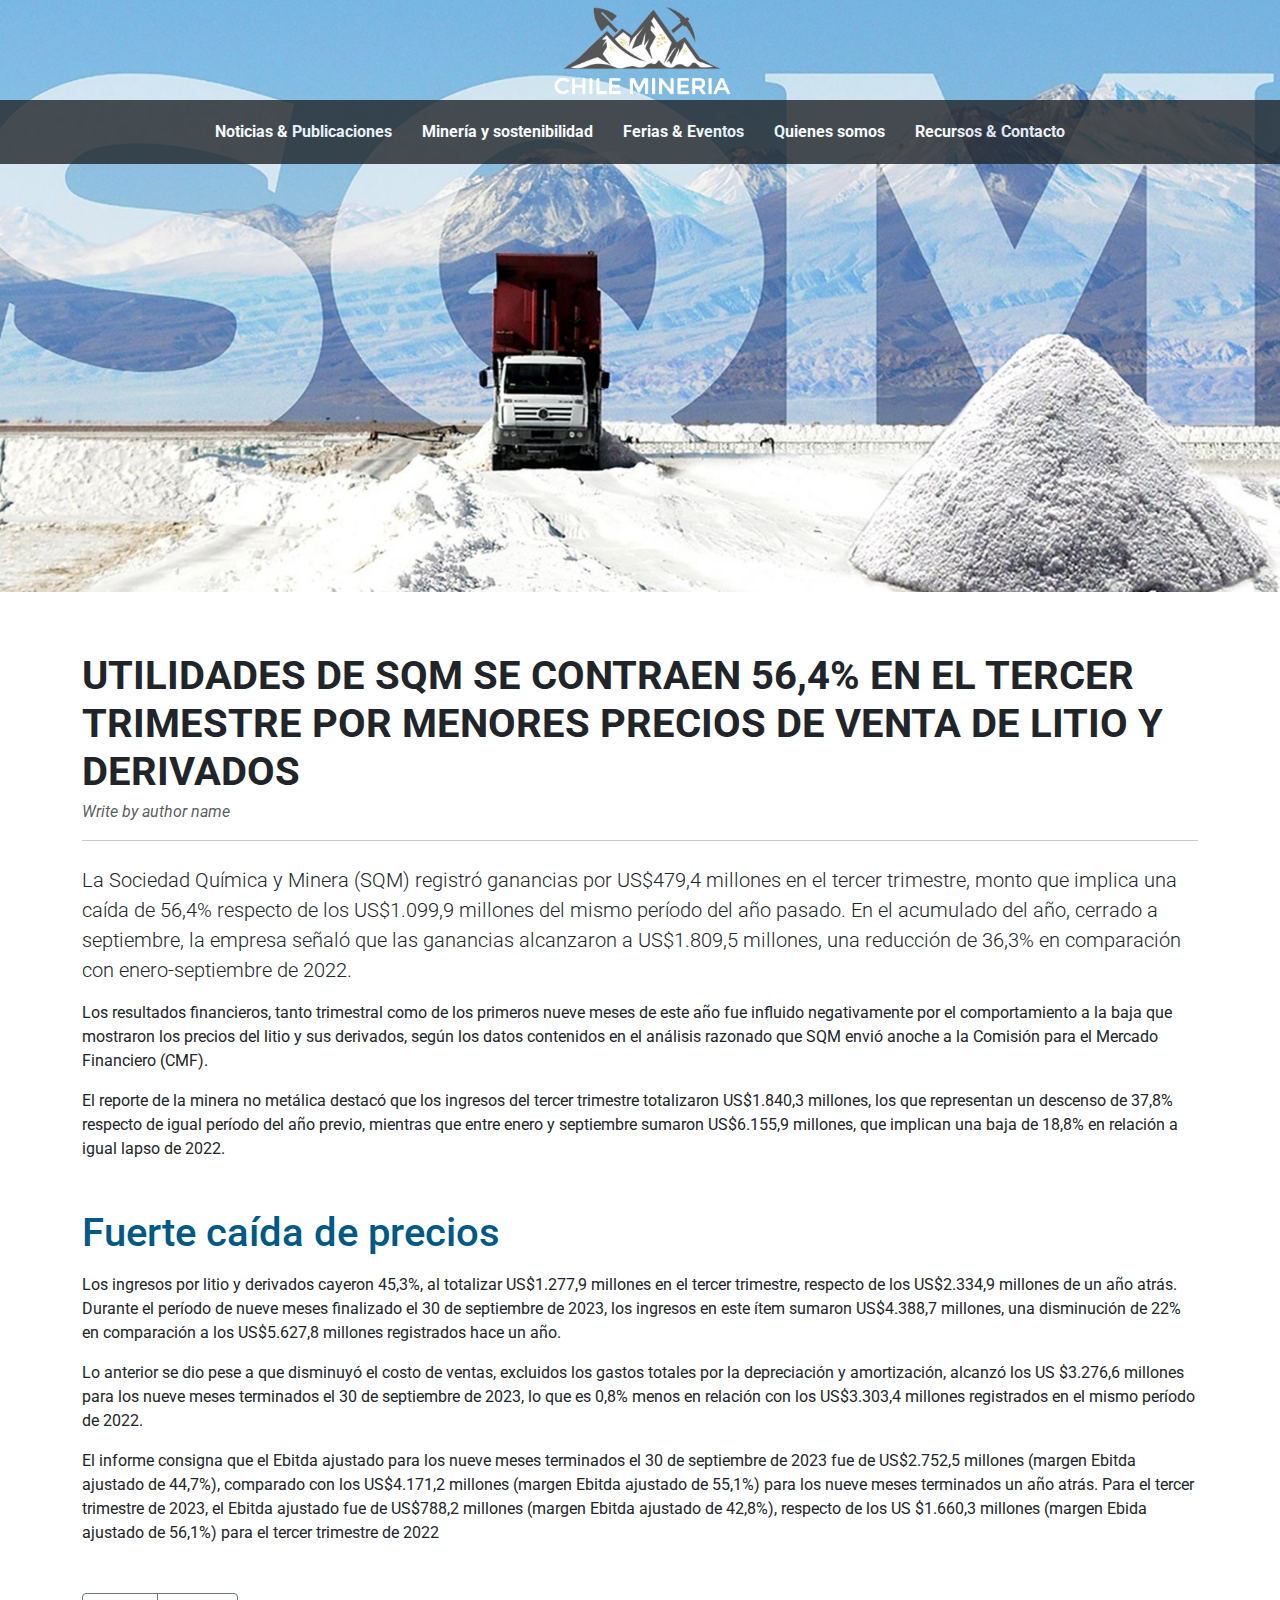
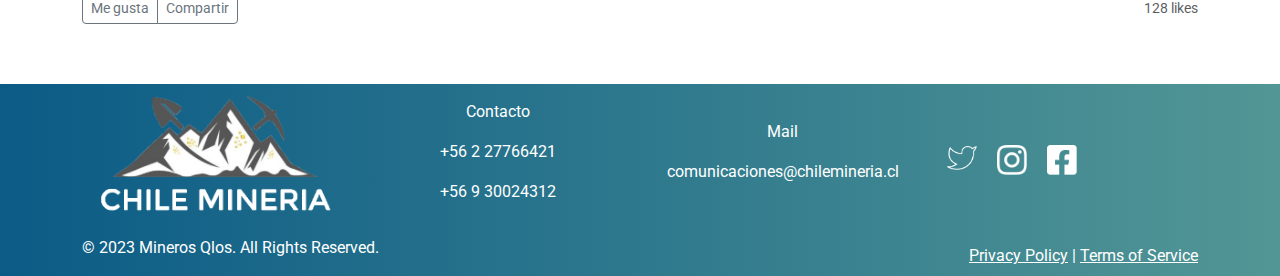
==== commit 4a15a84b: "Edicion Efren" ====
--- a/contenido/index.html
+++ b/contenido/index.html
@@ -26,7 +26,7 @@
                 aria-controls="navbarNav" aria-expanded="true" aria-label="Toggle navigation">
                 <span class="navbar-toggler-icon"></span>
             </button>
-            <div class="navbar-collapse justify-content-center collapse show" id="navbarNav">
+            <div class="navbar-collapse justify-content-center collapse" id="navbarNav">
                 <ul class="navbar-nav ml-auto">
                     <li class="nav-item">
                         <a href="#noticias">Noticias &amp; Publicaciones</a>
@@ -54,7 +54,7 @@
 
     </div>
 
-    <article class="container my-5">
+    <article class="container central">
         <!-- Article Header -->
         <header class="mb-4">
             <h1 class="fw-bold mb-1">UTILIDADES DE SQM SE CONTRAEN 56,4% EN EL TERCER TRIMESTRE POR MENORES PRECIOS DE VENTA DE LITIO Y DERIVADOS</h1>
--- a/assets/scss/style.css
+++ b/assets/scss/style.css
@@ -5,6 +5,7 @@
  * Copyright 2011-2023 The Bootstrap Authors
  * Licensed under MIT (https://github.com/twbs/bootstrap/blob/main/LICENSE)
  */
+@import url("https://fonts.googleapis.com/css2?family=Montserrat:wght@700&family=Roboto:wght@400;500&display=swap");
 :root,
 [data-bs-theme=light] {
   --bs-blue: #0d6efd;
@@ -11978,11 +11979,18 @@
   }
 }
 /*Importar variables Sass*/
+h2, .h2 {
+  color: #005984;
+  font-size: 2.5rem;
+}
+
 /*Clases*/
 body {
   margin: 0;
   padding: 0;
   overflow-x: hidden; /* Evita el desbordamiento horizontal */
+  font-family: "Roboto", sans-serif;
+  background: url(https://mining.ca/wp-content/uploads/2021/02/secondary-section-bg-overlay.png);
 }
 
 /*Header*/
@@ -12008,8 +12016,10 @@
 }
 
 .navbar {
-  background-color: rgba(255, 255, 255, 0.5);
   padding: 10px 0;
+  --bs-bg-opacity: 1;
+  background-color: rgba(var(--bs-dark-rgb), var(--bs-bg-opacity)) !important;
+  opacity: 0.8;
 }
 
 .navbar a {
@@ -12022,6 +12032,7 @@
 
 .navbar a:hover {
   color: #FDC76C;
+  border-bottom: 1px solid #FDC76C;
 }
 
 .info-section {
@@ -12040,6 +12051,14 @@
 }
 
 /*cards*/
+.recommended-articles {
+  margin: 60px 0px;
+}
+
+.recommended-articles .card {
+  border: none;
+}
+
 h5, .h5 {
   font-size: 1rem;
 }
@@ -12048,6 +12067,16 @@
 .video {
   position: relative;
   overflow: hidden;
+  margin: 60px 0px;
+}
+
+.btn-Interview {
+  height: 50px;
+  width: 300px;
+  color: white;
+  border: transparent;
+  background: #005984;
+  border-radius: 45px;
 }
 
 .video::before {
@@ -12067,9 +12096,111 @@
   z-index: 2;
 }
 
-.video h2, .video .h2, .video p, .video .btn {
-  color: #FFFFFF;
+.video h2, .video .h2, .video p {
+  color: #005984;
   text-shadow: 1px 1px 2px rgba(0, 0, 0, 0.5);
+}
+
+/*quienes somos*/
+.p-funda {
+  margin: 60px 0px;
+}
+
+.img-quienes-somos {
+  background-image: url("../img/quienes-somos.png");
+  background-position: center center;
+  background-repeat: no-repeat;
+  background-size: cover;
+  width: 100%;
+  height: 1000px;
+}
+
+/*
+ .quienes {
+  background-color: #000;
+  opacity: 0.8;
+ }*/
+.contenedor-uno {
+  color: white;
+}
+.contenedor-uno .quienes-somos {
+  font-size: 50px;
+  text-transform: uppercase;
+}
+
+.somos-chile {
+  font-size: 25px;
+}
+
+.contenedor-dos {
+  color: white;
+}
+.contenedor-dos .nuestra-mision, .contenedor-dos .nuestra-vision {
+  font-size: 50px;
+  text-transform: uppercase;
+}
+
+.contribuir, .una-industria {
+  font-size: 25px;
+}
+
+.pilares-titulo {
+  color: #005984;
+  text-transform: uppercase;
+}
+
+.cambio-cli, .respon, .comp {
+  color: #3B9BAA;
+  max-width: 200px;
+}
+
+.cambio, .responsabilidad, .competitividad {
+  max-width: 380px;
+}
+
+.cambio-climatico, .responsabilidad-empresarial, .competitividad-economica {
+  width: 300px;
+}
+
+/*feria y eventos*/
+.seccion-uno {
+  background-color: #EBEBEB;
+}
+
+.empresas {
+  color: #005984;
+}
+
+.not-uno, .not-dos, .not-tres {
+  width: 400px;
+}
+
+.cinco, .andre, .alejandro {
+  width: 300px;
+  font-size: 12px;
+}
+
+.not-min .ministra {
+  font-size: 18px;
+  text-transform: uppercase;
+}
+
+.indus {
+  color: #005984;
+}
+
+.not-di .directorio {
+  font-size: 18px;
+  text-transform: uppercase;
+}
+
+.not-emp .empres {
+  font-size: 18px;
+  text-transform: uppercase;
+}
+
+.fuente-uno, .fuente-dos, .fuente-tres {
+  width: 67px;
 }
 
 /*Sector 3*/
@@ -12083,6 +12214,7 @@
 
 .wrapper {
   position: relative;
+  height: 400px;
   min-height: 100%;
   display: flex;
   align-items: center;
@@ -12094,11 +12226,13 @@
   position: absolute;
   top: 0;
   left: 0;
-  width: 100%;
+  width: 57%;
   height: 100%;
   background-size: cover;
   background-position: center;
-  z-index: -1;
+  z-index: 2;
+  -webkit-clip-path: polygon(0 0, 100% 0%, 100% 100%, 0% 100%);
+  clip-path: polygon(0% 0%, 70% 0%, 100% 100%, 0% 100%);
 }
 
 .bg2 {
@@ -12118,33 +12252,63 @@
   position: absolute;
   top: 0;
   left: 0;
-  width: 100%;
+  width: 57%;
   height: 100%;
   background-size: cover;
   background-position: center;
-  z-index: -1;
+  z-index: 2;
+  -webkit-clip-path: polygon(0 0, 100% 0%, 100% 100%, 0% 100%);
+  clip-path: polygon(0% 0%, 70% 0%, 100% 100%, 0% 100%);
+}
+
+.content-side1 {
+  background: rgba(0, 88, 132, 0.89);
+  width: 60%;
+  padding: 2rem;
+  -webkit-clip-path: polygon(0% 0, 100% 0%, 100% 100%, 0% 100%);
+  clip-path: polygon(0% 0, 100% 0%, 100% 100%, 0% 100%);
+  z-index: 1;
+  height: 100%;
 }
 
 .content-side {
-  background: rgba(0, 88, 132, 0.89);
-  width: 50%;
+  background: rgb(0, 88, 132);
+  width: 57%;
   padding: 2rem;
-  -webkit-clip-path: polygon(0 0, 100% 0%, 100% 100%, 0% 100%);
-          clip-path: polygon(0 0, 100% 0%, 100% 100%, 0% 100%);
+  -webkit-clip-path: polygon(0% 0%, 100% 0%, 70% 100%, 0% 100%);
+  clip-path: polygon(0% 0%, 100% 0%, 70% 100%, 0% 100%);
   z-index: 1;
+  height: 400px;
 }
 
 .text-content {
   color: white;
-  max-width: 500px;
+  max-width: 100%;
+  padding-left: 21%;
+}
+
+.text-content2 {
+  color: white;
+  max-width: 100%;
+  padding-right: 21%;
+  padding-left: 0;
 }
 
 .text-content h2, .text-content .h2 {
-  color: #FDC76C;
+  color: white;
   margin-bottom: 1rem;
 }
 
+.text-content2 h2, .text-content2 .h2 {
+  color: white;
+  margin-bottom: 1rem;
+}
+
 .text-content p {
+  margin-bottom: 2rem;
+}
+
+.text-content2 p {
   margin-bottom: 2rem;
 }
 
@@ -12161,7 +12325,7 @@
   justify-content: flex-start;
 }
 
-.wrapper.reverse .content-side {
+.wrapper.reverse .content-side, .content-side1 {
   order: 1;
 }
 
@@ -12174,15 +12338,22 @@
     justify-content: center;
     text-align: center;
   }
-  .content-side {
+  .content-side, .content-side1 {
     -webkit-clip-path: none;
             clip-path: none;
     background: rgba(0, 88, 132, 0.89);
     padding: 1rem;
     width: 100%;
   }
-  .text-content {
+  .text-content, .text-content2 {
     max-width: none;
+    padding: 0;
+  }
+  .bg1, .bg2, .bg3 {
+    z-index: 1;
+    width: 100%;
+    -webkit-clip-path: polygon(0 0, 100% 0%, 100% 100%, 0% 100%);
+    clip-path: polygon(0 0, 100% 0%, 100% 100%, 0% 100%);
   }
 }
 /*Carousel*/
@@ -12190,6 +12361,7 @@
   width: 100%;
   padding: 20px;
   box-sizing: border-box;
+  margin: 60px 0px;
 }
 
 .carousel-title {
@@ -12236,6 +12408,56 @@
   }
 }
 /*Publicaciones*/
+/*Noticias*/
+button#toggle-section {
+  position: fixed;
+  top: 20%;
+  left: 0;
+  transform: translateX(-50%);
+  transition: transform 0.3s ease;
+  background-color: #3B9BAA;
+  color: white;
+  border-radius: 0px 20px 20px 0px;
+  border: none;
+}
+
+#toggle-section:hover {
+  transform: translateX(0%);
+}
+
+.news {
+  height: 100%;
+}
+
+.frokt {
+  display: flex;
+  flex-direction: column;
+  justify-content: space-between;
+  height: 100%;
+}
+
+.image-container {
+  width: 100%;
+  padding-top: 56.25%;
+  position: relative;
+}
+
+.card-img-top {
+  position: absolute;
+  top: 0;
+  left: 0;
+  width: 100%;
+  height: 100%;
+  -o-object-fit: cover;
+     object-fit: cover;
+}
+
+/*Publicaciones*/
+.central {
+  margin-top: 60px;
+  margin-bottom: 60px;
+}
+
 /*Footer*/
 .footer-gradient {
   background: linear-gradient(to right, #0B5B86, #529695);
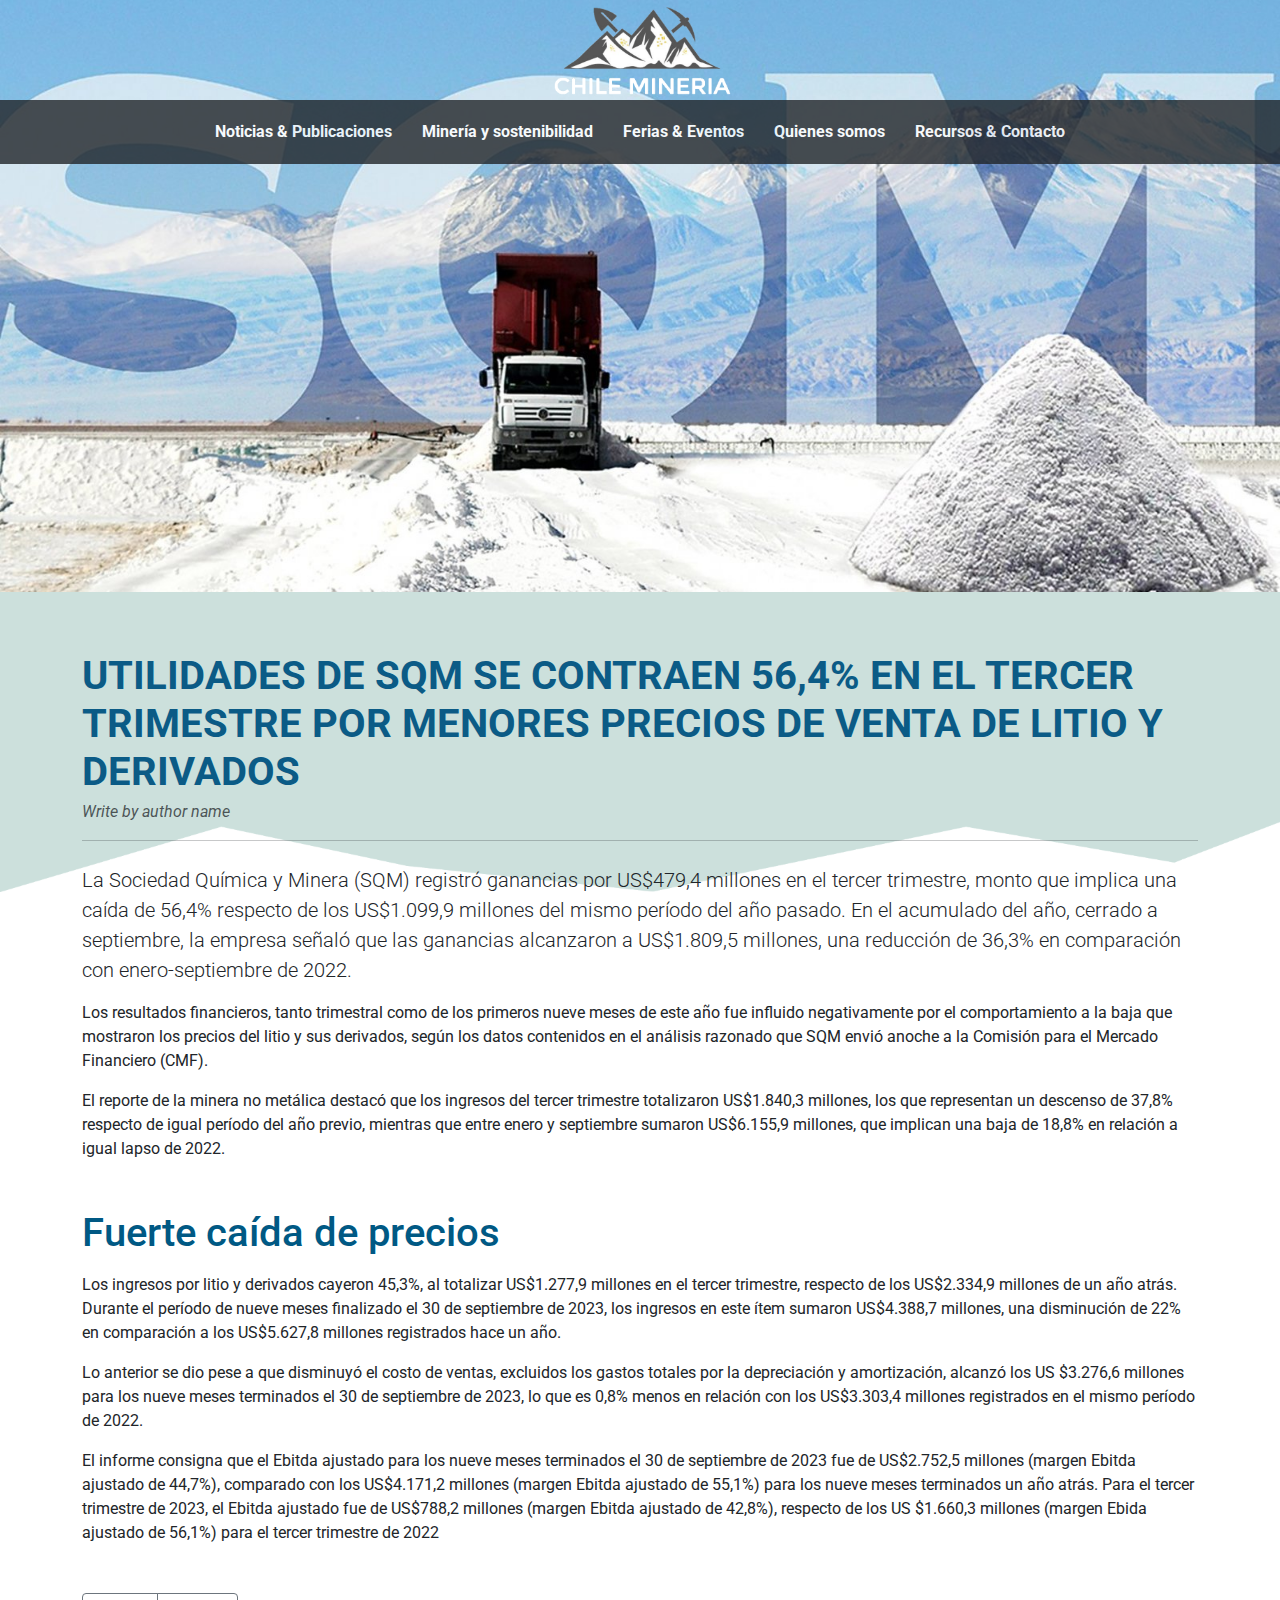
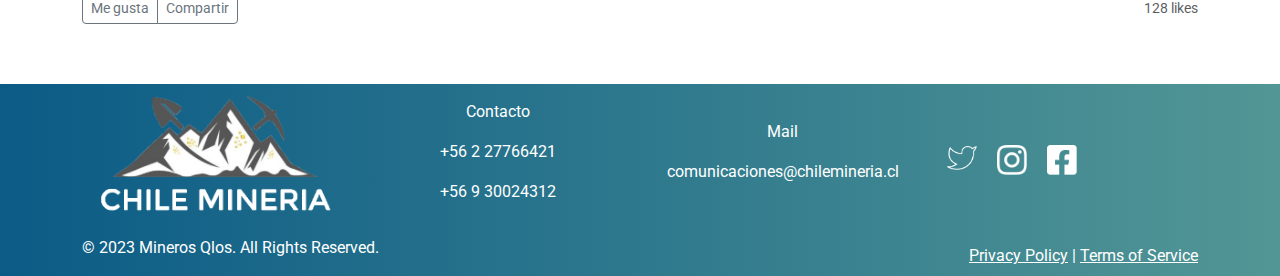
==== commit dbf65f88: "Edicion Efren" ====
--- a/contenido/index.html
+++ b/contenido/index.html
@@ -54,9 +54,11 @@
 
     </div>
 
-    <article class="container central">
+    <div class="container-fluid cont-first">
+    <article class="container" style="padding-top: 60px;margin-bottom: 60px;">
         <!-- Article Header -->
-        <header class="mb-4">
+        <header class="mb-4" style="
+">
             <h1 class="fw-bold mb-1">UTILIDADES DE SQM SE CONTRAEN 56,4% EN EL TERCER TRIMESTRE POR MENORES PRECIOS DE VENTA DE LITIO Y DERIVADOS</h1>
                 <div class="text-muted fst-italic mb-2">Write by author name</div>
                 <hr>
@@ -102,8 +104,7 @@
                 <small class="text-muted">128 likes</small>
             </div>
         </footer>
-    </article>
-
+    </article></div>
 
 
     <footer class="footer-gradient">
--- a/assets/scss/style.css
+++ b/assets/scss/style.css
@@ -12458,6 +12458,18 @@
   margin-bottom: 60px;
 }
 
+.cont-first {
+  background-image: url(../img/BackgroundMontanas.png);
+  background-size: contain;
+  background-position: top;
+  background-repeat: no-repeat;
+  width: 100%;
+}
+
+.cont-first h1, .cont-first .h1 {
+  color: #0B5B86;
+}
+
 /*Footer*/
 .footer-gradient {
   background: linear-gradient(to right, #0B5B86, #529695);
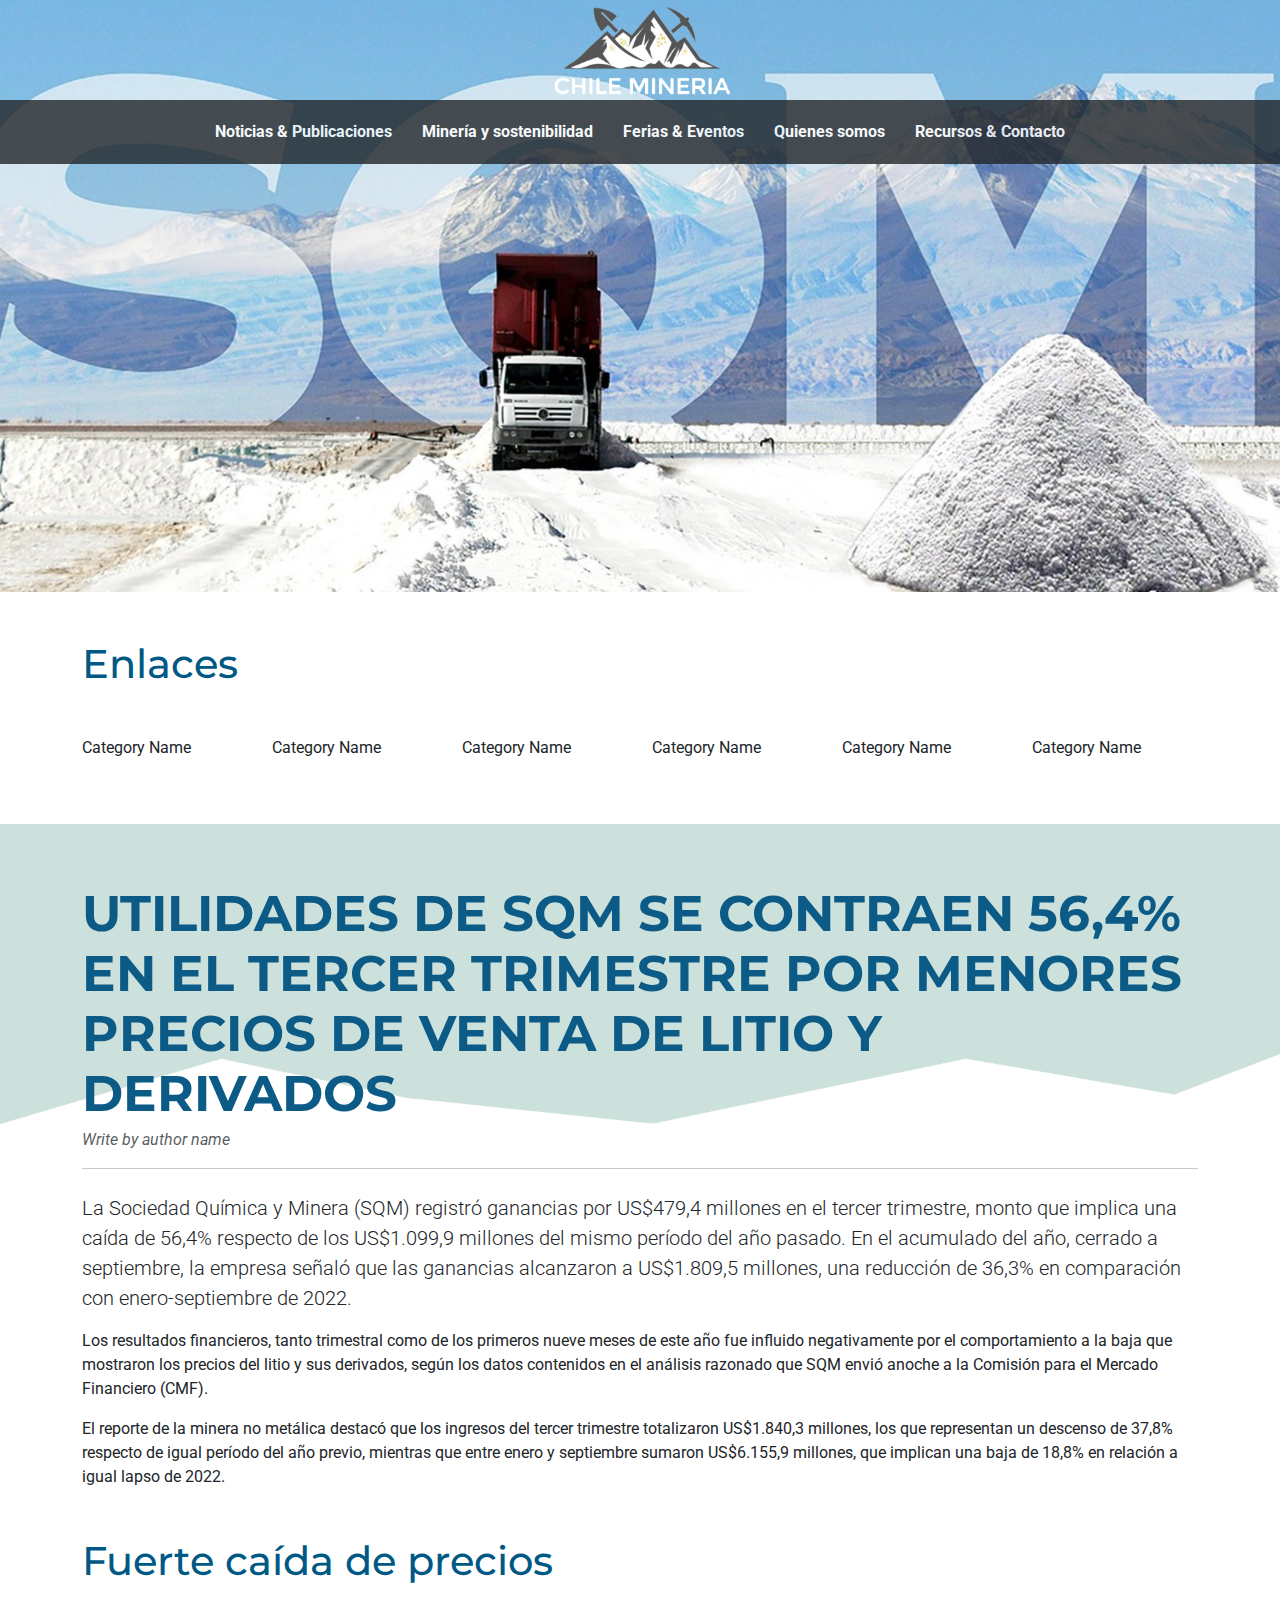
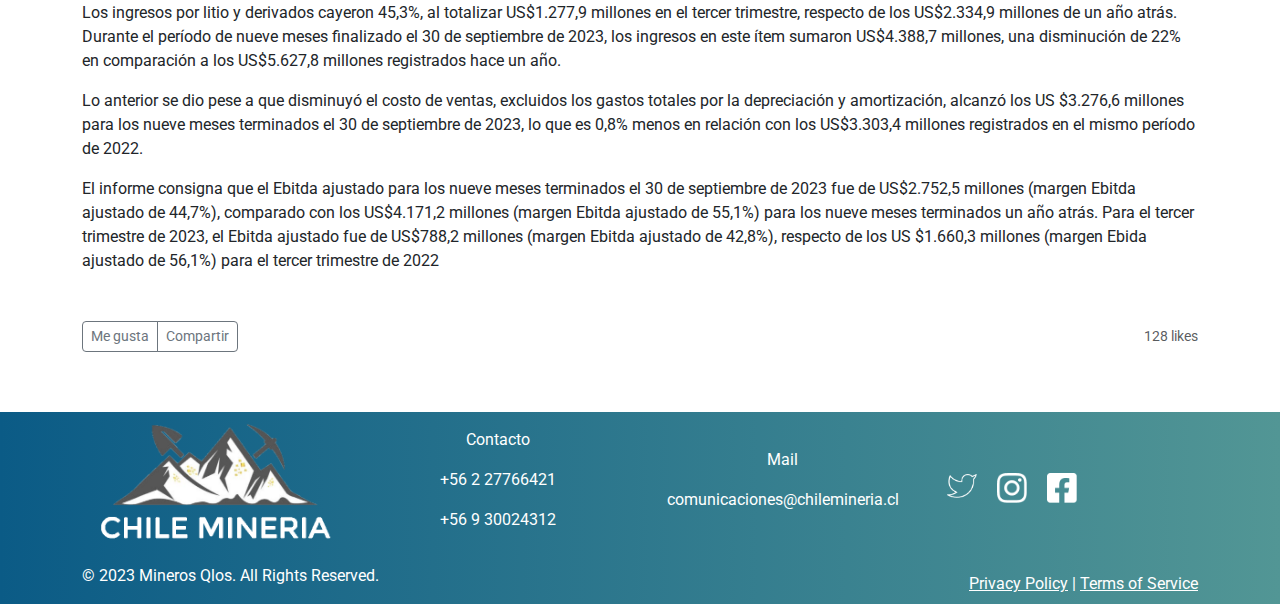
==== commit 42d6f905: "cambios effren" ====
--- a/contenido/index.html
+++ b/contenido/index.html
@@ -54,11 +54,43 @@
 
     </div>
 
+
+    <!-- Primera -->
+    <section class="container my-5">
+        <h2>Enlaces</h2>
+        <div class="row my-5">
+
+            <div class="col">
+                <i class="icono"></i>
+                <p>Category Name</p>
+            </div>
+            <div class="col">
+                <i class="icono"></i>
+                <p>Category Name</p>
+            </div>
+            <div class="col">
+                <i class="icono"></i>
+                <p>Category Name</p>
+            </div>
+            <div class="col">
+                <i class="icono"></i>
+                <p>Category Name</p>
+            </div>
+            <div class="col">
+                <i class="icono"></i>
+                <p>Category Name</p>
+            </div>
+            <div class="col">
+                <i class="icono"></i>
+                <p>Category Name</p>
+            </div>
+        </div>
+    </section>
+
     <div class="container-fluid cont-first">
-    <article class="container" style="padding-top: 60px;margin-bottom: 60px;">
+    <article class="container content-s">
         <!-- Article Header -->
-        <header class="mb-4" style="
-">
+        <header class="mb-4">
             <h1 class="fw-bold mb-1">UTILIDADES DE SQM SE CONTRAEN 56,4% EN EL TERCER TRIMESTRE POR MENORES PRECIOS DE VENTA DE LITIO Y DERIVADOS</h1>
                 <div class="text-muted fst-italic mb-2">Write by author name</div>
                 <hr>
--- a/assets/scss/style.css
+++ b/assets/scss/style.css
@@ -11979,6 +11979,14 @@
   }
 }
 /*Importar variables Sass*/
+h1, .h1, h2, .h2, h3, .h3, h4, .h4, h5, .h5 {
+  font-family: "Montserrat", sans-serif;
+}
+
+h1, .h1 {
+  font-size: 50px;
+}
+
 h2, .h2 {
   color: #005984;
   font-size: 2.5rem;
@@ -12099,6 +12107,16 @@
 .video h2, .video .h2, .video p {
   color: #005984;
   text-shadow: 1px 1px 2px rgba(0, 0, 0, 0.5);
+}
+
+.videoFull {
+  position: relative;
+  padding-bottom: 50.625%;
+  padding-top: 30px;
+  height: 0;
+  overflow: hidden;
+  margin: 20px auto;
+  max-width: 100%;
 }
 
 /*quienes somos*/
@@ -12407,7 +12425,25 @@
     width: 150px;
   }
 }
-/*Publicaciones*/
+/*contacto*/
+.consult, .content-s {
+  padding-top: 60px;
+  margin-bottom: 60px;
+}
+
+.btn-contact {
+  height: 50px;
+  width: 300px;
+  color: white;
+  border: transparent;
+  background: #005984;
+  border-radius: 0;
+}
+
+.contacto-form {
+  align-items: center;
+}
+
 /*Noticias*/
 button#toggle-section {
   position: fixed;
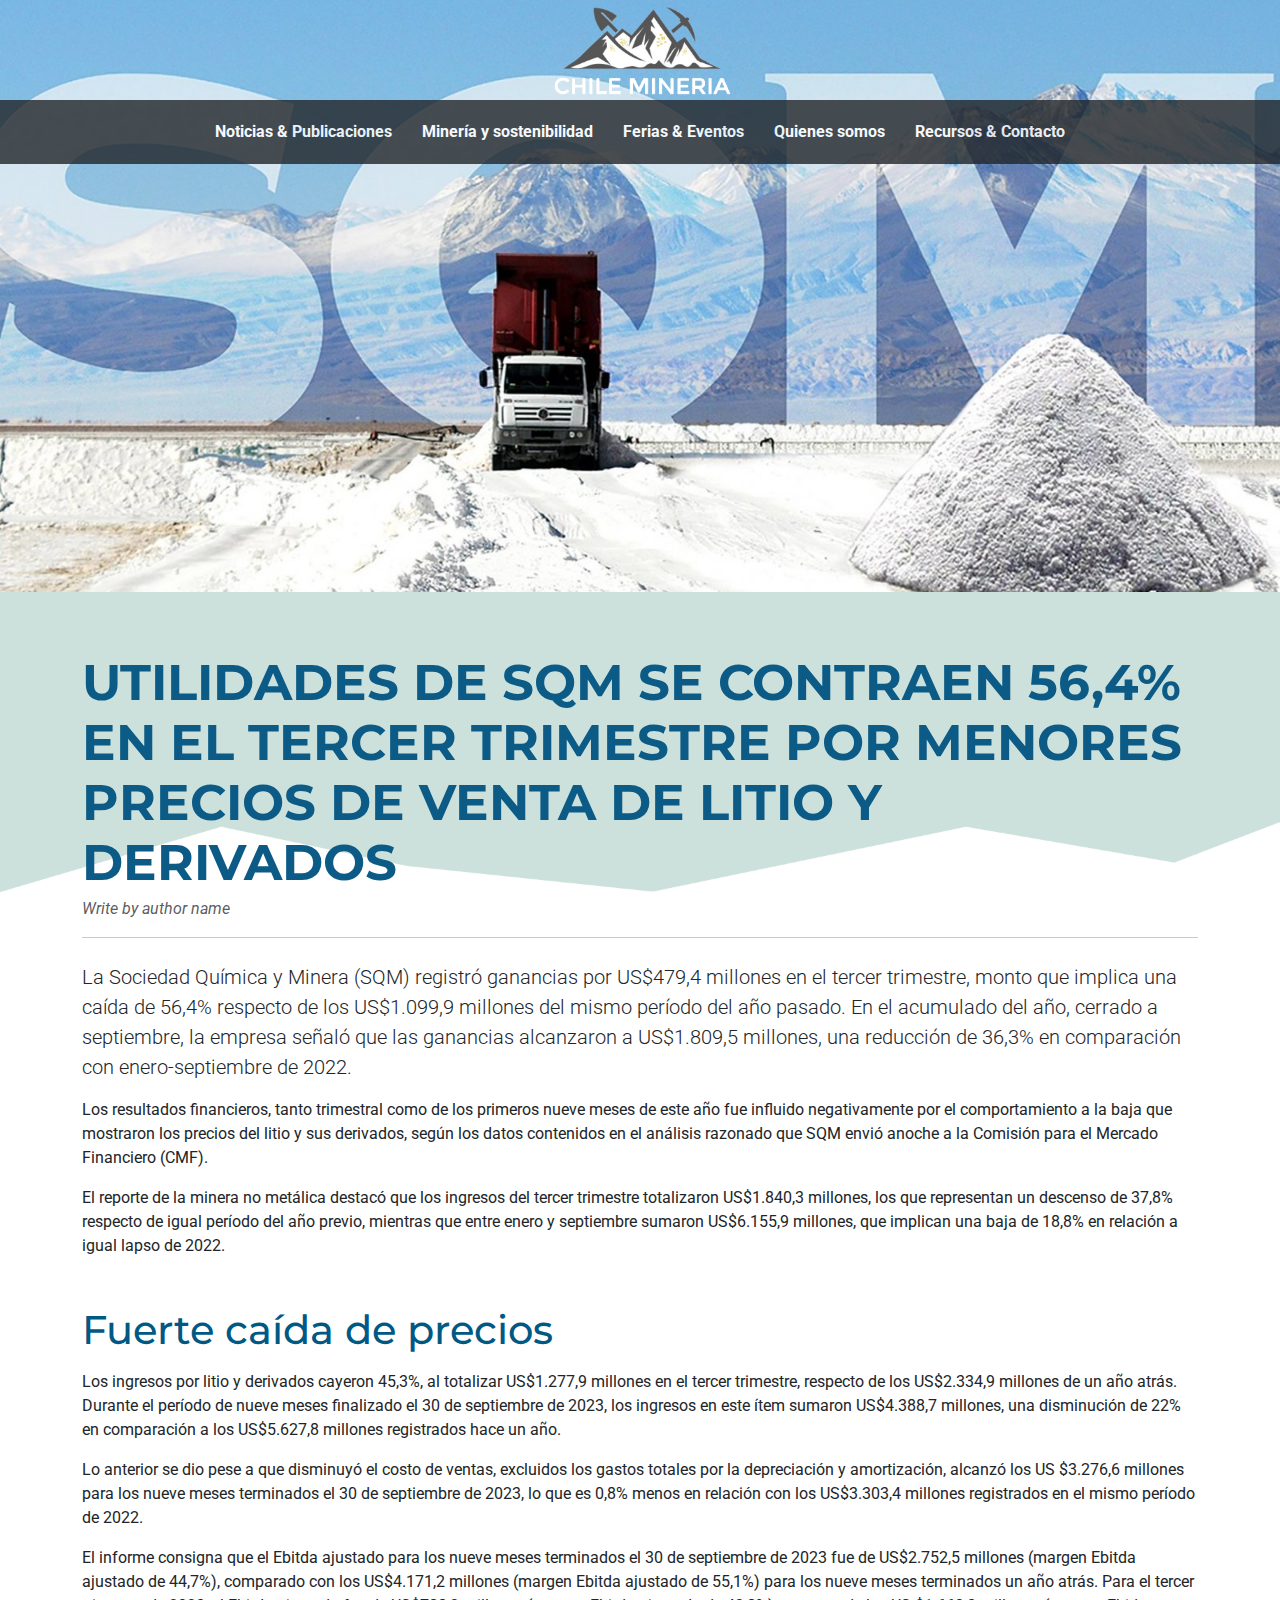
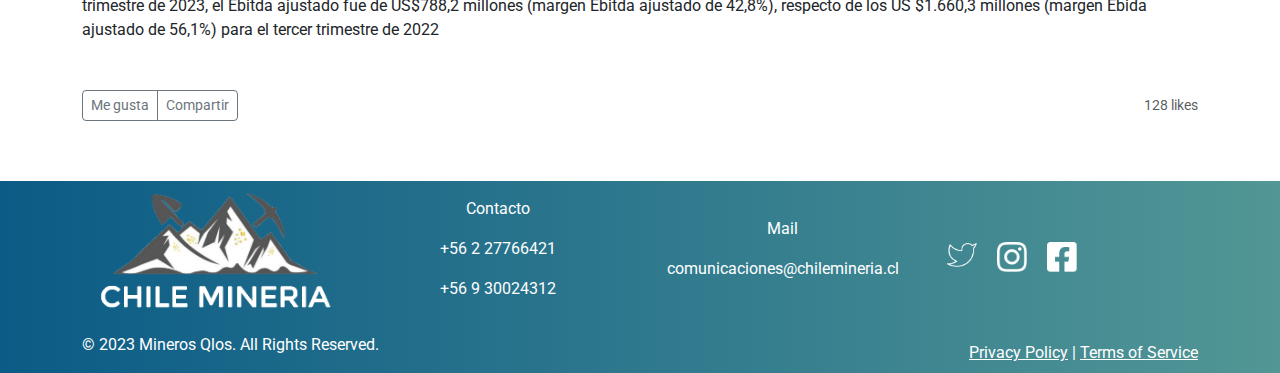
==== commit c009fd27: "Edicion Efren" ====
--- a/contenido/index.html
+++ b/contenido/index.html
@@ -55,7 +55,7 @@
     </div>
 
 
-    <!-- Primera -->
+    <!-- Primera 
     <section class="container my-5">
         <h2>Enlaces</h2>
         <div class="row my-5">
@@ -86,7 +86,7 @@
             </div>
         </div>
     </section>
-
+-->
     <div class="container-fluid cont-first">
     <article class="container content-s">
         <!-- Article Header -->
--- a/assets/scss/style.css
+++ b/assets/scss/style.css
@@ -11979,6 +11979,8 @@
   }
 }
 /*Importar variables Sass*/
+/*Variables de Fuentes y colores*/
+/*Variables de Tamaños */
 h1, .h1, h2, .h2, h3, .h3, h4, .h4, h5, .h5 {
   font-family: "Montserrat", sans-serif;
 }
@@ -11989,7 +11991,7 @@
 
 h2, .h2 {
   color: #005984;
-  font-size: 2.5rem;
+  font-size: 40px;
 }
 
 /*Clases*/
@@ -12044,17 +12046,17 @@
 }
 
 .info-section {
-  background-color: #000;
+  background-color: black;
   opacity: 0.8;
 }
 
 .info-section h2, .info-section .h2 {
-  font-size: 2.5rem;
+  font-size: 40px;
   margin-bottom: 0.5rem;
 }
 
 .info-section p.lead {
-  font-size: 1.25rem;
+  font-size: 20px;
   margin-bottom: 1.5rem;
 }
 
@@ -12068,7 +12070,7 @@
 }
 
 h5, .h5 {
-  font-size: 1rem;
+  font-size: 16px;
 }
 
 /*Video*/
@@ -12131,13 +12133,10 @@
   background-size: cover;
   width: 100%;
   height: 1000px;
-}
-
-/*
- .quienes {
-  background-color: #000;
-  opacity: 0.8;
- }*/
+  background-color: rgba(0, 0, 0, 0.8);
+  background-blend-mode: multiply;
+}
+
 .contenedor-uno {
   color: white;
 }
@@ -12147,7 +12146,7 @@
 }
 
 .somos-chile {
-  font-size: 25px;
+  font-size: 23px;
 }
 
 .contenedor-dos {
@@ -12159,7 +12158,7 @@
 }
 
 .contribuir, .una-industria {
-  font-size: 25px;
+  font-size: 23px;
 }
 
 .pilares-titulo {
@@ -12172,10 +12171,6 @@
   max-width: 200px;
 }
 
-.cambio, .responsabilidad, .competitividad {
-  max-width: 380px;
-}
-
 .cambio-climatico, .responsabilidad-empresarial, .competitividad-economica {
   width: 300px;
 }
@@ -12185,17 +12180,28 @@
   background-color: #EBEBEB;
 }
 
+.nuestra-mision, .nuestra-vision {
+  color: #FFFFFF;
+}
+
 .empresas {
   color: #005984;
 }
 
 .not-uno, .not-dos, .not-tres {
-  width: 400px;
+  width: 360px;
 }
 
 .cinco, .andre, .alejandro {
-  width: 300px;
   font-size: 12px;
+}
+
+.boton-feria {
+  color: #FFFFFF;
+  padding: 14px 60px;
+  background: #005984;
+  border: 1px solid #707070;
+  border-radius: 50px;
 }
 
 .not-min .ministra {
@@ -12212,13 +12218,52 @@
   text-transform: uppercase;
 }
 
+.contenedor-fuente-uno, .contenedor-fuente-dos, .contenedor-fuente-tres {
+  border: 1px solid black;
+  height: 100%;
+}
+
+.linea-uno, .linea-dos, .linea-tres {
+  border-top: 1px solid #CFCFCF;
+}
+
 .not-emp .empres {
   font-size: 18px;
   text-transform: uppercase;
 }
 
 .fuente-uno, .fuente-dos, .fuente-tres {
-  width: 67px;
+  width: 60px;
+}
+
+/*mineria y sustentabilidad*/
+.mineras-y-sust {
+  color: #00789B;
+}
+
+.a-uno, .a-dos, .a-tres, .a-cuatro, .a-cinco {
+  text-decoration: none;
+}
+
+.a-uno {
+  color: #3D3D3D;
+}
+
+.a-dos, .a-tres, .a-cuatro, .a-cinco {
+  color: #8B8B8B;
+}
+
+.parte-dos {
+  background-color: #EBEBEB;
+}
+
+.coordinador, .codelco, .aseguradora, .directorio, .antofagasta, .estrategia, .salar, .camara, .proyectos {
+  font-size: 20px;
+  text-transform: uppercase;
+}
+
+.p-uno, .p-dos, .p-tres, .p-cuatro, .p-cinco, .p-seis, .p-siete, .p-ocho, .p-nueve {
+  font-size: 13px;
 }
 
 /*Sector 3*/
@@ -12379,7 +12424,7 @@
   width: 100%;
   padding: 20px;
   box-sizing: border-box;
-  margin: 60px 0px;
+  margin: -60px 0px 60px 0px;
 }
 
 .carousel-title {
@@ -12427,7 +12472,7 @@
 }
 /*contacto*/
 .consult, .content-s {
-  padding-top: 60px;
+  margin-top: 60px;
   margin-bottom: 60px;
 }
 
@@ -12445,6 +12490,15 @@
 }
 
 /*Noticias*/
+h1#section-title, #section-title.h1 {
+  color: #005984;
+}
+
+.news-pape {
+  margin-top: 60px;
+  margin-bottom: 60px;
+}
+
 button#toggle-section {
   position: fixed;
   top: 20%;
@@ -12500,6 +12554,7 @@
   background-position: top;
   background-repeat: no-repeat;
   width: 100%;
+  padding-top: 1px;
 }
 
 .cont-first h1, .cont-first .h1 {
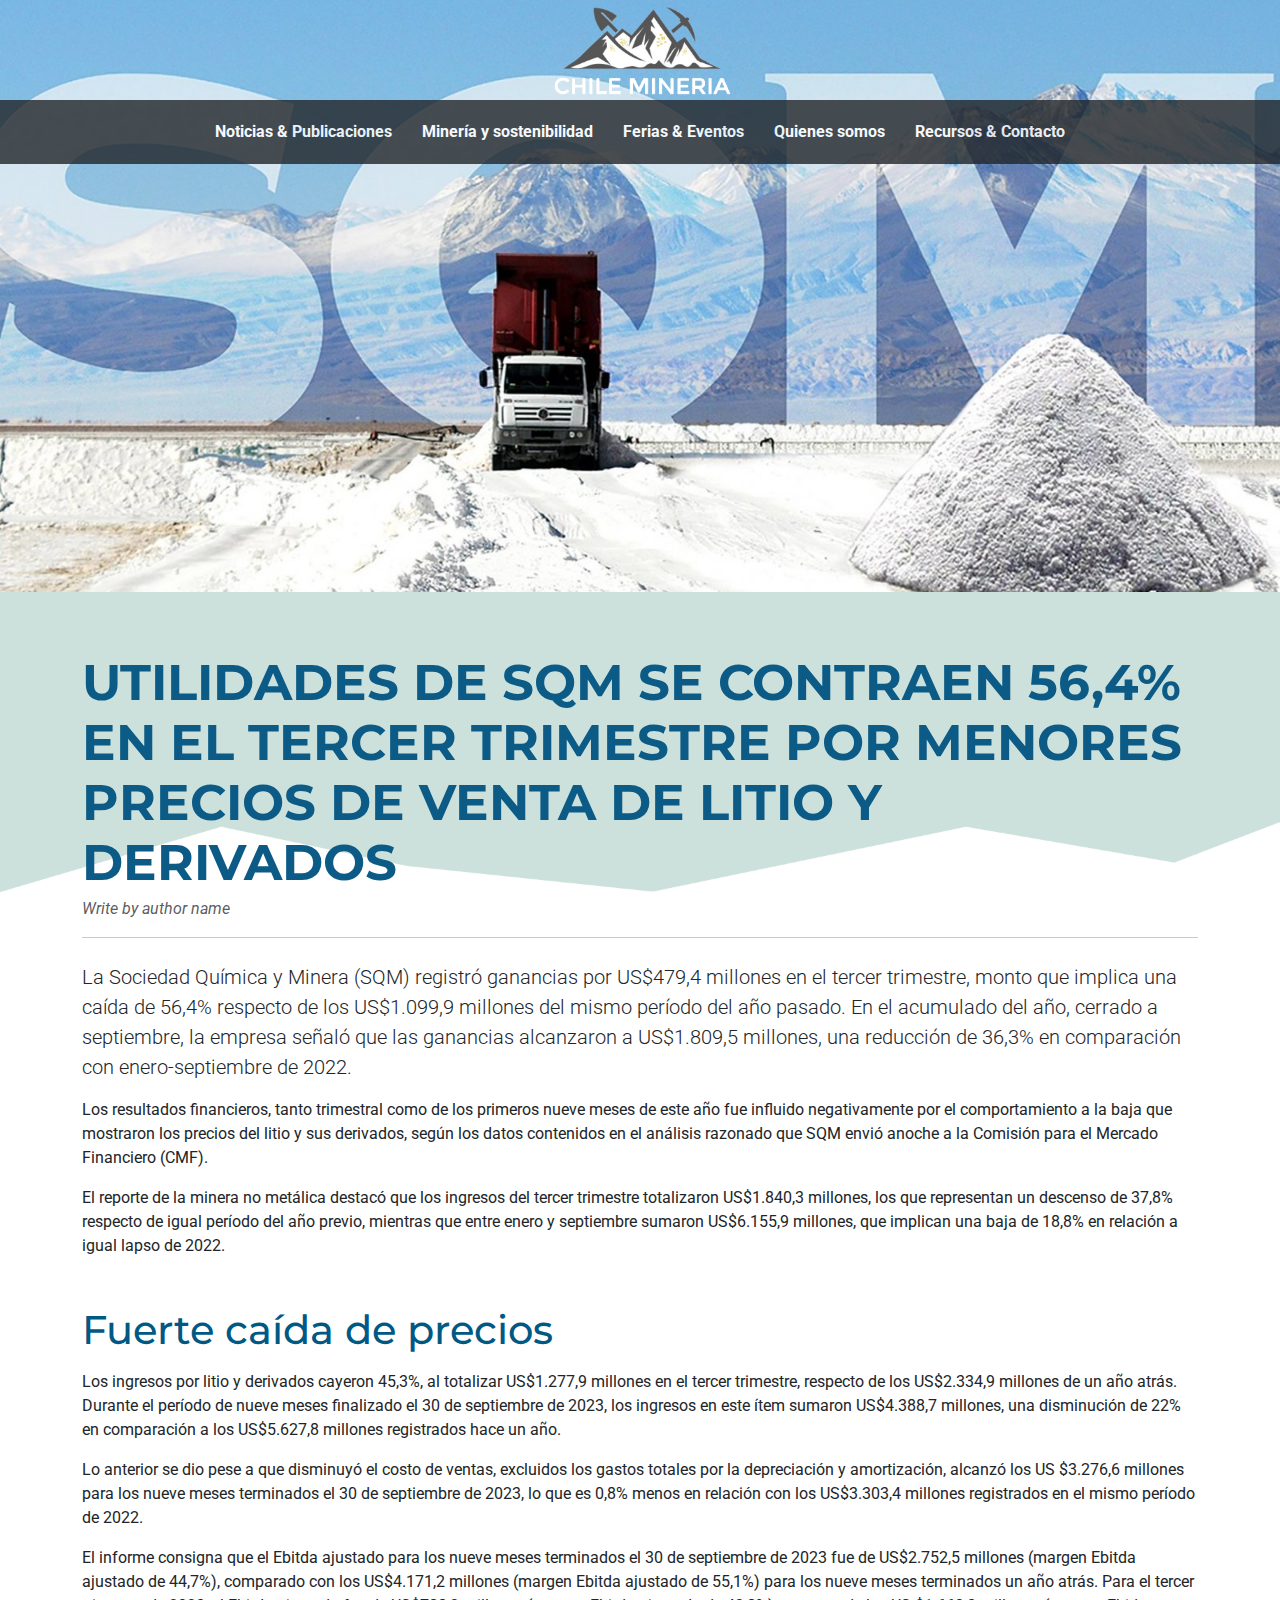
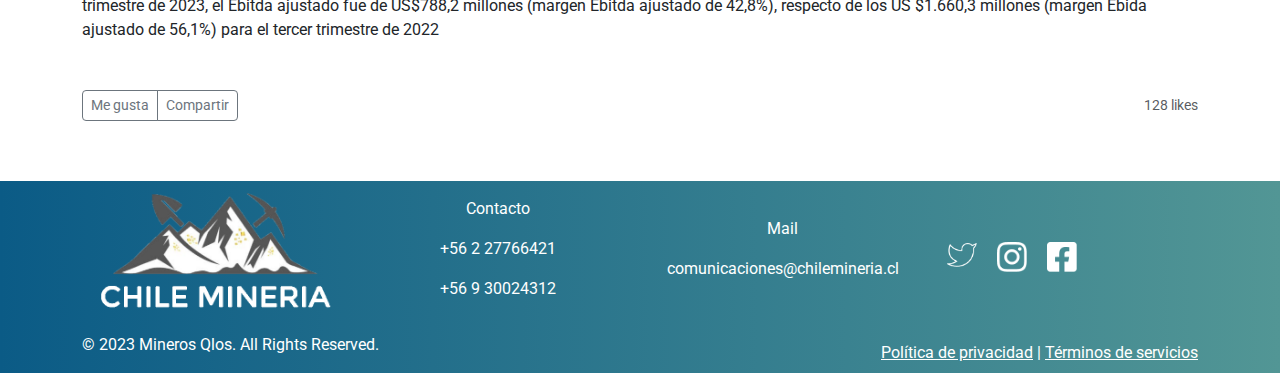
==== commit 3f3a51e4: "Edicion Efren" ====
--- a/contenido/index.html
+++ b/contenido/index.html
@@ -4,8 +4,9 @@
 <head>
     <meta charset="UTF-8">
     <meta name="viewport" content="width=device-width, initial-scale=1.0">
-    <title>Document</title>
+    <title>UTILIDADES DE SQM</title>
     <link rel="stylesheet" href="../assets/scss/style.css">
+    <link rel="icon" href="../assets/img/chile-mineria-icono.png" type="image/x-icon">
 </head>
 
 
@@ -20,32 +21,32 @@
         </a>
         
 
-        <nav class="navbar navbar-expand-lg navbar-dark justify-content-end" style="background-color: #4e474785;">
+        <nav class="navbar navbar-expand-lg navbar-dark justify-content-end">
 
             <button class="navbar-toggler" type="button" data-bs-toggle="collapse" data-bs-target="#navbarNav"
-                aria-controls="navbarNav" aria-expanded="true" aria-label="Toggle navigation">
-                <span class="navbar-toggler-icon"></span>
+              aria-controls="navbarNav" aria-expanded="true" aria-label="Toggle navigation">
+              <span class="navbar-toggler-icon"></span>
             </button>
             <div class="navbar-collapse justify-content-center collapse" id="navbarNav">
-                <ul class="navbar-nav ml-auto">
-                    <li class="nav-item">
-                        <a href="#noticias">Noticias &amp; Publicaciones</a>
-                    </li>
-                    <li class="nav-item">
-                        <a href="#mineria">Minería y sostenibilidad</a>
-                    </li>
-                    <li class="nav-item">
-                        <a href="#eventos">Ferias &amp; Eventos</a>
-                    </li>
-                    <li class="nav-item">
-                        <a href="#quienes-somos">Quienes somos</a>
-                    </li>
-                    <li class="nav-item">
-                        <a href="#recursos">Recursos &amp; Contacto</a>
-                    </li>
-                </ul>
+              <ul class="navbar-nav ml-auto">
+                <li class="nav-item">
+                  <a href="../noticias/index.html">Noticias &amp; Publicaciones</a>
+                </li>
+                <li class="nav-item">
+                  <a href="../mineria-sustentabilidad/index.html">Minería y sostenibilidad</a>
+                </li>
+                <li class="nav-item">
+                  <a href="../feria-eventos/index.html">Ferias &amp; Eventos</a>
+                </li>
+                <li class="nav-item">
+                  <a href="../quienes-somos/index.html">Quienes somos</a>
+                </li>
+                <li class="nav-item">
+                  <a href="../recursos-contacto/index.html">Recursos &amp; Contacto</a>
+                </li>
+              </ul>
             </div>
-        </nav>
+          </nav>
 
         <section style="height: 428px;">
             
@@ -139,51 +140,52 @@
     </article></div>
 
 
+
     <footer class="footer-gradient">
         <div class="container">
-
-            <div class="row text-center text-md-left align-items-center">
-
-                <div class="col-12 col-md-3 mb-3">
-                    <img src="../assets/img/ChileMineriaLogoWhite.png" alt="Chile Mineria" class="img-fluid">
-                </div>
-
-
-                <div class="col-6 col-md-3 mt-3 mb-3">
-                    <p>Contacto</p>
-                    <p>+56 2 27766421</p>
-                    <p>+56 9 30024312</p>
-                </div>
-
-
-                <div class="col-6 col-md-3  mt-3 mb-3">
-                    <p>Mail</p>
-                    <p>comunicaciones@chilemineria.cl</p>
-                </div>
-
-                <div class="col-12 col-md-3 mt-3 mb-3">
-                    <div class="d-flex justify-content-center justify-content-md-start">
-                        <a href="#"><img src="../assets/img/twitter.png" alt="Twitter" class="social-icon" /></a>
-                        <a href="#"><img src="../assets/img/instagram.png" alt="Instagram" class="social-icon" /></a>
-                        <a href="#"><img src="../assets/img/facebook.png" alt="Facebook" class="social-icon" /></a>
-                    </div>
-                </div>
+    
+          <div class="row text-center text-md-left align-items-center">
+    
+            <div class="col-12 col-md-3 mb-3">
+              <img src="../assets/img/ChileMineriaLogoWhite.png" alt="Chile Mineria" class="img-fluid">
             </div>
-
-
-            <div class="row">
-                <div
-                    class="col-12 d-flex justify-content-between align-items-center flex-column flex-md-row text-center text-md-left">
-                    <p>© 2023 Mineros Qlos. All Rights Reserved.</p>
-                    <div>
-                        <a href="#privacy-policy" class="text-white">Privacy Policy</a>
-                        <span>|</span>
-                        <a href="#terms-of-service" class="text-white">Terms of Service</a>
-                    </div>
-                </div>
+    
+    
+            <div class="col-12 col-md-3 mt-3 mb-3">
+              <p>Contacto</p>
+              <p>+56 2 27766421</p>
+              <p>+56 9 30024312</p>
             </div>
+    
+    
+            <div class="col-12 col-md-3  mt-3 mb-3">
+              <p>Mail</p>
+              <p>comunicaciones@chilemineria.cl</p>
+            </div>
+    
+            <div class="col-12 col-md-3 mt-3 mb-3">
+              <div class="d-flex justify-content-center justify-content-md-start">
+                <a href="#"><img src="../assets/img/twitter.png" alt="Twitter" class="social-icon" /></a>
+                <a href="#"><img src="../assets/img/instagram.png" alt="Instagram" class="social-icon" /></a>
+                <a href="#"><img src="../assets/img/facebook.png" alt="Facebook" class="social-icon" /></a>
+              </div>
+            </div>
+          </div>
+    
+    
+          <div class="row">
+            <div
+              class="col-12 d-flex justify-content-between align-items-center flex-column flex-md-row text-center text-md-left">
+              <p>© 2023 Mineros Qlos. All Rights Reserved.</p>
+              <div>
+                <a href="#privacy-policy" class="text-white">Política de privacidad</a>
+                <span>|</span>
+                <a href="#terms-of-service" class="text-white">Términos de servicios</a>
+              </div>
+            </div>
+          </div>
         </div>
-    </footer>
+      </footer>
 
 
     <script src="https://code.jquery.com/jquery-3.6.0.min.js"></script>
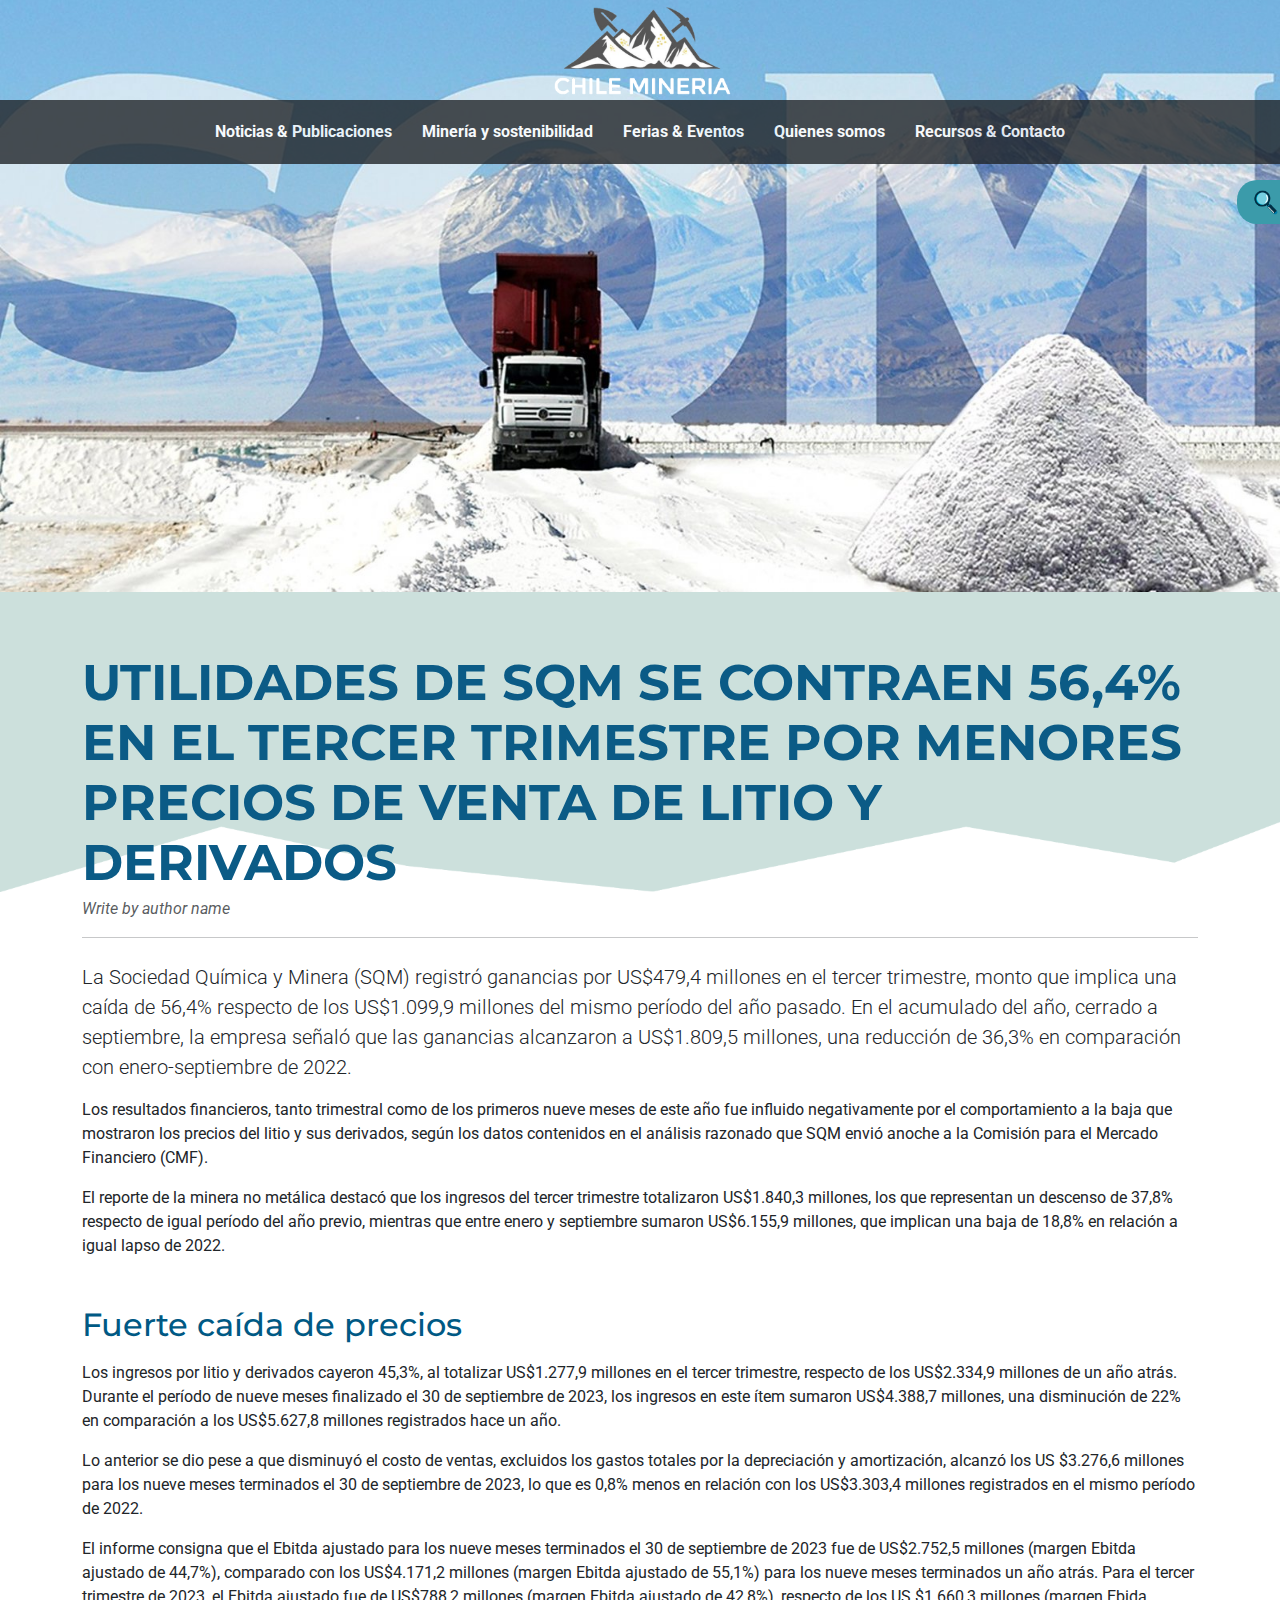
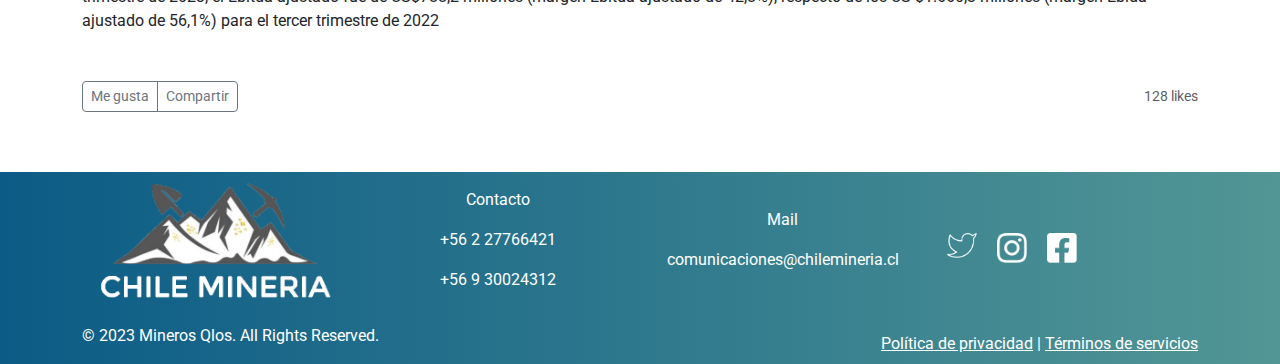
==== commit 8dd440db: "Edicion Efren" ====
--- a/contenido/index.html
+++ b/contenido/index.html
@@ -55,39 +55,16 @@
 
     </div>
 
+    <div class="search-container">
+      <button id="search-button" class="btn btn-search">
+        <img src="../assets/img/lupita.webp" alt="Buscar" /> 
+      </button>
+      <input type="text" id="search-input" class="search-input" placeholder="Buscar...">
+      <button id="search-submit" class="search-submit">
+        <img src="../assets/img/lupita.webp" alt="Buscar" /> 
+      </button>
+    </div>
 
-    <!-- Primera 
-    <section class="container my-5">
-        <h2>Enlaces</h2>
-        <div class="row my-5">
-
-            <div class="col">
-                <i class="icono"></i>
-                <p>Category Name</p>
-            </div>
-            <div class="col">
-                <i class="icono"></i>
-                <p>Category Name</p>
-            </div>
-            <div class="col">
-                <i class="icono"></i>
-                <p>Category Name</p>
-            </div>
-            <div class="col">
-                <i class="icono"></i>
-                <p>Category Name</p>
-            </div>
-            <div class="col">
-                <i class="icono"></i>
-                <p>Category Name</p>
-            </div>
-            <div class="col">
-                <i class="icono"></i>
-                <p>Category Name</p>
-            </div>
-        </div>
-    </section>
--->
     <div class="container-fluid cont-first">
     <article class="container content-s">
         <!-- Article Header -->
@@ -188,6 +165,7 @@
       </footer>
 
 
+      <script src="../assets/js/lupita.js"></script>
     <script src="https://code.jquery.com/jquery-3.6.0.min.js"></script>
     <script src="assets/js/text.js"></script>
   <script src="https://cdn.jsdelivr.net/npm/bootstrap@5.3.2/dist/js/bootstrap.bundle.min.js"
--- a/assets/scss/style.css
+++ b/assets/scss/style.css
@@ -11991,7 +11991,6 @@
 
 h2, .h2 {
   color: #005984;
-  font-size: 40px;
 }
 
 /*Clases*/
@@ -12003,6 +12002,83 @@
   background: url(https://mining.ca/wp-content/uploads/2021/02/secondary-section-bg-overlay.png);
 }
 
+/* Contenedor de Búsqueda */
+.search-container {
+  position: fixed;
+  top: 0;
+  left: 0;
+  width: 100%;
+  display: flex;
+  justify-content: center;
+  align-items: center;
+  background-color: rgba(0, 0, 0, 0.5);
+  height: 0;
+  overflow: hidden;
+  transition: height 0.5s ease;
+  z-index: 5;
+}
+
+/* Campo de Búsqueda */
+.search-input {
+  width: 80%;
+  max-width: 600px;
+  border: 2px solid #3B9BAA;
+  padding: 10px;
+  margin-top: 20px;
+  font-size: 16px;
+  border-radius: 4px;
+  display: block;
+  opacity: 0;
+  transition: opacity 0.5s ease;
+  padding-right: 50px;
+}
+
+.search-box {
+  position: relative;
+  display: flex;
+  align-items: center;
+}
+
+/* Botón de búsqueda */
+button#search-button {
+  position: fixed;
+  top: 20%;
+  right: -16px;
+  background-color: #3B9BAA;
+  color: white;
+  border-radius: 20px 0px 0px 20px;
+  border: none;
+  z-index: 4;
+}
+
+button#search-button img {
+  width: 35px;
+  height: auto;
+}
+
+#search-button:hover {
+  transform: translateX(0%);
+}
+
+/* Botón de envío interno */
+.search-submit {
+  margin-left: -43px;
+  height: 43px;
+  width: 41px;
+  color: white;
+  border: 0;
+  -webkit-appearance: none;
+  margin-top: 20px;
+  background: rgba(255, 0, 0, 0);
+  opacity: 0;
+  transition: opacity 0.5s ease, width 0.5s ease;
+}
+
+.search-submit img {
+  height: 30px;
+  width: 30px;
+}
+
 /*Header*/
 .header-container {
   background-image: url("../img/bg-portada.jpg");
@@ -12069,8 +12145,22 @@
   border: none;
 }
 
+.Cont-bg h3, .Cont-bg .h3 {
+  font-size: 16px;
+}
+
 h5, .h5 {
   font-size: 16px;
+}
+
+.cont-card {
+  padding: 0px;
+}
+
+.Cont-bg {
+  background-color: rgba(0, 0, 0, 0.5294117647);
+  padding: 20px;
+  width: 100%;
 }
 
 /*Video*/
@@ -12085,8 +12175,24 @@
   width: 300px;
   color: white;
   border: transparent;
-  background: #005984;
+  background-color: #005984;
   border-radius: 45px;
+}
+.btn-Interview:hover {
+  background-color: #FDC76C;
+  color: white;
+}
+
+.btn-404 {
+  width: 300px;
+  color: white;
+  border: transparent;
+  background-color: #005984;
+  border-radius: 45px;
+}
+.btn-404:hover {
+  background-color: #FDC76C;
+  color: white;
 }
 
 .video::before {
@@ -12121,6 +12227,65 @@
   max-width: 100%;
 }
 
+.videoFull iframe {
+  position: absolute;
+  top: 0;
+  left: 0;
+  width: 100%;
+  height: 100%;
+}
+
+/*Carousel*/
+.carousel-container {
+  width: 100%;
+  padding: 20px;
+  box-sizing: border-box;
+  margin: -60px 0px 60px 0px;
+}
+
+.carousel-title {
+  text-align: center;
+  margin-bottom: 20px;
+}
+
+.slider {
+  width: 100%;
+  overflow: hidden;
+  position: relative;
+}
+
+.slide-track {
+  display: flex;
+  animation: scroll 40s linear infinite;
+  width: 3262px;
+}
+
+.slide {
+  width: 233px;
+}
+
+.slide-img {
+  height: auto;
+  width: 100%;
+}
+
+@keyframes scroll {
+  0% {
+    transform: translateX(0);
+  }
+  100% {
+    transform: translateX(-1631px);
+  }
+}
+/* Ajustes responsivos */
+@media (max-width: 768px) {
+  .slide-track {
+    width: 2100px;
+  }
+  .slide {
+    width: 150px;
+  }
+}
 /*quienes somos*/
 .p-funda {
   margin: 60px 0px;
@@ -12141,24 +12306,25 @@
   color: white;
 }
 .contenedor-uno .quienes-somos {
+  font-family: "Montserrat", sans-serif;
+  font-size: 50px;
+}
+
+.somos-chile {
+  font-size: 20px;
+}
+
+.contenedor-dos {
+  color: white;
+}
+.contenedor-dos .nuestra-mision, .contenedor-dos .nuestra-vision {
+  font-family: "Montserrat", sans-serif;
   font-size: 50px;
   text-transform: uppercase;
 }
 
-.somos-chile {
-  font-size: 23px;
-}
-
-.contenedor-dos {
-  color: white;
-}
-.contenedor-dos .nuestra-mision, .contenedor-dos .nuestra-vision {
-  font-size: 50px;
-  text-transform: uppercase;
-}
-
 .contribuir, .una-industria {
-  font-size: 23px;
+  font-size: 20px;
 }
 
 .pilares-titulo {
@@ -12181,29 +12347,45 @@
 }
 
 .nuestra-mision, .nuestra-vision {
-  color: #FFFFFF;
+  color: white;
 }
 
 .empresas {
   color: #005984;
 }
-
-.not-uno, .not-dos, .not-tres {
-  width: 360px;
-}
-
+.empresas .em {
+  font-family: "Montserrat", sans-serif;
+  font-size: 50px;
+}
+
+/*.not-uno, .not-dos, .not-tres {
+
+}*/
 .cinco, .andre, .alejandro {
+  font-family: "Montserrat", sans-serif;
   font-size: 12px;
+  text-transform: uppercase;
+}
+
+.noti-uno, .noti-dos, .noti-tres {
+  font-size: 16px;
+  color: #005984;
 }
 
 .boton-feria {
-  color: #FFFFFF;
-  padding: 14px 60px;
+  color: white;
+  padding: 14px 50px;
   background: #005984;
   border: 1px solid #707070;
   border-radius: 50px;
 }
 
+.boton-feria:hover {
+  background-color: #FDC76C;
+  color: white;
+  border: 0;
+}
+
 .not-min .ministra {
   font-size: 18px;
   text-transform: uppercase;
@@ -12227,6 +12409,11 @@
   border-top: 1px solid #CFCFCF;
 }
 
+.fu, .fu-dos {
+  font-size: 14px;
+  color: var(--bs-secondary-color) !important;
+}
+
 .not-emp .empres {
   font-size: 18px;
   text-transform: uppercase;
@@ -12239,6 +12426,7 @@
 /*mineria y sustentabilidad*/
 .mineras-y-sust {
   color: #00789B;
+  font-family: "Montserrat", sans-serif;
 }
 
 .a-uno, .a-dos, .a-tres, .a-cuatro, .a-cinco {
@@ -12249,12 +12437,45 @@
   color: #3D3D3D;
 }
 
+.h-a-uno {
+  position: relative;
+  display: block;
+  transition: 0.5s;
+  cursor: pointer;
+}
+
+.a-uno::after {
+  position: absolute;
+  content: "";
+  width: 60%;
+  height: 2px;
+  top: 80%;
+  left: 0;
+  transition: transform 0.6s;
+  transform: scaleX(0);
+  transform-origin: left;
+  background-color: #005984;
+}
+
+.a-uno:hover {
+  color: #005984;
+}
+
+.a-uno:hover::after {
+  transform: scaleX(1);
+  transform-origin: left;
+}
+
 .a-dos, .a-tres, .a-cuatro, .a-cinco {
   color: #8B8B8B;
 }
 
 .parte-dos {
   background-color: #EBEBEB;
+}
+
+.img-fuente-doss {
+  width: 60px;
 }
 
 .coordinador, .codelco, .aseguradora, .directorio, .antofagasta, .estrategia, .salar, .camara, .proyectos {
@@ -12419,57 +12640,6 @@
     clip-path: polygon(0 0, 100% 0%, 100% 100%, 0% 100%);
   }
 }
-/*Carousel*/
-.carousel-container {
-  width: 100%;
-  padding: 20px;
-  box-sizing: border-box;
-  margin: -60px 0px 60px 0px;
-}
-
-.carousel-title {
-  text-align: center;
-  margin-bottom: 20px;
-}
-
-.slider {
-  width: 100%;
-  overflow: hidden;
-  position: relative;
-}
-
-.slide-track {
-  display: flex;
-  animation: scroll 40s linear infinite;
-  width: 3262px;
-}
-
-.slide {
-  width: 233px;
-}
-
-.slide-img {
-  height: auto;
-  width: 100%;
-}
-
-@keyframes scroll {
-  0% {
-    transform: translateX(0);
-  }
-  100% {
-    transform: translateX(-1631px);
-  }
-}
-/* Ajustes responsivos */
-@media (max-width: 768px) {
-  .slide-track {
-    width: 2100px;
-  }
-  .slide {
-    width: 150px;
-  }
-}
 /*contacto*/
 .consult, .content-s {
   margin-top: 60px;
@@ -12485,8 +12655,21 @@
   border-radius: 0;
 }
 
+.btn-contact:hover {
+  background-color: #FDC76C;
+  color: white;
+}
+
 .contacto-form {
   align-items: center;
+}
+
+.correo {
+  text-align: left;
+}
+
+.contacto-img {
+  width: 100%;
 }
 
 /*Noticias*/
@@ -12526,10 +12709,22 @@
   height: 100%;
 }
 
+.frokt h3, .frokt .h3 {
+  font-size: 16px;
+}
+
 .image-container {
   width: 100%;
   padding-top: 56.25%;
   position: relative;
+}
+
+.first-card {
+  height: 500px;
+}
+
+.other-card {
+  height: 250px;
 }
 
 .card-img-top {
@@ -12584,4 +12779,23 @@
   width: 30px;
   height: auto;
   margin: 0 10px;
+}
+
+/*404*/
+.error-container {
+  min-height: 100vh;
+  display: flex;
+  justify-content: center;
+  align-items: center;
+  flex-direction: column;
+  text-align: center;
+}
+
+.error-container h1, .error-container .h1 {
+  font-size: 6rem;
+}
+
+.error-container a {
+  font-size: 1.2rem;
+  margin-top: 20px;
 }/*# sourceMappingURL=style.css.map */